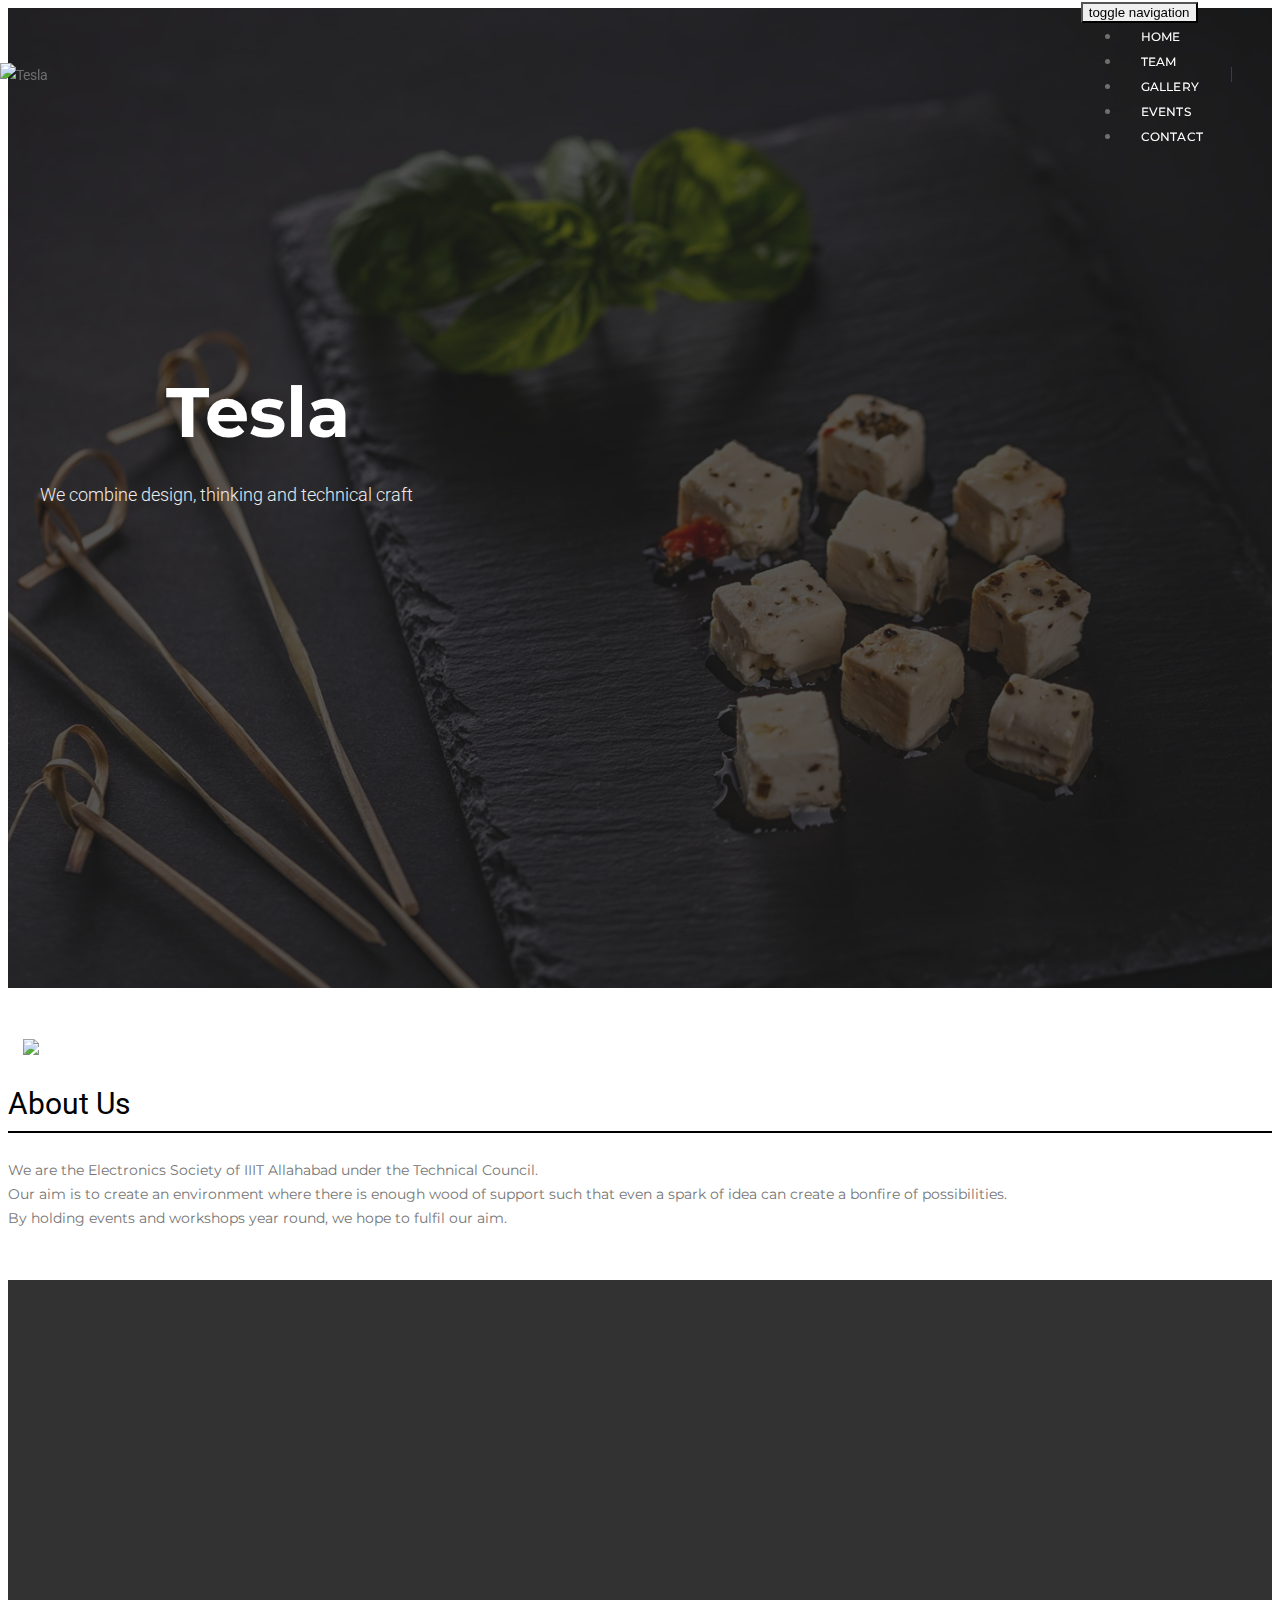
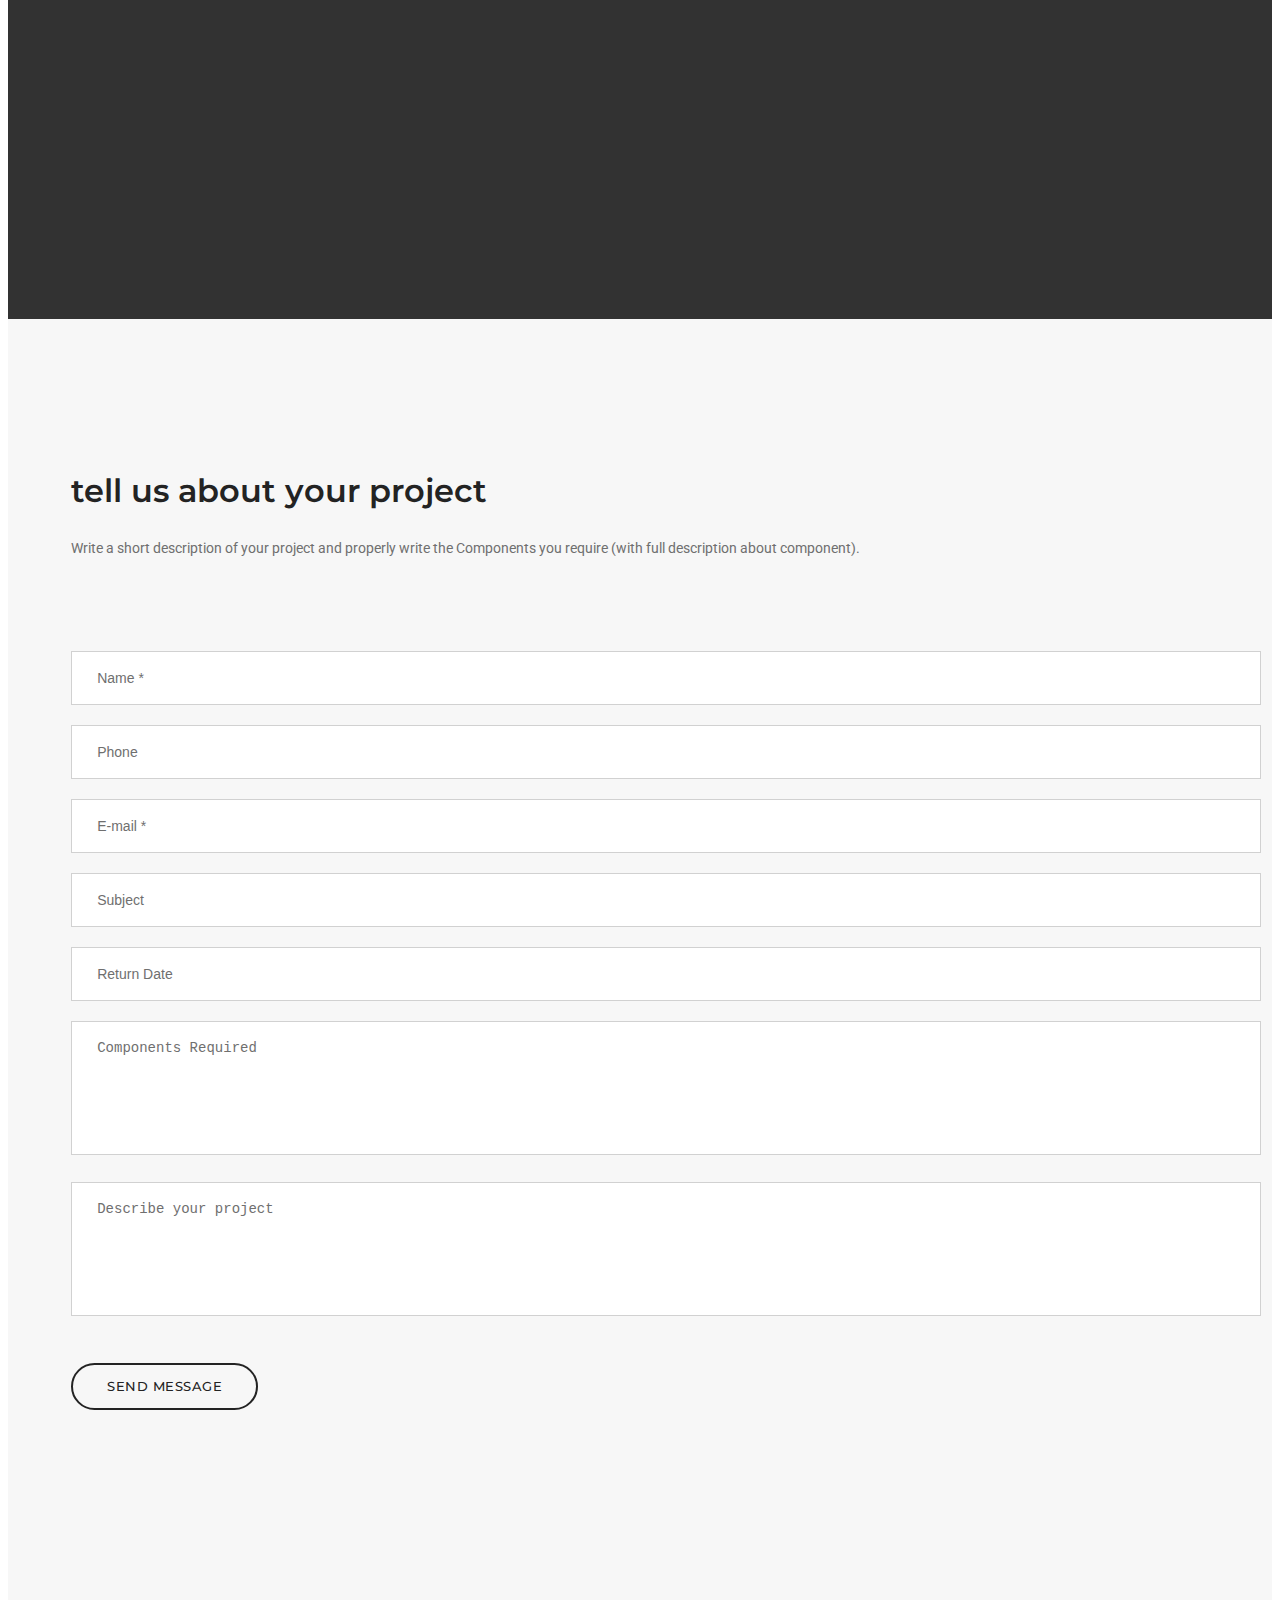
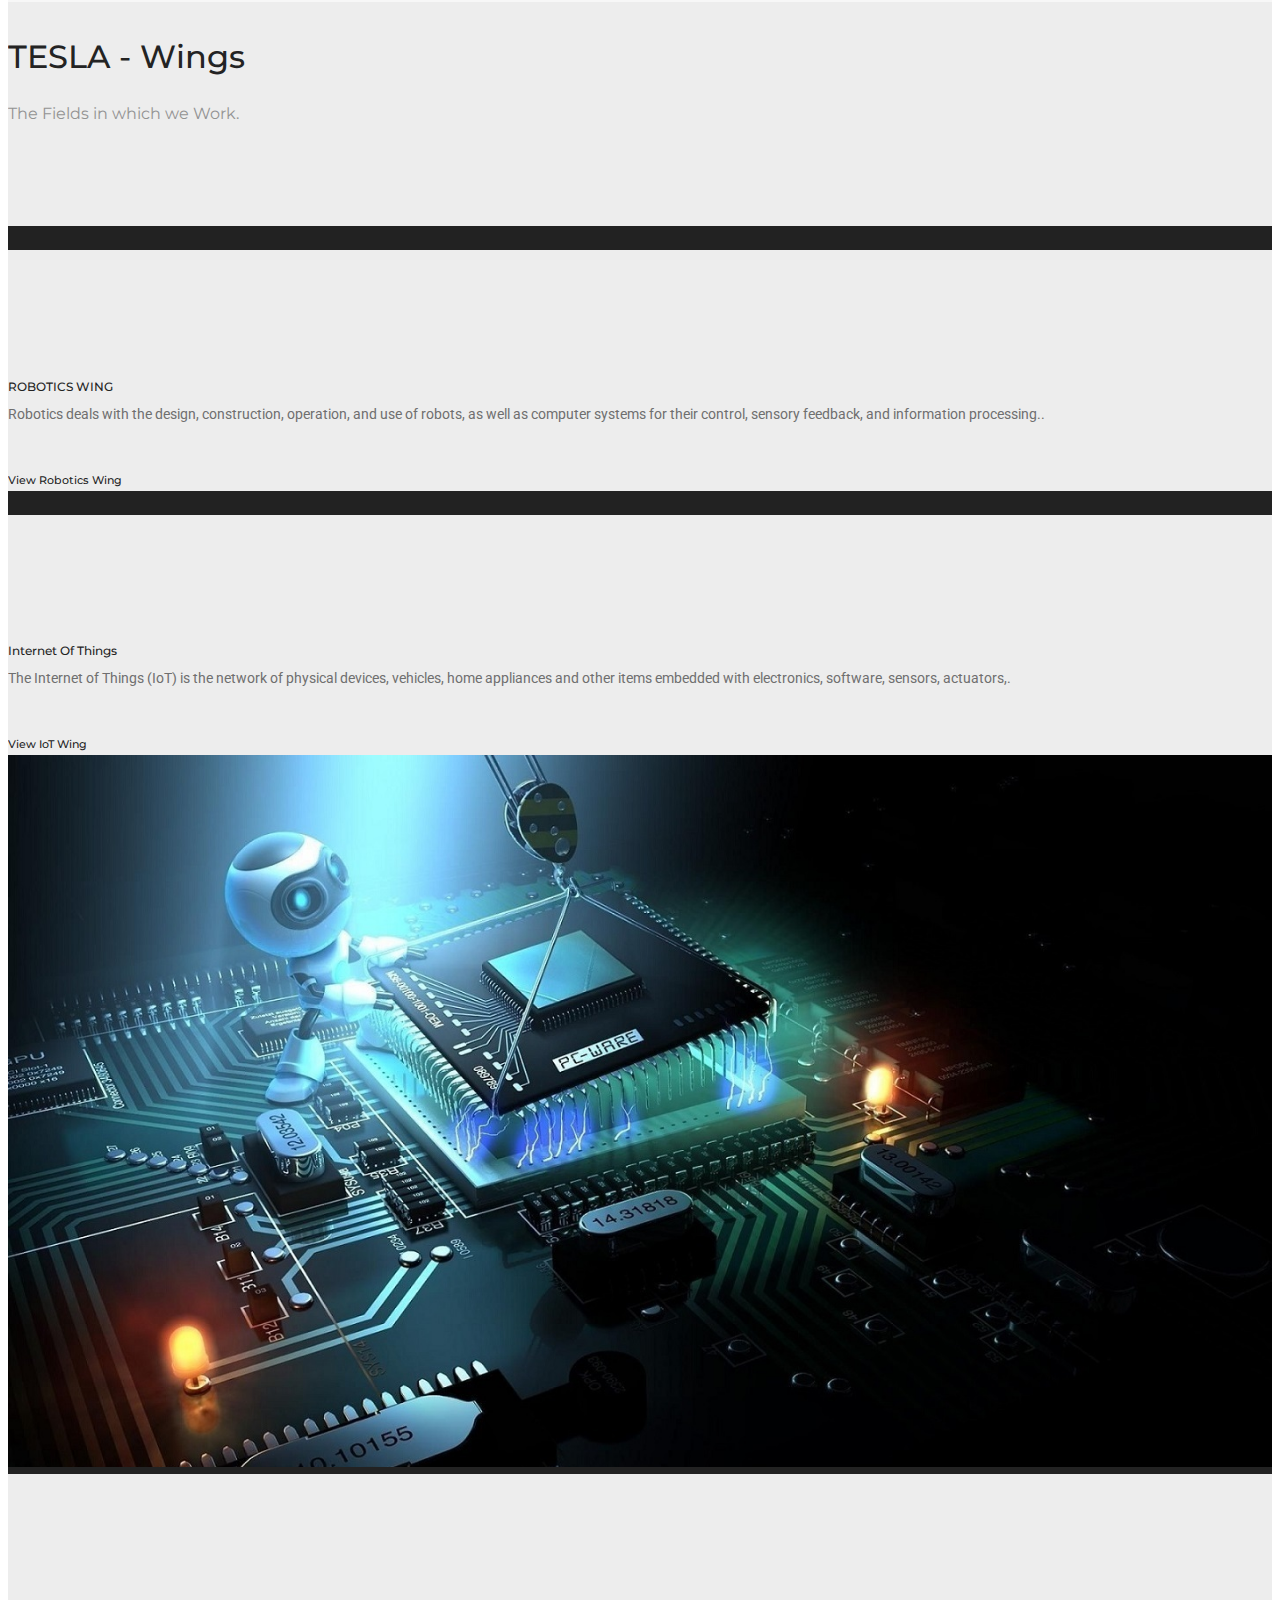
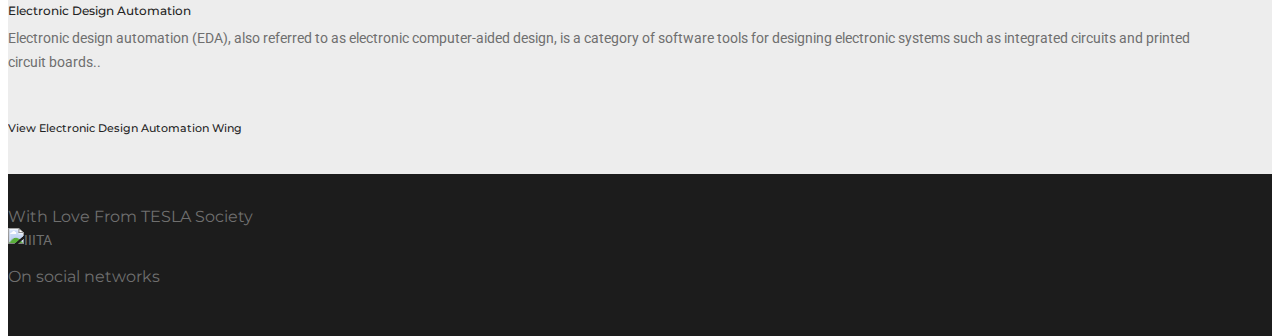
==== index.html @ ed478f55 "small modification" ====
<!doctype html>
<html class="no-js" lang="en">
    <head>
        <!-- title -->
        <title>TESLA</title>
        <meta charset="utf-8" />
        <meta http-equiv="X-UA-Compatible" content="IE=edge" />
        <meta name="viewport" content="width=device-width,initial-scale=1.0,maximum-scale=1" />
        <!-- <meta name="author" content="ThemeZaa" /> -->
        <!-- description -->
        <meta name="description" content="Tesla is the Electronics Society of IIIT Allahabad" />
        <!-- keywords -->
        <meta name="keywords" content="creative, modern, clean, bootstrap responsive, html5, css3, portfolio, blog, agency, templates, multipurpose, one page, corporate, start-up, studio, branding, designer, freelancer, carousel, parallax, photography, personal, masonry, grid, coming soon, faq" />
        <!-- favicon -->
        <link rel="shortcut icon" href="./images/favicon.png" />
        <link rel="apple-touch-icon" href="./images/apple-touch-icon-57x57.png" />
        <link rel="apple-touch-icon" sizes="72x72" href="./images/apple-touch-icon-72x72.png" />
        <link rel="apple-touch-icon" sizes="114x114" href="./images/apple-touch-icon-114x114.png" />
        <!-- animation -->
        <link rel="stylesheet" href="./css/animate.css" />
        <!-- bootstrap -->
        <link rel="stylesheet" href="./css/bootstrap.min.css" />
        <!-- et line icon --> 
        <link rel="stylesheet" href="./css/et-line-icons.css" />
        <!-- font-awesome icon -->
        <link rel="stylesheet" href="./css/font-awesome.min.css" />
        <!-- themify icon -->
        <link rel="stylesheet" href="./css/themify-icons.css" />
        <!-- swiper carousel -->
        <link rel="stylesheet" href="./css/swiper.min.css" />
        <!-- justified gallery  -->
        <link rel="stylesheet" href="./css/justified-gallery.min.css" />
        <!-- magnific popup -->
        <link rel="stylesheet" href="./css/magnific-popup.css" />
        <!-- revolution slider -->
        <link rel="stylesheet" type="text/css" href="./revolution/css/settings.css" media="screen" />
        <link rel="stylesheet" type="text/css" href="./revolution/css/layers.css" />
        <link rel="stylesheet" type="text/css" href="./revolution/css/navigation.css" />
        <!-- bootsnav -->
        <link rel="stylesheet" href="./css/bootsnav.css" />
        <!-- style -->
        <link rel="stylesheet" href="./css/style.css" />
        <!-- responsive css -->
        <link rel="stylesheet" href="./css/responsive.css" />
        <!--[if IE]>
            <script src="./js/html5shiv.js"></script>
        <![endif]-->
    <meta http-equiv="Content-Type" content="text/html; charset=utf-8" /></head>
    <body>
        <!-- start header -->
        <header>
            <!-- start navigation -->
            <nav class="navbar navbar-default bootsnav header-dark bg-transparent white-link navbar-top">
                <div class="container nav-header-container">
                    <div class="row">
                        <!-- start logo -->
                        <div class="col-md-4 col-xs-8">
                            <a href="./index.html" title="Tesla" class="logo"><img src="./images/tesla.png" alt="Tesla" class="logo-light default" style="height: 200px" /><img src="./images/tesla.png" class="logo-dark" style="height: 200px" alt="Tesla" /></a>
                        </div>
                        

                        <!-- end logo -->
                        <div class="col-md-8 col-xs-4 width-auto pull-right accordion-menu xs-no-padding-right">
                            <button type="button" class="navbar-toggle collapsed pull-right" data-toggle="collapse" data-target="#navbar-collapse-toggle-1">
                                <span class="sr-only">toggle navigation</span>
                                <span class="icon-bar"></span>
                                <span class="icon-bar"></span>
                                <span class="icon-bar"></span>
                            </button>
                            <div class="navbar-collapse collapse pull-right" id="navbar-collapse-toggle-1">
                                <ul id="accordion" class="nav navbar-nav navbar-left no-margin alt-font text-normal" data-in="fadeIn" data-out="fadeOut">
                                    <!-- start menu item -->
                                    <li class="dropdown megamenu-fw">
                                        <a href="index.html">Home</a><i class="fa dropdown-toggle" data-toggle="dropdown" aria-hidden="true"></i>
                                        <!-- start sub menu -->
                                        
                                    </li>
                                    <!-- end menu item -->
                                    <li class="dropdown simple-dropdown"><a href="./team.html">Team</a><i class="fa dropdown-toggle" data-toggle="dropdown" aria-hidden="true"></i>
                                       
                                    </li>

                                    <li class="dropdown simple-dropdown"><a href="./gallery.html">Gallery</a><i class="fa dropdown-toggle" data-toggle="dropdown" aria-hidden="true"></i>
                                       
                                    </li>
                                    
                                    <li class="dropdown simple-dropdown"><a href="./events.html" title="Blog">Events</a><i class="fa dropdown-toggle" data-toggle="dropdown" aria-hidden="true"></i>
                                        
                                    </li>
                                    <li class="dropdown megamenu-fw">
                                        <a href="./contact.html">Contact</a><i class="fa dropdown-toggle" data-toggle="dropdown" aria-hidden="true"></i>
                                        
                                    </li>
                                    
                                </ul>
                            </div>
                        </div>
                        
                        <div class="col-md-2 col-xs-5 width-auto">
                            <div class="header-social-icon xs-display-none">
                                <a href="https://www.facebook.com/Tesla.IIITA/" title="Facebook" target="_blank"><i class="fa fa-facebook" aria-hidden="true"></i></a>
                                <a href="https://twitter.com/" title="Twitter" target="_blank"><i class="fa fa-twitter"></i></a>
                            </div>
                        </div>
                    </div>
                </div>
            </nav>
            <!-- end navigation -->  
        </header>
        <!-- end header -->
        
        <section class="no-padding full-screen position-relative wow fadeIn">
            <div class="opacity-medium bg-extra-dark-gray z-index-0"></div>
            <div class="container position-relative full-screen">
                <div class="slider-typography text-center">
                    <div class="slider-text-middle-main">
                        <div class="slider-text-middle">
                            
                            <h1 class="alt-font text-uppercase text-white font-weight-700 width-75 xs-width-90 center-col margin-35px-bottom" >Tesla</h1>
                            <span class="text-large text-very-light-gray font-weight-300 width-95 center-col margin-25px-bottom display-block xs-width-85">We combine design, thinking and technical craft</span>
                            <div class="social-icon-style-10 margin-30px-top">
                                <ul class="medium-icon">
                                    
                                    <li><a class="facebook text-white" href="https://www.facebook.com/Tesla.IIITA/" target="_blank"><i class="fa fa-facebook"></i><span></span></a></li>
                                    <li><a class="twitter text-white" href="http://www.twitter.com" target="_blank"><i class="fa fa-twitter"></i><span></span></a></li>
                                </ul>
                            </div>
                        </div>
                    </div>
                </div>
            </div>
            <div class="swiper-auto-fade swiper-container z-index-minus2 position-absolute top-0 width-100 height-100">
                <div class="swiper-wrapper">
                    <!-- start slider item -->
                    <div class="swiper-slide cover-background full-screen" style="background-image:url('./images/single-project-07-img1.jpg');"></div>
                    <!-- end slider item -->
                    <!-- start slider item -->
                    <div class="swiper-slide cover-background full-screen" style="background-image:url('./images/single-project-07-img2.jpg');"></div>
                    <!-- end slider item -->
                    <!-- start slider item -->
                    <div class="swiper-slide cover-background full-screen" style="background-image:url('./images/single-project-07-img3.jpg');"></div>
                    <!-- end slider item -->
                </div>
            </div>
        </section>
        <!-- start about section -->
        <section class="wow fadeIn">
            <div class="container">
                <div class="row">
                    <div class="col-lg-5 col-md-5 col-sm-12 col-xs-12">
                        <div style="margin: 15px"><img src="images/services-classic-03.jpg"></div>
                    </div>
                    <div class="col-md-7 col-lg-7 col-sm-12 col-xs-12">
                        <h3 style="margin-top: 15px; font-size: 30px; color: black; border-bottom: black 2px solid">About Us</h3>
                        <p class="alt-font text-extra-medium-gray margin-15px-bottom sm-margin-5px-bottom" style="text-align: justify">
                            We are the Electronics Society of IIIT Allahabad under the Technical Council. <br>Our aim is to create an environment where there is enough wood of support such that even a spark of idea can create a bonfire of possibilities.<br>By holding events and workshops year round, we hope to fulfil our aim.</p> 
                    </div>
                </div>
            </div>
        </section>
        <!-- end about section -->

        <section class="extra-big-section parallax wow fadeIn" data-stellar-background-ratio="0.5" style="background-image: url('./images/testimonial-parallax-img.jpg')">
            <div class="opacity-full-dark bg-extra-dark-gray"></div>           
            <div class="container">
                    <div class="row">
                            <div class="col-md-8 col-sm-12 col-xs-12 text-center center-col">
                                <span class="alt-font text-white text-small text-uppercase">We would love to work with you</span>
                                <h2 class="alt-font font-weight-600 letter-spacing-minus-1 text-white">How we can help</h2>
                                <p class="width-75 text-white center-col xs-width-100">Lorem Ipsum is simply dummy text of the printing and typesetting industry. Lorem Ipsum has been the industry's standard dummy text ever since. Lorem Ipsum has been the industry. Lorem Ipsum is simply dummy text of the printing and industry.</p>
                                <a href="#" data-toggle="modal" data-target="#start-your-project" class="btn btn-large btn-transparent-white margin-10px-top inner-link">Start your Project</a>
                            </div>
                        </div>
            </div>
        </section>
        
        <div class="modal" id="start-your-project">
                <div class="modal-dialog form-style">
                    <div class="modal-content">
                        <section class="wow fadeIn full-screen bg-light-gray"  style="width: 100%; margin: 0 auto; padding: 12% 0">
                            <div class="container"  style="width: 90%; margin: 0 auto">
                                <div class="row">
                                    <div class="col-lg-8 col-md-8 col-sm-8 col-xs-12 center-col margin-eight-bottom sm-margin-40px-bottom xs-margin-30px-bottom text-center last-paragraph-no-margin">
                                        <h5 class="alt-font font-weight-600 text-extra-dark-gray text-uppercase">tell us about your project</h5>
                                        <p>Write a short description of your project and properly write the Components you require (with full description about component).</p>
                                    </div>  
                                </div>
                                <form id="project-contact-form" method="post" />
                                    <div class="row">
                                        <div class="col-md-12">
                                            <div id="success-project-contact-form" class="no-margin-lr"></div>
                                        </div>
                                    <div class="col-md-12">
                                        <input type="text" name="name" id="name" placeholder="Name *" class="big-input" />
                                    </div>
                                    <div class="col-md-12">
                                        <input type="text" name="phone" id="phone" placeholder="Phone" class="big-input" />
                                    </div>
                                    <div class="col-md-12">
                                        <input type="text" name="email" id="email" placeholder="E-mail *" class="big-input" />
                                    </div>
                                    <div class="col-md-12">
                                        <input type="text" name="Subject" id="email" placeholder="Subject" class="big-input" />
                                    </div>
                                    <div class="col-md-12">
                                        <input type="text" name="rtndate" id="email" placeholder="Return Date" class="big-input" />
                                    </div>
                                    <div class="col-md-12">
                                        <textarea name="comment" id="Components" placeholder="Components Required" rows="6" class="big-textarea"></textarea>
                                    </div>
                                    <div class="col-md-12">
                                        <textarea name="comment" id="comment" placeholder="Describe your project" rows="6" class="big-textarea"></textarea>
                                    </div>
                                    <div class="col-md-12 text-center">
                                        <button id="project-contact-us-button" type="submit" class="btn btn-transparent-dark-gray btn-large margin-20px-top" style="border-radius: 25px">send message</button>
                                    </div>
                                </div>
                            </form>
                        </div>
                    </section>
                </div>
            </div>
        </div>

        <section class="wow fadeIn bg-medium-light-gray">
                <div class="container">
                    <div class="row">
                        <div class="col-lg-7 col-md-6 col-sm-8 col-xs-12 center-col margin-eight-bottom sm-margin-40px-bottom xs-margin-30px-bottom text-center">
                            
                            <h5 class="alt-font text-extra-dark-gray font-weight-500">TESLA - Wings</h5>
                            <div class="alt-font text-medium-gray margin-10px-bottom text-medium">The Fields in which we Work.</div>
                        </div>
                    </div>
                    <div class="row">
                        <!-- start feature box item -->
                        <div class="col-md-4 col-sm-4 col-xs-12 xs-margin-30px-bottom wow fadeInUp last-paragraph-no-margin xs-text-center">
                            <div class="margin-ten-bottom overflow-hidden image-hover-style-1 sm-margin-20px-bottom">
                                <a href="wings-ROBOTICS.html"><img src="./images/ROBOTICS.jpg" alt="" /></a>
                            </div>
                            <a href="wings-ROBOTICS.html" class="alt-font margin-5px-bottom display-block text-extra-dark-gray font-weight-500 text-uppercase text-small">ROBOTICS WING</a>
                            <p class="width-95 sm-width-100">Robotics deals with the design, construction, operation, and use of robots, as well as computer systems for their control, sensory feedback, and information processing..</p>
                            <div class="separator-line-horrizontal-full bg-medium-light-gray margin-20px-tb sm-margin-15px-tb"></div>
                            <a href="wings-ROBOTICS.html" class="text-uppercase alt-font text-extra-dark-gray font-weight-500 text-extra-small">View Robotics Wing <i class="fa fa-long-arrow-right margin-5px-left text-deep-pink text-medium position-relative top-2" aria-hidden="true"></i></a>
                        </div>
                        <!-- end feature box item -->
                        <!-- start feature box item -->
                        <div class="col-md-4 col-sm-4 col-xs-12 xs-margin-30px-bottom wow fadeInUp last-paragraph-no-margin xs-text-center" data-wow-delay="0.2s">
                            <div class="margin-ten-bottom overflow-hidden image-hover-style-1 sm-margin-20px-bottom">
                                <a href="wings-IOT.html"><img src="./images/IOT.jpg" alt="" /></a>
                            </div>
                            <a href="wings-IOT.html" class="alt-font margin-5px-bottom display-block text-extra-dark-gray font-weight-500 text-uppercase text-small">Internet Of Things</a>
                            <p class="width-95 sm-width-100">The Internet of Things (IoT) is the network of physical devices, vehicles, home appliances and other items embedded with electronics, software, sensors, actuators,.</p>
                            <div class="separator-line-horrizontal-full bg-medium-light-gray margin-20px-tb sm-margin-15px-tb"></div>
                            <a href="wings-IOT.html" class="text-uppercase alt-font text-extra-dark-gray font-weight-500 text-extra-small">View IoT Wing <i class="fa fa-long-arrow-right margin-5px-left text-deep-pink text-medium position-relative top-2" aria-hidden="true"></i></a>
                        </div>
                        <!-- end feature box item -->
                        <!-- start feature box item -->
                        <div class="col-md-4 col-sm-4 col-xs-12 wow fadeInUp last-paragraph-no-margin xs-text-center" data-wow-delay="0.4s">
                            <div class="margin-ten-bottom overflow-hidden image-hover-style-1 sm-margin-20px-bottom">
                                <a href="wings-EDA.html"><img src="./images/bg.jpg" alt="" /></a>
                            </div>
                            <a href="wings-EDA.html" class="alt-font margin-5px-bottom display-block text-extra-dark-gray font-weight-500 text-uppercase text-small">Electronic Design Automation</a>
                            <p class="width-95 sm-width-100">Electronic design automation (EDA), also referred to as electronic computer-aided design, is a category of software tools for designing electronic systems such as integrated circuits and printed circuit boards..</p>
                            <div class="separator-line-horrizontal-full bg-medium-light-gray margin-20px-tb sm-margin-15px-tb"></div>
                            <a href="wings-EDA.html" class="text-uppercase alt-font text-extra-dark-gray font-weight-500 text-extra-small">View Electronic Design Automation Wing <i class="fa fa-long-arrow-right margin-5px-left text-deep-pink text-medium position-relative top-2" aria-hidden="true"></i></a>
                        </div>                    
                        <!-- end feature box item -->
                    </div>
                </div>
            </section>

    <footer class="footer-center-logo-dark bg-extra-dark-gray padding-two-half-tb xs-padding-30px-tb">
    <div class="container">
        <div class="row equalize xs-equalize-auto">
            <!-- start copyright -->
            <div class="col-md-4 col-sm-5 col-xs-12 text-medium text-center alt-font display-table xs-text-center xs-margin-15px-bottom">
                <div class="display-table-cell vertical-align-middle">
                    With Love From TESLA Society
                </div>
            </div>
            <!-- end copyright -->
            <!-- start logo -->
            <div class="col-md-4 col-sm-2 col-xs-12 text-center display-table xs-margin-10px-bottom">
                <div class="display-table-cell vertical-align-middle">
                        <a href="https://www.iiita.ac.in/" title="IIITA" class="logo"><img src="./images/iiita.jpg" alt="IIITA" style="width: 85px; height: 85px" class="logo-light default" />
                    <!--<a href="./index.html"><img class="footer-logo" src="./images/logo-white.png" alt="" /></a>-->
                </div>
            </div>
            <!-- end logo -->
            <!-- start social media -->
            <div class="col-md-4 col-sm-5 col-xs-12 col-xs-12 text-center display-table xs-text-center">
                <div class="display-table-cell vertical-align-middle">
                    <span class="alt-font text-medium margin-20px-right">On social networks</span>
                    <div class="social-icon-style-8 display-inline-block vertical-align-middle">
                        <ul class="small-icon no-margin-bottom">
                            <li><a class="facebook text-white" href="https://www.facebook.com/Tesla.IIITA/" target="_blank"><i class="fa fa-facebook" aria-hidden="true"></i></a></li>
                            <li><a class="twitter text-white" href="https://twitter.com/" target="_blank"><i class="fa fa-twitter"></i></a></li>
                        </ul>
                    </div>
                </div>
            </div>
            <!-- end social media -->
        </div>
    </div>
    </footer>
    <!-- end footer -->
<!-- start scroll to top -->
<a class="scroll-top-arrow" href="javascript:void(0);"><i class="ti-arrow-up"></i></a>
<!-- end scroll to top  -->
<!-- javascript libraries -->
<script type="text/javascript" src="./js/jquery.js"></script>
<script type="text/javascript" src="./js/modernizr.js"></script>
<script type="text/javascript" src="./js/bootstrap.min.js"></script>
<script type="text/javascript" src="./js/jquery.easing.1.3.js"></script>
<script type="text/javascript" src="./js/skrollr.min.js"></script>
<script type="text/javascript" src="./js/smooth-scroll.js"></script>
<script type="text/javascript" src="./js/jquery.appear.js"></script>
<!-- menu navigation -->
<script type="text/javascript" src="./js/bootsnav.js"></script>
<script type="text/javascript" src="./js/jquery.nav.js"></script>
<!-- animation -->
<script type="text/javascript" src="./js/wow.min.js"></script>
<!-- page scroll -->
<script type="text/javascript" src="./js/page-scroll.js"></script>
<!-- swiper carousel -->
<script type="text/javascript" src="./js/swiper.min.js"></script>
<!-- counter -->
<script type="text/javascript" src="./js/jquery.count-to.js"></script>
<!-- parallax -->
<script type="text/javascript" src="./js/jquery.stellar.js"></script>
<!-- magnific popup -->
<script type="text/javascript" src="./js/jquery.magnific-popup.min.js"></script>
<!-- portfolio with shorting tab -->
<script type="text/javascript" src="./js/isotope.pkgd.min.js"></script>
<!-- images loaded -->
<script type="text/javascript" src="./js/imagesloaded.pkgd.min.js"></script>
<!-- pull menu -->
<script type="text/javascript" src="./js/classie.js"></script>
<script type="text/javascript" src="./js/hamburger-menu.js"></script>
<!-- counter  -->
<script type="text/javascript" src="./js/counter.js"></script>
<!-- fit video  -->
<script type="text/javascript" src="./js/jquery.fitvids.js"></script>
<!-- equalize -->
<script type="text/javascript" src="./js/equalize.min.js"></script>
<!-- skill bars  -->
<script type="text/javascript" src="./js/skill.bars.jquery.js"></script> 
<!-- justified gallery  -->
<script type="text/javascript" src="./js/justified-gallery.min.js"></script>
<!--pie chart-->
<script type="text/javascript" src="./js/jquery.easypiechart.min.js"></script>
<!-- instagram -->
<script type="text/javascript" src="./js/instafeed.min.js"></script>
<!-- retina -->
<script type="text/javascript" src="./js/retina.min.js"></script>
<!-- revolution -->
<script type="text/javascript" src="./revolution/js/jquery.themepunch.tools.min.js"></script>
<script type="text/javascript" src="./revolution/js/jquery.themepunch.revolution.min.js"></script>
<!-- revolution slider extensions (load below extensions JS files only on local file systems to make the slider work! The following part can be removed on server for on demand loading) -->
<!--<script type="text/javascript" src="revolution/js/extensions/revolution.extension.actions.min.js"></script>
<script type="text/javascript" src="revolution/js/extensions/revolution.extension.carousel.min.js"></script>
<script type="text/javascript" src="revolution/js/extensions/revolution.extension.kenburn.min.js"></script>
<script type="text/javascript" src="revolution/js/extensions/revolution.extension.layeranimation.min.js"></script>
<script type="text/javascript" src="revolution/js/extensions/revolution.extension.migration.min.js"></script>
<script type="text/javascript" src="revolution/js/extensions/revolution.extension.navigation.min.js"></script>
<script type="text/javascript" src="revolution/js/extensions/revolution.extension.parallax.min.js"></script>
<script type="text/javascript" src="revolution/js/extensions/revolution.extension.slideanims.min.js"></script>
<script type="text/javascript" src="revolution/js/extensions/revolution.extension.video.min.js"></script>-->
<!-- setting -->
<script type="text/javascript" src="./js/main.js"></script>
</body>
</html>
---- css/style.css ----
@charset "utf-8";

/* ----------------------------------

Name: style.css
Version: 1.0

-------------------------------------

Table of contents
        
    01. Google font
    02. Reset
    03. Typography
    04. Background color
    05. Custom
    06. Button
    07. Border
    08. Aside style
    09. Video
    10. Background image
    11. Icon
    12. Magnific popup
    13. Header
    14. Page title
    15. Swiper carousel
    16. Slider and parallax typography
    17. Portfolio
    18. Elements
    19. Blog
    20. Footer
    21. Home page
    22. Others

*/

/* ===================================
    Google font
====================================== */

@import url('https://fonts.googleapis.com/css?family=Roboto:400,100,300,500,700,900');
@import url('https://fonts.googleapis.com/css?family=Montserrat:100,200,300,400,500,600,700,800,900');

/* ===================================
    Reset
====================================== */

body{ font-family: 'Roboto', sans-serif; -webkit-font-smoothing: antialiased;  font-smoothing: antialiased; font-size:14px; color:#6f6f6f; font-weight: 400;line-height: 24px;}
body, html { height: 100%; -moz-osx-font-smoothing: grayscale;}
a, a:active, a:focus { color: #6f6f6f; text-decoration: none; }
a:hover, a:active{color: #ff214f; text-decoration: none;}
a:focus, a:active, button:focus, button:active,.btn.active.focus, .btn.active:focus, .btn.focus, .btn:active.focus, .btn:active:focus, .btn:focus {outline: none;}
img {max-width:100%; height:auto; }
video { background-size: cover; display: table-cell; vertical-align: middle; width: 100%; }
input, textarea, select{ border: 1px solid #d1d1d1; font-size: 14px;  padding: 8px 15px; width: 100%; margin: 0 0 20px 0; max-width: 100%; resize: none;}
input[type="submit"] { width: auto}
input[type="button"], input[type="text"], input[type="email"], input[type="search"], input[type="password"], textarea, input[type="submit"] { -webkit-appearance: none; outline: none;}
input:focus, textarea:focus{ border-color: #585858; outline: none; }
input[type="button"]:focus{ outline: none; }
select::-ms-expand{ display:none;}
iframe { border: 0;}
p {margin: 0 0 25px}
b, strong { font-weight: 600;}
.last-paragraph-no-margin p:last-of-type {margin-bottom:0}
.alt-font strong {font-weight: 600 }
ul, ol, dl {list-style-position: outside; margin-bottom: 25px}
*{transition-timing-function: ease-in-out; -ms-transition-timing-function: ease-in-out; -moz-transition-timing-function: ease-in-out; -webkit-transition-timing-function: ease-in-out; -o-transition-timing-function: ease-in-out; transition-duration: .2s; -ms-transition-duration: .2s; -moz-transition-duration: .2s; -webkit-transition-duration: .2s; -o-transition-duration: .2s;}
*:hover{transition-timing-function: ease-in-out; -ms-transition-timing-function: ease-in-out; -moz-transition-timing-function: ease-in-out; -webkit-transition-timing-function: ease-in-out; -o-transition-timing-function: ease-in-out; transition-duration: .2s; -ms-transition-duration: .2s; -moz-transition-duration: .2s; -webkit-transition-duration: .2s; -o-transition-duration: .2s; }
::selection { color: #000; background:#dbdbdb; }
::-moz-selection { color:#000; background:#dbdbdb; }
::-webkit-input-placeholder { color: #6f6f6f; text-overflow: ellipsis;}
::-moz-placeholder { color: #6f6f6f; text-overflow: ellipsis; opacity:1;} 
:-ms-input-placeholder { color: #6f6f6f; text-overflow: ellipsis; opacity:1;}

/* ===================================
    Typography
====================================== */

/* font family */
.alt-font {font-family: 'Montserrat', sans-serif;}
.main-font {font-family: 'Roboto', sans-serif;}

/* heading */
h1, h2, h3, h4, h5, h6 {margin:0 0 25px; padding:0; letter-spacing: 0; font-weight: 400;}
h1 {font-size:70px; line-height: 70px;}
h2 {font-size:55px; line-height:60px}
h3 {font-size:48px; line-height:54px}
h4 {font-size:40px; line-height:46px}
h5 {font-size:32px; line-height:40px}
h6 {font-size:25px; line-height:30px}

/* text size */
.text-extra-small {font-size:11px; line-height:14px}
.text-small {font-size:12px; line-height:20px}
.text-medium {font-size:16px; line-height:23px}
.text-large {font-size:18px; line-height:26px}
.text-extra-large {font-size: 20px; line-height:26px}
.title-large {font-size: 100px; line-height:95px}
.title-extra-large {font-size: 130px; line-height:120px}

/* text color */
.text-white {color:#FFF}
.text-black {color:#000}
.text-extra-dark-gray {color:#232323}
.text-dark-gray {color:#626262}
.text-extra-medium-gray {color:#757575}
.text-medium-gray {color:#939393}
.text-extra-light-gray {color:#b7b7b7}
.text-light-gray {color:#d6d5d5}
.text-very-light-gray {color:#ededed}
.text-deep-pink {color:#ff214f}

/* dropcap */
.first-letter {float: left; font-size: 50px; line-height: auto; margin: 0 20px 0 0; text-align: center; padding: 10px 0; font-weight: 600}
.first-letter-big {float: left; font-size: 110px; line-height: 110px; margin: 0 20px 0 0; padding:0 8px;  text-align: center; font-weight: 600; position: relative;}
.first-letter-big:before {position: absolute; border-bottom: 1px solid; content: ""; display: block;  width: 100%; top: 55%; left: 0}
.first-letter-block {  font-size: 30px; height: 55px; line-height: 22px; padding: 15px 0; width: 55px; font-weight: 500; margin-top: 5px }
.first-letter-block-round { border-radius:6px; border:1px solid;}
.first-letter-round {border-radius: 50%; font-size:35px; padding: 15px; width: 65px; height: 65px; line-height: 32px;}

/* blockquote */
blockquote {padding: 20px 30px}
blockquote  p {font-size: 18px; line-height: 30px; margin-bottom: 17px !important; font-weight: 300 }
blockquote {border-left: 2px solid; padding: 15px 40px; margin: 45px 0}
blockquote footer {color: #939393;}
.blog-image blockquote {padding: 60px; border: 0; margin: 0;}
.blog-image blockquote h6:before {content:"\e67f"; font-family:'themify'; font-size: 40px; top:5px; position: relative; margin-right: 12px; color: #ff214f}

/* text link hover color */
a.text-link-white, a.text-link-white i {color:#ffffff}
a.text-link-white:hover, a.text-link-white:hover i, a.text-link-white:focus, a.text-link-white:focus i {color:#ff214f}
a.text-link-black, a.text-link-black i {color:#000000}
a.text-link-dark-gray {color:#939393}
a.text-link-dark-gray:hover, .text-link-dark-gray:focus {color:#232323}
a.text-link-extra-dark-gray {color:#232323}
a.text-link-extra-dark-gray:hover, a.text-link-extra-dark-gray:focus {color:#000000}
a.text-link-deep-pink, a.text-link-deep-pink i {color:#ff214f}
a.text-link-deep-pink:hover, a.text-link-deep-pink:hover i, a.text-link-deep-pink:focus, a.text-link-deep-pink:focus i {color:#fff}

/* hover color */
a.text-white-hover:hover, a.text-white-hover:focus {color:#fff}
a.text-black-hover:hover, a.text-black-hover:focus {color:#000}
a.text-deep-pink-hover:hover, a.text-deep-pink-hover:focus {color:#ff214f}
a.text-extra-dark-gray-hover:hover {color:#232323}
a.text-dark-gray-hover:hover {color:#626262}
a.text-extra-medium-gray-hover:hover {color:#757575}
a.text-medium-gray-hover:hover {color:#939393}
a.text-extra-light-gray-hover:hover {color:#b7b7b7}
a.text-light-gray-hover:hover {color:#d6d5d5}
a.text-very-light-gray-hover:hover {color:#ededed}

/* letter spacing */
.no-letter-spacing {letter-spacing:0px}
.letter-spacing-1 {letter-spacing:1px}
.letter-spacing-2 {letter-spacing:2px}
.letter-spacing-3 {letter-spacing:3px}
.letter-spacing-4 {letter-spacing:4px}
.letter-spacing-5 {letter-spacing:5px}
.letter-spacing-6 {letter-spacing:6px}
.letter-spacing-7 {letter-spacing:7px}
.letter-spacing-8 {letter-spacing:8px}
.letter-spacing-9 {letter-spacing:9px}
.letter-spacing-10 {letter-spacing:10px}
.letter-spacing-minus-1 {letter-spacing:-1px}
.letter-spacing-minus-2 {letter-spacing:-2px}
.letter-spacing-minus-3 {letter-spacing:-3px}
.letter-spacing-minus-4 {letter-spacing:-4px}
.letter-spacing-minus-5 {letter-spacing:-5px}
.letter-spacing-minus-6 {letter-spacing:-6px}
.letter-spacing-minus-7 {letter-spacing:-7px}
.letter-spacing-minus-8 {letter-spacing:-8px}
.letter-spacing-minus-9 {letter-spacing:-9px}
.letter-spacing-minus-10 {letter-spacing:-10px}

/* font weight */
.font-weight-100 {font-weight:100}
.font-weight-200 {font-weight:200}
.font-weight-300 {font-weight:300}
.font-weight-400 {font-weight:400}
.font-weight-500 {font-weight:500}
.font-weight-600 {font-weight:600}
.font-weight-700 {font-weight:700}
.font-weight-900 {font-weight:900}

/* text property */
.text-transform-unset {text-transform:unset}
.text-decoration-underline {text-decoration:underline; }
.text-decoration-line-through {text-decoration:line-through;}
.line-height-unset {line-height: unset}
.line-height-normal {line-height: normal}
.line-height-none {line-height:0}
.word-wrap {word-wrap: break-word}
.text-nowrap{white-space: nowrap;}
.text-transform-none {text-transform:none}
.title-line-through {padding: 0 15px}
.text-middle-line {position: relative; white-space: nowrap}
.text-outside-line {position: relative}
.text-outside-line::before {border-top: 1px solid; content: ""; height: 0; left: auto; position: absolute; right: -60px; top: 50%; width: 40px; opacity: .4; }
.text-outside-line::after {border-top: 1px solid; content: ""; height: 0; left: auto; position: absolute; left: -60px; top: 50%; width: 40px; opacity: .4; }
.text-leftside-line {position: relative; padding-left: 35px }
.text-leftside-line:before {border-top: 1px solid; content: ""; height: 0; left: auto; position: absolute; left: 0; top: 45%; width: 25px; opacity: .7}
.text-outside-line-full {position: relative; display: inline-block}
.text-outside-line-full::before {content: ""; position: absolute; top: 50%; height: 1px; width: 99%; display: block; border-bottom:1px solid; right: 100%; margin-right: 25px; opacity: .15}
.text-outside-line-full::after {content: ""; position: absolute; top: 50%; height: 1px; width: 99%; display: block; border-bottom:1px solid; left: 100%; margin-left: 25px; opacity: .15 }
.text-middle-line:before {border-bottom: 1px solid; position: absolute; content: ""; width: 100%; top: 53%; opacity: 0.35}
.text-bottom-line {width: 1px; border-top: 30px solid; margin-left: auto; margin-right: auto;}
.text-middle-line-deep-pink:before {border-bottom: 1px solid #ff214f; position: absolute; content: ""; width: 100%; margin-top: 5px; margin-left: -20px; top: 50%; -webkit-transform: translateY(-50%); -moz-transform: translateY(-50%); -ms-transform: translateY(-50%); -o-transform: translateY(-50%); transform: translateY(-50%);}
.text-decoration-line-through-black,.text-decoration-line-through-deep-pink {position: relative;}
.text-decoration-line-through-deep-pink:before {background: #ff214f;}
.text-decoration-line-through-black:before {background: #000;}
.text-decoration-line-through-black::before,.text-decoration-line-through-deep-pink:before {content: ""; height: 1px; left: -10px; position: absolute; top: 53%; width: calc(100% + 20px);-webkit-transform: translateY(-53%); -moz-transform: translateY(-53%); -ms-transform: translateY(-53%); -o-transform: translateY(-53%); transform: translateY(-53%);}

/* line height */
.line-height-10 {line-height:10px}
.line-height-13 {line-height:13px}
.line-height-18 {line-height:18px}
.line-height-20 {line-height:20px}
.line-height-24 {line-height:24px}
.line-height-22 {line-height:22px}
.line-height-26 {line-height:26px}
.line-height-28 {line-height:28px}
.line-height-30 {line-height:30px}
.line-height-35 {line-height:35px}
.line-height-40 {line-height:40px}
.line-height-45 {line-height:45px}
.line-height-50 {line-height:50px}
.line-height-55 {line-height:55px}
.line-height-60 {line-height:60px}
.line-height-65 {line-height:65px}
.line-height-70 {line-height:70px}
.line-height-75 {line-height:75px}
.line-height-80 {line-height:80px}
.line-height-85 {line-height:85px}
.line-height-90 {line-height:90px}
.line-height-95 {line-height:95px}
.line-height-100 {line-height:100px}
.line-height-110 {line-height:110px}
.line-height-120 {line-height:120px}

/* ===================================
    Background color
====================================== */

.bg-transparent {background-color: transparent;}
.bg-white {background-color:#fff;}
.bg-black {background-color:#000;}
.bg-extra-dark-gray {background-color:#1c1c1c;}
.bg-dark-gray {background-color:#757575;}
.bg-extra-medium-gray {background-color:#939393;}
.bg-medium-gray {background-color:#dbdbdb;}
.bg-extra-light-gray {background-color:#e0e0e0}
.bg-medium-light-gray {background-color:#ededed}
.bg-light-gray {background-color:#f7f7f7}
.bg-very-light-gray {background-color:#fafafa}
.bg-deep-pink {background-color:#ff214f;}
.bg-transparent-white { background-color: rgba(255,255,255,0.3); background: -moz-linear-gradient(left, rgba(255,255,255,0) 0%, rgba(255,255,255,0) 37%, rgba(255,255,255,1) 96%, rgba(255,255,255,1) 100%); background: -webkit-gradient(left top, right top, color-stop(0%, rgba(255,255,255,0)), color-stop(37%, rgba(255,255,255,0)), color-stop(96%, rgba(255,255,255,1)), color-stop(100%, rgba(255,255,255,1))); background: -webkit-linear-gradient(left, rgba(255,255,255,0) 0%, rgba(255,255,255,0) 37%, rgba(255,255,255,1) 96%, rgba(255,255,255,1) 100%); background: -o-linear-gradient(left, rgba(255,255,255,0) 0%, rgba(255,255,255,0) 37%, rgba(255,255,255,1) 96%, rgba(255,255,255,1) 100%); background: -ms-linear-gradient(left, rgba(255,255,255,0) 0%, rgba(255,255,255,0) 37%, rgba(255,255,255,1) 96%, rgba(255,255,255,1) 100%); background: linear-gradient(to right, rgba(255,255,255,0) 0%, rgba(255,255,255,0) 37%, rgba(255,255,255,1) 96%, rgba(255,255,255,1) 100%); filter: progid:DXImageTransform.Microsoft.gradient( startColorstr='#ffffff', endColorstr='#ffffff', GradientType=1 ); }
.bg-transparent-black { background-color: rgba(0,0,0,0); background: -moz-linear-gradient(left, rgba(0,0,0,0) 0%, rgba(0,0,0,0) 37%, rgba(0,0,0,1) 96%, rgba(0,0,0,1) 100%); background: -webkit-gradient(left top, right top, color-stop(0%, rgba(0,0,0,0)), color-stop(37%, rgba(0,0,0,0)), color-stop(96%, rgba(0,0,0,1)), color-stop(100%, rgba(0,0,0,1))); background: -webkit-linear-gradient(left, rgba(0,0,0,0) 0%, rgba(0,0,0,0) 37%, rgba(0,0,0,1) 96%, rgba(0,0,0,1) 100%); background: -o-linear-gradient(left, rgba(0,0,0,0) 0%, rgba(0,0,0,0) 37%, rgba(0,0,0,1) 96%, rgba(0,0,0,1) 100%); background: -ms-linear-gradient(left, rgba(0,0,0,0) 0%, rgba(0,0,0,0) 37%, rgba(0,0,0,1) 96%, rgba(0,0,0,1) 100%); background: linear-gradient(to right, rgba(0,0,0,0) 0%, rgba(0,0,0,0) 37%, rgba(0,0,0,1) 96%, rgba(0,0,0,1) 100%); filter: progid:DXImageTransform.Microsoft.gradient( startColorstr='#000000', endColorstr='#000000', GradientType=1 ); }
.bg-white-opacity { background-color: rgba(255, 255, 255, 0.85); }
.bg-black-opacity { background-color: rgba(0, 0, 0, 0.85); }
.bg-black-opacity-light { background-color: rgba(0, 0, 0, 0.5); }
.bg-deep-pink-opacity {background-color: rgba(255, 33, 79, 0.85);}
.bg-charcoal-gray{background-color: #0e0f10;}

/* ===================================
    Custom
====================================== */

.center-col {float:none; margin-left:auto; margin-right:auto }
section {padding: 35px 0; overflow: hidden;}
section.big-section {padding:160px 0;}
section.extra-big-section {padding:200px 0;}
section.half-section {padding:80px 0;}
.overlap-section {margin-top:-14%; position: relative}
.col-2-nth .col-md-6:nth-child(2n+1) {clear: left;}
.col-2-nth .col-sm-6:nth-child(2n+1) {clear: left;}
.col-3-nth .col-md-4:nth-child(3n+1) {clear: left;}
.col-3-nth .col-sm-4:nth-child(3n+1) {clear: left;}
.col-4-nth .col-md-3:nth-child(4n+1) {clear: left;}
.col-4-nth .col-sm-3:nth-child(4n+1) {clear: left;}

/* input */
.input-border-bottom {background: transparent; border: 0; border-bottom: 1px solid #484848; padding: 10px 0; margin-bottom: 30px; font-size: 14px;}
.input-border-bottom:focus{background: transparent; border: 0; border-bottom: 1px solid #929292; }
.input-border-bottom::-webkit-input-placeholder {font-weight: 300; font-size: 14px; }
.input-border-bottom::-moz-placeholder {font-weight: 300; font-size: 14px;} 
.input-border-bottom:-ms-input-placeholder { font-weight: 300; font-size: 14px;}

.extra-big-input, .extra-big-textarea, .extra-big-select select { padding: 18px 25px; font-size: 14px; line-height: 24px; height: 62px;}
.big-input, .big-textarea, .big-select select { padding: 18px 25px; font-size: 14px; border-radius: 0;}

.medium-input, .medium-textarea, .medium-select select { padding: 12px 20px; font-size: 14px; line-height: normal; border-radius: 0;}
.small-input, .small-textarea { padding: 12px 15px; font-size: 11px; line-height: normal}
.small-select select {padding: 15px 15px; line-height: normal}
.medium-input-light, .medium-textarea-light, .medium-select-light select { padding: 12px 25px; font-size: 12px; line-height: normal}

.extra-small-input, .extra-small-textarea, .extra-small-select select { padding: 9px 17px; font-size: 12px; line-height: normal}

.select-style { width: 100%; overflow: hidden; background: url("../images/select-arrow.png") no-repeat 97% 50%; border: 1px solid #d1d1d1; margin-bottom: 20px }
.select-style select { width: 100%; border: none; box-shadow: none; background-color: transparent; background-image: none; -webkit-appearance: none; -moz-appearance: none; appearance: none;  cursor: pointer; }
.select-style select:focus { outline: none; border: none; box-shadow: none }

.input-group input, .input-group textarea, .input-group select {margin:0; border-radius:4px 0 0 4px; border-color: #fff; padding: 19px 25px;}
.input-group-btn .btn {border-radius:0 4px 4px 0}
.input-group-btn .btn.btn-large {line-height:2px; height:62px; padding:15px 25px!important}
.input-group-404 input {height: 62px;}

.input-group .required-error {border: 1px solid #ee2323 !important}
.input-group .required-error,.input-group .required-error + .input-group-btn button , .input-group .required-error + .input-group-btn a.btn{border: 1px solid #ee2323 !important}

.input-border-white .input-border-bottom {border-bottom: 1px solid #ffffff; color: #fff; border-top: transparent !important;  border-left: transparent !important;  border-right: transparent !important}
.input-border-white .input-border-bottom:focus{background: transparent; border-bottom: 1px solid #ffffff;  color: #fff }
.input-border-white .input-border-bottom::-webkit-input-placeholder {color: #fff; }
.input-border-white .input-border-bottom::-moz-placeholder {color: #fff;} 
.input-border-white .input-border-bottom:-ms-input-placeholder { color: #fff;}

.btn .caret{border-top:4px solid}
input.input-bg {background-color: #f7f7f7; border-radius: 4px; border: 1px solid rgba(0,0,0,.1);padding: 10px 20px; margin-bottom: 15px;}
input.input-bg:focus, textarea.input-bg:focus{ border: 0; border: 1px solid rgba(0,0,0,.3); }
textarea.input-bg {background-color: #f7f7f7; border-radius: 4px; border: 1px solid rgba(0,0,0,.1);padding: 10px 20px; margin-bottom: 15px; min-height: 130px;}
.input-bg::-webkit-input-placeholder {font-weight: 300; font-size: 14px;}
.input-bg::-moz-placeholder {font-weight:400; font-size: 14px;} 
.input-bg:-ms-input-placeholder { font-weight: 400; font-size: 14px;}
.required-error {border: 1px solid #ee2323 !important}
.input-border-bottom.required-error {border-width: 0 !important; border-bottom-width: 1px !important; border-bottom-color: #ee2323 !important}
#success-subscribe-newsletter { clear: both; margin: 0 15px 15px; text-align: center; border: 1px solid #1a940a; color: #1a940a;  padding: 2px 0; display: none; font-size: 11px}
#success-subscribe-newsletter2 { clear: both; margin: 0 15px 15px; text-align: center; border: 1px solid #1a940a; color: #1a940a;  padding: 2px 0; display: none; font-size: 11px}

#success-contact-form { clear: both; margin: 0 15px 15px; text-align: center; border: 1px solid #1a940a; color: #1a940a;  padding: 2px 0; display: none; font-size: 11px}
#success-contact-form-2 { clear: both; margin: 0 15px 15px; text-align: center; border: 1px solid #1a940a; color: #1a940a;  padding: 2px 0; display: none; font-size: 11px}
#success-contact-form-3 { clear: both; margin: 0 15px 15px; text-align: center; border: 1px solid #1a940a; color: #1a940a;  padding: 2px 0; display: none; font-size: 11px}
#success-project-contact-form { clear: both; margin: 0 15px 15px; text-align: center; border: 1px solid #1a940a; color: #1a940a;  padding: 2px 0; display: none; font-size: 11px}
#success-project-contact-form-4 { clear: both; margin: 0 15px 15px; text-align: center; border: 1px solid #1a940a; color: #1a940a;  padding: 2px 0; display: none; font-size: 11px}


/* separator */
.separator-line-verticle-extra-small {width:1px; height: 8px;}
.separator-line-verticle-small-thick {width:17px; height: 3px;}
.separator-line-verticle-small {width:1px; height: 13px;}
.separator-line-verticle-small-thick2 {width:64px; height: 7px;}
.separator-line-verticle-large {width:1px; height:20px;}
.separator-line-verticle-extra-large {width:1px; height:30px;}
.separator-line-verticle-medium-thick-full {width:8px; height: 40px;}
.separator-line-verticle-large-thick {width:109px; height: 11px}
.separator-line-horrizontal-medium-light {width:36px; height: 3px;}
.separator-line-horrizontal-medium-light2 {width:40%; height: 1px;}
.separator-line-horrizontal-medium-light3 {width:18%; height: 1px;}
.separator-line-horrizontal-medium-thick {width:50px; height: 5px;}
.separator-line-horrizontal-full {width:100%; height: 1px;}

/* divider */
.divider-full {width:100%; height: 1px; display: inline-block}

/* opacity */
.opacity-very-light {position: absolute; height: 100%; width: 100%; opacity: 0.2; top:0; left: 0;}
.opacity-light {position: absolute; height: 100%; width: 100%; opacity: 0.3; top:0; left: 0;}
.opacity-extra-medium {position: absolute; height: 100%; width: 100%; opacity: 0.5; top:0; left: 0;}
.opacity-medium {position: absolute; height: 100%; width: 100%; opacity: 0.75; top:0; left: 0;}
.opacity-full {position: absolute; height: 100%; width: 100%; opacity: 0.8; top:0; left: 0;}
.opacity-full-dark {position: absolute; height: 100%; width: 100%; opacity: 0.9; top:0; left: 0;}

.opacity1 {opacity:.1}
.opacity2 {opacity:.2}
.opacity3 {opacity:.3}
.opacity4 {opacity:.4}
.opacity5 {opacity:.5}
.opacity6 {opacity:.6}
.opacity7 {opacity:.7}
.opacity8 {opacity:.8}
.opacity9 {opacity:.9}

/* box-shadow */
.btn-shadow { box-shadow: 0 0 6px rgba(0,0,0,.3);}
.box-shadow-light { box-shadow: 0 0 3px rgba(0,0,0,.1);}
.box-shadow { box-shadow: 0 0 3px rgba(0,0,0, .2);}
.box-shadow-dark { box-shadow: 0 0 4px rgba(0,0,0,.4);}
.box-shadow-large { box-shadow: 0 0 12px rgba(0,0,0,.1);}

/* z-index */
.z-index-1111 {z-index:1111;}
.z-index-111 {z-index:111;}
.z-index-1 {z-index:1;}
.z-index-2 {z-index:2;}
.z-index-3 {z-index:3;}
.z-index-4 {z-index:4;}
.z-index-5 {z-index:5;}
.z-index-0 {z-index:0;}
.z-index-minus2 {z-index:-2;}

/* verticle align */
.vertical-align-middle {vertical-align: middle;}
.vertical-align-top {vertical-align: top;}
.vertical-align-bottom {vertical-align: bottom;}
.vertical-middle {-webkit-transform: translateY(-50%); -ms-transform: translateY(-50%); transform: translateY(-50%); -moz-transform: translateY(-50%); -o-transform: translateY(-50%); position: absolute; top: 50%; left:0; right: 0}
.clear-both{ clear:both}
.line-break { display:block;}
.no-transition *, .swiper-container *, .mfp-container *, .skillbar-bar-main *, .portfolio-grid *, .parallax, .rev-slider *, .header-searchbar *, .header-social-icon * { transition-timing-function: none; -moz-transition-timing-function: none; -webkit-transition-timing-function: none; -o-transition-timing-function: none; -ms-transition-timing-function: none; transition-duration: 0s; -moz-transition-duration: 0s; -webkit-transition-duration: 0s; -o-transition-duration: 0s; -ms-transition-duration: 0s; }
.absolute-middle-center {left: 50%; top: 50%; position: absolute; -ms-transform: translateX(-50%) translateY(-50%); -moz-transform: translateX(-50%) translateY(-50%); -webkit-transform: translateX(-50%) translateY(-50%); transform: translateX(-50%) translateY(-50%); -o-transform: translateX(-50%) translateY(-50%); }
.absolute-bottom-center {left: 50%; top: 80%; position: absolute; -ms-transform: translateX(-50%) translateY(-80%); -moz-transform: translateX(-50%) translateY(-80%); -webkit-transform: translateX(-50%) translateY(-80%); transform: translateX(-50%) translateY(-80%); -o-transform: translateX(-50%) translateY(-80%); }

/* ===================================
    Button
====================================== */

.btn {display:inline-block; border:2px solid transparent; letter-spacing: .5px; line-height: inherit; border-radius: 0; text-transform: uppercase; width: auto; font-family: 'Montserrat', sans-serif; font-weight: 500; transition-duration: 0.3s; transition-timing-function: ease-in-out}

/* button size */
.btn.btn-very-small {font-size:9px; padding: 1px 17px; line-height: 22px;}
.btn.btn-small {font-size:11px; padding: 4px 24px;}
.btn.btn-medium {font-size:12px; padding: 6px 25px 5px;}
.btn.btn-large {font-size:13px; padding: 9px 34px; line-height: 25px}
.btn.btn-extra-large {font-size:15px; padding: 12px 40px 13px;  line-height: 25px}
.btn-dual .btn {margin: 0 10px; }
.btn i {margin-left: 6px; vertical-align: middle; position: relative; top:-1px}

/* button background */
.btn.btn-white {background:#ffffff; border-color: #ffffff; color: #232323}
.btn.btn-white:hover, .btn.btn-white:focus {background: transparent; color: #fff}
.btn.btn-black {background:#000000; border-color: #000000; color: #fff}
.btn.btn-black:hover, .btn.btn-black:focus {background: transparent; color: #000}
.btn.btn-dark-gray {background: #232323; border-color: #232323; color: #fff}
.btn.btn-dark-gray:hover, .btn.btn-dark-gray:focus {background: transparent; color: #232323}
.btn.btn-light-gray {background: #dbdbdb; border-color: #dbdbdb; color: #232323}
.btn.btn-light-gray:hover, .btn.btn-light-gray:focus {background: transparent; border-color: #dbdbdb; color: #dbdbdb}
.btn.btn-deep-pink {background: #ff214f; border-color: #ff214f; color: #ffffff}
.btn.btn-deep-pink:hover, .btn.btn-deep-pink:focus {background: transparent; border-color: #ff214f; color: #ff214f}

/* button transparent */
.btn.btn-transparent-white {background: transparent; border-color: #ffffff; color: #ffffff}
.btn.btn-transparent-white:hover, .btn.btn-transparent-white:focus {background: #ffffff; border-color: #ffffff; color: #232323}
.btn.btn-transparent-black {background: transparent; border-color: #000000; color: #000000}
.btn.btn-transparent-black:hover, .btn.btn-transparent-black:focus {background: #000000; border-color: #000000; color: #ffffff}
.btn.btn-transparent-dark-gray {background: transparent; border-color: #232323; color: #232323}
.btn.btn-transparent-dark-gray:hover, .btn.btn-transparent-dark-gray:focus {background: #232323; border-color: #232323; color: #ffffff}
.btn.btn-transparent-light-gray {background: transparent; border-color: #dbdbdb; color: #dbdbdb}
.btn.btn-transparent-light-gray:hover, .btn.btn-transparent-light-gray:focus {background: #dbdbdb; border-color: #dbdbdb; color: #232323}
.btn.btn-transparent-deep-pink {background: transparent; border-color: #ff214f; color: #ff214f}
.btn.btn-transparent-deep-pink:hover, .btn.btn-transparent-deep-pink:focus {background: #ff214f; border-color: #ff214f; color: #fff}

/* button rounded */
.btn.btn-rounded {border-radius: 50px}
.btn.btn-rounded.btn-very-small {padding: 2px 23px 1px;}
.btn.btn-rounded.btn-small {padding: 5px 29px;}
.btn.btn-rounded.btn-medium {padding: 6px 32px;}
.btn.btn-rounded.btn-large {padding: 9px 38px;}
.btn.btn-rounded.btn-extra-large {padding: 12px 45px 13px;}

/* image button */
.image-button {width: 100%; background: rgba(0,0,0,0.80); padding: 26px; font-family: "Roboto", sans-serif; font-size: 16px;}
.image-button:hover {background: rgba(0,0,0,0.5);}

.tag-cloud a {font-size: 10px; padding: 3px 8px; border: 1px solid #d9d9d9; margin: 0 8px 8px 0; display: inline-block; text-transform: uppercase; color: #232323; line-height: 18px;}
.tag-cloud a:hover{ background: #232323; color: #fff !important; border: 1px solid #232323;}

/* dropdown style 1 */
.dropdown-style-1 .btn {color: #fff; font-size: 11px; padding: 0; margin: 0; background: transparent; border: none; font-weight:normal}
.dropdown-style-1 .btn:hover, .custom-dropdown btn:focus {color: #ff214f;}
.dropdown-style-1 .dropdown-menu {margin-top: 2px; min-width: 130px; border-radius:0; border: none; z-index: 444; right: 0; left:auto;}
.dropdown-style-1 .dropdown-menu > li > a {padding: 6px 15px; font-size: 12px}
.dropdown-style-1 .dropdown-menu > li > a:hover,.dropdown-style-1 .dropdown-menu > li > a:focus {background: #ededed}

/* ===================================
    Border
====================================== */

.border-all {border: 1px solid #ededed}

/* boder width */
.border-width-1 {border-width:1px;}
.border-width-2 {border-width:2px;}
.border-width-3 {border-width:3px;}
.border-width-4 {border-width:4px;}
.border-width-5 {border-width:5px;}
.border-width-6 {border-width:6px;}
.border-width-7 {border-width:7px;}
.border-width-8 {border-width:8px;}
.border-width-9 {border-width:9px;}
.border-width-10 {border-width:10px;}
.border-width-20 {border-width:20px;}

/* boder align */
.border-top {border-top: 1px solid;}
.border-bottom {border-bottom: 1px solid;}
.border-left {border-left: 1px solid;}
.border-right {border-right: 1px solid;}
.border-lr {border-left: 1px solid; border-right: 1px solid;}
.border-tb {border-top: 1px solid; border-bottom: 1px solid;}

/* border color */
.border-color-white {border-color:#fff}
.border-color-black {border-color:#000}
.border-color-extra-dark-gray {border-color:#232323}
.border-color-medium-dark-gray {border-color:#363636}
.border-color-dark-gray {border-color:#939393}
.border-color-extra-medium-gray {border-color:#dbdbdb}
.border-color-medium-gray {border-color:#e4e4e4}
.border-color-extra-light-gray {border-color:#ededed}
.border-color-light-gray {border-color:#f5f5f5}
.border-color-light-pink {border-color:#862237}
.border-color-deep-pink {border-color:#ff214f}
.border-color-transparent-pink {border-color: rgba(255, 33, 79, 0.45);}

/* boder style */
.border-dotted {border-style: dotted !important;}
.border-dashed {border-style: dashed !important;}
.border-solid {border-style: solid !important;}
.border-double {border-style: double !important;}
.border-groove {border-style: groove !important;}
.border-ridge {border-style: ridge !important;}
.border-inset {border-style: inset !important;}
.border-outset {border-style: outset !important;}
.border-none {border-style: none !important;}
.border-hidden {border-style: hidden !important;}
.border-transperent {border-color: transparent !important;}

.no-border-top {border-top:0 !important}
.no-border-bottom {border-bottom:0 !important}
.no-border-right {border-right:0 !important}
.no-border-left {border-left:0 !important}

/* border for overline icon box */
.overline-icon-box{border-top-width: 4px;}

/* border color for overline icon box */
.overline-icon-box.overline-white{border-top-color: #fff;}
.overline-icon-box.overline-black{border-top-color: #000;}
.overline-icon-box.overline-extra-dark-gray{border-top-color: #232323;}
.overline-icon-box.overline-medium-dark-gray{border-top-color: #363636;}
.overline-icon-box.overline-dark-gray{border-top-color: #939393;}
.overline-icon-box.overline-extra-light-gray{border-top-color: #dbdbdb;}
.overline-icon-box.overline-medium-gray{border-top-color: #e4e4e4;}
.overline-icon-box.overline-light-gray{border-top-color: #f5f5f5;}
.overline-icon-box.overline-light-pink{border-top-color: #862237;}
.overline-icon-box.overline-deep-pink{border-top-color: #ff214f;}
.overline-icon-box.overline-transparent-pink{border-top-color: rgba(255, 33, 79, 0.45);}

/* transparent border */
.border-black-light {border-color: rgba(0,0,0,.1) !important;}
.border-white-light {border-color: rgba(255,255,255,.1) !important;}

/* border radius */
.border-radius-1 {border-radius:1px}
.border-radius-2 {border-radius:2px}
.border-radius-3 {border-radius:3px}
.border-radius-4 {border-radius:4px}
.border-radius-5 {border-radius:5px}
.border-radius-6 {border-radius:6px}
.border-radius-7 {border-radius:7px}
.border-radius-8 {border-radius:8px}
.border-radius-9 {border-radius:9px}
.border-radius-10 {border-radius:10px}
.border-radius-50 {border-radius:50%}
.border-radius-100 {border-radius:100%}
.border-radius-none {border-radius:0}

/* ===================================
    Aside style
====================================== */

.aside-title {position: relative; overflow:hidden}
.aside-title span {display: inline-block; vertical-align:middle; margin-right: 20px;}
.aside-title:after {content: ""; display: inline-block; width: 100%; background: #ff214f; height: 1px; top: 50%; position: absolute;}
.right-sidebar {padding-right:45px;}
.left-sidebar {padding-left:45px;}

/* ===================================
    Video
====================================== */

.video-wrapper {height: 100%; overflow: hidden; position: absolute; width: 100%; }
.html-video {background-color: #000; height: auto; left: 50%; min-height: 100%; min-width: 100%; position: absolute; top: 50%; -ms-transform: translate(-50%, -50%); -webkit-transform: translate(-50%, -50%); transform: translate(-50%, -50%); -moz-transform: translate(-50%, -50%); -o-transform: translate(-50%, -50%);  width: auto; z-index: -3; }
.video-wrapper iframe {height: 100%; left: 0; position: absolute; top: -5px !important; width: 100%;}
.video-background{position: absolute; height: 100%; width: 100%; z-index: 1; top:0; background: rgba(67,67,67,0.5) }

/* ===================================
    Background image
====================================== */

.parallax {position: relative; background-size: cover; overflow: hidden; background-attachment: fixed  }
.fix-background {position: relative;  background-size: cover; animation-duration: 0s; animation-fill-mode: none; -webkit-animation-duration: 0s;  -webkit-animation-fill-mode: none; -moz-animation-duration: 0s;  -moz-animation-fill-mode: none; -ms-animation-duration: 0s; -ms-animation-fill-mode: none; -o-animation-fill-mode: none; overflow: hidden; background-position: center center; background-repeat: no-repeat; background-attachment: fixed }
.cover-background {position: relative !important; background-size: cover !important; overflow: hidden !important; background-position: center !important; background-repeat: no-repeat !important;}
.background-size-inherit {background-size: inherit}
.background-attachment-inherit {background-attachment: inherit}
.background-position-left {background-position: left center;}
.background-position-left-bottom {background-position: left bottom;}
.background-position-right {background-position: right center;}
.background-position-top {background-position: center top !important;}
.up-down-ani { display:table; position: relative; -webkit-animation-name: up-down-animation; -webkit-animation-duration:.7s; -webkit-animation-timing-function: linear; -webkit-animation-delay:.7s; -webkit-animation-iteration-count: infinite; -webkit-animation-direction: alternate; -moz-animation-name: up-down-animation; -moz-animation-duration:.7s; -moz-animation-timing-function: linear; -moz-animation-delay:.7s; -moz-animation-iteration-count: infinite; -ms-animation-name: up-down-animation; -ms-animation-duration:.7s; -ms-animation-timing-function: linear; -ms-animation-delay:.7s; -ms-animation-iteration-count: infinite; -ms-animation-direction: alternate; -o-animation-direction: alternate; -o-animation-name: up-down-animation; -o-animation-duration:.7s; -o-animation-timing-function: linear; -o-animation-delay:.7s; -o-animation-iteration-count: infinite; -o-animation-direction: alternate; animation-direction: alternate; animation-name: up-down-animation; animation-duration:.7s; animation-timing-function: linear; animation-delay:.7s; animation-iteration-count: infinite; animation-direction: alternate; margin:0 auto; }
.background-position-x-50 {background-position-x: 50% !important;}

/*==============================
    Margin
================================*/

.margin-half-all {margin:.5%}
.margin-one-all {margin:1%}
.margin-one-half-all {margin:1.5%}
.margin-two-all {margin:2%}
.margin-two-half-all {margin:2.5%}
.margin-three-all {margin:3%}
.margin-three-half-all {margin:3.5%}
.margin-four-all {margin:4%}
.margin-four-half-all {margin:4.5%}
.margin-five-all {margin:5%}
.margin-five-half-all {margin:5.5%}
.margin-six-all {margin:6%}
.margin-six-half-all {margin:6.5%}
.margin-seven-all {margin:7%}
.margin-seven-half-all {margin:7.5%}
.margin-eight-all {margin:8%}
.margin-eight-half-all {margin:8.5%}
.margin-nine-all {margin:9%}
.margin-nine-half-all {margin:9.5%}
.margin-ten-all {margin:10%}
.margin-ten-half-all {margin:10.5%}
.margin-eleven-all {margin:11%}
.margin-eleven-half-all {margin:11.5%}
.margin-twelve-all {margin:12%}
.margin-twelve-half-all {margin:12.5%}
.margin-thirteen-all {margin:13%}
.margin-thirteen-half-all {margin:13.5%}
.margin-fourteen-all {margin:14%}
.margin-fourteen-half-all {margin:14.5%}
.margin-fifteen-all {margin:15%}
.margin-fifteen-half-all {margin:15.5%}
.margin-sixteen-all {margin:16%}
.margin-sixteen-half-all {margin:16.5%}
.margin-seventeen-all {margin:17%}
.margin-seventeen-half-all {margin:17.5%}
.margin-eighteen-all {margin:18%}
.margin-eighteen-half-all {margin:18.5%}
.margin-nineteen-all {margin:19%}
.margin-nineteen-half-all {margin:19.5%}
.margin-twenty-all {margin:20%}
.margin-twenty-half-all {margin:20.5%}
.margin-twenty-one-all {margin:21%}
.margin-twenty-one-half-all {margin:21.5%}
.margin-twenty-two-all {margin:22%}
.margin-twenty-two-half-all {margin:22.5%}
.margin-twenty-three-all {margin:23%}
.margin-twenty-three-half-all {margin:23.5%}
.margin-twenty-four-all {margin:24%}
.margin-twenty-four-half-all {margin:24.5%}
.margin-twenty-five-all {margin:25%}
.margin-5px-all {margin:5px}
.margin-10px-all {margin:10px}
.margin-15px-all {margin:15px}
.margin-20px-all {margin:20px}
.margin-25px-all {margin:25px}
.margin-30px-all {margin:30px}
.margin-35px-all {margin:35px}
.margin-40px-all {margin:40px}
.margin-45px-all {margin:45px}
.margin-50px-all {margin:50px}
.margin-55px-all {margin:55px}
.margin-60px-all {margin:60px}
.margin-65px-all {margin:65px}
.margin-70px-all {margin:70px}
.margin-75px-all {margin:75px}
.margin-80px-all {margin:80px}
.margin-85px-all {margin:85px}
.margin-90px-all {margin:90px}
.margin-95px-all {margin:95px}
.margin-100px-all {margin:100px}

.no-margin {margin:0 !important}
.no-margin-lr {margin-left: 0 !important; margin-right: 0 !important}
.no-margin-tb {margin-top: 0 !important; margin-bottom: 0 !important}
.no-margin-top {margin-top:0 !important}
.no-margin-bottom {margin-bottom:0 !important}
.no-margin-left {margin-left:0 !important}
.no-margin-right {margin-right:0 !important}
.margin-lr-auto {margin-left:auto !important; margin-right:auto !important}
.margin-auto {margin: 0 auto !important;}

/* margin top */
.margin-one-top {margin-top:1%}
.margin-one-half-top {margin-top:1.5%}
.margin-two-top {margin-top:2%}
.margin-two-half-top {margin-top:2.5%}
.margin-three-top {margin-top:3%}
.margin-three-half-top {margin-top:3.5%}
.margin-four-top {margin-top:4%}
.margin-four-half-top {margin-top:4.5%}
.margin-five-top {margin-top:5%}
.margin-five-half-top {margin-top:5.5%}
.margin-six-top {margin-top:6%}
.margin-six-half-top {margin-top:6.5%}
.margin-seven-top {margin-top:7%}
.margin-seven-half-top {margin-top:7.5%}
.margin-eight-top {margin-top:8%}
.margin-eight-half-top {margin-top:8.5%}
.margin-nine-top {margin-top:9%}
.margin-nine-half-top {margin-top:9.5%}
.margin-ten-top {margin-top:10%}
.margin-ten-half-top {margin-top:10.5%}
.margin-eleven-top {margin-top:11%}
.margin-eleven-half-top {margin-top:11.5%}
.margin-twelve-top {margin-top:12%}
.margin-twelve-half-top {margin-top:12.5%}
.margin-thirteen-top {margin-top:13%}
.margin-thirteen-half-top {margin-top:13.5%}
.margin-fourteen-top {margin-top:14%}
.margin-fourteen-half-top {margin-top:14.5%}
.margin-fifteen-top {margin-top:15%}
.margin-fifteen-half-top {margin-top:15.5%}
.margin-sixteen-top {margin-top:16%}
.margin-sixteen-half-top {margin-top:16.5%}
.margin-seventeen-top {margin-top:17%}
.margin-seventeen-half-top {margin-top:17.5%}
.margin-eighteen-top {margin-top:18%}
.margin-eighteen-half-top {margin-top:18.5%}
.margin-nineteen-top {margin-top:19%}
.margin-nineteen-half-top {margin-top:19.5%}
.margin-twenty-top {margin-top:20%}
.margin-twenty-half-top {margin-top:20.5%}
.margin-twenty-one-top {margin-top:21%}
.margin-twenty-one-half-top {margin-top:21.5%}
.margin-twenty-two-top {margin-top:22%}
.margin-twenty-two-half-top {margin-top:22.5%}
.margin-twenty-three-top {margin-top:23%}
.margin-twenty-three-half-top {margin-top:23.5%}
.margin-twenty-four-top {margin-top:24%}
.margin-twenty-four-half-top {margin-top:24.5%}
.margin-twenty-five-top {margin-top:25%}
.margin-5px-top {margin-top:5px}
.margin-10px-top {margin-top:10px}
.margin-15px-top {margin-top:15px}
.margin-20px-top {margin-top:20px}
.margin-25px-top {margin-top:25px}
.margin-30px-top {margin-top:30px}
.margin-35px-top {margin-top:35px}
.margin-40px-top {margin-top:40px}
.margin-45px-top {margin-top:45px}
.margin-50px-top {margin-top:50px}
.margin-55px-top {margin-top:55px}
.margin-60px-top {margin-top:60px}
.margin-65px-top {margin-top:65px}
.margin-70px-top {margin-top:70px}
.margin-75px-top {margin-top:75px}
.margin-80px-top {margin-top:80px}
.margin-90px-top {margin-top:90px}
.margin-100px-top {margin-top:100px}

/* margin bottom */
.margin-one-bottom {margin-bottom:1%}
.margin-one-half-bottom {margin-bottom:1.5%}
.margin-two-bottom {margin-bottom:2%}
.margin-two-half-bottom {margin-bottom:2.5%}
.margin-three-bottom {margin-bottom:3%}
.margin-three-half-bottom {margin-bottom:3.5%}
.margin-four-bottom {margin-bottom:4%}
.margin-four-half-bottom {margin-bottom:4.5%}
.margin-five-bottom {margin-bottom:5%}
.margin-five-half-bottom {margin-bottom:5.5%}
.margin-six-bottom {margin-bottom:6%}
.margin-six-half-bottom {margin-bottom:6.5%}
.margin-seven-bottom {margin-bottom:7%}
.margin-seven-half-bottom {margin-bottom:7.5%}
.margin-eight-bottom {margin-bottom:8%}
.margin-eight-half-bottom {margin-bottom:8.5%}
.margin-nine-bottom {margin-bottom:9%}
.margin-nine-half-bottom {margin-bottom:9.5%}
.margin-ten-bottom {margin-bottom:10%}
.margin-ten-half-bottom {margin-bottom:10.5%}
.margin-eleven-bottom {margin-bottom:11%}
.margin-eleven-half-bottom {margin-bottom:11.5%}
.margin-twelve-bottom {margin-bottom:12%}
.margin-twelve-half-bottom {margin-bottom:12.5%}
.margin-thirteen-bottom {margin-bottom:13%}
.margin-thirteen-half-bottom {margin-bottom:13.5%}
.margin-fourteen-bottom {margin-bottom:14%}
.margin-fourteen-half-bottom {margin-bottom:14.5%}
.margin-fifteen-bottom {margin-bottom:15%}
.margin-fifteen-half-bottom {margin-bottom:15.5%}
.margin-sixteen-bottom {margin-bottom:16%}
.margin-sixteen-half-bottom {margin-bottom:16.5%}
.margin-seventeen-bottom {margin-bottom:17%}
.margin-seventeen-half-bottom {margin-bottom:17.5%}
.margin-eighteen-bottom {margin-bottom:18%}
.margin-eighteen-half-bottom {margin-bottom:18.5%}
.margin-nineteen-bottom {margin-bottom:19%}
.margin-nineteen-half-bottom {margin-bottom:19.5%}
.margin-twenty-bottom {margin-bottom:20%}
.margin-twenty-half-bottom {margin-bottom:20.5%}
.margin-twenty-one-bottom {margin-bottom:21%}
.margin-twenty-one-half-bottom {margin-bottom:21.5%}
.margin-twenty-two-bottom {margin-bottom:22%}
.margin-twenty-two-half-bottom {margin-bottom:22.5%}
.margin-twenty-three-bottom {margin-bottom:23%}
.margin-twenty-three-half-bottom {margin-bottom:23.5%}
.margin-twenty-four-bottom {margin-bottom:24%}
.margin-twenty-four-half-bottom {margin-bottom:24.5%}
.margin-twenty-five-bottom {margin-bottom:25%}
.margin-5px-bottom {margin-bottom:5px}
.margin-10px-bottom {margin-bottom:10px}
.margin-15px-bottom {margin-bottom:15px}
.margin-20px-bottom {margin-bottom:20px}
.margin-25px-bottom {margin-bottom:25px}
.margin-30px-bottom {margin-bottom:30px}
.margin-35px-bottom {margin-bottom:35px}
.margin-40px-bottom {margin-bottom:40px}
.margin-45px-bottom {margin-bottom:45px}
.margin-50px-bottom {margin-bottom:50px}
.margin-55px-bottom {margin-bottom:55px}
.margin-60px-bottom {margin-bottom:60px}
.margin-65px-bottom {margin-bottom:65px}
.margin-70px-bottom {margin-bottom:70px}
.margin-75px-bottom {margin-bottom:75px}
.margin-80px-bottom {margin-bottom:80px}
.margin-85px-bottom {margin-bottom:85px}
.margin-90px-bottom {margin-bottom:90px}
.margin-95px-bottom {margin-bottom:95px}
.margin-100px-bottom {margin-bottom:100px}

/* margin right */
.margin-one-right {margin-right:1%}
.margin-one-half-right {margin-right:1.5%}
.margin-two-right {margin-right:2%}
.margin-two-half-right {margin-right:2.5%}
.margin-three-right {margin-right:3%}
.margin-three-half-right {margin-right:3.5%}
.margin-four-right {margin-right:4%}
.margin-four-half-right {margin-right:4.5%}
.margin-five-right {margin-right:5%}
.margin-five-half-right {margin-right:5.5%}
.margin-six-right {margin-right:6%}
.margin-six-half-right {margin-right:6.5%}
.margin-seven-right {margin-right:7%}
.margin-seven-half-right {margin-right:7.5%}
.margin-eight-right {margin-right:8%}
.margin-eight-half-right {margin-right:8.5%}
.margin-nine-right {margin-right:9%}
.margin-nine-half-right {margin-right:9.5%}
.margin-ten-right {margin-right:10%}
.margin-ten-half-right {margin-right:10.5%}
.margin-eleven-right {margin-right:11%}
.margin-eleven-half-right {margin-right:11.5%}
.margin-twelve-right {margin-right:12%}
.margin-twelve-half-right {margin-right:12.5%}
.margin-thirteen-right {margin-right:13%}
.margin-thirteen-half-right {margin-right:13.5%}
.margin-fourteen-right {margin-right:14%}
.margin-fourteen-half-right {margin-right:14.5%}
.margin-fifteen-right {margin-right:15%}
.margin-fifteen-half-right {margin-right:15.5%}
.margin-sixteen-right {margin-right:16%}
.margin-sixteen-half-right {margin-right:16.5%}
.margin-seventeen-right {margin-right:17%}
.margin-seventeen-half-right {margin-right:17.5%}
.margin-eighteen-right {margin-right:18%}
.margin-eighteen-half-right {margin-right:18.5%}
.margin-nineteen-right {margin-right:19%}
.margin-nineteen-half-right {margin-right:19.5%}
.margin-twenty-right {margin-right:20%}
.margin-twenty-half-right {margin-right:20.5%}
.margin-twenty-right {margin-right:21%}
.margin-twenty-one-half-right {margin-right:21.5%}
.margin-twenty-two-right {margin-right:22%}
.margin-twenty-two-half-right {margin-right:22.5%}
.margin-twenty-three-right {margin-right:23%}
.margin-twenty-three-half-right {margin-right:23.5%}
.margin-twenty-four-right {margin-right:24%}
.margin-twenty-four-half-right {margin-right:24.5%}
.margin-twenty-five-right {margin-right:25%}
.margin-5px-right {margin-right:5px}
.margin-10px-right {margin-right:10px}
.margin-15px-right {margin-right:15px}
.margin-20px-right {margin-right:20px}
.margin-25px-right {margin-right:25px}
.margin-30px-right {margin-right:30px}
.margin-35px-right {margin-right:35px}
.margin-40px-right {margin-right:40px}
.margin-45px-right {margin-right:45px}
.margin-50px-right {margin-right:50px}
.margin-55px-right {margin-right:55px}
.margin-60px-right {margin-right:60px}
.margin-65px-right {margin-right:65px}
.margin-70px-right {margin-right:70px}
.margin-75px-right {margin-right:75px}
.margin-80px-right {margin-right:80px}
.margin-85px-right {margin-right:85px}
.margin-90px-right {margin-right:90px}
.margin-95px-right {margin-right:95px}
.margin-100px-right {margin-right:100px}

/* margin left */
.margin-one-left {margin-left:1%}
.margin-one-half-left {margin-left:1.5%}
.margin-two-left {margin-left:2%}
.margin-two-half-left {margin-left:2.5%}
.margin-three-left {margin-left:3%}
.margin-three-half-left {margin-left:3.5%}
.margin-four-left {margin-left:4%}
.margin-four-half-left {margin-left:4.5%}
.margin-five-left {margin-left:5%}
.margin-five-half-left {margin-left:5.5%}
.margin-six-left {margin-left:6%}
.margin-six-half-left {margin-left:6.5%}
.margin-seven-left {margin-left:7%}
.margin-seven-half-left {margin-left:7.5%}
.margin-eight-left {margin-left:8%}
.margin-eight-half-left {margin-left:8.5%}
.margin-nine-left {margin-left:9%}
.margin-nine-half-left {margin-left:9.5%}
.margin-ten-left {margin-left:10%}
.margin-ten-half-left {margin-left:10.5%}
.margin-eleven-left {margin-left:11%}
.margin-eleven-half-left {margin-left:11.5%}
.margin-twelve-left {margin-left:12%}
.margin-twelve-half-left {margin-left:12.5%}
.margin-thirteen-left {margin-left:13%}
.margin-thirteen-half-left {margin-left:13.5%}
.margin-fourteen-left {margin-left:14%}
.margin-fourteen-half-left {margin-left:14.5%}
.margin-fifteen-left {margin-left:15%}
.margin-fifteen-half-left {margin-left:15.5%}
.margin-sixteen-left {margin-left:16%}
.margin-sixteen-half-left {margin-left:16.5%}
.margin-seventeen-left {margin-left:17%}
.margin-seventeen-half-left {margin-left:17.5%}
.margin-eighteen-left {margin-left:18%}
.margin-eighteen-half-left {margin-left:18.5%}
.margin-nineteen-left {margin-left:19%}
.margin-nineteen-half-left {margin-left:19.5%}
.margin-twenty-left {margin-left:20%}
.margin-twenty-half-left {margin-left:20.5%}
.margin-twenty-one-left {margin-left:21%}
.margin-twenty-one-half-left {margin-left:21.5%}
.margin-twenty-two-left {margin-left:22%}
.margin-twenty-two-half-left {margin-left:22.5%}
.margin-twenty-three-left {margin-left:23%}
.margin-twenty-three-half-left {margin-left:23.5%}
.margin-twenty-four-left {margin-left:24%}
.margin-twenty-four-half-left {margin-left:24.5%}
.margin-twenty-five-left {margin-left:25%}
.margin-5px-left {margin-left:5px}
.margin-10px-left {margin-left:10px}
.margin-15px-left {margin-left:15px}
.margin-20px-left {margin-left:20px}
.margin-25px-left {margin-left:25px}
.margin-30px-left {margin-left:30px}
.margin-35px-left {margin-left:35px}
.margin-40px-left {margin-left:40px}
.margin-45px-left {margin-left:45px}
.margin-50px-left {margin-left:50px}
.margin-55px-left {margin-left:55px}
.margin-60px-left {margin-left:60px}
.margin-65px-left {margin-left:65px}
.margin-70px-left {margin-left:70px}
.margin-75px-left {margin-left:75px}
.margin-80px-left {margin-left:80px}
.margin-85px-left {margin-left:85px}
.margin-90px-left {margin-left:90px}
.margin-95px-left {margin-left:95px}
.margin-100px-left {margin-left:100px}

/* margin left and right */
.margin-one-lr {margin-left:1%; margin-right:1%;}
.margin-one-half-lr {margin-left:1.5%; margin-right:1.5%;}
.margin-two-lr {margin-left:2%; margin-right:2%;}
.margin-two-half-lr {margin-left:2.5%; margin-right:2.5%;}
.margin-three-lr {margin-left:3%; margin-right:3%;}
.margin-three-half-lr {margin-left:3.5%; margin-right:3.5%;}
.margin-four-lr {margin-left:4%; margin-right:4%;}
.margin-four-half-lr {margin-left:4.5%; margin-right:4.5%;}
.margin-five-lr {margin-left:5%; margin-right:5%;}
.margin-five-half-lr {margin-left:5.5%; margin-right:5.5%;}
.margin-six-lr {margin-left:6%; margin-right:6%;}
.margin-six-half-lr {margin-left:6.5%; margin-right:6.5%;}
.margin-seven-lr {margin-left:7%; margin-right:7%;}
.margin-seven-half-lr {margin-left:7.5%; margin-right:7.5%;}
.margin-eight-lr {margin-left:8%; margin-right:8%;}
.margin-eight-half-lr {margin-left:8.5%; margin-right:8.5%;}
.margin-nine-lr {margin-left:9%; margin-right:9%;}
.margin-nine-half-lr {margin-left:9.5%; margin-right:9.5%;}
.margin-ten-lr {margin-left:10%; margin-right:10%;}
.margin-ten-half-lr {margin-left:10.5%; margin-right:10.5%;}
.margin-eleven-lr {margin-left:11%; margin-right:11%;}
.margin-eleven-half-lr {margin-left:11.5%; margin-right:11.5%;}
.margin-twelve-lr {margin-left:12%; margin-right:12%;}
.margin-twelve-half-lr {margin-left:12.5%; margin-right:12.5%;}
.margin-thirteen-lr {margin-left:13%; margin-right:13%;}
.margin-thirteen-half-lr {margin-left:13.5%; margin-right:13.5%;}
.margin-fourteen-lr {margin-left:14%; margin-right:14%;}
.margin-fourteen-half-lr {margin-left:14.5%; margin-right:14.5%;}
.margin-fifteen-lr {margin-left:15%; margin-right:15%;}
.margin-fifteen-half-lr {margin-left:15.5%; margin-right:15.5%;}
.margin-sixteen-lr {margin-left:16%; margin-right:16%;}
.margin-sixteen-half-lr {margin-left:16.5%; margin-right:16.5%;}
.margin-seventeen-lr {margin-left:17%; margin-right:17%;}
.margin-seventeen-half-lr {margin-left:17.5%; margin-right:17.5%;}
.margin-eighteen-lr {margin-left:18%; margin-right:18%;}
.margin-eighteen-half-lr {margin-left:18.5%; margin-right:18.5%;}
.margin-nineteen-lr {margin-left:19%; margin-right:19%;}
.margin-nineteen-half-lr {margin-left:19.5%; margin-right:19.5%;}
.margin-twenty-lr {margin-left:20%; margin-right:20%;}
.margin-twenty-half-lr {margin-left:20.5%; margin-right:20.5%;}
.margin-twenty-one-lr {margin-left:21%; margin-right:21%;}
.margin-twenty-one-half-lr {margin-left:21.5%; margin-right:21.5%;}
.margin-twenty-two-lr {margin-left:22%; margin-right:22%;}
.margin-twenty-two-half-lr {margin-left:22.5%; margin-right:22.5%;}
.margin-twenty-three-lr {margin-left:23%; margin-right:23%;}
.margin-twenty-three-half-lr {margin-left:23.5%; margin-right:23.5%;}
.margin-twenty-four-lr {margin-left:24%; margin-right:24%;}
.margin-twenty-four-half-lr {margin-left:24.5%; margin-right:24.5%;}
.margin-twenty-five-lr {margin-left:25%; margin-right:25%;}
.margin-5px-lr {margin-left:5px; margin-right:5px;}
.margin-10px-lr {margin-left:10px; margin-right:10px;}
.margin-15px-lr {margin-left:15px; margin-right:15px;}
.margin-20px-lr {margin-left:20px; margin-right:20px;}
.margin-25px-lr {margin-left:25px; margin-right:25px;}
.margin-30px-lr {margin-left:30px; margin-right:30px;}
.margin-35px-lr {margin-left:35px; margin-right:35px;}
.margin-40px-lr {margin-left:40px; margin-right:40px;}
.margin-45px-lr {margin-left:45px; margin-right:45px;}
.margin-50px-lr {margin-left:50px; margin-right:50px;}
.margin-55px-lr {margin-left:55px; margin-right:55px;}
.margin-60px-lr {margin-left:60px; margin-right:60px;}
.margin-65px-lr {margin-left:65px; margin-right:65px;}
.margin-70px-lr {margin-left:70px; margin-right:70px;}
.margin-75px-lr {margin-left:75px; margin-right:75px;}
.margin-80px-lr {margin-left:80px; margin-right:80px;}
.margin-85px-lr {margin-left:85px; margin-right:85px;}
.margin-90px-lr {margin-left:90px; margin-right:90px;}
.margin-95px-lr {margin-left:95px; margin-right:95px;}
.margin-100px-lr {margin-left:100px; margin-right:100px;}

/* margin top and bottom */
.margin-one-tb {margin-top:1%; margin-bottom:1%;}
.margin-one-half-tb {margin-top:1.5%; margin-bottom:1.5%;}
.margin-two-tb {margin-top:2%; margin-bottom:2%;}
.margin-two-half-tb {margin-top:2.5%; margin-bottom:2.5%;}
.margin-three-tb {margin-top:3%; margin-bottom:3%;}
.margin-three-half-tb {margin-top:3.5%; margin-bottom:3.5%;}
.margin-four-tb {margin-top:4%; margin-bottom:4%;}
.margin-four-half-tb {margin-top:4.5%; margin-bottom:4.5%;}
.margin-five-tb {margin-top:5%; margin-bottom:5%;}
.margin-five-half-tb {margin-top:5.5%; margin-bottom:5.5%;}
.margin-six-tb {margin-top:6%; margin-bottom:6%;}
.margin-six-half-tb {margin-top:6.5%; margin-bottom:6.5%;}
.margin-seven-tb {margin-top:7%; margin-bottom:7%;}
.margin-seven-half-tb {margin-top:7.5%; margin-bottom:7.5%;}
.margin-eight-tb {margin-top:8%; margin-bottom:8%;}
.margin-eight-half-tb {margin-top:8.5%; margin-bottom:8.5%;}
.margin-nine-tb {margin-top:9%; margin-bottom:9%;}
.margin-nine-half-tb {margin-top:9.5%; margin-bottom:9.5%;}
.margin-ten-tb {margin-top:10%; margin-bottom:10%;}
.margin-ten-half-tb {margin-top:10.5%; margin-bottom:10.5%;}
.margin-eleven-tb {margin-top:11%; margin-bottom:11%;}
.margin-eleven-half-tb {margin-top:11.5%; margin-bottom:11.5%;}
.margin-twelve-tb {margin-top:12%; margin-bottom:12%;}
.margin-twelve-half-tb {margin-top:12.5%; margin-bottom:12.5%;}
.margin-thirteen-tb {margin-top:13%; margin-bottom:13%;}
.margin-thirteen-half-tb {margin-top:13.5%; margin-bottom:13.5%;}
.margin-fourteen-tb {margin-top:14%; margin-bottom:14%;}
.margin-fourteen-half-tb {margin-top:14.5%; margin-bottom:14.5%;}
.margin-fifteen-tb {margin-top:15%; margin-bottom:15%;}
.margin-fifteen-half-tb {margin-top:15.5%; margin-bottom:15.5%;}
.margin-sixteen-tb {margin-top:16%; margin-bottom:16%;}
.margin-sixteen-half-tb {margin-top:16.5%; margin-bottom:16.5%;}
.margin-seventeen-tb {margin-top:17%; margin-bottom:17%;}
.margin-seventeen-half-tb {margin-top:17.5%; margin-bottom:17.5%;}
.margin-eighteen-tb {margin-top:18%; margin-bottom:18%;}
.margin-eighteen-half-tb {margin-top:18.5%; margin-bottom:18.5%;}
.margin-nineteen-tb {margin-top:19%; margin-bottom:19%;}
.margin-nineteen-half-tb {margin-top:19.5%; margin-bottom:19.5%;}
.margin-twenty-tb {margin-top:20%; margin-bottom:20%;}
.margin-twenty-half-tb {margin-top:20.5%; margin-bottom:20.5%;}
.margin-twenty-one-tb {margin-top:21%; margin-bottom:21%;}
.margin-twenty-one-half-tb {margin-top:21.5%; margin-bottom:21.5%;}
.margin-twenty-two-tb {margin-top:22%; margin-bottom:22%;}
.margin-twenty-two-half-tb {margin-top:22.5%; margin-bottom:22.5%;}
.margin-twenty-three-tb {margin-top:23%; margin-bottom:23%;}
.margin-twenty-three-half-tb {margin-top:23.5%; margin-bottom:23.5%;}
.margin-twenty-four-tb {margin-top:24%; margin-bottom:24%;}
.margin-twenty-four-half-tb {margin-top:24.5%; margin-bottom:24.5%;}
.margin-twenty-five-tb {margin-top:25%; margin-bottom:25%;}
.margin-5px-tb {margin-top:5px; margin-bottom:5px;}
.margin-10px-tb {margin-top:10px; margin-bottom:10px;}
.margin-15px-tb {margin-top:15px; margin-bottom:15px;}
.margin-20px-tb {margin-top:20px; margin-bottom:20px;}
.margin-25px-tb {margin-top:25px; margin-bottom:25px;}
.margin-30px-tb {margin-top:30px; margin-bottom:30px;}
.margin-35px-tb {margin-top:35px; margin-bottom:35px;}
.margin-40px-tb {margin-top:40px; margin-bottom:40px;}
.margin-45px-tb {margin-top:45px; margin-bottom:45px;}
.margin-50px-tb {margin-top:50px; margin-bottom:50px;}
.margin-55px-tb {margin-top:55px; margin-bottom:55px;}
.margin-60px-tb {margin-top:60px; margin-bottom:60px;}
.margin-65px-tb {margin-top:65px; margin-bottom:65px;}
.margin-70px-tb {margin-top:70px; margin-bottom:70px;}
.margin-75px-tb {margin-top:75px; margin-bottom:75px;}
.margin-80px-tb {margin-top:80px; margin-bottom:80px;}
.margin-85px-tb {margin-top:85px; margin-bottom:85px;}
.margin-90px-tb {margin-top:90px; margin-bottom:90px;}
.margin-95px-tb {margin-top:95px; margin-bottom:95px;}
.margin-100px-tb {margin-top:100px; margin-bottom:100px;}

/*===============================
    Padding
=================================*/

.no-padding {padding:0 !important}
.no-padding-lr {padding-left: 0 !important; padding-right: 0 !important}
.no-padding-tb {padding-top: 0 !important; padding-bottom: 0 !important}
.no-padding-top {padding-top:0 !important}
.no-padding-bottom {padding-bottom:0 !important}
.no-padding-left {padding-left:0 !important}
.no-padding-right {padding-right:0 !important}
.padding-one-all {padding:1%;}
.padding-one-half-all {padding:1.5%;}
.padding-two-all {padding:2%;}
.padding-two-half-all {padding:2.5%;}
.padding-three-all {padding:3%;}
.padding-three-half-all {padding:3.5%;}
.padding-four-all {padding:4%;}
.padding-four-half-all {padding:4.5%;}
.padding-five-all {padding:5%;}
.padding-five-half-all {padding:5.5%;}
.padding-six-all {padding:6%;}
.padding-six-half-all {padding:6.5%;}
.padding-seven-all {padding:7%;}
.padding-seven-half-all {padding:7.5%;}
.padding-eight-all {padding:8%;}
.padding-eight-half-all {padding:8.5%;}
.padding-nine-all {padding:9%;}
.padding-nine-half-all {padding:9.5%;}
.padding-ten-all {padding:10%;}
.padding-ten-half-all {padding:10.5%;}
.padding-eleven-all {padding:11%;}
.padding-eleven-half-all {padding:11.5%;}
.padding-twelve-all {padding:12%;}
.padding-twelve-half-all {padding:12.5%;}
.padding-thirteen-all {padding:13%;}
.padding-thirteen-half-all {padding:13.5%;}
.padding-fourteen-all {padding:14%;}
.padding-fourteen-half-all {padding:14.5%;}
.padding-fifteen-all {padding:15%;}
.padding-fifteen-half-all {padding:15.5%;}
.padding-sixteen-all {padding:16%;}
.padding-sixteen-half-all {padding:16.5%;}
.padding-seventeen-all {padding:17%;}
.padding-seventeen-half-all {padding:17.5%;}
.padding-eighteen-all {padding:18%;}
.padding-eighteen-half-all {padding:18.5%;}
.padding-nineteen-all {padding:19%;}
.padding-nineteen-half-all {padding:19.5%;}
.padding-twenty-all {padding:20%;}
.padding-twenty-half-all {padding:20.5%;}
.padding-twenty-one-all {padding:21%;}
.padding-twenty-one-half-all {padding:21.5%;}
.padding-twenty-two-all {padding:22%;}
.padding-twenty-two-half-all {padding:22.5%;}
.padding-twenty-three-all {padding:23%;}
.padding-twenty-three-half-all {padding:23.5%;}
.padding-twenty-four-all {padding:24%;}
.padding-twenty-four-half-all {padding:24.5%;}
.padding-twenty-five-all {padding:25%;}
.padding-twenty-five-half-all {padding:25.5%;}
.padding-5px-all {padding:5px;}
.padding-10px-all {padding:10px;}
.padding-15px-all {padding:15px;}
.padding-20px-all {padding:20px;}
.padding-25px-all {padding:25px;}
.padding-30px-all {padding:30px;}
.padding-35px-all {padding:35px;}
.padding-40px-all {padding:40px;}
.padding-45px-all {padding:45px;}
.padding-50px-all {padding:50px;}
.padding-55px-all {padding:55px;}
.padding-60px-all {padding:60px;}
.padding-65px-all {padding:65px;}
.padding-70px-all {padding:70px;}
.padding-75px-all {padding:75px;}
.padding-80px-all {padding:80px;}
.padding-85px-all {padding:85px;}
.padding-90px-all {padding:90px;}
.padding-95px-all {padding:95px;}
.padding-100px-all {padding:100px;}

/* padding top */
.padding-one-top {padding-top:1%;}
.padding-one-half-top {padding-top:1.5%;}
.padding-two-top {padding-top:2%;}
.padding-two-half-top {padding-top:2.5%;}
.padding-three-top {padding-top:3%;}
.padding-three-half-top {padding-top:3.5%;}
.padding-four-top {padding-top:4%;}
.padding-four-half-top {padding-top:4.5%;}
.padding-five-top {padding-top:5%;}
.padding-five-half-top {padding-top:5.5%;}
.padding-six-top {padding-top:6%;}
.padding-six-half-top {padding-top:6.5%;}
.padding-seven-top {padding-top:7%;}
.padding-seven-half-top {padding-top:7.5%;}
.padding-eight-top {padding-top:8%;}
.padding-eight-half-top {padding-top:8.5%;}
.padding-nine-top {padding-top:9%;}
.padding-nine-half-top {padding-top:9.5%;}
.padding-ten-top {padding-top:10%;}
.padding-ten-half-top {padding-top:10.5%;}
.padding-eleven-top {padding-top:11%;}
.padding-eleven-half-top {padding-top:11.5%;}
.padding-twelve-top {padding-top:12%;}
.padding-twelve-half-top {padding-top:12.5%;}
.padding-thirteen-top {padding-top:13%;}
.padding-thirteen-half-top {padding-top:13.5%;}
.padding-fourteen-top {padding-top:14%;}
.padding-fourteen-half-top {padding-top:14.5%;}
.padding-fifteen-top {padding-top:15%;}
.padding-fifteen-half-top {padding-top:15.5%;}
.padding-sixteen-top {padding-top:16%;}
.padding-sixteen-half-top {padding-top:16.5%;}
.padding-seventeen-top {padding-top:17%;}
.padding-seventeen-half-top {padding-top:17.5%;}
.padding-eighteen-top {padding-top:18%;}
.padding-eighteen-half-top {padding-top:18.5%;}
.padding-nineteen-top {padding-top:19%;}
.padding-nineteen-half-top {padding-top:19.5%;}
.padding-twenty-top {padding-top:20%;}
.padding-twenty-half-top {padding-top:20.5%;}
.padding-twenty-one-top {padding-top:21%;}
.padding-twenty-one-half-top {padding-top:21.5%;}
.padding-twenty-two-top {padding-top:22%;}
.padding-twenty-two-half-top {padding-top:22.5%;}
.padding-twenty-two-top {padding-top:22%;}
.padding-twenty-two-half-top {padding-top:22.5%;}
.padding-twenty-three-top {padding-top:23%;}
.padding-twenty-three-half-top {padding-top:23.5%;}
.padding-twenty-four-top {padding-top:24%;}
.padding-twenty-four-half-top {padding-top:24.5%;}
.padding-twenty-five-top {padding-top:25%;}
.padding-5px-top {padding-top:5px;}
.padding-10px-top {padding-top:10px;}
.padding-15px-top {padding-top:15px;}
.padding-20px-top {padding-top:20px;}
.padding-25px-top {padding-top:25px;}
.padding-30px-top {padding-top:30px;}
.padding-35px-top {padding-top:35px;}
.padding-40px-top {padding-top:40px;}
.padding-45px-top {padding-top:45px;}
.padding-50px-top {padding-top:50px;}
.padding-55px-top {padding-top:55px;}
.padding-60px-top {padding-top:60px;}
.padding-65px-top {padding-top:65px;}
.padding-70px-top {padding-top:70px;}
.padding-75px-top {padding-top:75px;}
.padding-80px-top {padding-top:80px;}
.padding-85px-top {padding-top:85px;}
.padding-90px-top {padding-top:90px;}
.padding-95px-top {padding-top:95px;}
.padding-100px-top {padding-top:100px;}

/* padding bottom */
.padding-one-bottom {padding-bottom:1%;}
.padding-one-half-bottom {padding-bottom:1.5%;}
.padding-two-bottom {padding-bottom:2%;}
.padding-two-half-bottom {padding-bottom:2.5%;}
.padding-three-bottom {padding-bottom:3%;}
.padding-three-half-bottom {padding-bottom:3.5%;}
.padding-four-bottom {padding-bottom:4%;}
.padding-four-half-bottom {padding-bottom:4.5%;}
.padding-five-bottom {padding-bottom:5%;}
.padding-five-half-bottom {padding-bottom:5.5%;}
.padding-six-bottom {padding-bottom:6%;}
.padding-six-half-bottom {padding-bottom:6.5%;}
.padding-seven-bottom {padding-bottom:7%;}
.padding-seven-half-bottom {padding-bottom:7.5%;}
.padding-eight-bottom {padding-bottom:8%;}
.padding-eight-half-bottom {padding-bottom:8.5%;}
.padding-nine-bottom {padding-bottom:9%;}
.padding-nine-half-bottom {padding-bottom:9.5%;}
.padding-ten-bottom {padding-bottom:10%;}
.padding-ten-half-bottom {padding-bottom:10.5%;}
.padding-eleven-bottom {padding-bottom:11%;}
.padding-eleven-half-bottom {padding-bottom:11.5%;}
.padding-twelve-bottom {padding-bottom:12%;}
.padding-twelve-half-bottom {padding-bottom:12.5%;}
.padding-thirteen-bottom {padding-bottom:13%;}
.padding-thirteen-half-bottom {padding-bottom:13.5%;}
.padding-fourteen-bottom {padding-bottom:14%;}
.padding-fourteen-half-bottom {padding-bottom:14.5%;}
.padding-fifteen-bottom {padding-bottom:15%;}
.padding-fifteen-half-bottom {padding-bottom:15.5%;}
.padding-sixteen-bottom {padding-bottom:16%;}
.padding-sixteen-half-bottom {padding-bottom:16.5%;}
.padding-seventeen-bottom {padding-bottom:17%;}
.padding-seventeen-half-bottom {padding-bottom:17.5%;}
.padding-eighteen-bottom {padding-bottom:18%;}
.padding-eighteen-half-bottom {padding-bottom:18.5%;}
.padding-nineteen-bottom {padding-bottom:19%;}
.padding-nineteen-half-bottom {padding-bottom:19.5%;}
.padding-twenty-bottom {padding-bottom:20%;}
.padding-twenty-half-bottom {padding-bottom:20.5%;}
.padding-twenty-one-bottom {padding-bottom:21%;}
.padding-twenty-one-half-bottom {padding-bottom:21.5%;}
.padding-twenty-two-bottom {padding-bottom:22%;}
.padding-twenty-two-half-bottom {padding-bottom:22.5%;}
.padding-twenty-three-bottom {padding-bottom:23%;}
.padding-twenty-three-half-bottom {padding-bottom:23.5%;}
.padding-twenty-four-bottom {padding-bottom:24%;}
.padding-twenty-four-half-bottom {padding-bottom:24.5%;}
.padding-twenty-five-bottom {padding-bottom:25%;}
.padding-5px-bottom {padding-bottom:5px;}
.padding-10px-bottom {padding-bottom:10px;}
.padding-15px-bottom {padding-bottom:15px;}
.padding-20px-bottom {padding-bottom:20px;}
.padding-25px-bottom {padding-bottom:25px;}
.padding-30px-bottom {padding-bottom:30px;}
.padding-35px-bottom {padding-bottom:35px;}
.padding-40px-bottom {padding-bottom:40px;}
.padding-45px-bottom {padding-bottom:45px;}
.padding-50px-bottom {padding-bottom:50px;}
.padding-55px-bottom {padding-bottom:55px;}
.padding-60px-bottom {padding-bottom:60px;}
.padding-65px-bottom {padding-bottom:65px;}
.padding-70px-bottom {padding-bottom:70px;}
.padding-75px-bottom {padding-bottom:75px;}
.padding-80px-bottom {padding-bottom:80px;}
.padding-85px-bottom {padding-bottom:85px;}
.padding-90px-bottom {padding-bottom:90px;}
.padding-95px-bottom {padding-bottom:95px;}
.padding-100px-bottom {padding-bottom:100px;}

/* padding right */
.padding-one-right {padding-right:1%;}
.padding-one-half-right {padding-right:1.5%;}
.padding-two-right {padding-right:2%;}
.padding-two-half-right {padding-right:2.5%;}
.padding-three-right {padding-right:3%;}
.padding-three-half-right {padding-right:3.5%;}
.padding-four-right {padding-right:4%;}
.padding-four-half-right {padding-right:4.5%;}
.padding-five-right {padding-right:5%;}
.padding-five-half-right {padding-right:5.5%;}
.padding-six-right {padding-right:6%;}
.padding-six-half-right {padding-right:6.5%;}
.padding-seven-right {padding-right:7%;}
.padding-seven-half-right {padding-right:7.5%;}
.padding-eight-right {padding-right:8%;}
.padding-eight-half-right {padding-right:8.5%;}
.padding-nine-right {padding-right:9%;}
.padding-nine-half-right {padding-right:9.5%;}
.padding-ten-right {padding-right:10%;}
.padding-ten-half-right {padding-right:10.5%;}
.padding-eleven-right {padding-right:11%;}
.padding-eleven-half-right {padding-right:11.5%;}
.padding-twelve-right {padding-right:12%;}
.padding-twelve-half-right {padding-right:12.5%;}
.padding-thirteen-right {padding-right:13%;}
.padding-thirteen-half-right {padding-right:13.5%;}
.padding-fourteen-right {padding-right:14%;}
.padding-fourteen-half-right {padding-right:14.5%;}
.padding-fifteen-right {padding-right:15%;}
.padding-fifteen-half-right {padding-right:15.5%;}
.padding-sixteen-right {padding-right:16%;}
.padding-sixteen-half-right {padding-right:16.5%;}
.padding-seventeen-right {padding-right:17%;}
.padding-seventeen-half-right {padding-right:17.5%;}
.padding-eighteen-right {padding-right:18%;}
.padding-eighteen-half-right {padding-right:18.5%;}
.padding-nineteen-right {padding-right:19%;}
.padding-nineteen-half-right {padding-right:19.5%;}
.padding-twenty-right {padding-right:20%;}
.padding-twenty-half-right {padding-right:20.5%;}
.padding-twenty-one-right {padding-right:21%;}
.padding-twenty-one-half-right {padding-right:21.5%;}
.padding-twenty-two-right {padding-right:22%;}
.padding-twenty-two-half-right {padding-right:22.5%;}
.padding-twenty-three-right {padding-right:23%;}
.padding-twenty-three-half-right {padding-right:23.5%;}
.padding-twenty-four-right {padding-right:24%;}
.padding-twenty-four-half-right {padding-right:24.5%;}
.padding-twenty-five-right {padding-right:25%;}
.padding-5px-right {padding-right:5px;}
.padding-10px-right {padding-right:10px;}
.padding-15px-right {padding-right:15px;}
.padding-20px-right {padding-right:20px;}
.padding-25px-right {padding-right:25px;}
.padding-30px-right {padding-right:30px;}
.padding-35px-right {padding-right:35px;}
.padding-40px-right {padding-right:40px;}
.padding-45px-right {padding-right:45px;}
.padding-50px-right {padding-right:50px;}
.padding-55px-right {padding-right:55px;}
.padding-60px-right {padding-right:60px;}
.padding-65px-right {padding-right:65px;}
.padding-70px-right {padding-right:70px;}
.padding-75px-right {padding-right:75px;}
.padding-80px-right {padding-right:80px;}
.padding-85px-right {padding-right:85px;}
.padding-90px-right {padding-right:90px;}
.padding-95px-right {padding-right:95px;}
.padding-100px-right {padding-right:100px;}

/* padding left */
.padding-one-left {padding-left:1%;}
.padding-one-half-left {padding-left:1.5%;}
.padding-two-left {padding-left:2%;}
.padding-two-half-left {padding-left:2.5%;}
.padding-three-left {padding-left:3%;}
.padding-three-half-left {padding-left:3.5%;}
.padding-four-left {padding-left:4%;}
.padding-four-half-left {padding-left:4.5%;}
.padding-five-left {padding-left:5%;}
.padding-five-half-left {padding-left:5.5%;}
.padding-six-left {padding-left:6%;}
.padding-six-half-left {padding-left:6.5%;}
.padding-seven-left {padding-left:7%;}
.padding-seven-half-left {padding-left:7.5%;}
.padding-eight-left {padding-left:8%;}
.padding-eight-half-left {padding-left:8.5%;}
.padding-nine-left {padding-left:9%;}
.padding-nine-half-left {padding-left:9.5%;}
.padding-ten-left {padding-left:10%;}
.padding-ten-half-left {padding-left:10.5%;}
.padding-eleven-left {padding-left:11%;}
.padding-eleven-half-left {padding-left:11.5%;}
.padding-twelve-left {padding-left:12%;}
.padding-twelve-half-left {padding-left:12.5%;}
.padding-thirteen-left {padding-left:13%;}
.padding-thirteen-half-left {padding-left:13.5%;}
.padding-fourteen-left {padding-left:14%;}
.padding-fourteen-half-left {padding-left:14.5%;}
.padding-fifteen-left {padding-left:15%;}
.padding-fifteen-half-left {padding-left:15.5%;}
.padding-sixteen-left {padding-left:16%;}
.padding-sixteen-half-left {padding-left:16.5%;}
.padding-seventeen-left {padding-left:17%;}
.padding-seventeen-half-left {padding-left:17.5%;}
.padding-eighteen-left {padding-left:18%;}
.padding-eighteen-half-left {padding-left:18.5%;}
.padding-nineteen-left {padding-left:19%;}
.padding-nineteen-half-left {padding-left:19.5%;}
.padding-twenty-left {padding-left:20%;}
.padding-twenty-half-left {padding-left:20.5%;}
.padding-twenty-one-left {padding-left:21%;}
.padding-twenty-one-half-left {padding-left:21.5%;}
.padding-twenty-two-left {padding-left:22%;}
.padding-twenty-two-half-left {padding-left:22.5%;}
.padding-twenty-three-left {padding-left:23%;}
.padding-twenty-three-half-left {padding-left:23.5%;}
.padding-twenty-four-left {padding-left:24%;}
.padding-twenty-four-half-left {padding-left:24.5%;}
.padding-twenty-five-left {padding-left:25%;}
.padding-5px-left {padding-left:5px;}
.padding-10px-left {padding-left:10px;}
.padding-15px-left {padding-left:15px;}
.padding-20px-left {padding-left:20px;}
.padding-25px-left {padding-left:25px;}
.padding-30px-left {padding-left:30px;}
.padding-35px-left {padding-left:35px;}
.padding-40px-left {padding-left:40px;}
.padding-45px-left {padding-left:45px;}
.padding-50px-left {padding-left:50px;}
.padding-55px-left {padding-left:55px;}
.padding-60px-left {padding-left:60px;}
.padding-65px-left {padding-left:65px;}
.padding-70px-left {padding-left:70px;}
.padding-75px-left {padding-left:75px;}
.padding-80px-left {padding-left:80px;}
.padding-85px-left {padding-left:85px;}
.padding-90px-left {padding-left:90px;}
.padding-95px-left {padding-left:95px;}
.padding-100px-left {padding-left:100px;}

/* padding top and bottom */
.padding-one-tb {padding-top:1%; padding-bottom:1%;}
.padding-one-half-tb {padding-top:1.5%; padding-bottom:1.5%;}
.padding-two-tb {padding-top:2%; padding-bottom:2%;}
.padding-two-half-tb {padding-top:2.5%; padding-bottom:2.5%;}
.padding-three-tb {padding-top:3%; padding-bottom:3%;}
.padding-three-half-tb {padding-top:3.5%; padding-bottom:3.5%;}
.padding-four-tb {padding-top:4%; padding-bottom:4%;}
.padding-four-half-tb {padding-top:4.5%; padding-bottom:4.5%;}
.padding-five-tb {padding-top:5%; padding-bottom:5%;}
.padding-five-half-tb {padding-top:5.5%; padding-bottom:5.5%;}
.padding-six-tb {padding-top:6%; padding-bottom:6%;}
.padding-six-half-tb {padding-top:6.5%; padding-bottom:6.5%;}
.padding-seven-tb {padding-top:7%; padding-bottom:7%;}
.padding-seven-half-tb {padding-top:7.5%; padding-bottom:7.5%;}
.padding-eight-tb {padding-top:8%; padding-bottom:8%;}
.padding-eight-half-tb {padding-top:8.5%; padding-bottom:8.5%;}
.padding-nine-tb {padding-top:9%; padding-bottom:9%;}
.padding-nine-half-tb {padding-top:9.5%; padding-bottom:9.5%;}
.padding-ten-tb {padding-top:10%; padding-bottom:10%;}
.padding-ten-half-tb {padding-top:10.5%; padding-bottom:10.5%;}
.padding-eleven-tb {padding-top:11%; padding-bottom:11%;}
.padding-eleven-half-tb {padding-top:11.5%; padding-bottom:11.5%;}
.padding-twelve-tb {padding-top:12%; padding-bottom:12%;}
.padding-twelve-half-tb {padding-top:12.5%; padding-bottom:12.5%;}
.padding-thirteen-tb {padding-top:13%; padding-bottom:13%;}
.padding-thirteen-half-tb {padding-top:13.5%; padding-bottom:13.5%;}
.padding-fourteen-tb {padding-top:14%; padding-bottom:14%;}
.padding-fourteen-half-tb {padding-top:14.5%; padding-bottom:14.5%;}
.padding-fifteen-tb {padding-top:15%; padding-bottom:15%;}
.padding-fifteen-half-tb {padding-top:15.5%; padding-bottom:15.5%;}
.padding-sixteen-tb {padding-top:16%; padding-bottom:16%;}
.padding-sixteen-half-tb {padding-top:16.5%; padding-bottom:16.5%;}
.padding-seventeen-tb {padding-top:17%; padding-bottom:17%;}
.padding-seventeen-half-tb {padding-top:17.5%; padding-bottom:17.5%;}
.padding-eighteen-tb {padding-top:18%; padding-bottom:18%;}
.padding-eighteen-half-tb {padding-top:18.5%; padding-bottom:18.5%;}
.padding-nineteen-tb {padding-top:19%; padding-bottom:19%;}
.padding-nineteen-half-tb {padding-top:19.5%; padding-bottom:19.5%;}
.padding-twenty-tb {padding-top:20%; padding-bottom:20%;}
.padding-twenty-half-tb {padding-top:20.5%; padding-bottom:20%;}
.padding-twenty-one-tb {padding-top:21%; padding-bottom:21%;}
.padding-twenty-one-half-tb {padding-top:21.5%; padding-bottom:21.5%;}
.padding-twenty-two-tb {padding-top:22%; padding-bottom:22%;}
.padding-twenty-two-half-tb {padding-top:22.5%; padding-bottom:22.5%;}
.padding-twenty-three-tb {padding-top:23%; padding-bottom:23%;}
.padding-twenty-three-half-tb {padding-top:23.5%; padding-bottom:23.5%;}
.padding-twenty-four-tb {padding-top:24%; padding-bottom:24%;}
.padding-twenty-four-half-tb {padding-top:24.5%; padding-bottom:24.5%;}
.padding-twenty-five-tb {padding-top:25%; padding-bottom:25%;}
.padding-thirty-tb {padding-top:30%; padding-bottom:30%;}
.padding-5px-tb {padding-top:5px; padding-bottom:5px;}
.padding-10px-tb {padding-top:10px; padding-bottom:10px;}
.padding-15px-tb {padding-top:15px; padding-bottom:15px;}
.padding-20px-tb {padding-top:20px; padding-bottom:20px;}
.padding-25px-tb {padding-top:25px; padding-bottom:25px;}
.padding-30px-tb {padding-top:30px; padding-bottom:30px;}
.padding-35px-tb {padding-top:35px; padding-bottom:35px;}
.padding-40px-tb {padding-top:40px; padding-bottom:40px;}
.padding-45px-tb {padding-top:45px; padding-bottom:45px;}
.padding-50px-tb {padding-top:50px; padding-bottom:50px;}
.padding-55px-tb {padding-top:55px; padding-bottom:55px;}
.padding-60px-tb {padding-top:60px; padding-bottom:60px;}
.padding-65px-tb {padding-top:65px; padding-bottom:65px;}
.padding-70px-tb {padding-top:70px; padding-bottom:70px;}
.padding-75px-tb {padding-top:75px; padding-bottom:75px;}
.padding-80px-tb {padding-top:80px; padding-bottom:80px;}
.padding-85px-tb {padding-top:85px; padding-bottom:85px;}
.padding-90px-tb {padding-top:90px; padding-bottom:90px;}
.padding-95px-tb {padding-top:95px; padding-bottom:95px;}
.padding-100px-tb {padding-top:100px; padding-bottom:100px;}

/* padding left and right */
.padding-one-lr {padding-left:1%; padding-right:1%;}
.padding-one-half-lr {padding-left:1.5%; padding-right:1.5%;}
.padding-two-lr {padding-left:2%; padding-right:2%;}
.padding-two-half-lr {padding-left:2.5%; padding-right:2.5%;}
.padding-three-lr {padding-left:3%; padding-right:3%;}
.padding-three-half-lr {padding-left:3.5%; padding-right:3.5%;}
.padding-four-lr {padding-left:4%; padding-right:4%;}
.padding-four-half-lr {padding-left:4.5%; padding-right:4.5%;}
.padding-five-lr {padding-left:5%; padding-right:5%;}
.padding-five-half-lr {padding-left:5.5%; padding-right:5.5%;}
.padding-six-lr {padding-left:6%; padding-right:6%;}
.padding-six-half-lr {padding-left:6.5%; padding-right:6.5%;}
.padding-seven-lr {padding-left:7%; padding-right:7%;}
.padding-seven-half-lr {padding-left:7.5%; padding-right:7.5%;}
.padding-eight-lr {padding-left:8%; padding-right:8%;}
.padding-eight-half-lr {padding-left:8.5%; padding-right:8.5%;}
.padding-nine-lr {padding-left:9%; padding-right:9%;}
.padding-nine-half-lr {padding-left:9.5%; padding-right:9.5%;}
.padding-ten-lr {padding-left:10%; padding-right:10%;}
.padding-ten-half-lr {padding-left:10.5%; padding-right:10.5%;}
.padding-eleven-lr {padding-left:11%; padding-right:11%;}
.padding-eleven-half-lr {padding-left:11.5%; padding-right:11.5%;}
.padding-twelve-lr {padding-left:12%; padding-right:12%;}
.padding-twelve-half-lr {padding-left:12.5%; padding-right:12.5%;}
.padding-thirteen-lr {padding-left:13%; padding-right:13%;}
.padding-thirteen-half-lr {padding-left:13.5%; padding-right:13.5%;}
.padding-fourteen-lr {padding-left:14%; padding-right:14%;}
.padding-fourteen-half-lr {padding-left:14.5%; padding-right:14.5%;}
.padding-fifteen-lr {padding-left:15%; padding-right:15%;}
.padding-fifteen-half-lr {padding-left:15.5%; padding-right:15.5%;}
.padding-sixteen-lr {padding-left:16%; padding-right:16%;}
.padding-sixteen-half-lr {padding-left:16.5%; padding-right:16.5%;}
.padding-seventeen-lr {padding-left:17%; padding-right:17%;}
.padding-seventeen-half-lr {padding-left:17.5%; padding-right:17.5%;}
.padding-eighteen-lr {padding-left:18%; padding-right:18%;}
.padding-eighteen-half-lr {padding-left:18.5%; padding-right:18.5%;}
.padding-nineteen-lr {padding-left:19%; padding-right:19%;}
.padding-nineteen-half-lr {padding-left:19.5%; padding-right:19.5%;}
.padding-twenty-lr {padding-left:20%; padding-right:20%;}
.padding-twenty-half-lr {padding-left:20.5%; padding-right:20.5%;}
.padding-twenty-one-lr {padding-left:21%; padding-right:21%;}
.padding-twenty-one-half-lr {padding-left:21.5%; padding-right:21.5%;}
.padding-twenty-two-lr {padding-left:22%; padding-right:22%;}
.padding-twenty-two-half-lr {padding-left:22.5%; padding-right:22.5%;}
.padding-twenty-three-lr {padding-left:23%; padding-right:23%;}
.padding-twenty-three-half-lr {padding-left:23.5%; padding-right:23.5%;}
.padding-twenty-four-lr {padding-left:24%; padding-right:24%;}
.padding-twenty-four-half-lr {padding-left:24.5%; padding-right:24.5%;}
.padding-twenty-five-lr {padding-left:25%; padding-right:25%;}
.padding-5px-lr {padding-left:5px; padding-right:5px;}
.padding-10px-lr {padding-left:10px; padding-right:10px;}
.padding-15px-lr {padding-left:15px; padding-right:15px;}
.padding-20px-lr {padding-left:20px; padding-right:20px;}
.padding-25px-lr {padding-left:25px; padding-right:25px;}
.padding-30px-lr {padding-left:30px; padding-right:30px;}
.padding-35px-lr {padding-left:35px; padding-right:35px;}
.padding-40px-lr {padding-left:40px; padding-right:40px;}
.padding-45px-lr {padding-left:45px; padding-right:45px;}
.padding-50px-lr {padding-left:50px; padding-right:50px;}
.padding-55px-lr {padding-left:55px; padding-right:55px;}
.padding-60px-lr {padding-left:60px; padding-right:60px;}
.padding-65px-lr {padding-left:65px; padding-right:65px;}
.padding-70px-lr {padding-left:70px; padding-right:70px;}
.padding-75px-lr {padding-left:75px; padding-right:75px;}
.padding-80px-lr {padding-left:80px; padding-right:80px;}
.padding-85px-lr {padding-left:85px; padding-right:85px;}
.padding-90px-lr {padding-left:90px; padding-right:90px;}
.padding-95px-lr {padding-left:95px; padding-right:95px;}
.padding-100px-lr {padding-left:100px; padding-right:100px;}

/*==============================
    Display and float
================================*/

.display-block {display:block !important}
.display-inline-block {display:inline-block !important}
.display-inline {display:inline !important}
.display-none {display:none !important}
.display-inherit {display:inherit !important}
.display-table {display:table !important}
.display-table-cell {display:table-cell !important}
.overflow-hidden {overflow:hidden !important}
.overflow-visible {overflow:visible !important}
.overflow-auto {overflow:auto !important}

.display-flex { -ms-box-orient: horizontal; display: -webkit-box; display: -moz-box; display: -ms-inline-flexbox; display: -moz-flex; display: -webkit-inline-flex; display: flex; -webkit-flex-flow: row wrap; flex-flow: row wrap; -ms-flex-flow: row wrap; -moz-flex-flow: row wrap; -o-flex-flow: row wrap;}
.display-flex > div:nth-of-type(1) { order: 2;-webkit-order:2;-moz-order:2;-ms-order:2}
.display-flex > div:nth-of-type(2) {order: 1;-webkit-order:1;-moz-order:1;-ms-order:1}
.display-flex > div:nth-of-type(3) { order: 3;-webkit-order:3;-moz-order:3;-ms-order:3}

/*float*/
.float-left{float: left !important}
.float-right{float: right !important}
.float-none{float: none !important}

/*============================== 
    Position
================================*/

.position-inherit {position:inherit !important}
.position-relative {position:relative !important;}
.position-absolute {position:absolute !important;}
.position-fixed {position:fixed !important;}
.position-right {right:0 !important;}
.position-left {left:0 !important;}
.position-top {top:0 !important;}

/* top */
.top-auto {top:auto}
.top-inherit {top: inherit !important;}
.top-0 {top:0 !important;}
.top-1 {top:1px}
.top-2 {top:2px}
.top-3 {top:3px}
.top-4 {top:4px}
.top-5 {top:5px}
.top-6 {top:6px}
.top-7 {top:7px}
.top-8 {top:8px}
.top-9 {top:9px}
.top-10 {top:10px}
.top-15 {top:15px}
.top-20 {top:20px}
.top-25 {top:25px}
.top-30 {top:30px}
.top-35 {top:35px}
.top-40 {top:40px}
.top-45 {top:45px}
.top-50 {top:50px}

.top-minus1 {top:-1px}
.top-minus2 {top:-2px}
.top-minus3 {top:-3px}
.top-minus4 {top:-4px}
.top-minus5 {top:-5px}
.top-minus6 {top:-6px}
.top-minus7 {top:-7px}
.top-minus8 {top:-8px}
.top-minus9 {top:-9px}
.top-minus10 {top:-10px}
.top-minus15 {top:-15px}
.top-minus20 {top:-20px}
.top-minus25 {top:-25px}
.top-minus30 {top:-30px}
.top-minus35 {top:-35px}
.top-minus40 {top:-40px}

/* bottom */
.bottom-auto {bottom:auto}
.bottom-0 {bottom:0}
.bottom-1 {bottom:1px}
.bottom-2 {bottom:2px}
.bottom-3 {bottom:3px}
.bottom-4 {bottom:4px}
.bottom-5 {bottom:5px}
.bottom-6 {bottom:6px}
.bottom-7 {bottom:7px}
.bottom-8 {bottom:8px}
.bottom-9 {bottom:9px}
.bottom-10 {bottom:10px}
.bottom-15 {bottom:15px}
.bottom-20 {bottom:20px}
.bottom-25 {bottom:25px}
.bottom-30 {bottom:30px}
.bottom-35 {bottom:35px}
.bottom-40 {bottom:40px}
.bottom-45 {bottom:45px}
.bottom-50 {bottom:50px}

/* left */
.left-auto {left:auto}
.left-0 {left:0}
.left-1 {left:1px}
.left-2 {left:2px}
.left-3 {left:3px}
.left-4 {left:4px}
.left-5 {left:5px}
.left-6 {left:6px}
.left-7 {left:7px}
.left-8 {left:8px}
.left-9 {left:9px}
.left-10 {left:10px}
.left-15 {left:15px}
.left-20 {left:20px}
.left-25 {left:25px}
.left-30 {left:30px}
.left-35 {left:35px}
.left-40 {left:40px}
.left-45 {left:45px}
.left-50 {left:50px}

/* right */
.right-auto {right:auto}
.right-0 {right:0}
.right-1 {right:1px}
.right-2 {right:2px}
.right-3 {right:3px}
.right-4 {right:4px}
.right-5 {right:5px}
.right-6 {right:6px}
.right-7 {right:7px}
.right-8 {right:8px}
.right-9 {right:9px}
.right-10 {right:10px}

/*================================
    Width
================================*/

.width-1px {width:1px;}
.width-2px {width:2px;}
.width-3px {width:3px;}
.width-4px {width:4px;}
.width-5px {width:5px;}
.width-6px {width:6px;}
.width-7px {width:7px;}
.width-8px {width:8px;}
.width-9px {width:9px;}
.width-10px {width:10px;}
.width-15px {width:15px;}
.width-20px {width:20px;}
.width-25px {width:25px;}
.width-30px {width:30px;}
.width-35px {width:35px;}
.width-40px {width:40px;}
.width-50px {width:50px;}
.width-55px {width:55px;}
.width-60px {width:60px;}
.width-65px {width:65px;}
.width-70px {width:70px;}
.width-75px {width:75px;}
.width-80px {width:80px;}
.width-85px {width:85px;}
.width-90px {width:90px;}
.width-100px {width:100px;}
.width-120px {width:120px;}
.width-130px {width:130px;}
.width-150px {width:150px;}
.width-180px {width:180px;}
.width-200px {width:200px;}
.width-250px {width:250px;}
.width-300px {width:300px;}
.width-350px {width:350px;}
.width-400px {width:400px;}
.width-450px {width:450px;}
.width-500px {width:500px;}
.width-550px {width:550px;}
.width-600px {width:600px;}
.width-650px {width:650px;}
.width-700px {width:700px;}
.width-750px {width:750px;}
.width-800px {width:800px;}
.width-850px {width:850px;}
.width-900px {width:900px;}
.width-950px {width:950px;}
.width-1000px {width:1000px;}

.width-10 {width:10%;}
.width-12 {width:12%;}
.width-15 {width:15%;}
.width-20 {width:20%;}
.width-25 {width:25%;}
.width-30 {width:30%;}
.width-35 {width:35%;}
.width-40 {width:40%;}
.width-45 {width:45%;}
.width-50 {width:50%;}
.width-55 {width:55%;}
.width-60 {width:60%;}
.width-65 {width:65%;}
.width-70 {width:70%;}
.width-75 {width:75%;}
.width-80 {width:80%;}
.width-85 {width:85%;}
.width-90 {width:90%;}
.width-95 {width:95%;}
.width-100 {width:100%;}
.width-auto {width: auto}


/*================================ 
    Height
================================*/

.height-1px {height: 1px}
.height-2px {height: 2px}
.height-3px {height: 3px}
.height-4px {height: 4px}
.height-5px {height: 5px}
.height-6px {height: 6px}
.height-7px {height: 7px}
.height-8px {height: 8px}
.height-9px {height: 9px}
.height-10px {height: 10px}
.height-80px {height: 80px}
.height-90px {height: 90px}
.height-100px {height: 100px}
.height-130px {height: 130px}
.height-150px {height: 150px}
.height-200px {height: 200px}
.height-250px {height: 250px}
.height-300px {height: 300px}
.height-350px {height: 350px}
.height-400px {height: 400px}
.height-450px {height: 450px}
.height-500px {height: 500px}
.height-550px {height: 550px}
.height-600px {height: 600px}
.height-650px {height: 650px}
.height-700px {height: 700px}

.height-50 {height: 50%}
.height-100 {height: 100% !important}
.height-auto {height:auto !important}
.max-height-100 {max-height: 100%}
.full-screen {min-height: 980px;}

/* min-height */
.min-height-100px {min-height: 100px}
.min-height-200px {min-height: 200px}
.min-height-300px {min-height: 300px}
.min-height-400px {min-height: 400px}
.min-height-500px {min-height: 500px}
.min-height-600px {min-height: 600px}
.min-height-700px {min-height: 700px}

/* screen height  */
.extra-small-screen {height:300px;}
.small-screen {height:400px;}
.one-second-screen {height:600px;}
.one-third-screen {height:700px;}
.one-fourth-screen {height:800px;}
.one-fifth-screen {height:900px;}
.one-sixth-screen {height:887px;}

/* equalize inner match height */ 
.inner-match-height{position: relative; height: 100%;}

/* ===================================
    Icon
====================================== */

/* icon size */
.icon-very-small {font-size: 16px}
.icon-small {font-size: 24px}
.icon-medium {font-size: 35px}
.icon-extra-medium {font-size: 40px}
.icon-large {font-size: 50px}
.icon-round-small {border-radius: 100%; display: table-cell; height: 80px; margin: 0 auto; text-align: center; vertical-align: middle; width: 80px; font-size:32px}
.icon-round-medium {border-radius: 100%; display: table-cell; height: 90px; margin: 0 auto; text-align: center; vertical-align: middle; width: 90px;}

/* social media icon */
.icon-social-very-small {font-size: 12px}
.icon-social-small {font-size: 14px}
.icon-social-medium {font-size: 16px}
.icon-social-large {font-size: 20px}
.icon-social-extra-large {font-size: 24px}
.icon-social-very-small a i, .icon-social-small a i, .icon-social-medium a i {margin: 0 8px; vertical-align: middle;}
.icon-social-large a i {margin: 0 4px; vertical-align: middle;}

/* social media icon style */
.extra-small-icon, .small-icon, .medium-icon, .large-icon, .extra-large-icon {list-style: none; padding: 0;}
.extra-small-icon li, .small-icon li, .medium-icon li, .large-icon li, .extra-large-icon li {display: inline-block;}
footer .extra-small-icon li:first-child, footer .small-icon li:first-child, footer .medium-icon li:first-child, footer .large-icon li:first-child, footer .extra-large-icon li:first-child {margin-left: 0;}
footer .extra-small-icon li:last-child, footer .small-icon li:last-child, footer .medium-icon li:last-child, footer .large-icon li:last-child, footer .extra-large-icon li:last-child {margin-right: 0;}
.extra-small-icon li {margin: 0 2px}
.small-icon li {margin: 0 5px}
.medium-icon li {margin: 0 8px}
.large-icon li {margin: 0 10px}
.extra-large-icon li {margin: 0 12px}
.extra-small-icon a {font-size: 14px; width:30px; height:30px;line-height:29px;}
.small-icon a {font-size: 16px; width: 40px; height:40px;line-height: 38px;}
.medium-icon a {font-size: 20px; width: 50px; height:50px;line-height: 48px;}
.large-icon a {font-size: 24px; width: 60px; height: 60px;line-height: 58px;}
.extra-large-icon a {font-size: 30px; width: 70px; height: 70px;line-height: 68px;}

/* social icon style */
.social-icon-style-1 a.facebook,.social-icon-style-2 a.facebook,.social-icon-style-3 a.facebook,.social-icon-style-4 a.facebook span,.social-icon-style-10 a.facebook span {background-color: #3b5998}
.social-icon-style-1 a.twitter,.social-icon-style-2 a.twitter,.social-icon-style-3 a.twitter,.social-icon-style-4 a.twitter span,.social-icon-style-10 a.twitter span {background-color: #00aced}
.social-icon-style-1 a.google,.social-icon-style-2 a.google,.social-icon-style-3 a.google,.social-icon-style-4 a.google span,.social-icon-style-10 a.google span {background-color: #dc4a38}
.social-icon-style-1 a.dribbble,.social-icon-style-2 a.dribbble,.social-icon-style-3 a.dribbble,.social-icon-style-4 a.dribbble span,.social-icon-style-10 a.dribbble span {background-color: #ea4c89}
.social-icon-style-1 a.youtube,.social-icon-style-2 a.youtube,.social-icon-style-3 a.youtube,.social-icon-style-4 a.youtube span,.social-icon-style-10 a.youtube span {background-color: #bb0000}
.social-icon-style-1 a.linkedin,.social-icon-style-2 a.linkedin,.social-icon-style-3 a.linkedin,.social-icon-style-4 a.linkedin span,.social-icon-style-10 a.linkedin span {background-color: #007bb6}
.social-icon-style-1 a.instagram,.social-icon-style-2 a.instagram,.social-icon-style-3 a.instagram,.social-icon-style-4 a.instagram span,.social-icon-style-10 a.instagram span {background-color: #FE1F49}
.social-icon-style-1 a.pinterest,.social-icon-style-2 a.pinterest,.social-icon-style-3 a.pinterest,.social-icon-style-4 a.pinterest span,.social-icon-style-10 a.pinterest span {background-color: #CB2027}
.social-icon-style-1 a.flickr,.social-icon-style-2 a.flickr,.social-icon-style-3 a.flickr,.social-icon-style-4 a.flickr span,.social-icon-style-10 a.flickr span {background-color: #ff0084}
.social-icon-style-1 a.rss,.social-icon-style-2 a.rss,.social-icon-style-3 a.rss,.social-icon-style-4 a.rss span,.social-icon-style-10 a.rss span {background-color: #f2890a}
.social-icon-style-1 a.behance,.social-icon-style-2 a.behance,.social-icon-style-3 a.behance,.social-icon-style-4 a.behance span,.social-icon-style-10 a.behance span {background-color: #1769ff}
.social-icon-style-1 a.vine,.social-icon-style-2 a.vine,.social-icon-style-3 a.vine,.social-icon-style-4 a.vine span,.social-icon-style-10 a.vine span {background-color: #00bf8f}
.social-icon-style-1 a.email,.social-icon-style-2 a.email,.social-icon-style-3 a.email,.social-icon-style-4 a.email span,.social-icon-style-10 a.email span {background-color: #7d7d7d}
.social-icon-style-1 a.sms,.social-icon-style-2 a.sms,.social-icon-style-3 a.sms,.social-icon-style-4 a.sms span,.social-icon-style-10 a.sms span {background-color: #ffbd00}
.social-icon-style-1 a.sharethis,.social-icon-style-2 a.sharethis,.social-icon-style-3 a.sharethis,.social-icon-style-4 a.sharethis span,.social-icon-style-10 a.sharethis span {background-color: #95D03A}
.social-icon-style-1 a.reddit,.social-icon-style-2 a.reddit,.social-icon-style-3 a.reddit,.social-icon-style-4 a.reddit span,.social-icon-style-10 a.reddit span {background-color: #ff4500}
.social-icon-style-1 a.tumblr,.social-icon-style-2 a.tumblr,.social-icon-style-3 a.tumblr,.social-icon-style-4 a.tumblr span,.social-icon-style-10 a.tumblr span {background-color: #32506d}
.social-icon-style-1 a.digg,.social-icon-style-2 a.digg,.social-icon-style-3 a.digg,.social-icon-style-4 a.digg span,.social-icon-style-10 a.digg span {background-color: #262626}
.social-icon-style-1 a.stumbleupon,.social-icon-style-2 a.stumbleupon,.social-icon-style-3 a.stumbleupon,.social-icon-style-4 a.stumbleupon span,.social-icon-style-10 a.stumbleupon span {background-color: #eb4924}
.social-icon-style-1 a.whatsapp,.social-icon-style-2 a.whatsapp,.social-icon-style-3 a.whatsapp,.social-icon-style-4 a.whatsapp span,.social-icon-style-10 a.whatsapp span {background-color: #25d366}
.social-icon-style-1 a.vk,.social-icon-style-2 a.vk,.social-icon-style-3 a.vk,.social-icon-style-4 a.vk span,.social-icon-style-10 a.vk span {background-color: #4c6c91}
.social-icon-style-1 a.weibo,.social-icon-style-2 a.weibo,.social-icon-style-3 a.weibo,.social-icon-style-4 a.weibo span,.social-icon-style-10 a.weibo span {background-color: #ff9933}
.social-icon-style-1 a.odnoklassniki,.social-icon-style-2 a.odnoklassniki,.social-icon-style-3 a.odnoklassniki,.social-icon-style-4 a.odnoklassniki span,.social-icon-style-10 a.odnoklassniki span {background-color: #d7772d}
.social-icon-style-1 a.xing,.social-icon-style-2 a.xing,.social-icon-style-3 a.xing,.social-icon-style-4 a.xing span,.social-icon-style-10 a.xing span {background-color: #1a7576}
.social-icon-style-1 a.print,.social-icon-style-2 a.print,.social-icon-style-3 a.print,.social-icon-style-4 a.print span,.social-icon-style-10 a.print span {background-color: #222222}
.social-icon-style-1 a.blogger,.social-icon-style-2 a.blogger,.social-icon-style-3 a.blogger,.social-icon-style-4 a.blogger span,.social-icon-style-10 a.blogger span {background-color: #ff8000}
.social-icon-style-1 a.flipboard,.social-icon-style-2 a.flipboard,.social-icon-style-3 a.flipboard,.social-icon-style-4 a.flipboard span,.social-icon-style-10 a.flipboard span {background-color: #e12828}
.social-icon-style-1 a.meneame,.social-icon-style-2 a.meneame,.social-icon-style-3 a.meneame,.social-icon-style-4 a.meneame span,.social-icon-style-10 a.meneame span {background-color: #ff6400}
.social-icon-style-1 a.mailru,.social-icon-style-2 a.mailru,.social-icon-style-3 a.mailru,.social-icon-style-4 a.mailru span,.social-icon-style-10 a.mailru span {background-color: #168de2}
.social-icon-style-1 a.delicious,.social-icon-style-2 a.delicious,.social-icon-style-3 a.delicious,.social-icon-style-4 a.delicious span,.social-icon-style-10 a.delicious span {background-color: #205cc0}
.social-icon-style-1 a.livejournal,.social-icon-style-2 a.livejournal,.social-icon-style-3 a.livejournal,.social-icon-style-4 a.livejournal span,.social-icon-style-10 a.livejournal span {background-color: #00b0ea}

/* social icon style */
.social-icon-style-6 a.facebook:hover {border-color: #3b5998; color: #3b5998}
.social-icon-style-6 a.twitter:hover {border-color: #00aced; color: #00aced}
.social-icon-style-6 a.google:hover {border-color: #dc4a38; color: #dc4a38}
.social-icon-style-6 a.dribbble:hover {border-color: #ea4c89; color: #ea4c89}
.social-icon-style-6 a.youtube:hover {border-color: #bb0000; color: #bb0000}
.social-icon-style-6 a.linkedin:hover {border-color: #0077b5; color: #0077b5}
.social-icon-style-6 a.instagram:hover {border-color: #FE1F49; color: #FE1F49}
.social-icon-style-6 a.pinterest:hover {border-color: #CB2027; color: #CB2027}
.social-icon-style-6 a.flickr:hover {border-color: #ff0084; color: #ff0084}
.social-icon-style-6 a.rss:hover {border-color: #f2890a; color: #f2890a}
.social-icon-style-6 a.behance:hover {border-color: #1769ff; color: #1769ff}
.social-icon-style-6 a.vine:hover {border-color: #00bf8f; color: #00bf8f}
.social-icon-style-6 a.email:hover {border-color: #7d7d7d; color: #7d7d7d}
.social-icon-style-6 a.sms:hover {border-color: #ffbd00; color: #ffbd00}
.social-icon-style-6 a.sharethis:hover {border-color: #95D03A; color: #95D03A}
.social-icon-style-6 a.reddit:hover {border-color: #ff4500; color: #ff4500}
.social-icon-style-6 a.tumblr:hover {border-color: #32506d; color: #32506d}
.social-icon-style-6 a.digg:hover {border-color: #262626; color: #262626}
.social-icon-style-6 a.stumbleupon:hover {border-color: #eb4924; color: #eb4924}
.social-icon-style-6 a.whatsapp:hover {border-color: #25d366; color: #25d366}
.social-icon-style-6 a.vk:hover {border-color: #4c6c91; color: #4c6c91}
.social-icon-style-6 a.weibo:hover {border-color: #ff9933; color: #ff9933}
.social-icon-style-6 a.odnoklassniki:hover {border-color: #d7772d; color: #d7772d}
.social-icon-style-6 a.xing:hover {border-color: #1a7576; color: #1a7576}
.social-icon-style-6 a.print:hover{border-color: #222222; color: #222222}
.social-icon-style-6 a.blogger:hover {border-color: #ff8000; color: #ff8000}
.social-icon-style-6 a.flipboard:hover {border-color: #e12828; color: #e12828}
.social-icon-style-6 a.meneame:hover {border-color: #ff6400; color: #ff6400}
.social-icon-style-6 a.mailru:hover {border-color: #168de2; color: #168de2}
.social-icon-style-6 a.delicious:hover {border-color: #205cc0; color: #205cc0}
.social-icon-style-6 a.livejournal:hover {border-color: #00b0ea; color: #00b0ea}

/* social icon style */
.social-icon-style-7 a.facebook:hover {border-color: #3b5998; background-color: #3b5998}
.social-icon-style-7 a.twitter:hover {border-color: #00aced; background-color: #00aced}
.social-icon-style-7 a.google:hover {border-color: #dc4a38; background-color: #dc4a38}
.social-icon-style-7 a.dribbble:hover {border-color: #ea4c89; background-color: #ea4c89}
.social-icon-style-7 a.youtube:hover {border-color: #bb0000; background-color: #bb0000}
.social-icon-style-7 a.linkedin:hover {border-color: #0077b5; background-color: #0077b5}
.social-icon-style-7 a.instagram:hover {border-color: #FE1F49; background-color: #FE1F49}
.social-icon-style-7 a.pinterest:hover {border-color: #CB2027; background-color: #CB2027}
.social-icon-style-7 a.flickr:hover {border-color: #ff0084; background-color: #ff0084}
.social-icon-style-7 a.rss:hover {border-color: #f2890a; background-color: #f2890a}
.social-icon-style-7 a.behance:hover {border-color: #1769ff; background-color: #1769ff}
.social-icon-style-7 a.vine:hover {border-color: #00bf8f; background-color: #00bf8f}
.social-icon-style-7 a.email:hover {border-color: #7d7d7d; background-color: #7d7d7d}
.social-icon-style-7 a.sms:hover {border-color: #ffbd00; background-color: #ffbd00}
.social-icon-style-7 a.sharethis:hover {border-color: #95D03A; background-color: #95D03A}
.social-icon-style-7 a.reddit:hover {border-color: #ff4500; background-color: #ff4500}
.social-icon-style-7 a.tumblr:hover {border-color: #32506d; background-color: #32506d}
.social-icon-style-7 a.digg:hover {border-color: #262626; background-color: #262626}
.social-icon-style-7 a.stumbleupon:hover {border-color: #eb4924; background-color: #eb4924}
.social-icon-style-7 a.whatsapp:hover {border-color: #25d366; background-color: #25d366}
.social-icon-style-7 a.vk:hover {border-color: #4c6c91; background-color: #4c6c91}
.social-icon-style-7 a.weibo:hover {border-color: #ff9933; background-color: #ff9933}
.social-icon-style-7 a.odnoklassniki:hover {border-color: #d7772d; background-color: #d7772d}
.social-icon-style-7 a.xing:hover {border-color: #1a7576; background-color: #1a7576}
.social-icon-style-7 a.print:hover{border-color: #222222; background-color: #222222}
.social-icon-style-7 a.blogger:hover {border-color: #ff8000; background-color: #ff8000}
.social-icon-style-7 a.flipboard:hover {border-color: #e12828; background-color: #e12828}
.social-icon-style-7 a.meneame:hover {border-color: #ff6400; background-color: #ff6400}
.social-icon-style-7 a.mailru:hover {border-color: #168de2; background-color: #168de2}
.social-icon-style-7 a.delicious:hover {border-color: #205cc0; background-color: #205cc0}
.social-icon-style-7 a.livejournal:hover {border-color: #00b0ea; background-color: #00b0ea}

/* icon like counter */
a.likes-count {padding: 0 15px; width: auto; border-radius: 30px !important;}
a.likes-count i {margin-right: 8px;}
a.likes-count span {position: relative; top: -1px}

/* icon hover effect style 1 */
.social-icon-style-1 a {text-align: center; display:inline-block; transition: all 400ms; -webkit-transition: all 400ms; -moz-transition: all 400ms; -ms-transition: all 400ms; -o-transition: all 400ms; color: #fff}
.social-icon-style-1 a:hover {border-radius: 100%;}

/* icon hover effect style 2 */
.social-icon-style-2 a {text-align: center; display:inline-block; transition: all 400ms; -webkit-transition: all 400ms; -moz-transition: all 400ms; -ms-transition: all 400ms; -o-transition: all 400ms; border-radius: 100%; color: #fff}
.social-icon-style-2 a:hover {border-radius: 0;}

/* icon hover effect style 3 */
.social-icon-style-3 a {text-align: center; display:inline-block; transition: all 400ms; -webkit-transition: all 400ms; -moz-transition: all 400ms; -ms-transition: all 400ms; -o-transition: all 400ms; border-radius: 100%; color: #fff} 
.social-icon-style-3 a:hover i{ transition: transform 0.4s ease-out; -webkit-transition: transform 0.4s ease-out; -moz-transition: transform 0.4s ease-out; -ms-transition: transform 0.4s ease-out; -o-transition: transform 0.4s ease-out; transform: rotateZ(360deg); -webkit-transform: rotateZ(360deg); -moz-transform: rotateZ(360deg); -ms-transform: rotateZ(360deg); -o-transform: rotateZ(360deg);}

/* icon hover effect style 4 */
.social-icon-style-4 a {text-align: center; display:inline-block; border-radius: 100%; position: relative; border: 1px solid rgba(0, 0, 0, 0.1); color: #232323; text-align: center; z-index: 1;}
.social-icon-style-4 a:hover {color: #fff;}
.social-icon-style-4 a span {border-radius: 0; display: block; height: 0; left: 50%; margin: 0; position: absolute; top: 50%; transition: all 0.3s; -webkit-transition: all 0.3s; -moz-transition: all 0.3s; -ms-transition: all 0.3s; -o-transition: all 0.3s; width: 0;z-index: -1;}
.social-icon-style-4 a:hover span{width:100%; height:100%; border-radius: 100%; top: 0; left: 0;}

/* icon hover effect style 5 */
.social-icon-style-5 a {text-align: center; display:inline-block; color: #232323}
.social-icon-style-5 a:hover {color: #fff; border-radius: 100%; background-color: #ff214f} 

/* icon hover effect style- 5 light*/
.social-icon-style-5-light a {text-align: center; display:inline-block;color: #fff}
.social-icon-style-5-light a:hover {color: #fff; border-radius: 100%; background-color: #ff214f} 

/* icon hover effect style 6 */
.social-icon-style-6 a {text-align: center; display:inline-block;border: 1px solid rgba(0,0,0,0.1);color: #232323; background-color: transparent; border-radius: 100%;}
.social-icon-style-6 a:hover {border-color: #ff214f; color: #ff214f;  background-color: transparent;}

/* icon hover effect style 7 */
.social-icon-style-7 a {text-align: center; display:inline-block; border-radius: 100%; color: #232323; background-color: #fff;}
.social-icon-style-7 a:hover { color: #fff; -webkit-transform: scale(1.2); -ms-transform: scale(1.2); -moz-transform: scale(1.2); transform: scale(1.2); -o-transform: scale(1.2);}

/* icon hover effect style 8 */
.social-icon-style-8 ul li a {text-align: center; width: auto; height: auto}
.social-icon-style-8 a:hover { color: #ff214f;}

/* icon hover effect style 9 */
.social-icon-style-9 ul li a {text-align: center; width: auto; height: auto}

/* social icon style */
.social-icon-style-9 a.facebook:hover {color: #3b5998;}
.social-icon-style-9 a.twitter:hover {color: #00aced;}
.social-icon-style-9 a.google:hover {color: #dc4a38;}
.social-icon-style-9 a.dribbble:hover {color: #ea4c89;}
.social-icon-style-9 a.youtube:hover {color: #bb0000;}
.social-icon-style-9 a.linkedin:hover {color: #007bb6;}
.social-icon-style-9 a.pinterest:hover {color: #CB2027}
.social-icon-style-9 a.email:hover {color: #7d7d7d}
.social-icon-style-9 a.sms:hover {color: #ffbd00}
.social-icon-style-9 a.sharethis:hover {color: #95D03A}
.social-icon-style-9 a.reddit:hover {color: #ff4500}
.social-icon-style-9 a.tumblr:hover {color: #32506d}
.social-icon-style-9 a.digg:hover {color: #262626}
.social-icon-style-9 a.stumbleupon:hover {color: #eb4924}
.social-icon-style-9 a.whatsapp:hover {color: #25d366}
.social-icon-style-9 a.vk:hover {color: #4c6c91}
.social-icon-style-9 a.weibo:hover {color: #ff9933}
.social-icon-style-9 a.odnoklassniki:hover {color: #d7772d}
.social-icon-style-9 a.xing:hover {color: #1a7576}
.social-icon-style-9 a.print:hover {color: #222222}
.social-icon-style-9 a.blogger:hover {color: #ff8000}
.social-icon-style-9 a.flipboard:hover {color: #e12828}
.social-icon-style-9 a.meneame:hover {color: #ff6400}
.social-icon-style-9 a.mailru:hover {color: #168de2}
.social-icon-style-9 a.delicious:hover {color: #205cc0}
.social-icon-style-9 a.livejournal:hover {color: #00b0ea}

/* icon hover effect style 10 light */
.social-icon-style-10 {position: relative;}
.social-icon-style-10 a {text-align: center; display:inline-block; border-radius: 100%; position: relative; text-align: center}
.social-icon-style-10 a:hover {color: #fff;}
.social-icon-style-10 a i {position: relative; z-index: 1;}
.social-icon-style-10 a span {border-radius: 0; display: block; height: 0; left: 50%; margin: 0; position: absolute; top: 50%; transition: all 0.3s; -webkit-transition: all 0.3s; -moz-transition: all 0.3s; -ms-transition: all 0.3s; -o-transition: all 0.3s; width: 0;}
.social-icon-style-10 a:hover span{width:100%; height:100%; border-radius: 100%; top: 0; left: 0;}

/* social icon style */
.social-icon-style-11 {position: relative;}
.social-icon-style-11 a {text-align: center; display:inline-block; border-radius: 100%; position: relative; text-align: center}
.social-icon-style-11 a.facebook {color: #3b5998}
.social-icon-style-11 a.twitter {color: #00aced}
.social-icon-style-11 a.google {color: #dc4a38}
.social-icon-style-11 a.dribbble {color: #ea4c89}
.social-icon-style-11 a.youtube {color: #bb0000}
.social-icon-style-11 a.linkedin {color: #0077b5}
.social-icon-style-11 a.instagram {color: #FE1F49}
.social-icon-style-11 a.pinterest {color: #CB2027}
.social-icon-style-11 a.flickr {color: #ff0084}
.social-icon-style-11 a.rss {color: #f2890a}
.social-icon-style-11 a.behance {color: #1769ff}
.social-icon-style-11 a.vine {color: #00bf8f}
.social-icon-style-11 a.email {color: #7d7d7d}
.social-icon-style-11 a.sms {color: #ffbd00}
.social-icon-style-11 a.sharethis {color: #95D03A}
.social-icon-style-11 a.reddit {color: #ff4500}
.social-icon-style-11 a.tumblr {color: #32506d}
.social-icon-style-11 a.digg {color: #262626}
.social-icon-style-11 a.stumbleupon {color: #eb4924}
.social-icon-style-11 a.whatsapp {color: #25d366}
.social-icon-style-11 a.vk {color: #4c6c91}
.social-icon-style-11 a.weibo {color: #ff9933}
.social-icon-style-11 a.odnoklassniki {color: #d7772d}
.social-icon-style-11 a.xing {color: #1a7576}
.social-icon-style-11 a.print{color: #222222}
.social-icon-style-11 a.blogger {color: #ff8000}
.social-icon-style-11 a.flipboard {color: #e12828}
.social-icon-style-11 a.meneame {color: #ff6400}
.social-icon-style-11 a.mailru {color: #168de2}
.social-icon-style-11 a.delicious {color: #205cc0}
.social-icon-style-11 a.livejournal {color: #00b0ea}
.social-icon-style-11 a:hover {color: #fff;}

footer .small-icon li {margin: 0 8px;}

/* country flag icon */
.icon-country {width: 16px; height: 16px; display: inline-block; margin:0 10px 0 5px; vertical-align: middle;}
.icon-country.usa {background:url("../images/country-flag-16X16/usa.png")}
.icon-country.england {background:url("../images/country-flag-16X16/england.png")}
.icon-country.china {background:url("../images/country-flag-16X16/china.png")}
.icon-country.hong-kong {background:url("../images/country-flag-16X16/hong-kong.png")}
.icon-country.france {background:url("../images/country-flag-16X16/france.png")}

/* ===================================
    Magnific popup
====================================== */

.mfp-bg {background: #000; opacity: 0.93;}
.mfp-bg, .mfp-wrap {z-index: 10007}
#popup-form {cursor:default;}
.mfp-image-holder .mfp-close, .mfp-iframe-holder .mfp-close {color:#fff; background: transparent}

.mfp-close,.mfp-close:active {opacity: 1; background-color:transparent; color: #fff; right: 30px; top: 30px;}
.modal-popup-main .mfp-close, .modal-popup-main .mfp-close:active { right: 0; top: 0;}

.lightbox-gallery a{position: relative; display:block}
.lightbox-gallery .gallary-over-layer{position: absolute; top: 0; left:0;}

.mfp-arrow-right:after, .mfp-arrow-left:after {display: none}
.mfp-arrow-right:before {border-left: none; content: "\e628"; font-size: 2em; font-family: 'themify'; color: #fff;}
.mfp-arrow-left:before {border-right: none; content: "\e629"; font-size: 2em; font-family: 'themify'; color: #fff;}
.mfp-bottom-bar {margin-top: -24px; font-size: 12px}
.mfp-close {font-size: 36px; font-family: 'Montserrat', sans-serif; font-weight: 400}

@-webkit-keyframes fadeIn {0% {opacity: 0;} 100% {opacity: 1;}}
@-moz-keyframes fadeIn {0% {opacity: 0;} 100% {opacity: 1;}}
@-o-keyframes fadeIn {0% {opacity: 0;} 100% {opacity: 1;}}
@keyframes fadeIn {0% {opacity: 0;} 100% {opacity: 1;}}

.mfp-figure {-webkit-animation-name: fadeIn; -moz-animation-name: fadeIn; -o-animation-name: fadeIn; -ms-animation-name: fadeIn; animation-name: fadeIn; -webkit-animation-duration: .4s; -moz-animation-duration: .4s; -ms-animation-duration: .4s; -o-animation-duration: .4s; animation-duration: .4s; -webkit-animation-fill-mode: both; -moz-animation-fill-mode: both; -ms-animation-fill-mode: both; -o-animation-fill-mode: both; animation-fill-mode: both; webkit-backface-visibility: hidden; -moz-backface-visibility:hidden;  -ms-backface-visibility:hidden; }

/* start state */
.my-mfp-zoom-in .zoom-anim-dialog {opacity: 0; -webkit-transition: all 0.3s ease-in-out; -moz-transition: all 0.3s ease-in-out; -o-transition: all 0.3s ease-in-out; -ms-transition: all 0.3s ease-in-out; transition: all 0.3s ease-in-out; -webkit-transform: scale(0.8);  -moz-transform: scale(0.8); -ms-transform: scale(0.8);  -o-transform: scale(0.8); transform: scale(0.8); }

/* animate in */
.my-mfp-zoom-in.mfp-ready .zoom-anim-dialog {opacity: 1; -webkit-transform: scale(1); -moz-transform: scale(1); -ms-transform: scale(1); -o-transform: scale(1); transform: scale(1); }

/* animate out */
.my-mfp-zoom-in.mfp-removing .zoom-anim-dialog {-webkit-transform: scale(0.8); -moz-transform: scale(0.8); -ms-transform: scale(0.8); -o-transform: scale(0.8); transform: scale(0.8); opacity: 0;}

/* dark overlay, start state */
.my-mfp-zoom-in.mfp-bg {opacity: 0; -webkit-transition: opacity 0.3s ease-out; -moz-transition: opacity 0.3s ease-out; -o-transition: opacity 0.3s ease-out; -ms-transition: opacity 0.3s ease-out; transition: opacity 0.3s ease-out;}

/* animate in */
.my-mfp-zoom-in.mfp-ready.mfp-bg {opacity: 0.8;}

/* animate out */
.my-mfp-zoom-in.mfp-removing.mfp-bg {opacity: 0;}

/* fade move animation for second dialog */
.my-mfp-slide-bottom .zoom-anim-dialog {opacity: 0; -webkit-transition: all 0.3s ease-out; -moz-transition: all 0.3s ease-out; -o-transition: all 0.3s ease-out; transition: all 0.3s ease-out; -webkit-transform: translateY(-20px) perspective(600px) rotateX(10deg); -moz-transform: translateY(-20px) perspective(600px) rotateX(10deg); -ms-transform: translateY(-20px) perspective(600px) rotateX(10deg); -o-transform: translateY(-20px) perspective(600px) rotateX(10deg); -ms-transform: translateY(-20px) perspective(600px) rotateX(10deg); transform: translateY(-20px) perspective(600px) rotateX(10deg);}

/* animate in */
.my-mfp-slide-bottom.mfp-ready .zoom-anim-dialog {opacity: 1; -webkit-transform: translateY(0) perspective(600px) rotateX(0); -moz-transform: translateY(0) perspective(600px) rotateX(0); -ms-transform: translateY(0) perspective(600px) rotateX(0); -o-transform: translateY(0) perspective(600px) rotateX(0); transform: translateY(0) perspective(600px) rotateX(0); }

/* animate out */
.my-mfp-slide-bottom.mfp-removing .zoom-anim-dialog {opacity: 0; -webkit-transform: translateY(-10px) perspective(600px) rotateX(10deg); -moz-transform: translateY(-10px) perspective(600px) rotateX(10deg); -ms-transform: translateY(-10px) perspective(600px) rotateX(10deg); -o-transform: translateY(-10px) perspective(600px) rotateX(10deg); transform: translateY(-10px) perspective(600px) rotateX(10deg); }

/* dark overlay, start state */
.my-mfp-slide-bottom.mfp-bg {opacity: 0;-webkit-transition: opacity 0.3s ease-out; -moz-transition: opacity 0.3s ease-out; -o-transition: opacity 0.3s ease-out; -ms-transition: opacity 0.3s ease-out; transition: opacity 0.3s ease-out;}

/* animate in */
.my-mfp-slide-bottom.mfp-ready.mfp-bg {opacity: 0.8;}

/* animate out */
.my-mfp-slide-bottom.mfp-removing.mfp-bg {opacity: 0;}

/* simple fade transition */
.mfp-fade.mfp-bg {opacity: 0; -webkit-transition: all 0.3s ease-out; -moz-transition: all 0.3s ease-out; -ms-transition: all 0.3s ease-out; -o-transition: all 0.3s ease-out; transition: all 0.3s ease-out;}
.mfp-fade.mfp-bg.mfp-ready {opacity: 0.97;}
.mfp-fade.mfp-bg.mfp-removing {opacity: 0;}
.mfp-fade.mfp-wrap .mfp-content {opacity: 0; -webkit-transition: all 0.3s ease-out; -moz-transition: all 0.3s ease-out; -ms-transition: all 0.3s ease-out; transition: all 0.3s ease-out;}
.mfp-fade.mfp-wrap.mfp-ready .mfp-content {opacity: 1;}
.mfp-fade.mfp-wrap.mfp-removing .mfp-content {opacity: 0;}

/* grid */
.show-grid [class^="col-"] { background-color: #f5f5f5; border: 1px solid rgba(0, 0, 0, 0.2); margin-bottom: 15px; padding: 10px 0; text-align: center; }

/* message box */
.alert-dismissable .close, .alert-dismissible .close {top: 0}

/* ===================================
    Header
====================================== */

/* header icon */
.header-searchbar {border-left: 1px solid rgba(0,0,0,.15); padding-left: 15px; display: inline-block; line-height: 15px; position: relative; top: -1px;}
.header-social-icon { border-left: 1px solid rgba(0, 0, 0, 0.15); padding-left: 15px; margin-left: 12px; display: inline-block; line-height: 15px; position: relative; top: -1px;}
.heder-menu-button {display: inline-block; line-height: 14px; padding-left: 5px; position: relative; top: -1px;}
nav.navbar.bootsnav .heder-menu-button .navbar-toggle {float: none; padding: 0; margin-top: 0; margin-bottom: 0; top: 4px}
.white-link .header-searchbar, .white-link .header-social-icon {border-left: 1px solid rgba(255,255,255,.15);}
.header-social-icon a {color: #232323}
.header-social-icon a i, .header-searchbar a i {margin: 0 11px;}
.header-searchbar a i { position: relative; top: -1px;}
.header-social-icon a:last-child i { margin-right: 0;}
.search-icon {padding-right: 10px;}

/* menu center */
.menu-center .header-right { flex: 1 2 auto;}
.navbar-collapse {padding-left: 0; padding-right: 0;}

/* menu center logo */
.menu-logo-center .navbar-left > li {float: none; display: inline-block; vertical-align: middle;}
header nav.menu-logo-center .navbar-nav > li > a { margin: 0 20px;}
header nav.menu-logo-center .navbar-nav > li:last-child a {margin-right: 20px}

/* header navigation color and logo */
header nav.navbar .navbar-nav > li > a, nav.navbar.bootsnav ul.nav > li > a{color: #232323;}
header nav.navbar.white-link .navbar-nav > li > a, nav.navbar.bootsnav.white-link ul.nav > li > a,
header nav.navbar.white-link .header-social-icon a,  nav.navbar.bootsnav.white-link .header-social-icon a,
header nav.navbar.white-link .header-searchbar a,  nav.navbar.bootsnav.white-link .header-searchbar a,
header nav.navbar.bootsnav ul.nav.white-link > li > a,  nav.navbar.white-link .heder-menu-button a {color: #fff}

header.sticky nav.navbar-fixed-top.header-light-transparent.white-link .navbar-nav > li > a,
header.sticky nav.navbar-fixed-top.header-light-transparent.white-link .header-searchbar a,
header.sticky nav.navbar-fixed-top.header-light-transparent.white-link .header-social-icon a,
header.sticky nav.navbar-fixed-top.header-light.white-link .navbar-nav > li > a,
header.sticky nav.navbar-fixed-top.header-light.white-link .header-searchbar a,
header.sticky nav.navbar-fixed-top.header-light.white-link .header-social-icon a,
header.sticky nav.navbar-fixed-top.header-light.white-link .header-menu-button a,
header.sticky nav.navbar-fixed-top.header-light.white-link .header-menu-button a {color: #232323}

header .logo .logo-dark, header .logo .logo-light {visibility: hidden; opacity: 0; width: 0; transition-duration: 0.5s; -webkit-transition-duration: 0.5s; -moz-transition-duration: 0.5s; -ms-transition-duration: 0.5s; -o-transition-duration: 0.5s;}
header .logo .logo-dark.default, header .logo .logo-light.default {visibility: visible; opacity: 1; width: auto; transition-duration:0.5s;  -webkit-transition-duration: 0.5s; -moz-transition-duration: 0.5s; -ms-transition-duration: 0.5s; -o-transition-duration: 0.5s;}
header.sticky nav.header-dark-transparent .logo .logo-light, header.sticky nav.header-dark .logo .logo-light {visibility: visible;  opacity: 1; width: auto; transition-duration: 0.5s; -webkit-transition-duration: 0.5s; -moz-transition-duration: 0.5s; -ms-transition-duration: 0.5s; -o-transition-duration: 0.5s;}
header.sticky nav.header-dark-transparent .logo .logo-dark, header.sticky nav.header-dark .logo .logo-dark {visibility: hidden; opacity: 0; width: 0; transition-duration:0.5s; -webkit-transition-duration: 0.5s; -moz-transition-duration: 0.5s; -ms-transition-duration: 0.5s; -o-transition-duration: 0.5s;}
header.sticky nav.header-light-transparent .logo .logo-dark, header.sticky nav.header-light .logo .logo-dark {visibility: visible;  opacity: 1; width: auto; transition-duration:0.5s; -webkit-transition-duration: 0.5s; -moz-transition-duration: 0.5s; -ms-transition-duration: 0.5s; -o-transition-duration: 0.5s;}
header.sticky nav.header-light-transparent .logo .logo-light, header.sticky nav.header-light .logo .logo-light {visibility: hidden; opacity: 0; width: 0; transition-duration:0.5s; -webkit-transition-duration: 0.5s; -moz-transition-duration: 0.5s; -ms-transition-duration: 0.5s; -o-transition-duration: 0.5s;}

.nav-top-scroll {position: absolute; top: 0; z-index: 5;}
header.sticky nav.nav-top-scroll {background-color: inherit;}
header a.logo {display: inline-block; vertical-align: middle;}
header a.logo img {max-height:26px;}
header .left-nav .sidebar-part1 a.logo img {max-height:inherit;}
.logo-holder img {max-height: 26px;}

/* header animation */
.navbar-top { position: fixed;top: 0; left: 0; right: 0; transition-duration: 0.3s; -webkit-transition-duration: 0.3s; -moz-transition-duration: 0.3s; -ms-transition-duration: 0.3s; -o-transition-duration: 0.3s; }
.sticky .navbar-top {top: -160px; transition-duration: 0.3s; -webkit-transition-duration: 0.3s; -moz-transition-duration: 0.3s; -ms-transition-duration: 0.3s; -o-transition-duration: 0.3s; }
.sticky.header-appear .navbar-top.navbar-transparent-no-sticky, .sticky.header-appear .navbar-fixed-top.navbar-transparent-no-sticky {top: -160px; transition-duration: 0.3s; -webkit-transition-duration: 0.3s; -moz-transition-duration: 0.3s; -ms-transition-duration: 0.3s; -o-transition-duration: 0.3s; }
.sticky.header-appear .navbar-top {top: 0; transition-duration: 0.3s; -webkit-transition-duration: 0.3s; -moz-transition-duration: 0.3s; -ms-transition-duration: 0.3s; -o-transition-duration: 0.3s; }

header .bootsnav .dropdown .animated {-webkit-animation-duration: 0.3s; -moz-animation-duration: 0.3s; -ms-animation-duration: 0.3s; -o-animation-duration: 0.3s; animation-duration: 0.3s; -webkit-animation-fill-mode: both; -moz-animation-fill-mode: both; -ms-animation-fill-mode: both; -o-animation-fill-mode: both; animation-fill-mode: both; }
nav.navbar.bootsnav .simple-dropdown .dropdown-menu > li.dropdown > ul:before {position: absolute; height: calc(100% + 20px); width: 100%; display: block;content: ""; }

header.sticky .navbar-scroll-fixed-top {position: fixed; top: 0; width: 100%; left: 0; transition-duration: 0.3s; -webkit-transition-duration: 0.3s; -moz-transition-duration: 0.3s; -ms-transition-duration: 0.3s; -o-transition-duration: 0.3s;}
header.sticky .navbar-scroll-top {position: fixed; top: -120px; width: 100%; left: 0; transition-duration: 0s; -webkit-transition-duration: 0s; -moz-transition-duration: 0s; -ms-transition-duration: 0s; -o-transition-duration: 0s;}
header.sticky.header-appear .navbar-scroll-top {top: 0; transition-duration: 0.3s; -webkit-transition-duration: 0.3s; -moz-transition-duration: 0.3s; -ms-transition-duration: 0.3s; -o-transition-duration: 0.3s;}

/* navigation */
header.header-appear nav.bootsnav.header-light-transparent .navbar-nav > li > a:hover, header.header-appear nav.bootsnav.header-light .navbar-nav > li > a:hover, header.header-appear nav.header-light-transparent .header-social-icon a:hover, header.header-appear nav.header-light .header-social-icon a:hover, header.header-appear nav.header-light.white-link .header-social-icon a:hover, header.header-appear nav.header-light-transparent.white-link .header-social-icon a:hover, header.header-appear nav.header-light-transparent.white-link .heder-menu-button a:hover, header.header-appear nav.header-light-transparent .header-searchbar a:hover, header.header-appear nav.header-light .header-searchbar a:hover, header.header-appear nav.header-light.white-link .header-searchbar a:hover, header.header-appear nav.header-light-transparent.white-link .header-searchbar a:hover, header nav.navbar .navbar-nav > li > a:hover, nav.navbar.bootsnav ul.nav > li > a:hover, .header-search-form:hover, .header-social-icon a:hover {color: rgba(0,0,0,0.6)}
header nav.navbar.white-link .navbar-nav > li > a:hover, nav.navbar.bootsnav.white-link ul.nav > li > a:hover, header nav.navbar.white-link .header-social-icon a:hover, nav.navbar.bootsnav.white-link .header-social-icon a:hover, header nav.navbar.white-link .header-searchbar a:hover, nav.navbar.bootsnav.white-link .header-searchbar a:hover, header nav.navbar.bootsnav ul.nav.white-link > li > a:hover, header.header-appear nav.header-dark-transparent .navbar-nav > li > a:hover, header.header-appear nav.header-dark .navbar-nav > li > a:hover, header.sticky nav.header-dark .navbar-nav > li > a:hover, header.sticky nav.header-dark-transparent .navbar-nav > li > a:hover, header.header-appear nav.header-dark-transparent .search-button:hover, header.header-appear nav.header-dark .search-button:hover, header.sticky nav.header-dark .search-button:hover, header.sticky nav.header-dark-transparent .search-button:hover { color: rgba(255,255,255,0.6)}
header.sticky nav.navbar-fixed-top.header-light-transparent.white-link .navbar-nav > li > a:hover, header.sticky nav.navbar-fixed-top.header-light-transparent.white-link .header-searchbar a:hover, header.sticky nav.navbar-fixed-top.header-light-transparent.white-link .header-social-icon a:hover, header.sticky nav.navbar-fixed-top.header-light.white-link .navbar-nav > li > a:hover, header.sticky nav.navbar-fixed-top.header-light.white-link .header-searchbar a:hover, header.sticky nav.navbar-fixed-top.header-light.white-link .header-social-icon a:hover, header.sticky nav.navbar-fixed-top.header-light.white-link .header-menu-button a:hover, header.sticky nav.navbar-fixed-top.header-light.white-link .header-menu-button a:hover {color: rgba(0,0,0,0.6)}

header.sticky nav.navbar.white-link .navbar-nav > li > a:hover, header.sticky nav.navbar.bootsnav.white-link ul.nav > li > a:hover { color: rgba(0,0,0,0.6);}
header.sticky nav.navbar.header-dark.white-link .navbar-nav > li > a:hover, header.sticky nav.navbar.bootsnav.header-dark.white-link ul.nav > li > a:hover, header.sticky nav.header-dark .header-social-icon a:hover { color: rgba(255,255,255,0.6);}

header.header-appear nav.bootsnav.header-light-transparent .navbar-nav > li.active > a, header.header-appear nav.bootsnav.header-light .navbar-nav > li.active > a, header nav.navbar .navbar-nav > li.active > a, nav.navbar.bootsnav ul.nav > li.active > a {color: rgba(0,0,0,0.6)}
header nav.navbar.white-link .navbar-nav > li.active > a, nav.navbar.bootsnav.white-link ul.nav > li.active > a, header nav.navbar.bootsnav ul.nav.white-link > li.active > a, header.header-appear nav.header-dark-transparent .navbar-nav > li.active > a, header.header-appear nav.header-dark .navbar-nav > li.active > a, header.sticky nav.header-dark .navbar-nav > li.active > a, header.sticky nav.header-dark-transparent .navbar-nav > li.active > a, header.sticky nav.navbar.bootsnav.header-dark-transparent.white-link .navbar-nav > li.active > a { color: rgba(255,255,255,0.6)}
header.sticky nav.navbar-fixed-top.header-light-transparent.white-link .navbar-nav > li.active > a, header.sticky nav.navbar-fixed-top.header-light.white-link .navbar-nav > li.active > a {color: rgba(0,0,0,0.6)}
header.sticky nav.navbar.white-link .navbar-nav > li.active > a, header.sticky nav.navbar.bootsnav.white-link ul.nav > li.active > a { color: rgba(0,0,0,0.6);}
header.sticky nav.navbar.header-dark.white-link .navbar-nav > li.active > a, header.sticky nav.navbar.bootsnav.header-dark.white-link ul.nav > li.active > a { color: rgba(255,255,255,0.6);}

header.header-appear nav.bootsnav.header-light-transparent .navbar-nav > li > a.active, header.header-appear nav.bootsnav.header-light .navbar-nav > li > a.active, header nav.navbar .navbar-nav > li > a.active, nav.navbar.bootsnav ul.nav > li > a.active {color: rgba(0,0,0,0.6)}
header nav.navbar.white-link .navbar-nav > li > a.active, nav.navbar.bootsnav.white-link ul.nav > li > a.active, header nav.navbar.bootsnav ul.nav.white-link > li > a.active, header.header-appear nav.header-dark-transparent .navbar-nav > li > a.active, header.header-appear nav.header-dark .navbar-nav > li > a.active, header.sticky nav.header-dark .navbar-nav > li > a.active, header.sticky nav.header-dark-transparent .navbar-nav > li > a.active { color: rgba(255,255,255,0.6)}
header.sticky nav.navbar-fixed-top.header-light-transparent.white-link .navbar-nav > li > a.active, header.sticky nav.navbar-fixed-top.header-light.white-link .navbar-nav > li > a.active {color: rgba(0,0,0,0.6)}

header.sticky nav.navbar.white-link .navbar-nav > li > a.active, header.sticky nav.navbar.bootsnav.white-link ul.nav > li > a.active { color: rgba(0,0,0,0.6);}
header.sticky nav.navbar.header-dark.white-link .navbar-nav > li > a.active, header.sticky nav.navbar.bootsnav.header-dark.white-link ul.nav > li > a.active { color: rgba(255,255,255,0.6);}

header.header-appear nav.bootsnav.header-light-transparent .navbar-nav > li.dropdown.on > a, header.header-appear nav.bootsnav.header-light .navbar-nav > li.dropdown.on > a, header nav.navbar .navbar-nav > li.dropdown.on > a, nav.navbar.bootsnav ul.nav > li.dropdown.on > a {color: rgba(0,0,0,0.6)}
header nav.navbar.white-link .navbar-nav > li.dropdown.on > a, nav.navbar.bootsnav.white-link ul.nav > li.dropdown.on > a, header nav.navbar.bootsnav ul.nav.white-link > li.dropdown.on > a, header.header-appear nav.header-dark-transparent .navbar-nav > li.dropdown.on > a, header.header-appear nav.header-dark .navbar-nav > li.dropdown.on > a, header.sticky nav.header-dark .navbar-nav > li.dropdown.on > a, header.sticky nav.header-dark-transparent .navbar-nav > li.dropdown.on > a { color: rgba(255,255,255,0.6)}
header.sticky nav.navbar-fixed-top.header-light-transparent.white-link .navbar-nav > li.dropdown.on > a, header.sticky nav.navbar-fixed-top.header-light.white-link .navbar-nav > li.dropdown.on > a {color: rgba(0,0,0,0.6)}
header.sticky nav.navbar.white-link .navbar-nav > li.dropdown.on > a, header.sticky nav.navbar.bootsnav.white-link ul.nav > li.dropdown.on > a { color: rgba(0,0,0,0.6);}
header.sticky nav.navbar.header-dark.white-link .navbar-nav > li.dropdown.on > a, header.sticky nav.navbar.bootsnav.header-dark.white-link ul.nav > li.dropdown.on > a { color: rgba(255,255,255,0.6);}

header {width: 100%; z-index: 99;}
.header-with-topbar .top-header-area {font-size: 11px; position: fixed; top: 0; z-index: 100; width: 100%; transition: ease-in-out 0.3s; -webkit-transition: ease-in-out 0.3s; -moz-transition: ease-in-out 0.3s; -ms-transition: ease-in-out 0.3s; -o-transition: ease-in-out 0.3s;}
.sticky.header-with-topbar .top-header-area {top: -45px}
header .top-header-area .icon-social-very-small a:last-child i{margin-right: 0;}
header nav .row { align-items: center; display: -ms-flex; display: -webkit-flex; display: -moz-flex; display: flex; height: auto; padding: 0;}
header nav .row > div:first-child { flex: 1 1 auto;}
header nav.navbar {border-radius: 0; padding: 0; }
header nav.navbar-default, nav.navbar.bootsnav {border-bottom: 0;}
header nav {width: 100%; top: 0px; z-index: 99; margin-bottom: 0; display: table; }
header nav .nav-header-container {display: table-cell; vertical-align: middle; position: relative;}
header nav .navbar-nav > li > a {color: #232323; font-size: 12px; font-weight: 700; margin:0 20px; padding: 5px 0px 5px; text-transform: uppercase; letter-spacing: 0.015em;}
header nav .navbar-nav > li > a:hover, header nav .navbar-nav > li > a:focus, header nav .navbar-nav > li.active > a {background: transparent;}
header nav .navbar-nav > li:last-child a { margin-right: 0;}
.navbar-fixed-bottom, .navbar-fixed-top {z-index: 9999}
header nav.navbar-default .navbar-nav > li > a:hover, header nav.navbar-default .navbar-nav > li > a:focus, header nav.navbar-default .navbar-nav > li.active > a {border-bottom-color: #232323}
header nav .navbar-nav.text-normal > li > a {font-weight: 500; font-size: 12px }
.navbar-nav > li { position: inherit;}
.navbar-nav > li.dropdown > .fa { display: none}
.navbar-nav > li ul { margin: 0; padding: 0;}
.navbar-toggle {border-radius: 0; margin-right: 0;}
.mobile-toggle {display: block}
.sidebar-nav .mobile-toggle {display: none}
.mobile-toggle span { display: block; width: 16px; height: 2px; background: #232323; content: ""; margin: 3px 0px }
.mobile-toggle:hover span, .white-link .mobile-toggle:hover span { background-color: red}
.white-link .mobile-toggle span { background: #fff;}
header nav .brand-logo { padding-top: 20px; padding-bottom: 20px;}
header.sticky nav .brand-logo {padding-top: 15px; padding-bottom: 15px;}
header.sticky nav.navbar.navbar-default.navbar-fixed-top ul.nav > li > a, header.sticky nav.navbar.navbar-default.navbar-top ul.nav > li > a { padding: 20px 0 20px; }

/* mega menu */
nav .accordion-menu { position: inherit;}
nav.navbar.bootsnav li.dropdown ul li { list-style: none; padding: 0; }
nav.navbar.bootsnav li.dropdown .mega-menu-full {width: 100%; box-sizing: border-box; background: rgba(35,35,35,1); padding: 45px 50px; box-shadow: none; border-radius: 0; border: 0;}
nav.navbar.bootsnav li.dropdown .mega-menu-full ul {margin: 0; list-style: none;}
nav.navbar.bootsnav li.dropdown .menu-back-div > ul {margin: 0 auto; width: 1070px; display: table; background: rgba(35,35,35,1);}
nav.navbar.bootsnav li.dropdown .mega-menu-full > ul li.dropdown-header { color: #fff; display: inline-block; font-size: 11px; font-weight: 500; margin-bottom: 8px; white-space: inherit; padding: 0 40px; border-bottom: none; text-transform: uppercase}
nav.navbar.bootsnav li.dropdown .mega-menu-full > ul li a {text-align: left; font-size: 12px; color: #9d9d9d; padding:3px 40px; text-transform: capitalize; margin: 0; display: block; position: relative; overflow: hidden; left: 0}
nav.navbar.bootsnav li.dropdown .mega-menu-full > ul li:first-child a,nav.navbar.bootsnav li.dropdown .mega-menu-full > ul li:first-child .dropdown-header {padding-left: 0;}
nav.navbar.bootsnav li.dropdown.megamenu-fw .icon-list-menu li > a > i {font-size: 14px; vertical-align: middle; width: 24px;}
nav.navbar.bootsnav li.dropdown .mega-menu-full > ul > li { border-right: 1px solid rgba(255, 255, 255, 0.05);}
nav.navbar.bootsnav li.dropdown .mega-menu-full > ul > li:last-child {border: 0;}
nav.navbar.bootsnav li.dropdown .mega-menu-full > ul > li:last-child img { padding-left: 40px; background-size: cover; background-position: bottom right;}
nav.navbar.bootsnav li.dropdown .mega-menu-full > ul > li > ul { margin-top: 18px;}
nav.navbar.bootsnav li.dropdown .mega-menu-full > ul > li > ul:first-child { margin-top: 0;}
nav.navbar.bootsnav li.dropdown .megamenu-fw .icon-list-menu li > a > i {font-size: 14px;vertical-align: middle;width: 24px;}

nav.navbar.navbar-default ul li.dropdown .dropdown-menu .mega-menu-column li > a.menu-banner-image, nav.navbar.navbar-default ul li.dropdown .dropdown-menu .mega-menu-column li > a:hover.menu-banner-image { left: 0; padding: 0; margin-bottom: 20px }
nav.navbar.navbar-default ul li.dropdown .dropdown-menu .mega-menu-column li:last-child > a.menu-banner-image{ margin-bottom: 0;}

/* header center logo */
.nav-left, .nav-right, .nav-center {display: table-cell; vertical-align: middle; width: 33.33%}
header nav .navbar-nav.navbar-center > li:last-child a {margin-right: 20px;}
.social-icon a {margin: 0 15px;}
.social-icon a:first-child {margin-left: 0;}
.social-icon a:last-child {margin-right: 0;}

header nav.nav-center-logo .row { min-height: 0 ; height: auto}
header nav.nav-center-logo .row {display: block;}
header nav.nav-center-logo .row > div:first-child {flex: none;}
.nav-center-logo .navbar-nav > li {float: none; display: inline-block; vertical-align: middle;}
.nav-center-logo .navbar-nav > li > a {display: flex}
.nav-center-logo .navbar-left { margin-left: -15px;}
.nav-center-logo .navbar-left li:first-child a { margin-left: 0;}
nav.nav-center-logo.navbar.bootsnav li.dropdown ul.dropdown-menu,nav.bootsnav.brand-center ul.nav > li.dropdown > ul.dropdown-menu {margin-top: 0px;}
.center-logo {left: 50%; position: absolute; margin-top: -14px; top: 50%; text-align: center; transform: translateX(-50%); z-index: 1; max-width: 20%}
nav.navbar.bootsnav ul.navbar-right li.dropdown ul.dropdown-menu li a {text-align: left }
header nav.navbar-fixed .nav-header-container {width: 100%; float: left;}

header .menu-logo-center .navbar-nav > li.social-links {padding: 26px 0;}
header.sticky .menu-logo-center .navbar-nav > li.social-links {padding: 20px 0;}

/* top logo */
.navbar.navbar-brand-top>.container .navbar-brand, .navbar>.container-fluid .navbar-brand {margin-left: 0;}
.navbar-brand-top .navbar-brand { height: auto;}
nav.navbar-brand-top.navbar.navbar-default ul.nav > li > a { padding: 20px 0;}
.navbar-brand-top .navbar-collapse.collapse {display: inline-block !important; vertical-align:middle;}

/* center navigation */
.center-nav {float: none; text-align: center}
.center-nav > li {float:none; display: inline-block;}
nav.navbar.bootsnav.menu-center ul.nav.navbar-center { display: table; float: none; margin: 0 auto; table-layout: fixed; }

/* simple dropdown menu */
.simple-dropdown.dropdown {position: relative;}
.simple-dropdown .dropdown-menu {position: absolute; left: 0; background: rgba(35,35,35,1); min-width: 220px; padding: 13px 0 15px; box-shadow: none;}
nav.navbar.bootsnav .simple-dropdown .dropdown-menu > li { padding-left: 28px; padding-right: 28px;}
.simple-dropdown .dropdown-menu > li > a {font-size: 12px; color: #9d9d9d; }
.simple-dropdown .dropdown-menu > li a { padding: 9px 0 7px; overflow: hidden; position: relative; left: 0;}
.simple-dropdown .dropdown-menu > li a:hover { background-color: #000; color: #fff;}
.simple-dropdown .dropdown-menu > li > a.dropdown-toggle .fa, nav.navbar.bootsnav.sidebar-nav .nav.navbar-left-sidebar li.dropdown > a > .fa {position: absolute; right: 0; font-size: 12px; margin-top: 0; height: 20px; width: 20px; line-height: 20px; text-align: center; top: 50%; transform: translateY(-50%); -webkit-transform: translateY(-50%); -moz-transform: translateY(-50%); -o-transform: translateY(-50%); -ms-transform: translateY(-50%);}
nav.navbar.bootsnav.sidebar-nav .nav.navbar-left-sidebar li a .fa {font-size: 16px;}
nav.navbar.bootsnav .simple-dropdown .dropdown-menu > li.dropdown > ul,nav.navbar.bootsnav .simple-dropdown .dropdown-menu > li.dropdown > ul > li.dropdown > ul  {background: rgba(35,35,35,1); display: none; left: 220px; margin: -13px 0 0 1px; min-width: 220px; white-space: nowrap; position: absolute; top: 0; padding: 13px 0; font-weight: 400; text-transform: capitalize;}
.simple-dropdown .dropdown-menu > li.dropdown > ul li a{color: #9d9d9d; font-size: 12px; line-height: 18px; font-weight: 400;}
nav.navbar.bootsnav.navbar-default li.dropdown.simple-dropdown > ul.dropdown-menu > li.active > a { color: #fff;}

/* light transparent navigation */
header.header-appear nav.header-light-transparent, header.sticky nav.navbar-fixed-top.header-light-transparent, header.sticky nav.navbar-scroll-fixed-top.header-light-transparent {background: rgba(255, 255, 255, 0.95); box-shadow: 0 5px 10px -10px rgba(0, 0, 0, 0.6)}
header.header-appear nav.header-light-transparent .separator-line-verticle-small, header.header-appear nav.header-light .separator-line-verticle-small {background: rgba(0, 0, 0, 0.4) }
header.header-appear nav.header-light-transparent .header-social-icon a, header.header-appear nav.header-light .header-social-icon a, header.header-appear nav.header-light.white-link .header-social-icon a, header.header-appear nav.header-light-transparent.white-link .header-social-icon a, header.header-appear nav.header-light-transparent.white-link .heder-menu-button a, header.header-appear nav.header-light-transparent .header-searchbar a, header.header-appear nav.header-light .header-searchbar a, header.header-appear nav.header-light.white-link .header-searchbar a, header.header-appear nav.header-light-transparent.white-link .header-searchbar a {color: #232323}
header.header-appear nav.bootsnav.header-light-transparent .navbar-nav > li > a, header.header-appear nav.bootsnav.header-light .navbar-nav > li > a {color: #232323;}
header.header-appear nav.header-light-transparent .header-searchbar, header.header-appear.header-light-transparent .header-social-icon, header.header-appear nav.header-light .header-searchbar, header.header-appear nav.header-light-transparent.white-link .header-social-icon, header.sticky nav.header-light-transparent .header-searchbar, header.sticky nav.header-light-transparent .header-social-icon, header.sticky nav.header-light .header-searchbar, header.sticky nav.header-light .header-social-icon {border-left: 1px solid rgba(0,0,0,0.25);}
header.header-appear nav.nav-fixed-top.header-light-transparent.white-link .navbar-nav > li > a, header.header-appear nav.nav-fixed-top.header-light-transparent.white-link .header-social-icon a, header.header-appear nav.nav-fixed-top.header-light-transparent.white-link .header-searchbar a,header.header-appear nav.nav-scroll-fixed-top.header-light-transparent.white-link .navbar-nav > li > a, header.header-appear nav.nav-scroll-fixed-top.header-light-transparent.white-link .header-social-icon a, header.header-appear nav.nav-scroll-fixed-top.header-light-transparent.white-link .header-searchbar a {color: #232323}
header.sticky nav.header-light-transparent .heder-menu-button .mobile-toggle span,header.sticky nav.header-light .heder-menu-button .mobile-toggle span {background: #232323;}

/* dark transparent navigation */
header.header-appear nav.header-dark-transparent, header.sticky nav.navbar-fixed-top.header-dark-transparent, header.sticky nav.navbar-scroll-fixed-top.header-dark-transparent {background: rgba(23, 23, 23, 0.85);}
header.header-appear nav.header-dark-transparent .separator-line-verticle-small, header.header-appear nav.header-dark .separator-line-verticle-small {background: #ffffff }
header.header-appear nav.header-dark-transparent .navbar-nav > li > a, header.header-appear nav.header-dark .navbar-nav > li > a, header.sticky nav.header-dark .navbar-nav > li > a, header.sticky nav.header-dark-transparent .navbar-nav > li > a {color: #ffffff }
header.header-appear nav.header-dark-transparent .header-social-icon a, header.header-appear nav.header-dark .header-social-icon a, header.sticky nav.header-dark .header-social-icon a, header.sticky nav.header-dark-transparent .header-social-icon a{color: #ffffff}
header.header-appear nav.header-dark-transparent .search-button, header.header-appear nav.header-dark-transparent .right-menu-button, header.header-appear nav.header-dark .search-button, header.header-appear nav.header-dark .right-menu-button, header.sticky nav.header-dark .search-button, header.sticky nav.header-dark .right-menu-button, header.sticky nav.header-dark-transparent .search-button, header.sticky nav.header-dark-transparent .right-menu-button{color:#ffffff }
header.sticky nav.header-dark-transparent .header-social-icon, header.sticky nav.header-dark .header-social-icon,header.sticky nav.header-dark-transparent .header-searchbar, header.sticky nav.header-dark .header-searchbar {border-left: 1px solid rgba(255,255,255,0.4);}
header.sticky nav.header-dark-transparent .mobile-toggle span, header.sticky .header-dark  .mobile-toggle span {background: #fff;}
header.sticky nav.header-dark-transparent .mobile-toggle:hover span, header.sticky .header-dark  .mobile-toggle:hover span {background: red;}

/* light navigation */
header.header-appear nav.header-light, header.sticky nav.navbar-fixed-top.header-light, header.sticky nav.navbar-scroll-fixed-top.header-light {background-color: #ffffff; box-shadow: 0 5px 10px -10px rgba(0, 0, 0, 0.6)}

/* dark navigation */
header.header-appear nav.header-dark, header.sticky nav.navbar-fixed-top.header-dark, header.sticky nav.navbar-scroll-fixed-top.header-dark {background-color: #000000;}

/* collepsed menu icon */
.navbar-default .navbar-toggle .icon-bar, header.sticky .navbar-default.header-light .navbar-toggle .icon-bar, header.sticky .navbar-default.header-light-transparent .navbar-toggle .icon-bar {background: #232323; }
.navbar-default.white-link .navbar-toggle .icon-bar, header.sticky .navbar-default.header-dark .navbar-toggle .icon-bar, header.sticky .navbar-default.header-dark-transparent .navbar-toggle .icon-bar {background: #fff; }

/* hamburger menu */
nav.navbar.bootsnav .btn-hamburger { padding: 0;}
nav.navbar.bootsnav .btn-hamburger .navbar-toggle { margin: 0; top: -2px;}

.hamburger-menu-wrepper {position: fixed; top: 0; left: 0; width: 100%; height: 100%; background: #000; z-index: -10005; padding: 55px 80px; display: table; opacity: 0; visibility: collapse;}
.menu-middle {display: table; height: 100%; width: 65%; margin: 0 auto; opacity: 0;}
.hamburger-menu-links {float: left; list-style: none; margin: 0; padding: 0; width: 100%; font-size: 52px; line-height: 55px; opacity: 0;}
.hamburger-menu-links li{float: left; margin-bottom: 36px; width: 50%;}
.hamburger-menu-links li a{color: #fff; position: relative;}
.hamburger-menu-links li.open > a{color: #ff2149}
.hamburger-menu-links li a:hover, .follow-box a:hover {color: #ff2149}
.animation-box {position: absolute; top: 5%; height: 100%; width: 100%; left:0; transform: perspective(600px) rotateX(-20deg); -weblit-transform: perspective(600px) rotateX(-20deg); -moz-transform: perspective(600px) rotateX(-20deg); -ms-transform: perspective(600px) rotateX(-20deg); -o-transform: perspective(600px) rotateX(-20deg); }
.hamburger-menu.show-menu .hamburger-menu-wrepper {z-index: 10004; opacity: 1; visibility: visible;}
.hamburger-menu.show-menu .animation-box{top: 0; transform: perspective(600px) rotateX(0deg); -webkit-transform: perspective(600px) rotateX(0deg); -moz-transform: perspective(600px) rotateX(0deg); -o-transform: perspective(600px) rotateX(0deg); -ms-transform: perspective(600px) rotateX(0deg); opacity: 1;}
.hamburger-menu.show-menu .hamburger-menu-links,.hamburger-menu.show-menu .menu-middle {opacity: 1;}
.hamburger-menu.show-menu .btn-hamburger .mobile-toggle,.hamburger-menu .btn-hamburger .close-menu {transform: scale(0); -webkit-transform: scale(0); -moz-transform: scale(0); -o-transform: scale(0); -ms-transform: scale(0);}
.hamburger-menu.show-menu .btn-hamburger .close-menu,.hamburger-menu .btn-hamburger .mobile-toggle  {transform: scale(1); -webkit-transform: scale(1); -moz-transform: scale(1); -o-transform: scale(1); -ms-transform: scale(1);}
.hamburger-menu .hamburger-menu-wrepper .btn-hamburger {border-color: #fff; height: 18px; position: absolute; width: 18px; z-index: 99; padding: 0; margin: -27px 0 0 -15px; opacity: 0;}
.hamburger-menu.show-menu .hamburger-menu-wrepper .btn-hamburger {opacity: 1; right: 40px; transition-delay: 0.2s; -webkit-transition-delay: 0.2s; -moz-transition-delay: 0.2s; -ms-transition-delay: 0.2s; -o-transition-delay: 0.2s;}
.hamburger-menu .close-button-menu  { float: none; height: auto; margin: 0; padding: 0; position: inherit; right: -26px; top: 44px; width: auto;}
.hamburger-menu .close-button-menu:after, .hamburger-menu .close-button-menu:before {background: #fff; width: 22px; right: 26px; top: -34px;}
.hamburger-menu-links li.dropdown > a:after{content: "\f107"; display: inline-block; position: absolute; right: -60px; top: 15px; font-family: 'FontAwesome'; font-size: 42px}

/* header style two */
.header-with-topbar .navbar-top {top: 36px; background: #fff; box-shadow: 0 4px 10px -10px rgba(0, 0, 0, 0.6)}
.header-with-topbar.sticky .navbar-top {top: -160px;}
.header-with-topbar.sticky.header-appear .navbar-top {top: 0;}

/* full width light transparent navigation */
header nav.nav-full-width {width: 100%}
.close-button-menu {float: right; padding: 10px; background-color: transparent; color: #232323; border: 0; position: absolute; height: 40px; width: 40px; outline: none; top: 20px; right: 20px}
.full-width-pull-menu .dropdown-toggle {position: relative;}
.full-width-pull-menu span.dropdown-toggle {position: absolute; right: 30px; width: 40px;  height: 40px; text-align: center; top: 43px; display: inline-block; vertical-align: middle; cursor: pointer; transform: translateY(-50%); -webkit-transform: translateY(-50%); -moz-transform: translateY(-50%); -ms-transform: translateY(-50%); -o-transform: translateY(-50%);}
.full-width-pull-menu .dropdown .dropdown-toggle:before {content: ""; display: block; position: absolute; right: 20px; top: 15px; height: 11px; width: 1px; background: #232323;}
.full-width-pull-menu .dropdown.open .dropdown-toggle:before {height: 0;}
.full-width-pull-menu .dropdown .dropdown-toggle:after {content: ""; display: block; position: absolute; right: 15px; top: 20px; height: 1px; width: 11px; background: #232323;}
.full-width-pull-menu .dropdown ul {background-color: inherit; }

/* full width navigation style 1 */
.full-width-pull-menu .link-style-1 .link-style-1 ul { list-style: none; padding: 0; margin: 0;}
.full-width-pull-menu .link-style-1 ul li {margin: 20px 0; display: table}
.full-width-pull-menu .link-style-1 ul li a {background:inherit;color: #232323; font-size: 22px;  line-height: 26px; position: relative;  padding-left: 35px;}
.full-width-pull-menu .link-style-1 ul li:hover > a, .full-width-pull-menu .link-style-1 ul li.open  > a {color: #ff214f}
.full-width-pull-menu .link-style-1 ul li:hover > a:after, .full-width-pull-menu .link-style-1 ul li.open > a:after  {background:#ff214f}
.full-width-pull-menu .link-style-1 ul li a:after {background: #dbdbdb; content: ""; display: inline-block; height: 4px; left: 0;  position: absolute; top: 14px; width: 18px;}
.full-width-pull-menu .link-style-1 .dropdown.open ul {display: block;}
.full-width-pull-menu .link-style-1 .dropdown ul {position: inherit; left: 0; right: 0; padding: 10px 30px 0; background-color: inherit; border: 0; float: none; box-shadow: none;  margin: 0;}
.full-width-pull-menu .link-style-1 ul li li a {font-size: 18px; line-height: 22px; padding-left: 30px;}
.full-width-pull-menu .link-style-1 .dropdown ul li a:hover, .dropdown ul li a:focus {background-color: inherit}
.full-width-pull-menu .link-style-1 .dropdown ul li {margin: 5px;}
.full-width-pull-menu .link-style-1 .dropdown ul li:last-child {margin-bottom: 0;}

/* full width navigation style 2 */
.full-width-pull-menu .link-style-2 .link-style-2 ul { list-style: none; padding: 0; margin: 0;}
.full-width-pull-menu .link-style-2 ul li {display: table; width: 90%;}
.full-width-pull-menu .link-style-2 ul li a {background:inherit;color: #232323; font-size: 48px; line-height: 85px; position: relative;}
.full-width-pull-menu .link-style-2 ul li:hover > a, .full-width-pull-menu .link-style-2 ul li.open  > a {color: #ff214f}
.full-width-pull-menu .link-style-2 ul li.open > a:after  {background:#ff214f}
.full-width-pull-menu .link-style-2 .dropdown ul {display: block !important; height: 0;overflow: hidden}
.full-width-pull-menu .link-style-2 .dropdown ul {position: inherit; left: 0; right: 0; padding:0; background-color: inherit; border: 0; float: none; box-shadow: none;  margin: 0;}
.full-width-pull-menu .link-style-2 .dropdown.open ul {display: block; height: 100%; }
.full-width-pull-menu .link-style-2 .dropdown ul li a{font-size: 14px; line-height: 18px; color: #757575; padding:0; margin: 0;}
.full-width-pull-menu .link-style-2 .dropdown ul li {border-bottom: 1px solid #e3e3e3; padding: 7px 0;}
.full-width-pull-menu .link-style-2 .dropdown ul li:last-child { border-bottom: 1px solid transparent;}
.full-width-pull-menu .link-style-2 .dropdown ul li a:hover, .dropdown ul li a:focus {background-color: inherit}
.full-width-pull-menu .link-style-2 .dropdown ul li ul.sub-menu { padding-left: 15px; padding-top: 2px;}
.full-width-pull-menu .link-style-2 .dropdown ul li ul.sub-menu li { border-bottom: 0; padding: 5px 0 0 0;}
.full-width-pull-menu .link-style-2 .dropdown ul li:last-child {margin-bottom: 0;}
.full-width-pull-menu .link-style-2 .icon-social-medium a:first-child {margin-left: 0;}
.full-width-pull-menu .link-style-2 .icon-social-medium a:last-child {margin-right: 0;}
.close-button-menu:after,.close-button-menu:before {content: ""; display: block; background: #000; height: 2px; width: 18px; position: absolute;}
.close-button-menu:after{transform: rotate(45deg); -webkit-transform: rotate(45deg); -moz-transform: rotate(45deg); -ms-transform: rotate(45deg); -o-transform: rotate(45deg);}
.close-button-menu:before{transform: rotate(-45deg); -webkit-transform: rotate(-45deg); -moz-transform: rotate(-45deg); -ms-transform: rotate(-45deg); -o-transform: rotate(-45deg);}

/* full navigation */
.show-menu .menu-wrap,.menu-wrap {left:auto }
.show-menu .menu-wrap {transition-duration: 0.3s; -webkit-transition-duration: 0.3s; -moz-transition-duration: 0.3s; -ms-transition-duration: 0.3s; -o-transition-duration: 0.3s; opacity: 1; visibility: visible; z-index: 10001;}
.menu-wrap {transition-duration: 0.3s; -webkit-transition-duration: 0.3s; -moz-transition-duration: 0.3s; -ms-transition-duration: 0.3s; -o-transition-duration: 0.3s; width: 100%; z-index: -10001; position: fixed; top: 0; right: 0; opacity: 0; visibility: hidden;}

/* container fluid navigation padding */
header nav.nav-box-width {padding: 0 50px;}

/* hamburger menu right side */
.big-menu-right {position: fixed; top: 0; right: 0; width: 40%; height: 100%; padding: 0 5%; opacity: 0; transform: translateX(30%) scaleX(0.6); -webkit-transform: translateX(30%) scaleX(0.6); -moz-transform: translateX(30%) scaleX(0.6); -o-transform: translateX(30%) scaleX(0.6); -ms-transform: translateX(30%) scaleX(0.6); transition-duration: 0.3s; -moz-transition-duration: 0.3s; -o-transition-duration: 0.3s; -ms-transition-duration: 0.3s; z-index: -1;}
.big-menu-links {list-style: none; margin: 0; padding: 0;}
.big-menu-links li {margin-bottom: 15px; display: block; width: 100%; float: left}
.big-menu-links li a {font-size: 50px;line-height: 1.5; color: #676767; float: left}
.big-menu-links li a:after {width: 0; background: #ff214f; height: 3px; content: ""; display: block; transition-duration: 0.5s; -moz-transition-duration: 0.5s; -webkit-transition-duration: 0.5s; -o-transition-duration: 0.5s; -ms-transition-duration: 0.5s;}
.big-menu-links li a:hover {color: #ddd;}
.big-menu-links li a:hover:after {width: 100px; transition-duration: 0.5s; -moz-transition-duration: 0.5s; -webkit-transition-duration: 0.5s; -o-transition-duration: 0.5s; -ms-transition-duration: 0.5s;}
.big-menu-right.open {transform: translateX(0) scaleX(1); -moz-transform: translateX(0) scaleX(1); -webkit-transform: translateX(0) scaleX(1); -o-transform: translateX(0) scaleX(1); -ms-transform: translateX(0) scaleX(1); opacity: 1; z-index: 9999}
.big-menu-close {background: #fff; position: absolute; right: 0; width: 40px; height: 40px; color: #232323; }

/* dropdown menu */
nav.navbar.navbar-default ul.nav > li > a {padding:26px 0; background: transparent; border-color: transparent; font-weight: 500}
nav.navbar.navbar-default ul.nav > li.dropdown > a.dropdown-toggle::after, nav.navbar.sidebar-nav ul.nav > li.dropdown > a.dropdown-toggle::after {content: ""; vertical-align: middle; position: relative; top: -1px; margin-top: 0; }
nav.navbar.navbar-default ul li.dropdown ul.dropdown-menu > li:last-child {border-bottom: 0; border-bottom: 0;}
nav.navbar.navbar-default ul li.dropdown .dropdown-menu li > a:hover  {color: #fff; background:  transparent; left: 5px; }
nav.navbar.navbar-default ul li.dropdown .dropdown-menu li.active > a { color: #fff;}
nav.navbar.navbar-default ul.menu-links li.dropdown ul.dropdown-menu li > a:hover, nav.navbar.navbar-default ul.menu-links li.dropdown ul.dropdown-menu li.active > a {color: #232323}
.dropdown ul.second-level {left: 270px; top:0; height: 100%;}
.dropdown ul.third-level {left: 530px; top:0; height: 100%;}
nav.navbar ul.nav .dropdown-menu.second-level .dropdown-menu {margin-top: 0 }
.navbar-default ul li li.dropdown ul {display: none}
.navbar-default ul li li.dropdown.on > ul {display: block; position: absolute; left: 100%; margin-top: 0; padding: 0; top: 0;}
.navbar-default ul li li.dropdown.on > ul > li.dropdown.on > ul {display: block; position: absolute; left: 100%; margin-top: 0; padding: 0; top: 0;}
.navbar-default ul li li.dropdown ul.dropdown-menu {position: absolute; left: 100%; margin-top: 0; padding: 0; top: 0; box-shadow: none;}
.navbar-default ul li li.dropdown ul.dropdown-menu li {padding: 0;}
.dropdown-menu .dropdown a {position: relative}

/* navigation left sidebar */
header .menu-wrap .widget {margin-bottom: 30px; display: inline-block; width: 100%}
.nav.navbar-left-sidebar {transition: all 0s ease-in-out 0s; -webkit-transition: all 0s ease-in-out 0s; -moz-transition: all 0s ease-in-out 0s; -ms-transition: all 0s ease-in-out 0s; -o-transition: all 0s ease-in-out 0s; overflow-y: auto;}
.nav.navbar-left-sidebar li {display: inline-block; width: 100%; padding: 0 45px;}
.nav.navbar-left-sidebar li a, nav.navbar.bootsnav.navbar-left-sidebar ul.nav > li > a {font-size: 11px; text-transform: uppercase; color: #939393; background: transparent !important; border-bottom: 1px solid #e5e5e5 !important; padding:15px 0 }
nav.navbar.sidebar-nav .navbar-left-sidebar li.dropdown .third-level a > [class^="ti-"], nav.navbar.sidebar-nav .navbar-left-sidebar li.dropdown .third-level a > [class*=" ti-"] { margin-right: 5px; }
.nav.navbar-left-sidebar li:last-child a {border-bottom:none }
.nav.navbar-left-sidebar li a:hover {color: #fff }
.nav.navbar-left-sidebar li a .nav-caret {height: 35px;text-align: right; width: 35px;}
.nav.navbar-left-sidebar .dropdown .second-level {opacity: 0 !important; left: 245px; display: block !important; visibility: hidden;}
.nav.navbar-left-sidebar .dropdown.on .second-level {opacity: 1 !important; left: 289px; visibility: visible; transition-duration: 0.3s; -webkit-transition-duration: 0.3s; -moz-transition-duration: 0.3s; -ms-transition-duration: 0.3s; -o-transition-duration: 0.3s;}
.nav.navbar-left-sidebar .second-level .dropdown .third-level {opacity: 0 !important; display: block !important; visibility: hidden; left:525px;}
.nav.navbar-left-sidebar .second-level .dropdown.on .third-level {opacity: 1 !important; left:569px; visibility: visible; transition-duration: 0.3s; -webkit-transition-duration: 0.3s; -moz-transition-duration: 0.3s; -ms-transition-duration: 0.3s; -o-transition-duration: 0.3s;}
.nav.navbar-left-sidebar .dropdown-menu .dropdown > a:after {display: none }

/* pull left sidebar */
.cbp-spmenu {background: #fff; position: fixed; z-index: 1;}
.cbp-spmenu-vertical {width: 455px;height: 100%;top: 0;	z-index: 10005;}
.cbp-spmenu-right {right: -455px;}
.cbp-spmenu-left {left: -100%;}
.cbp-spmenu-left.cbp-spmenu-open {left: 0;}
.cbp-spmenu-right.cbp-spmenu-open {right: 0px; overflow-x: auto; box-shadow: 0 0 4px rgba(0,0,0,.2);}
.cbp-spmenu-push {overflow-x: hidden; position: relative; left: 0;}
.cbp-spmenu,.cbp-spmenu-push {-webkit-transition: all 0.3s ease; -moz-transition: all 0.3s ease; -ms-transition: all 0.3s ease; -o-transition: all 0.3s ease; transition: all 0.3s ease;}

/* custome scrollbar */
.cbp-spmenu-right::-webkit-scrollbar, .navbar-left-sidebar::-webkit-scrollbar {width: 5px;}
.cbp-spmenu-right::-webkit-scrollbar-track, .navbar-left-sidebar::-webkit-scrollbar-track { box-shadow: inset 0 0 6px rgba(0,0,0,0.3); -webkit-box-shadow: inset 0 0 6px rgba(0,0,0,0.3); -moz-box-shadow: inset 0 0 6px rgba(0,0,0,0.3); -ms-box-shadow: inset 0 0 6px rgba(0,0,0,0.3); -o-box-shadow: inset 0 0 6px rgba(0,0,0,0.3); }
.cbp-spmenu-right::-webkit-scrollbar-thumb, .navbar-left-sidebar::-webkit-scrollbar-thumb { background-color: darkgrey; outline: 1px solid slategrey;}

/* sidebar navigation */
nav.navbar.sidebar-nav .container{ display: table-cell; height: 75px; position: relative; vertical-align: top;}
nav.navbar.bootsnav.sidebar-nav .navbar-left-sidebar > li > a{color: #626262; border-color: #ededed; padding: 15px 0;}
nav.navbar.sidebar-nav .navbar-left-sidebar li a:hover, nav.navbar.bootsnav.sidebar-nav ul.nav.navbar-left-sidebar li.active > a{color: #000 }
.sidebar-nav .logo-holder {text-align: center; min-height: 107px;}
.sidebar-nav .footer-holder {text-align: center}
nav.navbar .toggle-button {background: #000; border: medium none; height: auto; margin: 0; padding: 0; width: auto; }
.sidebar-nav .dropdown-menu {box-shadow: none; height: 100%; left: 270px; padding: 0;position: fixed; top: 0;width: 240px; padding: 80px 0}
nav.navbar.sidebar-nav li.dropdown ul.dropdown-menu {border: none }
nav.navbar.bootsnav.sidebar-nav li.dropdown ul.dropdown-menu { padding-top: 160px;}
.sidebar-nav .dropdown-menu li > a {margin: 0 45px}
nav.navbar.sidebar-nav{border: none; display: inline-table; width: 290px; border-radius:0; position: fixed; top: 0; z-index: 10005; height: 100%; padding: 50px 0px 25px; border-right: 1px solid rgba(0,0,0,.07); left: 0}
.sidebar-wrapper{padding-left: 290px;}

/* sidebar navigation style 1 */
.sidebar-nav-style-1 .dropdown .second-level {top: 0; left: 290px; width: 280px }
.sidebar-nav-style-1 .dropdown.on .second-level {background: #fbfbfb;}
.sidebar-nav-style-1 .dropdown .third-level {top:0; left: 570px; width: 280px; background: #f3f3f3;}
.sidebar-nav-style-1 .dropdown ul.second-level li ul { display: none; opacity: 0}

/* sidebar navigation style 2 */
.left-nav-sidebar {padding-left: 90px;transition: all 0.3s ease 0s;}
.left-nav {position: fixed; top: 0; width: auto; left:0; height: 100%; background-color: #fff; z-index: 99999; transition: all 0.3s ease 0s} 
.sidebar-part1 {position: absolute; top: 0; width: 90px;}
.sidebar-part2 {padding: 0 0 0 110px; border-right: 1px solid #dfdfdf;  width: 400px; height: 100%; position: fixed; background-color: #fff; z-index: -1; left: -370px;}
.sidebar-part3 {position: absolute; bottom: 0;}
.left-nav-on .sidebar-part2 {left: 0;}
.sidebar-part2:before {width: 100%; height: 1px; background-color: #dfdfdf; content: ""; position: absolute;bottom: 75px; left: 0; display: inline-block}
.left-nav-on .sidebar-part2 .sidebar-middle .sidebar-middle-menu .nav {overflow-y: auto; overflow-x: hidden}
.sidebar-part2 .sidebar-middle {padding: 180px 0}
.sidebar-part2 .sidebar-middle-menu {display: table-cell; height: 100%; width: 100%; vertical-align: middle}
.bottom-menu-icon { width:90px; padding: 22px 30px; text-align: center;}
header .sidebar-part2 nav.navbar.bootsnav ul > li > a {font-size: 36px; display: block; padding: 0; color: #0f0f0f; text-transform: none; margin: 0; line-height: 40px; font-weight: 500; position: relative;}
header .sidebar-part2 nav.navbar.bootsnav ul > li > a > .fa {font-size: 25px; top: 10px; position: absolute; right: 18px;}
header .sidebar-part2 nav.navbar.bootsnav ul > li > .second-level > li > a > .fa {font-size: 14px; line-height: 30px;}
.sidebar-part2 ul > li {margin: 0; float: none; padding: 15px 20px 15px 0; width: 291px; word-break: break-all; position:initial;}
.sidebar-part2 ul li a:hover {background-color: inherit;}
.sidebar-part2 nav.navbar.bootsnav {border-bottom: 0; position: inherit;}
.sidebar-part2 .right-bg {position: fixed; height: 100%; left:0; top: 0; background-color: #fff; width: 90px;}
.sidebar-part2 .right-bg:before { background-color: #dfdfdf;bottom: 75px;content: ""; display: inline-block; height: 1px; left: 0; position: absolute; width: 100%;}
.sidebar-part2 .right-bg img{position: absolute; top: 50%; left: 37px; transform: translateY(-100px); -webkit-transform: translateY(-100px); -moz-transform: translateY(-100px); -ms-transform: translateY(-100px); -o-transform: translateY(-100px);}
header .sidebar-part2 nav.navbar.bootsnav ul li ul li a {font-size: 14px; line-height: 20px; width: 100%; padding: 15px 0; border-bottom: 1px solid #f0f0f0; color: #939393; font-weight: 400;}
header .sidebar-part2 nav.navbar.bootsnav ul li.dropdown > a, .sidebar-nav-style-1 .navbar-left-sidebar li.dropdown > a {padding-right: 20px;}
header .sidebar-part2 nav.navbar.bootsnav li.dropdown ul.dropdown-menu > li a:hover { border-bottom: 1px solid #ff214f; background: inherit }
header .sidebar-part2 nav.navbar.bootsnav li.dropdown ul.dropdown-menu > li:last-child > a:hover { border-bottom: 0; }
header .sidebar-part2 nav.navbar.bootsnav ul li ul li a > i{vertical-align: middle; margin-right: 5px;}
header .sidebar-part2 nav.navbar.bootsnav ul li ul li a:hover{color:#ff214f}
header .sidebar-part2 nav.navbar.bootsnav ul li ul li {margin: 0; padding:0 30px;width: 100%; word-break: normal;}
header .sidebar-part2 nav.navbar.bootsnav ul li ul li.dropdown {border-left: 0;}
.sidebar-part2 .dropdown ul.second-level, .sidebar-part2 .dropdown ul.third-level {border-left: 1px solid #eee !important;}
.sidebar-part2 .dropdown ul.second-level {left: 399px; transition: 0s; -webkit-transition: 0s; -moz-transition: 0s; -ms-transition: 0s; -o-transition: 0s;}
.sidebar-part2 .dropdown ul.third-level {left:249px;}
.sidebar-part2 nav.navbar.bootsnav li.dropdown ul.dropdown-menu {box-shadow: none; height: 100%; position: absolute; transition: 0s; -webkit-transition: 0s; -moz-transition: 0s; -ms-transition: 0s; -o-transition: 0s;  width: 250px; padding: 180px 0; background: #fff;}
.bottom-menu-icon a {font-size: 24px; width: 23px; height: 18px; display: inline-block; position: relative;}
header .sidebar-part2 nav.navbar.bootsnav ul.second-level li.active > a, header .sidebar-part2 nav.navbar.bootsnav ul.second-level li.active ul li.active  > a {color: #ff214f}

.nav-icon span {display: block; position: absolute; height: 2px; width: 23px; background: #232323; border-radius: 0; opacity: 1; left: 0; -webkit-transform: rotate(0deg); -moz-transform: rotate(0deg); -o-transform: rotate(0deg); transform: rotate(0deg); -webkit-transition: .25s ease-in-out; -moz-transition: .25s ease-in-out; -o-transition: .25s ease-in-out; transition: .25s ease-in-out;}
.nav-icon:hover span, .nav-icon.active span { background-color: red }
.nav-icon span:nth-child(1) { top: 0px;}
.nav-icon span:nth-child(2),.nav-icon span:nth-child(3) { top: 8px;}
.nav-icon span:nth-child(4) { top: 16px;}
.nav-icon.active span:nth-child(1) { top: 8px; width: 0%; left: 50%;}
.nav-icon.active span:nth-child(2) { -webkit-transform: rotate(45deg); -moz-transform: rotate(45deg); -o-transform: rotate(45deg); -ms-transform: rotate(45deg); transform: rotate(45deg);}
.nav-icon.active span:nth-child(3) { -webkit-transform: rotate(-45deg); -moz-transform: rotate(-45deg); -o-transform: rotate(-45deg); -ms-transform: rotate(-45deg); transform: rotate(-45deg);}
.nav-icon.active span:nth-child(4) {top: 8px; width: 0%; left: 50%;}

nav.navbar.brand-center ul.nav > li > a {padding:26px; margin: 0;}
header.sticky nav.navbar.brand-center ul.nav > li > a {padding: 20px; margin: 0 20px;}

/* navigation widget */
.menu-wrap .widget {display: inline-block; width: 100%}

/* ===================================
    Page title
====================================== */

/* page title font size */
.page-title-extra-small h1 {font-size: 12px; line-height: 20px; text-transform: uppercase;}
.page-title-small h1 {font-size: 20px; line-height: 26px}
.page-title-medium h1 {font-size: 32px; line-height: 37px}
.page-title-large h1 {font-size: 46px; line-height: 49px}
.page-title-extra-large h1 {font-size: 55px; line-height: 50px}

/* breadcrumb */
.breadcrumb {background: transparent; border-radius: 0; padding: 0}
.breadcrumb ul { list-style: none; padding: 0; margin: 0;}
.breadcrumb ul li {display: inline-block;}
.breadcrumb ul > li:after { content: "\f111"; font-family: 'FontAwesome'; padding: 0 11px 0 14px; display: inline-block; vertical-align: middle; font-size: 5px; opacity: .6;}
.breadcrumb ul > li:last-child:after {border-right: 0; content: ""; padding: 0}

/* ===================================
    Swiper carousel
====================================== */

.swiper-container {overflow: hidden; position: relative}
.swiper-pagination-bullet-active {background: #232323}
.swiper-pagination {width: 100%}
.swiper-container-horizontal > .swiper-pagination-bullets, .swiper-pagination-custom, .swiper-pagination-fraction {bottom: 35px; width: 100%}
.swiper-pagination-bullet {height: 9px; width: 9px}
.swiper-pagination-bullets .swiper-pagination-bullet {margin: 0 5px}
.swiper-pagination-bottom .swiper-wrapper {margin: 0 0 35px 0}
.swiper-pagination-bottom.swiper-container-horizontal .swiper-wrapper {margin: 0 0 95px 0}
.swiper-slider-second {text-align: center;}

/* swiper bottom scrollbar full */
.swiper-bottom-scrollbar-full.swiper-container { height:100%; margin: 0 auto; overflow: hidden; position: absolute; top: 0;  transition: all 0.3s ease-in-out 0.7s; -webkit-transition: all 0.3s ease-in-out 0.7s; -moz-transition: all 0.3s ease-in-out 0.7s; -ms-transition: all 0.3s ease-in-out 0.7s; -o-transition: all 0.3s ease-in-out 0.7s; width: 100%; }
.swiper-bottom-scrollbar-full .swiper-scrollbar { left: 0; opacity: 1; position: absolute; width: 100%; bottom:0; border-radius: 0; height: 2px }
.swiper-bottom-scrollbar-full .swiper-scrollbar-drag {border-radius: 0; background: #ff214f}
.swiper-bottom-scrollbar-full .swiper-scrollbar {background: rgba(255,255,255,.2)}
.swiper-bottom-scrollbar-full .swiper-slide img {max-height: 450px; transition: all 0.3s ease-in-out; -webkit-transition: all 0.3s ease-in-out; -moz-transition: all 0.3s ease-in-out; -ms-transition: all 0.3s ease-in-out; -o-transition: all 0.3s ease-in-out; opacity: .8; -webkit-filter: grayscale(1); filter: grayscale(1); -webkit-filter: grayscale(1); -moz-filter: grayscale(1); -ms-filter: grayscale(1); -o-filter: grayscale(1);}
.swiper-bottom-scrollbar-full .swiper-slide:hover img {opacity: 1; -webkit-filter: grayscale(0); -moz-filter: grayscale(0); -ms-filter: grayscale(0); -o-filter: grayscale(0); filter: grayscale(0); filter: contrast(130%); -webkit-filter:contrast(130%); -moz-filter: contrast(130%); -ms-filter: contrast(130%); -o-filter: contrast(130%); max-height: 500px; }
.swiper-bottom-scrollbar-full .swiper-slide .hover-title-box { visibility: hidden; }
.swiper-bottom-scrollbar-full .swiper-slide:hover .hover-title-box {right:-160px; opacity: 1;visibility: visible;}
.swiper-bottom-scrollbar-full .bottom-text {position: absolute; bottom: 50px; opacity: 0; transition: all 0.3s ease-in-out; -webkit-transition: all 0.3s ease-in-out; -moz-transition: all 0.3s ease-in-out; -ms-transition: all 0.3s ease-in-out; -o-transition: all 0.3s ease-in-out;}
.swiper-bottom-scrollbar-full .swiper-slide:hover .bottom-text {opacity: .7; letter-spacing: 5px; left: 4px;}

/* swiper vertical pagination */
.swiper-vertical-pagination { width: 100%; height: 100%; position: absolute;}
.swiper-vertical-pagination .swiper-slide {text-align: center;  background: #fff; display: -webkit-box; display: -ms-flexbox; display: -webkit-flex; display: flex; -webkit-box-pack: center; -ms-flex-pack: center; -webkit-justify-content: center; justify-content: center; -webkit-box-align: center; -ms-flex-align: center; -webkit-align-items: center; align-items: center; }
.swiper-vertical-pagination >.swiper-pagination-bullets {right: 60px;}
.swiper-vertical-pagination .swiper-pagination {width: auto}  
.swiper-vertical-pagination .swiper-slide .swiper-bottom-content { opacity: 0; transform: translate3d(0px, 150px, 0px); -webkit-transform: translate3d(0px, 150px, 0px); -moz-transform: translate3d(0px, 150px, 0px); -ms-transform: translate3d(0px, 150px, 0px); -o-transform: translate3d(0px, 150px, 0px); transition: all 0.3s ease-in-out 0s; -webkit-transition: all 0.3s ease-in-out 0s; -moz-transition: all 0.3s ease-in-out 0s; -ms-transition: all 0.3s ease-in-out 0s; -o-transition: all 0.3s ease-in-out 0s; }
.swiper-vertical-pagination .swiper-slide-active .swiper-bottom-content { opacity: 1; transform: translate3d(0px, 0px, 0px); -webkit-transform: translate3d(0px, 0px, 0px); -moz-transform: translate3d(0px, 0px, 0px); -ms-transform: translate3d(0px, 0px, 0px); -o-transform: translate3d(0px, 0px, 0px); transition: all 0.3s ease-in-out 0.3s; -webkit-transition: all 0.3s ease-in-out 0.3s; -moz-transition: all 0.3s ease-in-out 0.3s; -ms-transition: all 0.3s ease-in-out 0.3s; -o-transition: all 0.3s ease-in-out 0.3s; }
.swiper-vertical-pagination .box-arrow {position: absolute; right:-45px; width: 90px; height: 90px;}

/* swiper auto width */
.swiper-auto-width .swiper-slide {width: 60%; }
.swiper-auto-width.swiper-container { height: calc(100% - 200px); top: 100px; margin: 0 auto; overflow: visible; position: absolute; transform: scale(1); -webkit-transform: scale(1); -moz-transform: scale(1); -ms-transform: scale(1); -o-transform: scale(1); transition: all 0.3s ease-in-out 0.7s; -webkit-transition: all 0.3s ease-in-out 0.7s; -moz-transition: all 0.3s ease-in-out 0.7s; -ms-transition: all 0.3s ease-in-out 0.7s; -o-transition: all 0.3s ease-in-out 0.7s; width: 100%; }
.swiper-auto-width .swiper-scrollbar { left: 20%; opacity: 1; position: absolute; width: 60%; bottom:-50px; border-radius: 0; height: 1px }
.swiper-auto-width .swiper-scrollbar-drag {border-radius: 0; background: transparent;}
.swiper-auto-width .swiper-scrollbar-drag:before{cursor:move; position: absolute; content: ""; background: #ff214f; width: 13px; height: 13px; border-radius: 100%; top:-6px; left: calc(50% - 13px);}
.swiper-auto-width .swiper-slide {filter: contrast(130%); -webkit-filter:contrast(130%); -moz-filter: contrast(130%); -ms-filter: contrast(130%); -o-filter: contrast(130%); filter: grayscale(1); -webkit-filter: grayscale(1); -moz-filter: grayscale(1); -ms-filter: grayscale(1); -o-filter: grayscale(1); transition: all 0.3s ease-in-out 0s; -webkit-transition: all 0.3s ease-in-out 0s; -moz-transition: all 0.3s ease-in-out 0s; -ms-transition: all 0.3s ease-in-out 0s; -o-transition: all 0.3s ease-in-out 0s;}
.swiper-auto-width .swiper-slide.swiper-slide-active {filter: contrast(0); -webkit-filter:contrast(0); -moz-filter: contrast(0); -ms-filter: contrast(0); -o-filter: contrast(0); filter: grayscale(0); -webkit-filter: grayscale(0); -moz-filter: grayscale(0); -ms-filter: grayscale(0); -o-filter: grayscale(0); transition: all 0.3s ease-in-out; -webkit-transition: all 0.3s ease-in-out; -moz-transition: all 0.3s ease-in-out; -ms-transition: all 0.3s ease-in-out; -o-transition: all 0.3s ease-in-out;}
.swiper-auto-width .swiper-slide .absolute-middle-center h2 {opacity: 0; margin-bottom: 10px; transition: all 0.3s ease-in-out; -webkit-transition: all 0.3s ease-in-out; -moz-transition: all 0.3s ease-in-out; -ms-transition: all 0.3s ease-in-out; -o-transition: all 0.3s ease-in-out; transform: translateY(-60px); -webkit-transform: translateY(-60px); -moz-transform: translateY(-60px); -ms-transform: translateY(-60px); -o-transform: translateY(-60px);}
.swiper-auto-width .swiper-slide.swiper-slide-active .absolute-middle-center h2 {opacity: 1; transition: all 0.3s ease-in-out 0.7s; -webkit-transition: all 0.3s ease-in-out 0.7s; -moz-transition: all 0.3s ease-in-out 0.7s; -ms-transition: all 0.3s ease-in-out 0.7s; -o-transition: all 0.3s ease-in-out 0.7s; transform: translateY(0px); -webkit-transform: translateY(0px); -moz-transform: translateY(0px); -ms-transform: translateY(0px); -o-transform: translateY(0px);}
.swiper-auto-width .swiper-slide span {opacity: 0; transition: all 0.5s ease-in-out; -webkit-transition: all 0.5s ease-in-out; -moz-transition: all 0.5s ease-in-out; -ms-transition: all 0.5s ease-in-out; -o-transition: all 0.5s ease-in-out;}
.swiper-auto-width .swiper-slide.swiper-slide-active span {opacity: 1; transition: all 0.5s ease-in-out; -webkit-transition: all 0.5s ease-in-out; -moz-transition: all 0.5s ease-in-out; -ms-transition: all 0.5s ease-in-out; -o-transition: all 0.5s ease-in-out;}

/* arrow pagination black and white */
.swiper-button-next, .swiper-container-rtl .swiper-button-prev { background-image: url("data:image/svg+xml;charset=utf-8,%3Csvg%20xmlns%3D'http%3A%2F%2Fwww.w3.org%2F2000%2Fsvg'%20viewBox%3D'0%200%2027%2044'%3E%3Cpath%20d%3D'M27%2C22L27%2C22L5%2C44l-2.1-2.1L22.8%2C22L2.9%2C2.1L5%2C0L27%2C22L27%2C22z'%20fill%3D'%23007aff'%2F%3E%3C%2Fsvg%3E"); right: 10px; left: auto; }
.swiper-button-prev.swiper-button-white, .swiper-container-rtl .swiper-button-next.swiper-button-white {background-image: url("data:image/svg+xml;charset=utf-8,%3Csvg%20xmlns%3D'http%3A%2F%2Fwww.w3.org%2F2000%2Fsvg'%20viewBox%3D'0%200%2027%2044'%3E%3Cpath%20d%3D'M0%2C22L22%2C0l2.1%2C2.1L4.2%2C22l19.9%2C19.9L22%2C44L0%2C22L0%2C22L0%2C22z'%20fill%3D'%23ffffff'%2F%3E%3C%2Fsvg%3E");}
.swiper-button-next.swiper-button-white, .swiper-container-rtl .swiper-button-prev.swiper-button-white { background-image: url("data:image/svg+xml;charset=utf-8,%3Csvg%20xmlns%3D'http%3A%2F%2Fwww.w3.org%2F2000%2Fsvg'%20viewBox%3D'0%200%2027%2044'%3E%3Cpath%20d%3D'M27%2C22L27%2C22L5%2C44l-2.1-2.1L22.8%2C22L2.9%2C2.1L5%2C0L27%2C22L27%2C22z'%20fill%3D'%23ffffff'%2F%3E%3C%2Fsvg%3E"); }
.swiper-button-next.swiper-button-black, .swiper-container-rtl .swiper-button-prev.swiper-button-black { background-image: url("data:image/svg+xml;charset=utf-8,%3Csvg%20xmlns%3D'http%3A%2F%2Fwww.w3.org%2F2000%2Fsvg'%20viewBox%3D'0%200%2027%2044'%3E%3Cpath%20d%3D'M27%2C22L27%2C22L5%2C44l-2.1-2.1L22.8%2C22L2.9%2C2.1L5%2C0L27%2C22L27%2C22z'%20fill%3D'%23000000'%2F%3E%3C%2Fsvg%3E"); }
.swiper-button-prev.swiper-button-black, .swiper-container-rtl .swiper-button-next.swiper-button-black {background-image: url("data:image/svg+xml;charset=utf-8,%3Csvg%20xmlns%3D'http%3A%2F%2Fwww.w3.org%2F2000%2Fsvg'%20viewBox%3D'0%200%2027%2044'%3E%3Cpath%20d%3D'M0%2C22L22%2C0l2.1%2C2.1L4.2%2C22l19.9%2C19.9L22%2C44L0%2C22L0%2C22L0%2C22z'%20fill%3D'%23000000'%2F%3E%3C%2Fsvg%3E"); }
.swiper-button-prev.swiper-button-white-highlight, .swiper-container-rtl .swiper-button-next.swiper-button-white-highlight {background-image: url("data:image/svg+xml;charset=utf-8,%3Csvg%20xmlns%3D'http%3A%2F%2Fwww.w3.org%2F2000%2Fsvg'%20viewBox%3D'0%200%2027%2044'%3E%3Cpath%20d%3D'M0%2C22L22%2C0l2.1%2C2.1L4.2%2C22l19.9%2C19.9L22%2C44L0%2C22L0%2C22L0%2C22z'%20fill%3D'%23ffffff'%2F%3E%3C%2Fsvg%3E");}
.swiper-button-next.swiper-button-white-highlight, .swiper-container-rtl .swiper-button-prev.swiper-button-white-highlight { background-image: url("data:image/svg+xml;charset=utf-8,%3Csvg%20xmlns%3D'http%3A%2F%2Fwww.w3.org%2F2000%2Fsvg'%20viewBox%3D'0%200%2027%2044'%3E%3Cpath%20d%3D'M27%2C22L27%2C22L5%2C44l-2.1-2.1L22.8%2C22L2.9%2C2.1L5%2C0L27%2C22L27%2C22z'%20fill%3D'%23ffffff'%2F%3E%3C%2Fsvg%3E"); }
.swiper-button-next.swiper-button-white-highlight, .swiper-button-prev.swiper-button-white-highlight { background-color: #000; background-size: 28% auto; border-radius: 3px; height: 30px; width: 30px; margin: -15px 10px 0; top: 50%; }
.swiper-button-next.swiper-button-black-highlight, .swiper-container-rtl .swiper-button-prev.swiper-button-black-highlight { background-image: url("data:image/svg+xml;charset=utf-8,%3Csvg%20xmlns%3D'http%3A%2F%2Fwww.w3.org%2F2000%2Fsvg'%20viewBox%3D'0%200%2027%2044'%3E%3Cpath%20d%3D'M27%2C22L27%2C22L5%2C44l-2.1-2.1L22.8%2C22L2.9%2C2.1L5%2C0L27%2C22L27%2C22z'%20fill%3D'%23000000'%2F%3E%3C%2Fsvg%3E"); }
.swiper-button-prev.swiper-button-black-highlight, .swiper-container-rtl .swiper-button-next.swiper-button-black-highlight {background-image: url("data:image/svg+xml;charset=utf-8,%3Csvg%20xmlns%3D'http%3A%2F%2Fwww.w3.org%2F2000%2Fsvg'%20viewBox%3D'0%200%2027%2044'%3E%3Cpath%20d%3D'M0%2C22L22%2C0l2.1%2C2.1L4.2%2C22l19.9%2C19.9L22%2C44L0%2C22L0%2C22L0%2C22z'%20fill%3D'%23000000'%2F%3E%3C%2Fsvg%3E"); }
.swiper-button-next.swiper-button-black-highlight, .swiper-button-prev.swiper-button-black-highlight { background-color: #fff; background-size: 28% auto; border-radius: 3px; height: 30px; width: 30px;  margin: -15px 10px 0; top: 50%;}
.swiper-button-next, .swiper-button-prev {background-size: inherit; height: 22px; width: 50px; top: 51%}

.swiper-fullscreen-next { background-image: url("data:image/svg+xml;charset=utf-8,%3Csvg%20xmlns%3D'http%3A%2F%2Fwww.w3.org%2F2000%2Fsvg'%20viewBox%3D'0%200%2027%2044'%3E%3Cpath%20d%3D'M27%2C22L27%2C22L5%2C44l-2.1-2.1L22.8%2C22L2.9%2C2.1L5%2C0L27%2C22L27%2C22z'%20fill%3D'%23000000'%2F%3E%3C%2Fsvg%3E"); }
.swiper-fullscreen-prev {background-image: url("data:image/svg+xml;charset=utf-8,%3Csvg%20xmlns%3D'http%3A%2F%2Fwww.w3.org%2F2000%2Fsvg'%20viewBox%3D'0%200%2027%2044'%3E%3Cpath%20d%3D'M0%2C22L22%2C0l2.1%2C2.1L4.2%2C22l19.9%2C19.9L22%2C44L0%2C22L0%2C22L0%2C22z'%20fill%3D'%23000000'%2F%3E%3C%2Fsvg%3E"); }
.swiper-fullscreen-next, .swiper-fullscreen-prev { background-color: #fff; background-size: 28% auto; border-radius: 3px; height: 30px; width: 30px; margin: 10px; top:47.5% }

/* blog swiper */
.swiper-blog .swiper-slide .slide-content {opacity: 0; transform: translateY(100px); -webkit-transform: translateY(100px); -moz-transform: translateY(100px); -ms-transform: translateY(100px); -o-transform: translateY(100px);}
.swiper-blog .swiper-slide.swiper-slide-active .slide-content {opacity: 1; transition-delay: 0.3s; -webkit-transition-delay: 0.3s; -moz-transition-delay: 0.3s; -ms-transition-delay: 0.3s; -o-transition-delay: 0.3s; transform: translateY(0); -webkit-transform: translateY(0); -moz-transform: translateY(0); -ms-transform: translateY(0); -o-transform: translateY(0);}

/* long arrow */
.swiper-button-prev.slider-long-arrow-white, .swiper-container-rtl .swiper-button-next.slider-long-arrow-white {background-image:url('../images/arrow-prev-light-dark.png'); left: 0 }
.swiper-button-next.slider-long-arrow-white, .swiper-container-rtl .swiper-button-prev.slider-long-arrow-white { background-image:url('../images/arrow-next-light-dark.png'); right: 0 }

/* next prev button style 2 */
.swiper-next-style2,.swiper-prev-style2 {position: absolute; bottom: -60px; cursor: pointer; text-transform: uppercase}
.swiper-next-style2 {right: 15%;}
.swiper-prev-style2 {left: 15%;}

/* portfolio next prev button */
.swiper-portfolio-prev, .swiper-portfolio-next {position: absolute; top: 50%; z-index: 1; background: #fff; color: #232323; padding: 15px; font-size: 18px; cursor: pointer; transform: translateY(-50%); -webkit-transform: translateY(-50%); -moz-transform: translateY(-50%); -ms-transform: translateY(-50%); -o-transform: translateY(-50%);}
.swiper-portfolio-prev.swiper-button-disabled, .swiper-portfolio-next.swiper-button-disabled {opacity: 0; visibility: hidden;}
.swiper-portfolio-prev {left: 15px;}
.swiper-portfolio-next {right: 15px;}

/* next prev button style 3 */
.swiper-button-prev.swiper-prev-style3,.swiper-button-next.swiper-next-style3 {background-image: none;position: absolute;cursor: pointer;left:41.1%; top: inherit; text-align: center; font-size: 16px; line-height: 40px; width: 40px; height: 40px; background-color: #ff214f; color: #fff; z-index: 9;}
.swiper-button-prev.swiper-prev-style3 {bottom: 141px}
.swiper-button-next.swiper-next-style3 {bottom: 100px;}

/* next prev button style 4 */
.navigation-area {position: absolute; bottom: 0; display: inline-block; width: 40px; height: 82px; }
.swiper-button-prev.swiper-prev-style4, .swiper-button-next.swiper-next-style4 {background-image: none; background: #ff214f; color: #fff; text-align: center; line-height: 40px; height: 40px; width: 40px; display: block; float: left; position: relative; left: auto; right: auto; top: 0; margin: 0 auto; }
.swiper-button-next.swiper-next-style4 {margin-bottom:1px}

/* next prev button style 5 */
.swiper-button-prev.swiper-prev-style5, .swiper-button-next.swiper-next-style5 {position: absolute; top: 22px; bottom: 0; height: 100%; width: 15%; background-image: none; transition-duration: 0.3s; -webkit-transition-duration: 0.3s; -moz-transition-duration: 0.3s; -ms-transition-duration: 0.3s; -o-transition-duration: 0.3s;}
.swiper-button-prev.swiper-prev-style5 {opacity: 0; background: -moz-linear-gradient(left, rgba(0,0,0,0.5), transparent); background: -webkit-linear-gradient(left, rgba(0,0,0,0.5), transparent); background: linear-gradient(to right, rgba(0,0,0,0.5), transparent);}
.swiper-button-next.swiper-next-style5  {opacity: 0; background: -moz-linear-gradient(right, rgba(0,0,0,0.5), transparent); background: -webkit-linear-gradient(right, rgba(0,0,0,0.5), transparent); background: linear-gradient(to left, rgba(0,0,0,0.5), transparent);}
.swiper-button-prev.swiper-prev-style5:hover, .swiper-button-next.swiper-next-style5:hover  {opacity: 1; transition-duration: 0.3s; -webkit-transition-duration: 0.3s; -moz-transition-duration: 0.3s; -ms-transition-duration: 0.3s; -o-transition-duration: 0.3s;}
.swiper-button-prev.swiper-prev-style5 {left: 0; cursor: url('../images/arrow-prev-light-dark.png'), pointer;}
.swiper-button-next.swiper-next-style5 {right: 0; cursor: url('../images/arrow-next-light-dark.png'), pointer;}

/* dot pagination white */
.swiper-pagination-white .swiper-pagination-bullet {background:#fff}
.swiper-pagination-white .swiper-pagination-bullet-active {background:#fff}
.swiper-pagination-square-bottom.swiper-pagination-bullets {bottom: -50px}

/* square pagination */
.swiper-pagination-square .swiper-pagination-bullet {height:3px; width:30px; border-radius: 0}

/* square pagination */
.white-move .swiper-slide { cursor: url("../images/icon-move-light.png"), move; }
.black-move .swiper-slide { cursor: url("../images/icon-move-black.png"), move;}

/* number pagination */
.swiper-number { left: auto !important; right: 0!important; width: 35px !important; text-align: right!important; top:38% !important; bottom: inherit !important; }
.swiper-number .swiper-pagination-bullet { background: transparent; color: #939393; display: block; font-size: 20px; height: 45px; line-height: 20px; opacity: .7; padding: 14px 0 0; text-align: center; width: 23px; border-radius: 0; margin: 0 0 5px 0; }
.swiper-number .swiper-pagination-bullet.swiper-pagination-bullet-active{ border-bottom: 1px solid rgba(0,0,0,.5); opacity: 1; }
.swiper-number .swiper-pagination-bullet-active { color:#000; background: transparent; }

/* revolution slider bullet */ 
.tp-bullet {border-radius: 100%; background: transparent; border: 1px solid #fff;}
.tp-bullet.selected, .tp-bullet:hover {background: #fff}
.hermes .tp-bullet {box-shadow: 0 0 0 0 #fff; height:12px; width: 12px; border: 2px solid #fff;}
.hermes .tp-bullet::after {box-shadow: 0 0 0 0 #fff inset;}

/* slider height */
.slider-half-small-screen {min-height:630px}
.slider-half-screen {min-height:765px}
.slider-medium-screen {min-height:898px}

/* scroll down */
.scroll-down {bottom: 0px; position: absolute; text-align: center; width: 100%;z-index: 11}
.scroll-down a {background: #232323; display: inline-block; height: 57px; width: 57px; text-align: center}
.scroll-down a i.scroll-arrow-down {vertical-align: top; background-image: url('../images/scroll-down-icon.png'); width: 17px; height: 30px; display: inline-block}
.scroll-down a:hover {background:#fff;}
.scroll-to-down {cursor:url("../images/arrow-down.png"), pointer;}
.scroll-to-down-white {cursor:url("../images/arrow-down-white.png"), pointer;}
.background-slider-text {position: absolute; width: 100%}

/* cursor */ 
.cursor-default {cursor: default }

/* ===================================
    Slider and parallax typography
====================================== */

.slider-text-middle-main {display: table; height: 100%; width: 100% }
.slider-text-middle {display: table-cell; vertical-align: middle; }
.slider-typography {width: 100%; height: 100%; position: absolute; right: 0; left: 0; }
.slider-text-bottom {display: table-cell; vertical-align: bottom;}
.slider-text-top {display: table-cell; vertical-align: top;}
.down-section {position: absolute; width: 100%; bottom:50px; left: 0; right: 0}
.blog-slider .swiper-slide .slider-typography {padding: 60px;}

/* ===================================
    Portfolio
====================================== */

/* gutter type */
.portfolio-grid.gutter-very-small li, .blog-grid.gutter-very-small li {padding: 3px 3px }
.portfolio-grid.gutter-small li, .blog-grid.gutter-small li {padding:5px 5px }
.portfolio-grid.gutter-medium li, .blog-grid.gutter-medium li {padding:7px 7px }
.portfolio-grid.gutter-large li, .blog-grid.gutter-large li {padding:10px 10px; }
.portfolio-grid.gutter-extra-large li, .blog-grid.gutter-extra-large li {padding:20px;}
.portfolio-grid.gutter-extra-large, .blog-grid.gutter-extra-large {margin:0 -20px;}
.blog-grid.gutter-large { margin-left: 10px; margin-right:10px;}
.portfolio-grid.gutter-large { margin: 0 10px;}
.portfolio-grid.gutter-very-small, .blog-grid.gutter-very-small {margin:0 3px }
.portfolio-grid.gutter-small, .blog-grid.gutter-small {margin:0 5px }
.portfolio-grid.gutter-medium, .blog-grid.gutter-medium {margin:0 7px }

/* portfolio 6 column */
.portfolio-grid.work-6col li, .blog-grid.blog-6col li {width: 16.67%} 
.portfolio-grid.work-6col li.grid-item-double, .blog-grid.blog-6col li.grid-item-double {width: 33.33%;}

/* portfolio 5 column */
.portfolio-grid.work-5col li, .blog-grid.blog-5col li {width: 20%} 
.portfolio-grid.work-5col li.grid-item-double, .blog-grid.blog-5col li.grid-item-double {width: 40%;}

/* portfolio 4 column */
.portfolio-grid.work-4col li, .blog-grid.blog-4col li {width: 25%} 
.portfolio-grid.work-4col li.grid-item-double, .blog-grid.blog-4col li.grid-item-double {width: 50%;}

/* portfolio 3 column */
.portfolio-grid.work-3col li, .blog-grid.blog-3col li {width: 33.33%; float: left}
.portfolio-grid.work-3col li.grid-item-double, .blog-grid.blog-3col li.grid-item-double {width: 66.67%;}

/* portfolio 2 column */
.portfolio-grid.work-2col li, .blog-grid.work-2col li {width: 50%}
.portfolio-grid.work-2col li.grid-item-double, .blog-grid.work-2col li.grid-item-double {width: 100%}

/* portfolio 1 column */
.work-1col .portfolio-grid li {width: 100%}

/* portfolio grid */
.portfolio-grid { list-style: none; padding: 0; margin: 0;}
.portfolio-grid .grid-item figure {margin: 0; position: relative; overflow: hidden}
.portfolio-grid .grid-item figure img {display: block; width: 100%; cursor: pointer; }
.portfolio-grid .grid-item {opacity: 1;overflow: hidden;}
.portfolio-grid .grid-item figure img {cursor: pointer; display: block; opacity: 1; width: 100%; transition: all 0.3s ease 0s;}
.portfolio-grid .grid-item figcaption {bottom:0; left:0; opacity: 0; position: absolute; transition: all 0.3s ease 0s; -webkit-transition: all 0.3s ease 0s; -moz-transition: all 0.3s ease 0s; -ms-transition: all 0.3s ease 0s; -o-transition: all 0.3s ease 0s; width: 100%; height: 100%; padding:45px; z-index: 1; text-align: center}
.portfolio-grid .grid-item figure:hover .portfolio-img {transition: all 0.3s ease 0s; -webkit-transition: all 0.3s ease 0s; -moz-transition: all 0.3s ease 0s; -ms-transition: all 0.3s ease 0s; -o-transition: all 0.3s ease 0s;}
.portfolio-grid .grid-item figure .portfolio-img { transition: all 0.3s ease 0s; -webkit-transition: all 0.3s ease 0s; -moz-transition: all 0.3s ease 0s; -ms-transition: all 0.3s ease 0s; -o-transition: all 0.3s ease 0s;}
.portfolio-grid .grid-item figure:hover img { opacity: 0.15; transform: scale(1.1, 1.1); -webkit-transform: scale(1.1, 1.1); -moz-transform: scale(1.1, 1.1); -ms-transform: scale(1.1, 1.1); -o-transform: scale(1.1, 1.1); transition: all 0.3s ease 0s; -webkit-transition: all 0.3s ease 0s; -moz-transition: all 0.3s ease 0s; -ms-transition: all 0.3s ease 0s; -o-transition: all 0.3s ease 0s;}
.portfolio-grid .grid-item figure:hover figcaption {opacity: 1; transition: all 0.3s ease 0s; -webkit-transition: all 0.3s ease 0s; -moz-transition: all 0.3s ease 0s; -ms-transition: all 0.3s ease 0s; -o-transition: all 0.3s ease 0s;}
.container .hover-option4 .grid-item figcaption {padding: 30px;}

/* blog grid */
.blog-grid { list-style: none; padding: 0; margin: 0;}
.blog-grid .grid-item a {position: relative; z-index: 11;}
.blog-grid .grid-item a img {width: 100%;}

/* justified gallery */
.justified-gallery>a>.caption, .justified-gallery>div>.caption {padding:7px 15px; opacity: 0; display: initial !important; bottom: -20px;  transition: all 0.3s ease 0s; -webkit-transition: all 0.3s ease 0s; -moz-transition: all 0.3s ease 0s; -ms-transition: all 0.3s ease 0s; -o-transition: all 0.3s ease 0s; font-family: 'Montserrat', sans-serif; font-weight: 500; font-size: 11px; text-transform: uppercase}
.caption.caption-visible {opacity: 1; bottom: 0 !important}

/* portfolio hover style */
.grid-item .portfolio-hover-box {display: table-cell; height: 100%;}

/* hover option 1 */
.hover-option1 .grid-item figcaption {height: 100%}
.hover-option1 .grid-item .portfolio-hover-main {transform: none; -webkit-transform: none; -moz-transform: none; -ms-transform: none; -o-transform: none; display: table; height: 100%; top: 0; width: 100%;}

/* hover option 2 */
.hover-option2 .grid-item figcaption {height: 100%}
.hover-option2 .grid-item .portfolio-hover-main {transform: none; -webkit-transform: none; -moz-transform: none; -ms-transform: none; -o-transform: none; display: table; height: 100%; top: 0; width: 100%;}
.hover-option2 .grid-item .portfolio-hover-content {bottom:-15px; transition: all 0.3s ease 0s; -webkit-transition: all 0.3s ease 0s; -moz-transition: all 0.3s ease 0s; -ms-transition: all 0.3s ease 0s; -o-transition: all 0.3s ease 0s;}
.hover-option2 .grid-item:hover .portfolio-hover-content {bottom:0;}
.hover-option2 .separator-line-horrizontal-medium-light2 {opacity:.5}
.hover-option2 .grid-item figure:hover img { -webkit-filter: blur(5px); -moz-filter: blur(5px); -ms-filter: blur(5px); -o-filter: blur(5px); filter: blur(5px); opacity: 0.10; transform: scale(1.1, 1.1); -webkit-transform: scale(1.1, 1.1); -moz-transform: scale(1.1, 1.1); -ms-transform: scale(1.1, 1.1); -o-transform: scale(1.1, 1.1); transition: all 0.3s ease 0s; -webkit-transition: all 0.3s ease 0s; -moz-transition: all 0.3s ease 0s; -ms-transition: all 0.3s ease 0s; -o-transition: all 0.3s ease 0s;}
.container .hover-option2 .grid-item figcaption {padding: 30px;}

/* hover option 3 */
.hover-option3 .grid-item .slide-hover-box {position: absolute; width: 100%; height: 100%;}
.hover-option3 .grid-item .opacity-medium {opacity: 0; transition: all 0.3s ease 0s; -webkit-transition: all 0.3s ease 0s; -moz-transition: all 0.3s ease 0s; -ms-transition: all 0.3s ease 0s; -o-transition: all 0.3s ease 0s; }
.hover-option3 .grid-item .slide-hover-box:hover .opacity-medium {opacity: 0.50; transition: all 0.3s ease 0s; -webkit-transition: all 0.3s ease 0s; -moz-transition: all 0.3s ease 0s; -ms-transition: all 0.3s ease 0s; -o-transition: all 0.3s ease 0s;}
.hover-option3 .grid-item figure {bottom:130px; z-index: 5; width: 100%; overflow: visible}
.hover-option3 .grid-item figure h6 {position: relative; bottom: -70px; transition: all 0.3s ease 0s; -webkit-transition: all 0.3s ease 0s; -moz-transition: all 0.3s ease 0s; -ms-transition: all 0.3s ease 0s; -o-transition: all 0.3s ease 0s;}
.hover-option3 .grid-item .slide-hover-box:hover h6 {bottom: 0}
.hover-option3 .grid-item figure p {bottom: -40px; opacity: 0; position: relative; transition: all 0.3s ease 0s; -webkit-transition: all 0.3s ease 0s; -moz-transition: all 0.3s ease 0s; -ms-transition: all 0.3s ease 0s; -o-transition: all 0.3s ease 0s;}
.hover-option3 .grid-item .slide-hover-box:hover p { opacity: .6; bottom: 0;}
.hover-option3 .grid-item figure figcaption {left: 0; right: 0; opacity: 1; padding: 0 60px; height: auto; text-align: left}
.hover-option3 .grid-item .separator-line-horrizontal-medium-light2 {transition: all 0.3s ease 0s; -webkit-transition: all 0.3s ease 0s; -moz-transition: all 0.3s ease 0s; -ms-transition: all 0.3s ease 0s; -o-transition: all 0.3s ease 0s; width: 20%; }
.hover-option3 .grid-item .slide-hover-box:hover .separator-line-horrizontal-medium-light2 {width: 60%; transition: all 0.3s ease 0s; -webkit-transition: all 0.3s ease 0s; -moz-transition: all 0.3s ease 0s; -ms-transition: all 0.3s ease 0s; -o-transition: all 0.3s ease 0s; }

/* hover option 4 */
.hover-option4 .grid-item figcaption {height: 100%}
.hover-option4 .grid-item .portfolio-hover-main {transform: none; display: table; height: 100%; top: 0; width: 100%;}
.hover-option4 .grid-item figure:hover img {opacity: 0.08; transform: scale(1, 1); transition: all 0.2s ease 0s; -webkit-transition: all 0.2s ease 0s; -moz-transition: all 0.2s ease 0s; -ms-transition: all 0.2s ease 0s; -o-transition: all 0.2s ease 0s; filter: blur(4px); -webkit-filter: blur(4px); -moz-filter: blur(4px); -ms-filter: blur(4px); -o-filter: blur(4px); }
.hover-option4 .grid-item .portfolio-hover-content {bottom:-15px; transition: all 0.2s ease 0s; -webkit-transition: all 0.2s ease 0s; -moz-transition: all 0.2s ease 0s; -ms-transition: all 0.2s ease 0s; -o-transition: all 0.2s ease 0s;}
.hover-option4 .grid-item:hover .portfolio-hover-content {bottom:0;}
.hover-option4 .swiper-slide.grid-item figcaption {position: absolute; top: 0; width:100%; opacity: 0}
.hover-option4 .swiper-slide.grid-item:hover figcaption {opacity: 1}

/* hover option 5 */
.hover-option5 .grid-item figcaption {height: 100%; padding: 20px}
.hover-option5 .grid-item .portfolio-hover-main {transform: none; -webkit-transform: none; -moz-transform: none; -ms-transform: none; -o-transform: none; display: table; height: 100%; top: 0; width: 100%;}
.hover-option5 .grid-item .portfolio-hover-box {padding: 20px;}
.hover-option5 .grid-item:hover .portfolio-hover-box {background: rgba(0,0,0,.8)}
.hover-option5 .grid-item .separator-line-horrizontal-medium-light2 {-webkit-transition: all 0.2s ease 0s; -moz-transition: all 0.2s ease 0s; -ms-transition: all 0.2s ease 0s; -o-transition: all 0.2s ease 0s; transition: all 0.2s ease 0s; top:5px; width:100px}
.hover-option5 .grid-item:hover .separator-line-horrizontal-medium-light2 {transform: translateY(-30px); -webkit-transform: translateY(-30px); -moz-transform: translateY(-30px); -ms-transform: translateY(-30px); -o-transform: translateY(-30px);}
.hover-option5 .grid-item figure:hover img {opacity: .8}
.container .hover-option5 .grid-item .portfolio-hover-box {padding: 10px;}

/* hover option 6 */
.hover-option6 .grid-item figcaption {height: 100%; position: relative; opacity: 1; padding:35px 10px; background: #fff}
.hover-option6 .grid-item .portfolio-hover-main {transform: none; -webkit-transform: none; -moz-transform: none; -ms-transform: none; -o-transform: none; display: table; height: 100%; top: 0; width: 100%;}
.hover-option6 .grid-item .portfolio-icon {transition: all 0.3s ease 0s; position: absolute; -webkit-transform: translateY(-50%); -ms-transform: translateY(-50%); transform: translateY(-50%); position: absolute; top: 55%; left:0; right: 0; opacity: 0}
.hover-option6 .grid-item figure:hover .portfolio-icon {opacity: 1; top: 50%; }
.hover-option6 .grid-item .portfolio-icon a {border-radius: 50%; border:2px solid transparent; background: #fff; margin: 0 7px; height: 46px; width: 46px; display: inline-block; -webkit-transition: all 0.2s ease 0s; -moz-transition: all 0.2s ease 0s; -ms-transition: all 0.2s ease 0s; -o-transition: all 0.2s ease 0s; transition: all 0.2s ease 0s; }
.hover-option6 .grid-item .portfolio-icon i.fa-link {font-size:20px; position: relative; top: 11px}
.hover-option6 .grid-item .portfolio-icon i.fa-search {font-size:16px; position: relative; top: 8px}
.hover-option6 .grid-item .portfolio-icon a:hover, .hover-option6 .grid-item .portfolio-icon a:hover i {background: transparent; color: #fff;  }
.hover-option6 .grid-item .portfolio-icon a:hover {background: transparent; border:2px solid #fff; color: #fff; transform: scale(1.1, 1.1); -webkit-transform: scale(1.1, 1.1); -moz-transform: scale(1.1, 1.1); -ms-transform: scale(1.1, 1.1); -o-transform: scale(1.1, 1.1);}
.hover-option6 .grid-item figure:hover img {cursor: default; opacity: .15; transform: scale(1, 1); -webkit-transform: scale(1, 1); -moz-transform: scale(1, 1); -ms-transform: scale(1, 1); -o-transform: scale(1, 1);}
.hover-option6 .grid-item figure:hover figcaption {cursor: default;}
.hover-option6 .grid-item figure:hover .portfolio-img {transition: all 0.3s ease 0s; -webkit-transition: all 0.3s ease 0s; -moz-transition: all 0.3s ease 0s; -ms-transition: all 0.3s ease 0s; -o-transition: all 0.3s ease 0s;}
.container .hover-option6 .grid-item figcaption {padding: 25px 10px;}

/* hover option 7 */
.hover-option7 .grid-item figcaption {height: auto;  position: absolute; opacity: 0; padding:32px; bottom: -101px}
.hover-option7 .grid-item figure:hover figcaption {bottom: 0}
.hover-option7 .grid-item .portfolio-hover-main {transform: none; -webkit-transform: none; -moz-transform: none; -ms-transform: none; -o-transform: none; display: table; height: 100%; top: 0; width: 100%;}
.hover-option7 .grid-item figure img {top: 0; position: relative}
.hover-option7 .grid-item figure:hover img {cursor: pointer; opacity: 1; transform: scale(1,1); -webkit-transform: scale(1,1); -moz-transform: scale(1,1); -ms-transform: scale(1,1); -o-transform: scale(1,1); top:-101px}
.hover-option7 .grid-item figure:hover figcaption {cursor: pointer;}
.hover-option7 .grid-item figure:hover .portfolio-img {transition: all 0.3s ease 0s; -webkit-transition: all 0.3s ease 0s; -moz-transition: all 0.3s ease 0s; -ms-transition: all 0.3s ease 0s; -o-transition: all 0.3s ease 0s; background: transparent}
.container .hover-option7 .grid-item figcaption {padding:20px;}
.container .hover-option7 .grid-item figure:hover img {top:-81px;}

/* hover option 8 */
.hover-option8 .grid-item figure figcaption {opacity: 0; padding: 0; transition: all 0.2s ease 0s; -webkit-transition: all 0.2s ease 0s; -moz-transition: all 0.2s ease 0s; -ms-transition: all 0.2s ease 0s; -o-transition: all 0.2s ease 0s;} 
.hover-option8 .grid-item figure:hover figcaption {opacity: 1; cursor: pointer} 
.hover-option8 .grid-item .portfolio-hover-main { display: table; height: 100%; top: 0; transform: none; -webkit-transform: none; -moz-transform: none; -ms-transform: none; -o-transform: none; width: 100%;} 
.hover-option8 .grid-item .portfolio-icon { position: absolute; right: 55px; top: 51px; transition: all 0.1s ease 0s; -webkit-transition: all 0.1s ease 0s; -moz-transition: all 0.1s ease 0s; -ms-transition: all 0.1s ease 0s; -o-transition: all 0.1s ease 0s;}
.hover-option8 .grid-item figure:hover figcaption {padding:25px; transition: all 0.2s ease 0s; -webkit-transition: all 0.2s ease 0s; -moz-transition: all 0.2s ease 0s; -ms-transition: all 0.2s ease 0s; -o-transition: all 0.2s ease 0s; box-shadow: 0 0 4px rgba(0,0,0,.4);}
.hover-option8 .grid-item figure:hover figcaption .portfolio-hover-main {background: #fff}
.hover-option8.portfolio-grid .grid-item figure:hover img {opacity: 1; filter: blur(4px);-webkit-filter: blur(4px); -moz-filter: blur(4px); -ms-filter: blur(4px); -o-filter: blur(4px);}
.container .hover-option8 .grid-item figure:hover figcaption {padding: 20px;}
.container .hover-option8 .grid-item .portfolio-icon {top: 30px; right: 35px;}

/* hover option 10 */
.hover-option10 .grid-item * {-webkit-transition: all 0.3s ease 0s; -moz-transition: all 0.3s ease 0s; -ms-transition: all 0.3s ease 0s; -o-transition: all 0.3s ease 0s; transition: all 0.3s ease 0s;}
.hover-option10 .grid-item figure .portfolio-img img{transform: scale(1.05,1.05); -webkit-transform: scale(1.05,1.05); -moz-transform: scale(1.05,1.05); -ms-transform: scale(1.05,1.05); -o-transform: scale(1.05,1.05);}
.hover-option10 .grid-item figure:hover .portfolio-img img{transform: scale(1,1); -webkit-transform: scale(1,1); -moz-transform: scale(1,1); -ms-transform: scale(1,1); -o-transform: scale(1,1); opacity: .15 }
.hover-option10 .grid-item figure figcaption {padding: 0;}
.hover-option10 .grid-item figure .portfolio-hover-main {display: table; width: 100%; height: 100%; padding: 50px}
.hover-option10 .grid-item figure .portfolio-icon {margin-bottom: 30px; position: relative; -webkit-transform: translateY(-100%); -ms-transform: translateY(-100%); transform: translateY(-100%);}
.hover-option10 .grid-item figure .portfolio-hover-content{ position: relative; -webkit-transform: translateY(100%); -ms-transform: translateY(100%); -moz-transform: translateY(100%); transform: translateY(100%);}
.hover-option10 .grid-item figure:hover .portfolio-icon, .hover-option10 .grid-item figure:hover .portfolio-hover-content { -webkit-transform: translateY(0); -ms-transform: translateY(0); -moz-transform: translateY(0); transform: translateY(0); }
.hover-option10 .grid-item .portfolio-icon a {margin: 0 7px; height: 50px; width: 50px; display: inline-block; border-radius: 100%; border: 2px solid rgba(255,255,255,1); box-sizing: border-box; vertical-align: top; text-align:center; color: #fff}
.hover-option10 .grid-item .portfolio-icon a:hover {color: #232323; background: #fff; border-radius: 5px;}
.hover-option10 .grid-item .portfolio-icon a:hover i {color: #232323;;}
.hover-option10 .grid-item .portfolio-icon i.fa-link {font-size:22px; position: relative; top: 14px}
.hover-option10 .grid-item .portfolio-icon i.fa-search {font-size:20px; position: relative; top: 13px}
.container .hover-option10 .grid-item .portfolio-icon i.fa-link {font-size:16px; position: relative; top: 10px}
.container .hover-option10 .grid-item .portfolio-icon i.fa-search {font-size:14px; position: relative; top: 8px}
.container .hover-option10 .grid-item .portfolio-icon a {width: 45px; height: 45px;}
.container .hover-option10 .grid-item figure .portfolio-hover-main {padding: 30px;}

/* hover option 11 */
.hover-option11 .grid-item figcaption {height: 100%}
.hover-option11 .grid-item .portfolio-hover-main {transform: none; display: table; height: 100%; top: 0; width: 100%;}
.hover-option11 .grid-item figure:hover img {opacity: 0.05; transform: scale(1, 1); transition: all 0.2s ease 0s; -webkit-transition: all 0.2s ease 0s; -moz-transition: all 0.2s ease 0s; -ms-transition: all 0.2s ease 0s; -o-transition: all 0.2s ease 0s; filter: blur(4px); -webkit-filter: blur(4px); -moz-filter: blur(4px); -ms-filter: blur(4px); -o-filter: blur(4px); }
.hover-option11 .grid-item .portfolio-hover-content {bottom:-15px; transition: all 0.2s ease 0s; -webkit-transition: all 0.2s ease 0s; -moz-transition: all 0.2s ease 0s; -ms-transition: all 0.2s ease 0s; -o-transition: all 0.2s ease 0s;}

.hover-option11 .grid-item:hover .portfolio-hover-content {bottom:0;}
.hover-option11 .swiper-slide.grid-item figcaption {position: absolute; top: 0; width:100%; opacity: 0}
.hover-option11 .swiper-slide.grid-item:hover figcaption {opacity: 1}
.hover-option11 .grid-item .portfolio-item-title{ transition: all 0.2s ease 0s; -webkit-transition: all 0.2s ease 0s; -moz-transition: all 0.2s ease 0s; -o-transition: all 0.2s ease 0s; -ms-transition: all 0.2s ease 0s;}

.hover-option11 .grid-item > a:hover .portfolio-item-title { color: #fff;}
.hover-option11 .grid-item .portfolio-img { margin-bottom: 33px; transition: all 0.2s ease 0s; -webkit-transition: all 0.2s ease 0s; -moz-transition: all 0.2s ease 0s; -o-transition: all 0.2s ease 0s; -ms-transition: all 0.2s ease 0s;}
.hover-option11 .grid-item .portfolio-img img {box-shadow: 0 0 8px rgba(0,0,0,1);}
.hover-option11 .grid-item:hover .portfolio-img img {opacity: .6; transition: all 0.2s ease 0s; -webkit-transition: all 0.2s ease 0s; -moz-transition: all 0.2s ease 0s; -o-transition: all 0.2s ease 0s; -ms-transition: all 0.2s ease 0s;}

.hover-option11 .grid-item > a{ display: block; position: relative;}
.hover-option11 .grid-item > a:hover .portfolio-img{ box-shadow: 0 6px 14px 0 rgba(0, 0, 0, 0.2); transform: translateY(-10px);}

/* portfolio filter tab style 1 */
.portfolio-filter-tab-1 li {margin: 0 25px; display: inline-block; float: none}
.portfolio-filter-tab-1 li a {background: transparent; border: none; padding:0 0 2px 0; display: inline; color:#6f6f6f; margin: 0;}
.portfolio-filter-tab-1 li a:hover, .portfolio-filter-tab-1 li a:focus {background: transparent; border-bottom: 1px solid #232323; color:#232323}
.portfolio-filter-tab-1 li.active a {background: transparent !important; border-bottom: 1px solid #232323; color: #232323;}

/* portfolio filter tab style 2 */
.portfolio-filter-tab-2 li{ display: inline-block; float: none;}
.portfolio-filter-tab-2 li a{ border: none; border-radius: 50px; padding: 7px 24px; margin-right: 4px;}
.portfolio-filter-tab-2 li a:hover, .portfolio-filter-tab-2 li > a:focus{ background: rgba(144,144,144,0.22); color: #fff;}
.portfolio-filter-tab-2.nav-tabs li.active a, .portfolio-filter-tab-2.nav-tabs li.active a:focus, .portfolio-filter-tab-2.nav-tabs li.active a:hover{ border: none; background: rgba(144,144,144,0.22); color: #fff; border: none;}

/* blog and portfolio next pagination */
.blog-nav-link {padding: 30px 0; display: inline-block; vertical-align: middle; font-size: 16px; position: relative}
.blog-nav-link-prev .blog-nav-icon, .blog-nav-link-next .blog-nav-icon {top: 50%; transform: translateY(-50%); -webkit-transform: translateY(-50%); -moz-transform: translateY(-50%); -ms-transform: translateY(-50%); -o-transform: translateY(-50%); position: absolute}
.blog-nav-link-next {padding-right: 50px}
.blog-nav-link-next .blog-nav-icon{ right: 0}
.blog-nav-link-prev {padding-left: 50px}
.blog-nav-link-prev .blog-nav-icon {left: 0}

/* ===================================
    Elements
====================================== */

/* double quotes */ 
.special-char-small {font-size: 40px; line-height: 60px;}
.special-char-medium{font-size: 80px; line-height: 120px;}
.special-char-large {font-size: 140px; line-height: 120px;}
.special-char-extra-large {font-size: 200px; line-height: 150px;}

/* search box */
.search-box .add-on .input-group-btn > .btn {border-left-width:0; left:0px; border-color:#ededed; box-shadow: none; -moz-box-shadow: none; -webkit-box-shadow: none; -o-box-shadow: none; -ms-box-shadow: none; margin-right: 0; margin-left: -1px; text-transform: uppercase; border-width: 1px; border-style: solid;padding: 5px 9px; height: 31px}
.search-box .add-on .form-control:focus, .search-box .add-on .input-group-btn > .btn:focus, .search-box .add-on .input-group-btn > .btn:hover {box-shadow:none; -webkit-box-shadow:none; -moz-box-shadow:none; -ms-box-shadow:none; -o-box-shadow:none; border-color:#ededed; background: #f7f7f7 }
.search-box .add-on i{color: #939393; font-size: 11px; top: -5px; left: -2px}
.sidebar-nav-style-1 .search-box .add-on i{top: -3px;}
.search-box input[type="text"],.search-box input[type="search"]{border-color:#ededed; box-shadow: none; -moz-box-shadow: none; -webkit-box-shadow: none; -o-box-shadow: none; -ms-box-shadow: none; font-size: 12px; font-weight: normal; color: #232323; height: 31px;}
.search-box .add-on input[type="text"]{padding: 5px 8px }
.search-box input[type="text"]::-webkit-input-placeholder {color: #939393; font-size: 10px; text-transform: uppercase; font-weight: 400; letter-spacing: 0.015em;}
.search-box input[type="text"]::-moz-placeholder {color: #939393; font-size: 10px; text-transform: uppercase; font-weight: 400; letter-spacing: 0.015em}
.search-box input[type="text"]::-ms-input-placeholder {color: #939393; font-size: 10px; text-transform: uppercase; font-weight: 400; letter-spacing: 0.015em}
.search-box input[type="text"]::-o-placeholder {color: #939393; font-size: 10px; text-transform: uppercase; font-weight: 400; letter-spacing: 0.015em;}

/* search box style 2 */
.search-box2 .add-on .input-group-btn > .btn {border-left-width:0; left:0px; border-color:#4f4f4f; background-color: #4f4f4f; box-shadow: none; -moz-box-shadow: none; -webkit-box-shadow: none; -o-box-shadow: none; -ms-box-shadow: none; margin-right: 0;margin-left: -1px; text-transform: uppercase; border-width: 1px; border-style: solid; padding: 5px 8px 5px 10px; height: 45px; width: 45px;}
.search-box2 .add-on .input-group-btn { width: 45px;}
.search-box2 .add-on .input-group-btn > .btn:focus, .search-box2 .add-on .input-group-btn > .btn:hover {box-shadow:none; -webkit-box-shadow:none; -moz-box-shadow:none; -ms-box-shadow:none; -o-box-shadow:none; border-color:#4f4f4f; background-color: #4f4f4f;}
.search-box2 .add-on i{color: #fff; font-size: 17px}
.search-box2 input[type="text"],.search-box2 input[type="search"]{border-color:#474747; background-color: transparent; box-shadow: none; -moz-box-shadow: none; -webkit-box-shadow: none; -o-box-shadow: none; -ms-box-shadow: none;font-size: 14px; font-weight: normal; color: #636363; height: 45px}
.search-box2 .add-on input[type="text"]{padding: 10px 14px }
.search-box2 input[type="text"]::-webkit-input-placeholder {color: #636363; font-size: 14px; font-weight: 400; letter-spacing: 0.015em; background-color: transparent;}
.search-box2 input[type="text"]::-moz-placeholder {color: #636363; font-size: 14px; font-weight: 400; letter-spacing: 0.015em; background-color: transparent;}
.search-box2 input[type="text"]::-ms-input-placeholder {color: #636363; font-size: 14px; font-weight: 400; letter-spacing: 0.015em; background-color: transparent;}
.search-box2 input[type="text"]::-o-placeholder {color: #636363; font-size: 14px; font-weight: 400; letter-spacing: 0.015em; background-color: transparent;}

/* search form */
.search-cart-header { padding-top: 14px; float: right; letter-spacing: 1px}
.header-search-form {color: #232323}
.search-form .search-input { border: none; border-radius: 0; border-bottom: 2px solid rgba(255,255,255,0.5); font-size: 30px; font-weight: 100; padding: 20px 38px 20px 2px; text-transform: capitalize; background: transparent; line-height: 40px; color: #fff;}
.search-form .search-input:focus{outline: none}
.search-input ::-moz-placeholder, .search-input [placeholder] { color: #ff0000; }
.search-form .search-button {font-size:21px; color:#fff; top:31px; right: 0; outline: none;}
#search-header {height:100%; width: 45%; margin:0 auto;}
.close-search { color: #373737; position: absolute; right: 0; top: 23px; z-index: 998; cursor: pointer; }
.close-search:hover { color: #9a9a9a;}
.search-button { cursor: pointer;  z-index: 0; margin-right: 0; border: none; background: none; }

/* list style 1 */
.list-style-none li {list-style: none;}

.list-style-1 li {padding: 5px 0}

/* list style 2 */
.list-style-2 {list-style: none; margin: 0; padding: 0;}
.list-style-2 li {position: relative; padding: 0 0 0 12px; margin: 0 0 9px 0;}
.list-style-2 li:before {content: ""; width: 5px; height: 1px; background-color: #ff214f; position: absolute; top: 12px; left: 0; }

/* list style 3 */
.list-style-3 { list-style: none; margin: 0; padding: 0;}
.list-style-3 li { position: relative; padding: 0 0 0 22px; margin: 0 0 15px 0;}
.list-style-3 li:before { content: ""; width: 10px; height: 1px; background-color: #ff214f; position: absolute; top: 13px; left: 0; }

/* list style 4 */
.list-style-4 { list-style: none; margin: 0; padding: 0;}
.list-style-4 li { position: relative; padding: 0 0 10px 22px; margin: 0 0 10px 0; border-bottom: 1px solid rgba(0, 0, 0, 0.1);}
.list-style-4 li:before { content: "\f00c"; position: absolute; top: 1px; left: 0; font-family: 'FontAwesome' }
.list-style-4 li:last-child {border-bottom: 0;}
.list-style-4.list-style-color li {border-color: rgba(255,255,255,.15);}
.list-style-4.list-style-color li:before {color: #ff214f}

/* list style 5 */
.list-style-5 { list-style: none; margin: 0; padding: 0;}
.list-style-5 li { position: relative; padding: 0 0 10px 22px; margin: 0 0 10px 0; border-bottom: 1px solid rgba(0, 0, 0, 0.1);}
.list-style-5 li:before { content: "\f192"; position: absolute; top: 1px; left: 0; font-family: 'FontAwesome'; color: #c0c0c0 }
.list-style-5 li:last-child {border-bottom: 0;}
.list-style-5.list-style-color li {border-color: rgba(255,255,255,.15);}
.list-style-5.list-style-color li:before {color: #ff214f}

/* list style 6 */
.list-style-6 {list-style: none; margin: 0; padding: 0;}
.list-style-6 li {position: relative; padding: 0 15px 8px 0; margin: 0 0 8px 0; border-bottom: 1px solid rgba(0, 0, 0, 0.1);}
.list-style-6 li span { position: absolute; top: 3px; right: 0;}
.list-style-6 li:last-child {border-bottom: none}
.list-style-6 li:before {content: "";}

/* list style 7 */
.list-style-7 {list-style: none; margin: 0; padding: 0;}
.list-style-7 li {padding: 0 0 13px 0; margin: 0 0 10px 0;}
.list-style-7 li:last-child {margin: 0; padding: 0;}

/* list style 8 */
.list-style-8 {list-style: none; margin: 0; padding: 0;}
.list-style-8 li {position: relative; padding:15px 0; margin: 0 0 4px 0; border-bottom: 1px solid rgba(0, 0, 0, 0.1);}
.list-style-8 li span {margin-bottom: 2px}
.list-style-8 li p {margin-bottom: 0}
.list-style-8 li:last-child {border-bottom: none}
.list-style-8 li:before {content: "";}

/* list style 9 */
.list-style-9 {list-style: none; margin: 0; padding: 0;}
.list-style-9 li {position: relative; padding:15px 0; margin: 0 0 4px 0; border-bottom: 1px solid #373737;}
.list-style-9 li span {margin-bottom: 2px}
.list-style-9 li p {margin-bottom: 0}
.list-style-9 li:last-child {border-bottom: none}
.list-style-9 li:before {content: "";}

/* list style 10 */
.list-style-10 {list-style: none; margin: 0; padding: 0;}
.list-style-10 li {padding:15px 0; margin: 0; border-bottom: 1px solid rgba(0, 0, 0, 0.1);}
.list-style-10 li i {float: left; margin-top: 5px}
.list-style-10 li span { padding-left: 15px; display: table}
.list-style-10 li:last-child {border-bottom: none}

/* list style 6 */
.list-style-11 {list-style: none; margin: 0; padding: 0;}
.list-style-11 li {position: relative; padding: 0 0 8px 0; margin: 0 0 8px 0; border-bottom: 1px solid rgba(0, 0, 0, 0.1);}
.list-style-11 li span { position: absolute; top: 3px; right: 0;}
.list-style-11 li:last-child {border-bottom: none}
.list-style-11 li:before {content: "";}

/* image hover style 1 */
.image-hover-style-1 {background: #222222}
.image-hover-style-1:hover img{opacity: 0.5; transform: scale(1.2, 1.2) rotate(-5deg); transition: all 0.3s ease 0s;}

/* image hover style 3 */
.image-hover-style-3:hover .cover-background {filter: contrast(130%); -webkit-filter:contrast(130%); -moz-filter: contrast(130%); -ms-filter: contrast(130%); -o-filter: contrast(130%); filter: grayscale(1); -webkit-filter: grayscale(1); -moz-filter: grayscale(1); -ms-filter: grayscale(1); -o-filter: grayscale(1);}

/* info banner style 1 */
.banner-style1 figure {position: relative; overflow: hidden; transition-timing-function: ease-in-out; -moz-transition-timing-function: ease-in-out; -webkit-transition-timing-function: ease-in-out; -o-transition-timing-function: ease-in-out; transition-duration: .2s; -moz-transition-duration: .2s; -webkit-transition-duration: .2s; -o-transition-duration: .2s; -ms-transition-duration: .2s;}
.banner-style1 figure figcaption{position: absolute; left: 0; top: 50%; transform: translateY(-50%); -webkit-transform: translateY(-50%); -moz-transform: translateY(-50%); -ms-transform: translateY(-50%); -o-transform: translateY(-50%); height: 100%; width: 100%;}
.banner-style1 figure:hover .banner-image img, .banner-style1 figure:hover .banner-image {opacity:0.3; filter: contrast(130%); -webkit-filter:contrast(130%); -moz-filter: grayscale(1); -ms-filter: grayscale(1); -o-filter: grayscale(1); filter: grayscale(1); -webkit-filter: grayscale(1); -moz-filter: grayscale(1); -ms-filter: grayscale(1); -o-filter: grayscale(1);}
.banner-style1 figure figcaption p{opacity: 0; margin-bottom: 0; height: 0}
.banner-style1 figure:hover figcaption p {height: 100px; opacity: 1;}

/* info banner style 2 */
.banner-style2 figure {position: relative; overflow: hidden}
.banner-style2 figure:hover .banner-image img{opacity:0.4;}
.banner-style2 figcaption {position: absolute; right: -50px; top: 40px; height: 100%; height: calc(100% - 80px); width: 50%; opacity: 0; visibility: hidden;}
.banner-style2 figure:hover figcaption {right: 40px; opacity: 1; visibility: visible}

/* info banner style 3 */
.banner-style3 figure {position: relative; cursor: pointer; overflow: hidden; transition-timing-function: ease-in-out; -moz-transition-timing-function: ease-in-out; -webkit-transition-timing-function: ease-in-out; -o-transition-timing-function: ease-in-out; -ms-transition-timing-function: ease-in-out; transition-duration: .2s; -moz-transition-duration: .2s; -webkit-transition-duration: .2s; -o-transition-duration: .2s; -ms-transition-duration: .2s;}
.banner-style3 figure figcaption{position: absolute; left: 0; top: 52%; transform: translateY(-50%); -webkit-transform: translateY(-50%); -moz-transform: translateY(-50%); -ms-transform: translateY(-50%); -o-transform: translateY(-50%); height: 100%; width: 100%; opacity: 0;}
.banner-style3 figure:hover figcaption {opacity: 1; top: 50%}
.banner-style3 figure:hover .banner-image img, .banner-style1 figure:hover .banner-image {opacity:0.3; }

/* pricing box */ 
.highlight .pricing-box {box-shadow: 0px 0px 40px rgba(200,200,200,0.3); transform: scale(1.15); -webkit-transform: scale(1.15); -moz-transform: scale(1.15); -ms-transform: scale(1.15); -o-transform: scale(1.15);}

.feature-box {overflow: hidden;position: relative;text-align: center; cursor: pointer}
.feature-box .content {padding: 35px 15px;}
.feature-box:before, .feature-box .content:before, .feature-box:after, .feature-box .content:after{display: inline-block; position:absolute; content:""; background-color:#ff214f; z-index: 1}
.feature-box:before, .feature-box .content:before {right:0; top:0; transition-duration:0.5s; -webkit-transition-duration:0.5s; -moz-transition-duration:0.5s; -ms-transition-duration:0.5s; -o-transition-duration:0.5s;}
.feature-box:after, .feature-box .content:after {left:0; bottom:0; transition-duration:0.5s; -webkit-transition-duration:0.5s; -moz-transition-duration:0.5s; -ms-transition-duration:0.5s; -o-transition-duration:0.5s;}
.feature-box:hover:before, .feature-box:hover:after{transform:scaleY(1); transition-duration:0.5s; -webkit-transition-duration:0.5s; -moz-transition-duration:0.5s; -ms-transition-duration:0.5s; -o-transition-duration:0.5s;}
.feature-box:before {transform-origin: right top 0; -webkit-transform-origin: right top 0; -moz-transform-origin: right top 0; -ms-transform-origin: right top 0; -o-transform-origin: right top 0;}
.feature-box:after {transform-origin: left bottom 0; -webkit-transform-origin: left bottom 0; -moz-transform-origin: left bottom 0; -ms-transform-origin: left bottom 0; -o-transform-origin: left bottom 0;}
.feature-box .content:before {transform-origin: right top 0; -webkit-transform-origin: right top 0; -moz-transform-origin: right top 0; -ms-transform-origin: right top 0; -o-transform-origin: right top 0;}
.feature-box .content:after {transform-origin: top left 0; -webkit-transform-origin: top left 0; -moz-transform-origin: top left 0; -ms-transform-origin: top left 0; -o-transform-origin: top left 0;}
.feature-box:before, .feature-box:after{height:100%; width:3px; transform:scaleY(0);-webkit-transform:scaleY(0); -moz-transform:scaleY(0); -ms-transform:scaleY(0); -o-transform:scaleY(0); transition-duration:0.5s; -webkit-transition-duration:0.5s; -moz-transition-duration:0.5s; -ms-transition-duration:0.5s; -o-transition-duration:0.5s;}
.feature-box:hover .content:before, .feature-box:hover .content:after {transform:scaleX(1); -webkit-transform:scaleX(1); -moz-transform:scaleX(1); -ms-transform:scaleX(1); -o-transform:scaleX(1); transition-duration:0.5s; -webkit-transition-duration:0.5s; -moz-transition-duration:0.5s; -ms-transition-duration:0.5s; -o-transition-duration:0.5s;}
.feature-box .content:before, .feature-box .content:after {width:100%; height:3px; transform:scaleX(0); -webkit-transform:scaleX(0); -moz-transform:scaleX(0); -ms-transform:scaleX(0); -o-transform:scaleX(0); transition-duration:0.5s; -webkit-transition-duration:0.5s; -moz-transition-duration:0.5s; -ms-transition-duration:0.5s; -o-transition-duration:0.5s;}

/* feature box style 1 */
.feature-box-1 {display: table}
.feature-box-1 .char-value {display: table-cell; vertical-align: middle}

/* feature box style 4 */
.grid-item.feature-box-4 {overflow: hidden; position: relative;}
.grid-item.feature-box-4 figure img {width: 100%; cursor: auto; }
.grid-item.feature-box-4 figure figcaption {position: absolute; left: 0px; top: auto; z-index: 9; bottom: 0px; transform: translateY(0); -webkit-transform: translateY(0); -moz-transform: translateY(0); -ms-transform: translateY(0); -o-transform: translateY(0); transition: transform .35s ease-out; -webkit-transition: transform .35s ease-out; -moz-transition: transform .35s ease-out; -ms-transition: transform .35s ease-out; -o-transition: transform .35s ease-out; padding: 0 0 15px 60px; width: auto; height:auto; text-align: left; opacity: 1; cursor: default;}
.grid-item.feature-box-4 figure:hover img, .feature-box-4 figure:focus img {opacity: 1; -ms-transform: none; -webkit-transform: none; -moz-transform: none; -o-transform: none;  transform: none;}
.grid-item.feature-box-4 figure:hover figcaption {transform: translateY(-50px); -webkit-transform: translateY(-50px); -moz-transform: translateY(-50px); -ms-transform: translateY(-50px); -o-transform: translateY(-50px); }
.grid-item.feature-box-4 figure figcaption .btn {opacity: 0 }
.grid-item.feature-box-4 figure:hover .btn {opacity: 1; display: inline-block }
.grid-item.feature-box-4 figure:hover img {transition-timing-function: ease-in-out; -webkit-transition-timing-function: ease-in-out; -moz-transition-timing-function: ease-in-out; -ms-transition-timing-function: ease-in-out; -o-transition-timing-function: ease-in-out; transform: scale(1.09,1.09); -webkit-transform: scale(1.09,1.09); -moz-transform: scale(1.09,1.09); -ms-transform: scale(1.09,1.09); -o-transform: scale(1.09,1.09); }

/* feature box style 5 */
.feature-box-5 {padding-left:75px}
.feature-box-5 i {position: absolute; top: 0; left: 0}

/* feature box style 6 */
.feature-box-6 {padding-left: 70px;}
.feature-box-6 i {position: absolute; top: 50%; left: 0; transform: translateY(-22px); -webkit-transform: translateY(-22px); -moz-transform: translateY(-22px); -ms-transform: translateY(-22px); -o-transform: translateY(-22px);}

/* feature box style 7 */
.feature-box.feature-box-7:before,.feature-box.feature-box-7:after {content: ''; display: table;}
.feature-box.feature-box-7:hover,.feature-box.feature-box-7:hover:before,.feature-box.feature-box-7:hover:after {border: none }
.feature-box.feature-box-7::before, .feature-box.feature-box-7::after, .feature-box.feature-box-7 .content::before, .feature-box.feature-box-7 .content::after {background: transparent;}
.feature-box.feature-box-7:after {clear: both;}
.feature-box.feature-box-7 .box {cursor: default; height: 100%; width: 100%; display: table; position: relative; -webkit-transition: all 0.4s cubic-bezier(.48,.83,.63,.91); -moz-transition: all 0.4s cubic-bezier(.48,.83,.63,.91); -mstransition: all 0.4s cubic-bezier(.48,.83,.63,.91); -o-transition: all 0.4s cubic-bezier(.48,.83,.63,.91); transition: all 0.4s cubic-bezier(.48,.83,.63,.91); border: 1px solid #ededed; border-right: none; overflow: hidden}
.feature-box.feature-box-7 div:first-child .box {border-left: none}
.feature-box.feature-box-7 .box figure {-webkit-transition: all 0.4s cubic-bezier(.48,.83,.63,.91); -moz-transition:all 0.4s cubic-bezier(.48,.83,.63,.91); transition: all 0.4s cubic-bezier(.48,.83,.63,.91); -ms-transition: all 0.4s cubic-bezier(.48,.83,.63,.91); -o-transition: all 0.4s cubic-bezier(.48,.83,.63,.91); transition: all 0.4s cubic-bezier(.48,.83,.63,.91); padding: 8% 0;}
.feature-box.feature-box-7 .box .content {display:table-cell; height: 100%; vertical-align: middle; padding: 0; position: relative; top: 30px;}
.feature-box.feature-box-7 .box .content .details {opacity: 0;}
.feature-box.feature-box-7 .box:hover .content .details {opacity: 1;}
.feature-box.feature-box-7 .box:hover .content {top: 0; border-bottom-color: #ff214f;}
.feature-box.feature-box-7 .box:hover i {color: #ff214f }
.container .feature-box.feature-box-7 .box .content {top: 43px;}
.container .feature-box.feature-box-7 .box:hover .content {top: 0;}

/* feature box style 8 */
.feature-box-8 .feature-box-overlay {bottom: 0; left: 0; right: 0; width: 100%; height: 2px; position: absolute; z-index: -2}
.feature-box-8:hover .feature-box-overlay {height: 100%; background: #2f2f2f }
.feature-box-8:hover div, .feature-box-8:hover p {color: #fff; }
.feature-box-8:hover .icon-round-small{ background: #fff; color: #ff214f }
.parallax-feature-box-bottom {position: absolute; bottom:-150%;}
.parallax-feature-box {overflow: visible}

/* feature box style 9 */
.feature-box-9 i {position: relative; transition: all 0.3s ease 0s; -webkit-transition: all 0.3s ease 0s; -moz-transition: all 0.3s ease 0s; -ms-transition: all 0.3s ease 0s; -o-transition: all 0.3s ease 0s; top:0}
.feature-box-9:hover i { top: -8px; color: #fff }
.feature-box-9:hover p {color: #ff214f;}
.feature-box-9 .text-bottom-line {margin-bottom: 15px}
.feature-box-9:hover .text-bottom-line { border-top:45px solid; margin-bottom:0 }

/* feature box style 10 */
.feature-box-10 .number { display: table-cell; font-size: 30px; height: 90px; margin: 0 auto; text-align: center; vertical-align: middle; width: 90px; position: relative}
.feature-box-10:hover .number {background: #ff214f; color: #fff }
.feature-box-10 .number-center:after {width: 250%; position: absolute; content:""; height: 1px; background: #e2e2e2; top: 45px; z-index: -1; left:130px}
.feature-box-10 .number-center:before {width: 250%; position: absolute; content:""; height: 1px; background: #e2e2e2; top: 45px; z-index: -1; right:130px}

/* feature box style 11 */
.feature-box-11 .progress-line:after { content: ""; display: block; width: 12%; height: 1px; background: #d8d8d8; position: absolute; right: -6%; top: 65px; text-align: center;}
.feature-box-11 .process-bg {border-radius: 100%; height: 130px; width: 130px; line-height: 130px }

/* feature box style 12 */
.feature-box-12 .feature-icon-box {width: 90px; height: 90px; border-radius: 6px; text-align: center; vertical-align: middle; border: 1px solid #d6d5d5; display: table-cell; transform: rotateX(0deg); -webkit-transform: rotateX(0deg); -moz-transform: rotateX(0deg); -ms-transform: rotateX(0deg); -o-transform: rotateX(0deg); transition: ease-in-out 0.6s; -webkit-transition: ease-in-out 0.6s; -moz-transition: ease-in-out 0.6s; -ms-transition: ease-in-out 0.6s; -o-transition: ease-in-out 0.6s;}
.feature-box-12 .feature-content-box {display: table-cell; vertical-align: middle; transform: rotateY(0deg); -webkit-transform: rotateY(0deg); -moz-transform: rotateY(0deg); -ms-transform: rotateY(0deg); -o-transform: rotateY(0deg); transition: ease-in-out 0.6s; -webkit-transition: ease-in-out 0.6s; -moz-transition: ease-in-out 0.6s; -ms-transition: ease-in-out 0.6s; -o-transition: ease-in-out 0.6s; opacity: 1;}
.feature-box-12 .hover-content-box, .feature-box-12 .feature-content-box {backface-visibility: hidden; transform-style: preserve-3d; -webkit-transform-style: preserve-3d; -moz-transform-style: preserve-3d; -ms-transform-style: preserve-3d; -o-transform-style: preserve-3d;}
.feature-box-12 .hover-content-box {background-color: #232323; width: 80%; transition: ease-in-out 0.6s; -webkit-transition: ease-in-out 0.6s; -moz-transition: ease-in-out 0.6s; -ms-transition: ease-in-out 0.6s; -o-transition: ease-in-out 0.6s; transform: rotateX(180deg); -webkit-transform: rotateX(180deg); -moz-transform: rotateX(180deg); -ms-transform: rotateX(180deg); -o-transform: rotateX(180deg); position: absolute; top: -45%;left: 0; opacity: 0;}
.feature-box-12:hover .hover-content-box {transform: rotateX(0deg); -webkit-transform: rotateX(0deg); -moz-transform: rotateX(0deg); -ms-transform: rotateX(0deg); -o-transform: rotateX(0deg); opacity: 1}
.feature-box-12:hover .feature-icon-box, .feature-box-12:hover .feature-content-box {transform: rotateX(180deg); -webkit-transform: rotateX(180deg); -moz-transform: rotateX(180deg); -ms-transform: rotateX(180deg); -o-transform: rotateX(180deg); opacity: 0}

/* feature box style 13 */
.feature-box-13 {overflow: hidden; z-index: 1;}
.feature-box-13:before { background: #ff214f; left: 0; height: 100%;  top: 0; position: absolute; width: 100%; z-index: -1; display: block; content: ""; transition-duration: 0.3s; -webkit-transition-duration: 0.3s; -moz-transition-duration: 0.3s; -ms-transition-duration: 0.3s; -o-transition-duration: 0.3s; transform:scaleY(0); -webkit-transform:scaleY(0); -moz-transform:scaleY(0); -ms-transform:scaleY(0); -o-transform:scaleY(0); opacity: 0}
.feature-box-13:hover:before {transform: scaleY(1); -webkit-transform: scaleY(1); -moz-transform: scaleY(1); -ms-transform: scaleY(1); -o-transform: scaleY(1); transition-duration: 0.3s; -webkit-transition-duration: 0.3s; -moz-transition-duration: 0.3s; -ms-transition-duration: 0.3s; -o-transition-duration: 0.3s; opacity: 1}
.feature-box-13:hover i {color: #232323 }
.feature-box-13:hover p {color: #fff }

/* feature box style 14 */
.feature-box-14 > div { border-right: 1px solid #ededed; border-bottom: 1px solid #ededed}
.feature-box-14 > div:last-child { border-right: 0;}

/* feature box style 15 */
.feature-box-15 .feature-box-content {position: relative; overflow: hidden;}
.feature-box-15 .feature-box-image {transform: rotateY(0deg); -webkit-transform: rotateY(0deg); -moz-transform: rotateY(0deg); -ms-transform: rotateY(0deg); -o-transform: rotateY(0deg);}
.feature-box-15 .hover-content, .feature-box-15 .feature-box-image { backface-visibility: hidden; transform-style: preserve-3d; transform: rotateY(0deg); transition: ease-in-out 0.4s; -webkit-transform-style: preserve-3d; -webkit-transform: rotateY(0deg); -webkit-transition: ease-in-out 0.4s; -moz-transform-style: preserve-3d; -moz-transform: rotateY(0deg); -moz-transition: ease-in-out 0.4s; -ms-transform-style: preserve-3d; -ms-transform: rotateY(0deg); -ms-transition: ease-in-out 0.4s; -o-transform-style: preserve-3d; -o-transform: rotateY(0deg); -o-transition: ease-in-out 0.4s;}
.feature-box-15 .hover-content {left: 0; position: absolute; top:0; height: 100%; transform: rotateX(180deg); -webkit-transform: rotateX(180deg); -moz-transform: rotateX(180deg); -ms-transform: rotateX(180deg); -o-transform: rotateX(180deg); width: 100%; opacity: 0;}
.feature-box-15 .feature-box-content:hover .feature-box-image { transform: rotateX(180deg);-webkit-transform: rotateX(180deg); -moz-transform: rotateX(180deg); -ms-transform: rotateX(180deg); -o-transform: rotateX(180deg); opacity: 0;}
.feature-box-15 .feature-box-content:hover .hover-content { transform: rotateX(0deg); -webkit-transform: rotateX(0deg); -moz-transform: rotateX(0deg); -ms-transform: rotateX(0deg); -o-transform: rotateX(0deg); opacity: 1;}

/* feature box style 16 */
.feature-box-16 .feature-box-content {position: absolute; bottom:0; width: 100%; transition: ease-in-out 0.4s; height: 60px;}
.feature-box-16 .feature-box-content p {opacity: 0; transition: ease-in-out 0.5s; -webkit-transition: ease-in-out 0.5s; -moz-transition: ease-in-out 0.5s; -ms-transition: ease-in-out 0.5s; -o-transition: ease-in-out 0.5s;}
.feature-box-16 {position: relative; overflow: hidden;}
.feature-box-16:hover .feature-box-content { height: 100%;}
.feature-box-16:hover .feature-box-content p {opacity: 1;}

/* feature box style 17 */
.feature-box.feature-box-17:before,.feature-box.feature-box-17:after {content: ''; display: table;}
.feature-box.feature-box-17:hover,.feature-box.feature-box-17:hover:before,.feature-box.feature-box-17:hover:after {border: none }
.feature-box.feature-box-17::before, .feature-box.feature-box-17::after, .feature-box.feature-box-17 .content::before, .feature-box.feature-box-17 .content::after {background: transparent;}
.feature-box.feature-box-17:after {clear: both;}
.feature-box.feature-box-17 .box {cursor: default; height: 100%; width: 100%; display: table; position: relative; -webkit-transition: all 0.4s cubic-bezier(.48,.83,.63,.91); -moz-transition: all 0.4s cubic-bezier(.48,.83,.63,.91); -ms-transition: all 0.4s cubic-bezier(.48,.83,.63,.91); transition: all 0.4s cubic-bezier(.48,.83,.63,.91); overflow: hidden}
.feature-box.feature-box-17 div:first-child .box {border-left: none}
.feature-box.feature-box-17 .box figure {-webkit-transition: all 0.4s cubic-bezier(.48,.83,.63,.91); -ms-transition: all 0.4s cubic-bezier(.48,.83,.63,.91); -moz-transition:all 0.4s cubic-bezier(.48,.83,.63,.91); -o-transition: all 0.4s cubic-bezier(.48,.83,.63,.91); transition: all 0.4s cubic-bezier(.48,.83,.63,.91); padding: 10% 0;}
.feature-box.feature-box-17 .box .content {display:table-cell; height: 100%; vertical-align: middle; padding: 0; position: relative; top: 30px;}
.feature-box.feature-box-17 .box .content .details {opacity: 0;}
.feature-box.feature-box-17 .box:hover .content .details {opacity: 1;}
.feature-box.feature-box-17 .box:hover .content {top: 0; border-bottom-color: #ff214f;}
.feature-box.feature-box-17 .box:hover {background-color: #ff214f; }
.feature-box.feature-box-17 .box:hover i, .feature-box.feature-box-17 .box:hover .text-white-hover {color: #ffffff }

/* info banner box style 2 */
.info-banner-box-2 {position: relative; overflow: hidden; height: 200px;}
.info-banner-box-2 .hover-box {position: absolute; left: 100%; top: 0; height: 100%; transition: ease-in-out 0.5s; -webkit-transition: ease-in-out 0.5s; -moz-transition: ease-in-out 0.5s; -ms-transition: ease-in-out 0.5s; -o-transition: ease-in-out 0.5s;}
.info-banner-box-2 .content-box {position: absolute; left: 0; top:0; height: 100%; transition: ease-in-out 0.5s; -webkit-transition: ease-in-out 0.5s; -moz-transition: ease-in-out 0.5s; -ms-transition: ease-in-out 0.5s; -o-transition: ease-in-out 0.5s;}
.info-banner-box-2:hover .hover-box {left: 0}
.info-banner-box-2:hover .content-box {left: -100%}

/* counter box style 1 */
.counter-feature-box-1 {height:199px;}
.counter-feature-box-1:hover {background:#ff214f; border-color: #ff214f;}

/* counter box style 3 */
.counter-box-3 .counter-box {display: inline-block; width: 140px; padding: 0; vertical-align: top; text-align: center; position: relative;}
.counter-box-3 .counter-box:after {position: absolute; right: 0; width: 1px; height: 36px; background-color: #eb214b; content: ""; top: 8px;}
.counter-box-3 .counter-box:last-child:after {width: 0;}
.counter-box-3 .counter-box .number {display: block; font-weight: 400; font-size: 32px; line-height: 30px; }
.counter-box-3 .counter-box span {font-weight: 400; font-size: 12px; line-height: 28px; text-transform: uppercase;}

/* counter box style 4 */
.counter-box-4 .timer:after {content: ""; position: absolute; right: -5%; top: 35%; color: #b6b6b6; font-weight: 300;}
.counter-box-4:last-child .timer:after {display:none;}

/* counter box style 5 */
.counter-box-5 .counter-box {display: inline-block; width: 13%; padding: 0; vertical-align: top; text-align: center; position: relative;} 
.counter-box-5 .counter-box .number {display: block; font-weight: 400; font-size: 80px; line-height: 80px; letter-spacing: -3px}
.counter-box-5 .counter-box span {font-weight: 400; font-size: 12px; letter-spacing: 1px; opacity: 0.5; line-height: 28px; text-transform: uppercase;}

/* skillbar bar style 1  */
.skillbar-bar-style1 .skillbar { position: relative; display: inline-block; margin: 35px 0 10px; background: rgba(0,0,0,.15); height: 5px; width: 88%; border-radius: 10px; text-align: left; }
.skillbar-bar-style1 .skillbar-bar { height: 5px; border-radius: 10px; width: 0px; background:rgba(0,0,0,.70); display: inline-block; position: absolute; top: 0; margin-bottom:0px;}
.skillbar-bar-style1 .skill-bar-percent { position: absolute; top: -12px; right: -39px; }
.skillbar-bar-style1 .skill-bar-text {top: -22px; position: absolute}

/* skillbar bar style 2  */
.skillbar-bar-style2 .skillbar { position: relative; display: inline-block; margin: 35px 0 10px; background: rgba(0,0,0,.15); height: 3px; width: 88%; text-align: left; }
.skillbar-bar-style2 .skillbar-bar { height: 3px; width: 0px; background:rgba(0,0,0,.70); display: inline-block; position: absolute; top: 0; margin: 0;}
.skillbar-bar-style2 .skill-bar-percent { position: absolute; top: -9px; right: -39px; }
.skillbar-bar-style2 .skill-bar-text {top: -24px; position: absolute}

/* skillbar bar style 3  */
.skillbar-bar-style3 .skillbar { position: relative; display: inline-block; margin: 15px 0 30px; background: rgba(255,255,255,.2); height: 5px; width: 88%; text-align: left;  }
.skillbar-bar-style3 .skillbar-bar { height: 5px; width: 0px; display: inline-block; position: absolute; top: 0; margin: 0; overflow: visible; background: #ff214f; background: -moz-linear-gradient(left, #ff214f 0%, #ffffff 100%); background: -webkit-linear-gradient(left, #ff214f 0%,#ffffff 100%); background: linear-gradient(to right, #ff214f 0%,#ffffff 100%); filter: progid:DXImageTransform.Microsoft.gradient( startColorstr='#ff214f', endColorstr='#ffffff',GradientType=1 ); }
.skillbar-bar-style3 .skill-bar-percent { position: absolute; top:13px; right: 0; }
.skillbar-bar-style3 .skill-bar-text {top:15px; position: absolute}

/* piechart style 1 */
.chart-style1 .chart1 { position: relative; display: inline-block; width: 150px; height: 150px; text-align: center; border-radius: 50%;  }
.chart-style1 .chart1 canvas { position: absolute; top: 0; left: 0; }
.chart-style1 .chart-percent { margin: 0 0 15px 0}
.chart-style1 .percent { display: inline-block; line-height: 150px; z-index: 2;}
.percent:after { content: '%'; }

/* piechart style 2 */
.chart-style2 .chart2 { position: relative; display: inline-block; width: 120px; height: 120px; text-align: center; border-radius: 50%;  }
.chart-style2 .chart2 canvas { position: absolute; top: 0; left: 0; }
.chart-style2 .percent { display: inline-block; line-height: 120px; z-index: 2;}
.chart-style2 .chart-percent { margin: 0 0 10px 0}

/* piechart style 3 */
.chart-style3 .chart3 { position: relative; display: inline-block; width: 140px; height: 140px; text-align: center; border-radius: 50%;  }
.chart-style3 .chart3 canvas { position: absolute; top: 0; left: 0; }
.chart-style3 .percent { display: inline-block; line-height: 68px; z-index: 2; background: #fff; border-radius: 100%; width: 70px; height: 70px; color: #232323; right: -60px; top: 10px; position: relative;}
.chart-style3 .percent:after { content: '%'; }
.chart-style3 .chart-percent { margin: 0 0 15px 0}

/* team style 1 */
.team-style-1 figure .team-image {position: relative; overflow: hidden;}
.team-style-1 .team-overlay {display: block; position: absolute; overflow: hidden; transition: all 0.3s ease 0s; -webkit-transition: all 0.3s ease 0s; -moz-transition: all 0.3s ease 0s; -ms-transition: all 0.3s ease 0s; -o-transition: all 0.3s ease 0s;}
.team-style-1 .team-overlay {bottom: 0; left: 0; right: 0; width: 100%; height: 0;}
.team-style-1 figure:hover .team-overlay {height: 100%;}
.team-style-1 figure figcaption {width: 100%; position: relative; margin-top: 17px}
.team-style-1 figure .overlay-content {opacity: 0; position: absolute; height: 100%; width: 100%; top:0; transition: all 0.3s ease 0s; -webkit-transition: all 0.3s ease 0s; -moz-transition: all 0.3s ease 0s; -ms-transition: all 0.3s ease 0s; -o-transition: all 0.3s ease 0s; top:-15px}
.team-style-1 figure:hover .overlay-content {opacity: 1; z-index: 1111; top:0}
.team-style-1 figure figcaption .team-member-position {position: relative; top: 0; transition: all 0.2s; -webkit-transition: all 0.2s; -moz-transition: all 0.2s; -ms-transition: all 0.2s; -o-transition: all 0.2s; }

/* team style 2 */
.team-style-2 figure {position: relative}
.team-style-2 figure .team-image {position: relative;}
.team-style-2 .team-overlay {display: block; position: absolute; overflow: hidden; transition: all 0.3s ease 0s; bottom: 0; left: 0; right: 0; width: 100%; height: 100%; opacity: 0}
.team-style-2 figure:hover .team-overlay {bottom: 0; left: 0; right: 0; width: 100%; height: 100%; opacity: .9}
.team-style-2 figure .team-member-position {position: absolute; top: 100%; width: 100%; transition: all 0.2s; -webkit-transition: all 0.2s; -moz-transition: all 0.2s; -ms-transition: all 0.2s; -o-transition: all 0.2s; }
.team-style-2 figure:hover .team-member-position {top: 50%; transform: translateY(-50%); -webkit-transform: translateY(-50%); -moz-transform: translateY(-50%); -ms-transform: translateY(-50%); -o-transform: translateY(-50%); margin: 0;}
.team-style-2 figure:hover .team-member-position .text-medium-gray, .team-style-2 figure:hover .team-member-position .text-extra-dark-gray {color: #fff }
.team-style-2 figure figcaption {min-height: 20px;}
.team-style-2 figure figcaption .overlay-content {opacity: 0; top:0; position: relative}
.team-style-2 figure:hover figcaption .overlay-content {opacity: 1; top:30px;}

/* accordion style1 */
.accordion-style1 .panel  {background: transparent; box-shadow: none; margin-top: 0 !important}
.accordion-style1.panel-group .panel-heading  {border: 0px; border-bottom: 1px solid #e4e4e4;}
.accordion-style1 .panel-heading {padding: 16px 0;}
.accordion-style1 .panel-title {font-size: 13px; padding-right: 30px; position: relative}
.accordion-style1 .panel-title > span.pull-right { position: absolute; right: 0; top: 0; }
.accordion-style1 .panel-heading i {font-size: 12px; color: #626262}
.accordion-style1.panel-group .panel-heading+.panel-collapse>.list-group, .accordion-style1.panel-group .panel-heading+.panel-collapse>.panel-body{border-top:0; padding: 25px 0}

/* accordion style 2 */
.accordion-style2 .panel {background: transparent; border: none; margin-bottom: 15px; box-shadow: none;}
.accordion-style2 .panel-title {background: transparent; border: none }
.accordion-style2 .panel .panel-heading { background: #fff; border-radius:0; padding:18px 28px 19px }
.accordion-style2 .panel-body{padding: 35px 28px 25px; border-top:none  }
.accordion-style2 .panel-heading i { font-size: 25px; margin: 0;}
.accordion-style2 .panel-title {padding: 0;}
.accordion-style2 .tab-tag { font-size: 20px; padding: 0; margin-right: 7px; display: inline-block; vertical-align: top; }
.accordion-style2 a, .accordion-style2 a:hover, .accordion-style2 a:hover i { color: #282828;}
.accordion-style2 .panel-default:last-child {border-bottom: 1px solid rgba(0, 0, 0, 0); margin-bottom: 0;}
.accordion-style2 { margin-bottom: 0;}

/* accordion style 3 */
.accordion-style3 .panel {background-color:transparent; border: none; margin-bottom: 15px; box-shadow: none; border-radius: 0;}
.accordion-style3 .panel-title { background: transparent; border: none}
.accordion-style3 .panel .panel-heading { background: #000; color: #fff; border-radius:0; padding:18px 28px 19px }
.accordion-style3 .panel-body{padding: 35px 28px 25px; border-top:none  }
.accordion-style3 .panel-heading i { font-size: 25px; margin: 0; color:#fff;}
.accordion-style3 .tab-tag { font-size: 20px; padding: 0; margin-right: 7px; display: inline-block; vertical-align: top; }
.accordion-style3 a, .accordion-style2 a:hover, .accordion-style3 a:hover i { color: #fff;}
.accordion-style3 .panel-default:last-child {border-bottom: 1px solid rgba(0, 0, 0, 0); margin-bottom: 0;}
.accordion-style3 { margin-bottom: 0;}

/* toggles */
.toggles .panel  {background: transparent; box-shadow: none; border-radius: 0; border: 1px solid #ddd;}
.toggles .panel-title  {font-size: 13px; padding-right: 30px; position: relative; }
.toggles .panel-title > span.pull-right { position: absolute; right: 0; top: 0; }
.toggles .panel-heading {padding: 18px; background-color: transparent;}
.toggles .panel-heading i {font-size: 12px; color: #626262}
.toggles .panel + .panel { margin-top: -1px;}
.toggles .panel-body {padding: 25px}

/* tab */
.nav-tabs>li.active>a, .nav-tabs>li.active>a:focus, .nav-tabs>li.active>a:hover { border: 0; border-bottom: 1px solid;}

/* tab style 1 */
.tab-style1 .nav-tabs{border: none; display: inline-block; width: 100%;}
.tab-style1 .nav-tabs li{display: inline-block; float: none; width:24%;}
.tab-style1 .nav-tabs li a{/*padding: 0 41.6%;*/ margin: 0;}
.tab-style1 .nav-tabs li:hover{background: transparent;}
.tab-style1 .nav-tabs > li > a, .tab-style1 .nav-tabs > li > a:focus, .tab-style1 .nav-tabs > li > a:hover{border: none; background-color: transparent;}
.tab-style1 .nav-tabs li:hover i, .tab-style1 .nav-tabs li.active i{color: #ff214f;}
.tab-style1 .nav-tabs li:hover span, .tab-style1 .nav-tabs li.active span{color: #232323;}

/* tab style 2 */
.tab-style2 .tab-content{padding:55px 0 0; border-top: 1px solid #e5e5e5; }
.tab-style2 .nav-tabs{border:0;}
.tab-style2 .nav-tabs li{border:1px solid #e5e5e5; border-bottom: none; border-radius: 0; margin-bottom: 0; display:inline-block; float:none; margin-right: 2px}
.tab-style2 .nav-tabs li a {background-color:#f7f7f7; border:none; color:#575757; line-height: 44px; margin:0 !important; padding: 0 25px; border-radius: 0;}
.tab-style2 .nav-tabs-light li:first-child {border-left: 1px solid #e5e5e5; margin-left: 15px;}
.tab-style2 .nav-tabs > li.active > a {border-color:transparent; border: none; border-radius:0; background:#fff; top:1px}

/* tab style 3 */
.tab-style3 .nav-tabs {border-bottom: 1px solid transparent}
.tab-style3 .nav-tabs li {float: none; display: inline-block; vertical-align: middle;}
.tab-style3 .nav-tabs li {float: none; display: inline-block; vertical-align: middle; margin: 0 20px; padding: 3px 0}
.tab-style3 .nav-tabs li.active {border-bottom: 1px solid #232323; }
.tab-style3 .nav-tabs li.active a {color: #232323}
.tab-style3 .nav-tabs>li>a, .tab-style3 .nav-tabs>li>a:focus, .tab-style3 .nav-tabs>li.active>a:hover, .tab-style3 .nav-tabs>li>a:hover {background-color: transparent; border: none; padding: 0; }

/* testimonial style 2 */
.testimonial-style2 .profile-box {margin-top: -50px}

/* testimonial style 3 */
.testimonial-style3 .arrow-bottom:after {border-top-color: #d6d5d5; left: 15%;  border-width: 10px; margin-left: -10px;}

/* testimonial-box */
.testimonial-box .image-box {display: table-cell; vertical-align: middle}
.testimonial-box .name-box {display: table-cell; vertical-align: middle}

/* ===================================
   Blog
====================================== */

.blog-image a > img {width: 100%}

/* blog post style 1 */
.blog-post.blog-post-style1 .blog-post-images {background: #232323}
.blog-post.blog-post-style1 .blog-post-images img {width: 100%;}
.blog-post.blog-post-style1:hover .blog-post-images img {opacity: 0.5; transform: scale(1.2, 1.2); transition: all 0.3s ease 0s;}

/* blog post style 2 */
.blog-post.blog-post-style2 .author img{width: 30px; display: inline-block; vertical-align: middle;}
.blog-post.blog-post-style2 .author span{max-width: calc(100% - 40px); vertical-align: middle; display: inline-block;}

/* blog post style 3 */
.blog-post-style3 .grid-item .blog-post * {transition-timing-function: ease-in-out; -moz-transition-timing-function: ease-in-out; -ms-transition-timing-function: ease-in-out; -webkit-transition-timing-function: ease-in-out; -o-transition-timing-function: ease-in-out; transition-duration: .3s; -moz-transition-duration: .3s; -ms-transition-duration: .3s; -webkit-transition-duration: .3s; -o-transition-duration: .3s;}
.blog-post-style3 .grid-item .blog-post .author img {width: 25px;}
.blog-post-style3 .grid-item .blog-post .blog-post-images a {display: block;}
.blog-post-style3 .grid-item .blog-post .blog-post-images .blog-hover-icon {position: absolute; height: 100%; width: 100%; background: rgba(0,0,0,0.5); top: 0; left: 0; text-align: center; opacity: 0;}
.blog-post-style3 .grid-item .blog-post:hover .blog-post-images .blog-hover-icon {opacity: 1}
.blog-post-style3 .grid-item .blog-post .blog-post-images .blog-hover-icon span {top: 35%; position: relative; font-size: 48px; color: #fff; opacity: 0}
.blog-post-style3 .grid-item .blog-post:hover .blog-post-images .blog-hover-icon span {top: 40%; opacity: 1;}

/* blog post style 4 */
.blog-post-style4 .blog-grid .grid-item figure {position: relative; overflow: hidden;}
.blog-post-style4 figure figcaption {padding: 45px; bottom: 0px; position: absolute; background: rgba(0,0,0,.85); width: 100%; transition: ease-in-out 0.5s; -webkit-transition: ease-in-out 0.5s; -moz-transition: ease-in-out 0.5s; -ms-transition: ease-in-out 0.5s; -o-transition: ease-in-out 0.5s;}
.blog-post-style4 .grid-item figure figcaption p {margin-bottom:0; transition: none; -webkit-transition: none; -moz-transition: none; -ms-transition: none; -o-transition: none; display: none}
.blog-post-style4 .blog-grid .grid-item .blog-img img {cursor: pointer; display: block; width: 100%; opacity: .9; transition: all 0.3s ease 0s; -webkit-transition: all 0.3s ease 0s; -moz-transition: all 0.3s ease 0s; -ms-transition: all 0.3s ease 0s; -o-transition: all 0.3s ease 0s; }
.blog-post-style4 .blog-grid .grid-item:hover .blog-img img {transform: scale(1.1); -webkit-transform: scale(1.1); -moz-transform: scale(1.1); -ms-transform: scale(1.1); -o-transform: scale(1.1); opacity: .5; transition: all 0.3s ease 0s; -webkit-transition: all 0.3s ease 0s; -moz-transition: all 0.3s ease 0s; -ms-transition: all 0.3s ease 0s; -o-transition: all 0.3s ease 0s; }
.blog-post-style4 .blog-grid a {position: relative; z-index:auto;}

.container .blog-post-style4 figure figcaption {padding: 35px;}

/* blog post style 5 */
.blog-post-style5 .blog-post .blog-post-images {height: 100%; position: relative}
.blog-post-style5 .blog-post .blog-categories { position: absolute; bottom:0; left: 0; z-index: 25; padding: 10px 20px 8px}

/* blog post style 6 */
.blog-post-style6:hover {background-color: #fff;}
.blog-post-style6:hover .text-white {color: #000 }
.blog-post-style6:hover .author:before {background-color: #000}
.blog-post-style6 .author:before {width: 100px; height: 1px; background-color: #fff; opacity: 0.25; position: absolute; top: 0; left: 0; display: inline-block; content: ""}

/* blog post style 7 */
.blog-post-style7:hover {background-color: #1c1c1c; color: #fff}
.blog-post-style7:hover a {color: #fff }
.blog-post-style7:hover .author:before {background-color: #fff; opacity: 0.8;}
.blog-post-style7 .author:before {width: 100px; height: 1px; background-color: #939393; opacity: 0.25; position: absolute; top: 0; left: 0; display: inline-block; content: ""}

/* pagination */
.pagination {border-radius: 0; padding: 0; margin: 0}
.pagination ul { display: inline-block; *display: inline; *zoom: 1; margin-left: 0; margin-bottom: 0; padding: 0; }
.pagination li { display: inline; }
.pagination a { float: left; padding: 0 18px; line-height: 40px; text-decoration: none; border: 1px solid #ddd; border-left-width: 0; background: #fff }
.pagination a:hover {background-color: #232323; color: #fff }
.pagination .active a {background-color: #f5f5f5;}
.pagination .active a { color: #999999; cursor: default; }
.pagination .disabled span, .pagination .disabled a, .pagination .disabled a:hover { color: #999999; background-color: transparent; cursor: default; }
.pagination li:first-child a { border-left-width: 1px; }
.pagination-centered { text-align: center; }
.pagination-right {text-align: right;}

/* blog details page */
/* author */
.about-author-img { float: left; max-width: 100px; margin-right: 35px; margin-bottom: 15px;}
.about-author-text {top: -5px}
.author-sharing a { margin-right: 15px; color: #737373 }
.author-sharing a:hover {color: #000}
.alignnone { margin: 5px 30px 40px 0;}
.aligncenter, div.aligncenter { display: block; margin: 5px auto 5px auto; }
.alignright { float:right; margin: 5px 0 30px 40px; }
.alignleft { float: left; margin: 5px 40px 30px 0; }
a img.alignright { float: right; margin: 5px 0 40px 30px; }
a img.alignnone { margin: 5px 20px 20px 0; }
a img.alignleft { float: left; margin: 5px 20px 20px 0; }
a img.aligncenter { display: block; margin-left: auto; margin-right: auto }
.wp-caption { background: #f7f7f7; padding:17px; text-align: center; border: 1px solid rgba(0,0,0,.1); max-width: 50%; }
.wp-caption figcaption {padding: 18px 25px 0 25px;}
.wp-caption img {width: 100%}
.wp-caption.alignnone { margin: 5px 30px 40px 0;}
.wp-caption.alignleft {margin: 5px 40px 30px 0; }
.wp-caption.alignright { margin: 5px 0 40px 30px; }
.wp-caption p.wp-caption-text { font-size: 11px; line-height: 17px; margin: 0; padding: 0 4px 5px; }
.screen-reader-text { clip: rect(1px, 1px, 1px, 1px); position: absolute !important; height: 1px; width: 1px; overflow: hidden; }
.screen-reader-text:focus { background-color: #f1f1f1; border-radius: 3px; box-shadow: 0 0 2px 2px rgba(0, 0, 0, 0.6); clip: auto !important; color: #21759b; display: block; font-size: 14px; font-size: 0.875rem; font-weight: bold; height: auto; left: 5px; line-height: normal; padding: 15px 23px 14px; text-decoration: none; top: 5px; width: auto; z-index: 1}

/* list style 6 */
.blog-comment {list-style: none; margin: 0; padding: 0;}
.blog-comment li {padding: 50px 0; border-bottom: 1px solid #ededed; position: relative}
.blog-comment li .btn-reply {float: right; border: 1px solid #ededed; padding: 0 8px; font-size: 10px; font-weight: 500; position: relative;}
.blog-comment > li:first-child {padding-top: 0}
.blog-comment li:last-child {border-bottom: none; padding-bottom: 0}
.blog-comment li ul.child-comment {margin-left: 40px; list-style: none}
.blog-comment li ul.child-comment li {border: none; padding-bottom: 0; border-top: 1px solid #ededed; margin-top: 50px}

/* ===================================
    Footer
====================================== */

/* scroll to top */
.scroll-top-arrow, .scroll-top-arrow:focus { color: #fff; background: #878787; line-height: 28px; display: none; height: 30px; width: 30px; padding: 0; position: fixed; right: 45px; text-align: center; text-decoration: none; top: 91%; z-index: 10006; border-radius: 100%;}
.scroll-top-arrow:hover {background: #000; opacity: .8; color: #fff; border-color: #ff214f}
.scroll-top-arrow i {line-height: 30px;  position: relative;}

.bg-dark-footer{background-color:#141414;}
.footer-logo {max-height: 28px;}

/* footer input */
footer input::-webkit-input-placeholder { color: #6f6f6f; text-overflow: ellipsis; font-size: 11px; font-weight: 400; opacity:1;}
footer input::-moz-placeholder { color: #6f6f6f; text-overflow: ellipsis; font-size: 11px; font-weight: 400; opacity:1;} 
footer input:-ms-input-placeholder { color: #6f6f6f; text-overflow: ellipsis; font-size: 11px; font-weight: 400; opacity:1;}
footer .newsletter input { color: #6f6f6f; letter-spacing: normal; }

/* latest post */
.latest-post { list-style: none; padding: 0; margin: 0;}
.latest-post li {display: table; padding:15px 0;}
aside .latest-post li {padding:10px 0;}
.latest-post li:first-child {padding-top: 0}
.latest-post li:last-child {border-bottom:none}
.latest-post li figure {height:33px; width: 60px; float: left}
.latest-post li figure, footer .latest-post li div {display: table-cell; vertical-align: top}
aside .latest-post li figure {width: 75px;}
.latest-post li div {line-height: normal; padding-left: 13px; position: relative; top: -1px;}
.latest-post li figure:hover img, .latest-post li figure:focus img {transform: none; -webkit-transform: none; -moz-transform: none; -ms-transform: none; -o-transform: none;} 

/* newsletter */
.newsletter input {float: left; font-size: 12px; color: #fff; width: 100%; height: 100%; padding: 0 38px 0 12px}
.newsletter .btn.btn-arrow-small {background: transparent none repeat scroll 0 0; margin-right: 0; height: 100%; padding-top: 0;  padding-bottom: 5px; text-align: center; right: 0; border-width: 0 0 0 1px}
.newsletter .btn.btn-arrow-small i {color: #626262; font-size: 18px; display: block; margin-top: 6px;}
.newsletter {width: 100%; height: 33px}

.newsletter .btn.border-color-white {border-color:#fff}
.newsletter .btn.border-color-black {border-color:#000}
.newsletter .btn.border-color-extra-dark-gray {border-color:#232323}
.newsletter .btn.border-color-medium-dark-gray {border-color:#363636}
.newsletter .btn.border-color-dark-gray {border-color:#939393}
.newsletter .btn.border-color-extra-medium-gray {border-color:#dbdbdb}
.newsletter .btn.border-color-medium-gray {border-color:#e4e4e4}
.newsletter .btn.border-color-extra-light-gray {border-color:#ededed}
.newsletter .btn.border-color-light-gray {border-color:#f5f5f5}
.newsletter .btn.border-color-light-pink {border-color:#862237}
.newsletter .btn.border-color-deep-pink {border-color:#ff214f}
.newsletter .btn.border-color-transparent-pink {border-color: rgba(255, 33, 79, 0.45);}


/* instagram feed */
.instagram-follow-api ul { list-style: none; padding: 0; margin: 0; display: flex; width: 100%; flex-wrap: wrap; text-align: center;}
.instagram-follow-api li { padding:0 10px 10px 0; width: 33.333%; box-sizing: border-box; display: inline-block}
.instagram-follow-api li img {width: 100%}
.instagram-follow-api li figure {position: relative; overflow: hidden}
.instagram-follow-api li figure a .insta-counts{position: absolute; bottom: -100%; left: 0; text-align: center; background: rgba(35,35,35,0.8); color: #fff; width: 100%; font-size: 12px;}
.instagram-follow-api li figure:hover a .insta-counts{bottom: 0;}
.instagram-follow-api li figure a .insta-counts i {margin-right: 5px; margin-left: 5px; vertical-align: middle;}
.instagram-follow-api li figure span {vertical-align: middle;}

/*instagram feed style 1*/
.instafeed-style1{ margin-bottom: 30px; overflow: hidden;}
.instafeed-style1 .insta-image {width: 100%;}
.instafeed-style1 .insta-link {position: relative; display: block; background: #232323}
.instafeed-style1 .insta-counts {text-align: center; position: absolute; top: 50%; transform: translateY(-30%); -webkit-transform: translateY(-30%); -moz-transform: translateY(-30%); -ms-transform: translateY(-30%); -o-transform: translateY(-30%); left: 0; width: 100%; color: #fff; opacity : 0;}
.instafeed-style1 .insta-link:hover .insta-counts {opacity : 1; transform: translateY(-50%); -webkit-transform: translateY(-50%); -moz-transform: translateY(-50%); -ms-transform: translateY(-50%); -o-transform: translateY(-50%);}
.instafeed-style1 .insta-link:hover .insta-image {opacity : 0.2;}
.instafeed-style1 .insta-counts i {vertical-align: middle; font-size: 28px}
.instafeed-style1 .insta-counts span {margin-right: 25px; position: relative}
.instafeed-style1 .insta-counts span.count-number {position: absolute; top: -14px; font-size: 12px; left: 15px; width: 22px; height: 22px; text-align: center; background: #ff214f; line-height: 20px; border-radius: 100%;}

/* ===================================
   Home page
====================================== */

/* home - creative branding agency */
.box-layout{padding:0 60px }

/* home - creative business */
.icon-box {border-bottom: 1px solid rgba(255,255,255,0.10)}
.icon-box:last-child{border-bottom: none}
.icon-box .icon-box-holder{padding-left:74px; height: 112px; }
.icon-box .icon-box-holder i{position: absolute; left: 0; vertical-align: middle; padding-top:10px;}

/* home - creative simple portfolio */
.head-text { font-size: 80px; line-height: 95px;}

/* home - classic digital agency */
.image-block{box-shadow: 0 0 0 rgba(35,35,35,0.6); -webkit-box-shadow: 0px 0px 10px 0px rgba(0,0,0,0.8); -moz-box-shadow: 0px 0px 10px 0px rgba(0,0,0,0.8); box-shadow: 0px 0px 10px 0px rgba(0,0,0,0.5); -o-box-shadow: 0px 0px 10px 0px rgba(0,0,0,0.8); -ms-box-shadow: 0px 0px 10px 0px rgba(0,0,0,0.8);}
.attr-nav > ul > li > a{padding: 3px 15px }
.icon-play img {width: 60%}
.icon-play:hover img {width: 68%}

/* home - creative studio */
.icon-box-holder a:hover {color: #fff;}

/* home - portfolio personal */
.hover-title-box { position: absolute; right: -100px; opacity: 0; top: 50%; transform: translateY(-53px); -webkit-transform: translateY(-53px); -moz-transform: translateY(-53px); -ms-transform: translateY(-53px); -o-transform: translateY(-53px); z-index: 99; transition: all 0.3s ease-in-out; -webkit-transition: all 0.3s ease-in-out; -moz-transition: all 0.3s ease-in-out; -ms-transition: all 0.3s ease-in-out; -o-transition: all 0.3s ease-in-out;}
.hover-title-box .separator { height: 1px; content: ""; position: absolute; left:-10px; top: 30px;}

/* home - creative small business */
.gridblock-main{padding: 110px 90px;}
.gridblock-list li {width: 33.33%; float: left; padding: 0; text-align:center }
.gridblock-list> * { vertical-align: top; display: inline-block; content: ""; }
.gridblock-list>:nth-child(3n) { margin-right: 0; }

/* home - blog masonry */
.blog-header-style1 {margin: 0 8px; padding: 0; list-style: none; display: block}
.blog-header-style1 li {width: 25%; padding: 0 8px; margin: 0 -4px 0 0;display: inline-block; box-sizing: border-box; overflow: hidden; vertical-align: top; transition: 0.8s; -webkit-transition: 0.8s; -moz-transition: 0.8s; -ms-transition: 0.8s; -o-transition: 0.8s;}
.blog-header-style1 li .blog-banner {display: block; position: relative; height: 100%;}
.blog-header-style1 li figure figcaption {position: absolute; left: 0; bottom: 0; padding: 50px; transform: translateY(60px); -webkit-transform: translateY(60px); -moz-transform: translateY(60px); -ms-transform: translateY(60px); -o-transform: translateY(60px);}
.blog-header-style1 li.blog-column-active figure figcaption {transition-delay: 0.5s; -webkit-transition-delay: 0.5s; -moz-transition-delay: 0.5s; -ms-transition-delay: 0.5s; -o-transition-delay: 0.5s; transform: translateY(0px); -webkit-transform: translateY(0px); -moz-transform: translateY(0px); -ms-transform: translateY(0px); -o-transform: translateY(0px);}
.blog-header-style1 li figure figcaption .btn {opacity: 0; transform: translateY(60px); -webkit-transform: translateY(60px); -moz-transform: translateY(60px); -ms-transform: translateY(60px); -o-transform: translateY(60px); transition-delay: 0.3s; -webkit-transition-delay: 0.3s; -moz-transition-delay: 0.3s; -ms-transition-delay: 0.3s; -o-transition-delay: 0.3s; }
.blog-header-style1 li.blog-column-active figure figcaption .btn {opacity: 1; transition-delay: 0.6s; transform: translateY(0); -webkit-transform: translateY(0); -moz-transform: translateY(0); -ms-transform: translateY(0); -o-transform: translateY(0);}
.blog-header-style1 li.blog-column-active {width: 50%; transition-duration: 0.8s; -webkit-transition-duration: 0.8s; -moz-transition-duration: 0.8s; -ms-transition-duration: 0.8s; -o-transition-duration: 0.8s;}
.blog-header-style1 li .blog-title {width: 100%; white-space: nowrap; overflow: hidden; text-overflow: ellipsis;}

/* home - blog clean */
.blog-box .blog-box-image,.blog-box .blog-box-content {position: absolute; top: 0; width: 100%; transition: all 0.5s ease-in-out; -webkit-transition: all 0.5s ease-in-out; -moz-transition: all 0.5s ease-in-out; -ms-transition: all 0.5s ease-in-out; -o-transition: all 0.5s ease-in-out;}
.blog-box .blog-box-image {transform: translateY(0); -webkit-transform: translateY(0); -moz-transform: translateY(0); -ms-transform: translateY(0); -o-transform: translateY(0); opacity: 1}
.blog-box .blog-box-content {transform: translateY(100%); -webkit-transform: translateY(100%); -moz-transform: translateY(100%); -ms-transform: translateY(100%); -o-transform: translateY(100%); opacity: 0}
.blog-box:hover .blog-box-image {transform: translateY(-100%); -webkit-transform: translateY(-100%); -moz-transform: translateY(-100%); -ms-transform: translateY(-100%); -o-transform: translateY(-100%); opacity: 0}
.blog-box:hover .blog-box-content {transform: translateY(0); -webkit-transform: translateY(0); -moz-transform: translateY(0); -ms-transform: translateY(0); -o-transform: translateY(0); opacity: 1}

/* home - classic innovation agency */
.box-separator-line { height: 1px; content: ""; position: absolute; left:-90px; top: 130px;}
.right-image {  bottom: -200px; position: absolute; right: -100px; width: 60%;}
.right-image img {max-width: none}
.content-right-slider .swiper-button-next {right: 70px;}
.content-right-slider .swiper-button-prev  {left: 70px;}

/* home - creative designer */
.color-code {justify-content: space-around; align-items: center; z-index: 0;}
.bg-background-fade {background-color: #ff5851}
.color-1, .color-2, .color-3, .color-4, .color-5 {-webkit-transition: background-color 700ms linear; -moz-transition: background-color 700ms linear; -o-transition: background-color 700ms linear; -ms-transition: background-color 700ms linear; transition: background-color 700ms linear; }
.color-1 {background-color: #ff5851;}
.color-2 {background-color: #e86618;}
.color-3 {background-color: #ef3158;}
.color-4 {background-color: #6b0990;}
.color-5 {background-color: #4c0990;}
.color-6 {background-color: #1b3194;}

/* home - classic web agency */
.after-before-separator:before, .after-before-separator:after {width: 35px; margin: 0 15px; height: 1px; background: rgba(255,255,255,.2); content: ""; display: inline-block; vertical-align: super;}
.background-slide {height: auto; min-height: 700px;}

/* home - classic corporate */
.rev-slider .tp-bullet { width: 35px; height: 3px; background-color: #ffffff; opacity: 0.5; border-radius: 0; padding: 0 4px;}
.rev-slider .tp-bullet.selected, .tp-bullet:hover { opacity: 1;}

/* home - portfolio metro */
.text-bold-underline:before {background-color: #ff214f; height: 3px; width: 100%; position: absolute; right: 0; bottom:5px; content: "";}

/* home - portfolio  parallax */
.parallax-title {padding: 16px 35px; display: inline-block}

/* home - blog grid */
.highlight-bg-text {padding: 5px 16px; display: inline-block; margin-bottom: 15px;}

/* ===================================
   Others
====================================== */

/* services modern */
.arrow-bottom{position: relative;}
.arrow-bottom:after {top: 100%;	left: 50%; border: solid transparent; content: " "; height: 0; width: 0; position: absolute; pointer-events: none; border-color: rgba(245, 245, 245, 0); border-top-color: #f5f5f5; border-width: 15px; margin-left: -15px; z-index: 9;}
.arrow-top{position: relative;}
.arrow-top:after{top: -29px; left: 50%; border: solid transparent; content: " "; height: 0; width: 0; position: absolute; pointer-events: none; border-color: rgba(245, 245, 245, 0); border-bottom-color: #f5f5f5; border-width: 15px; margin-left: -15px; z-index: 9;}

/* our clients */
.clients-list {height: 190px}
.clients-list:hover {box-shadow: 0 0 4px rgba(0,0,0,.1);}
.clients-list:hover img {-webkit-filter: grayscale(1); filter: grayscale(1);}

/* sidebar nav style 2 */
.tparrows:before {font-family:'FontAwesome'; }
.tparrows.tp-leftarrow:before	{content: '\f060'; }
.tparrows.tp-rightarrow:before	{content: '\f061'; }

/* rev slider */
.rev_slider_wrapper { height: 980px;}

/* animation */ 
@-webkit-keyframes up-down-animation {0%   {opacity:1;  top:0px;} 25%  {opacity:.4;   top:2px;} 50%  {opacity:.3;  top:4px;} 75%  {opacity:.2;  top:5px;} 100% {opacity:0;  top:9px;} }
@keyframes up-down-animation {0%   {opacity:1;  top:0px;} 25%  {opacity:.4;   top:4px;} 50%  {opacity:.3;  top:8px;} 75%  {opacity:.2;  top:12px;} 100% {opacity:0;  top:16px;} }


/* ===================================
   demo page css
====================================== */

.demo-heading {font-size: 40px; line-height: 46px;}
.buy-theme {transition-timing-function: ease-in-out; -moz-transition-timing-function: ease-in-out; -webkit-transition-timing-function: ease-in-out; -o-transition-timing-function: ease-in-out; transition-duration: .2s; -moz-transition-duration: .2s; -webkit-transition-duration: .2s; -o-transition-duration: .2s; position:fixed; top:130px; right: -70px; background: #fff; z-index: 1000; -moz-box-shadow:0 0 10px rgba(0,0,0,0.2);-webkit-box-shadow:0 0 10px rgba(0,0,0,0.2);box-shadow:0 0 10px rgba(0,0,0,0.2); z-index: 10}
.buy-theme i {font-size: 16px; vertical-align: middle; position: relative; top: -1px; color: #6f6f6f}
.all-demo i {font-size: 15px; vertical-align: middle; position: relative; top: -1px; color: #6f6f6f}
.buy-theme:hover, .all-demo:hover {transition-timing-function: ease-in-out; -moz-transition-timing-function: ease-in-out; -webkit-transition-timing-function: ease-in-out; -o-transition-timing-function: ease-in-out; transition-duration: .2s; -moz-transition-duration: .2s; -webkit-transition-duration: .2s; -o-transition-duration: .2s; right: 0px; background: #ff214f}
.buy-theme span, .all-demo span {padding:0 9px; position: relative; top:0; opacity: 0}
.buy-theme:hover span, .all-demo:hover span {opacity: 1; color: #fff}
.buy-theme:hover i, .all-demo:hover i {color: #fff}
.buy-theme a, .all-demo a { color: #232323; font-size: 10px; text-transform: uppercase; padding:2px 10px; display: block; text-decoration: none; font-weight: 500 }
.all-demo {transition-timing-function: ease-in-out; -moz-transition-timing-function: ease-in-out; -webkit-transition-timing-function: ease-in-out; -o-transition-timing-function: ease-in-out; transition-duration: .2s; -moz-transition-duration: .2s; -webkit-transition-duration: .2s; -o-transition-duration: .2s; position:fixed; top:172px; right: -102px; background: #fff; z-index: 1000; -moz-box-shadow:0 0 10px rgba(0,0,0,0.2);-webkit-box-shadow:0 0 10px rgba(0,0,0,0.2);box-shadow:0 0 10px rgba(0,0,0,0.2); z-index: 10}
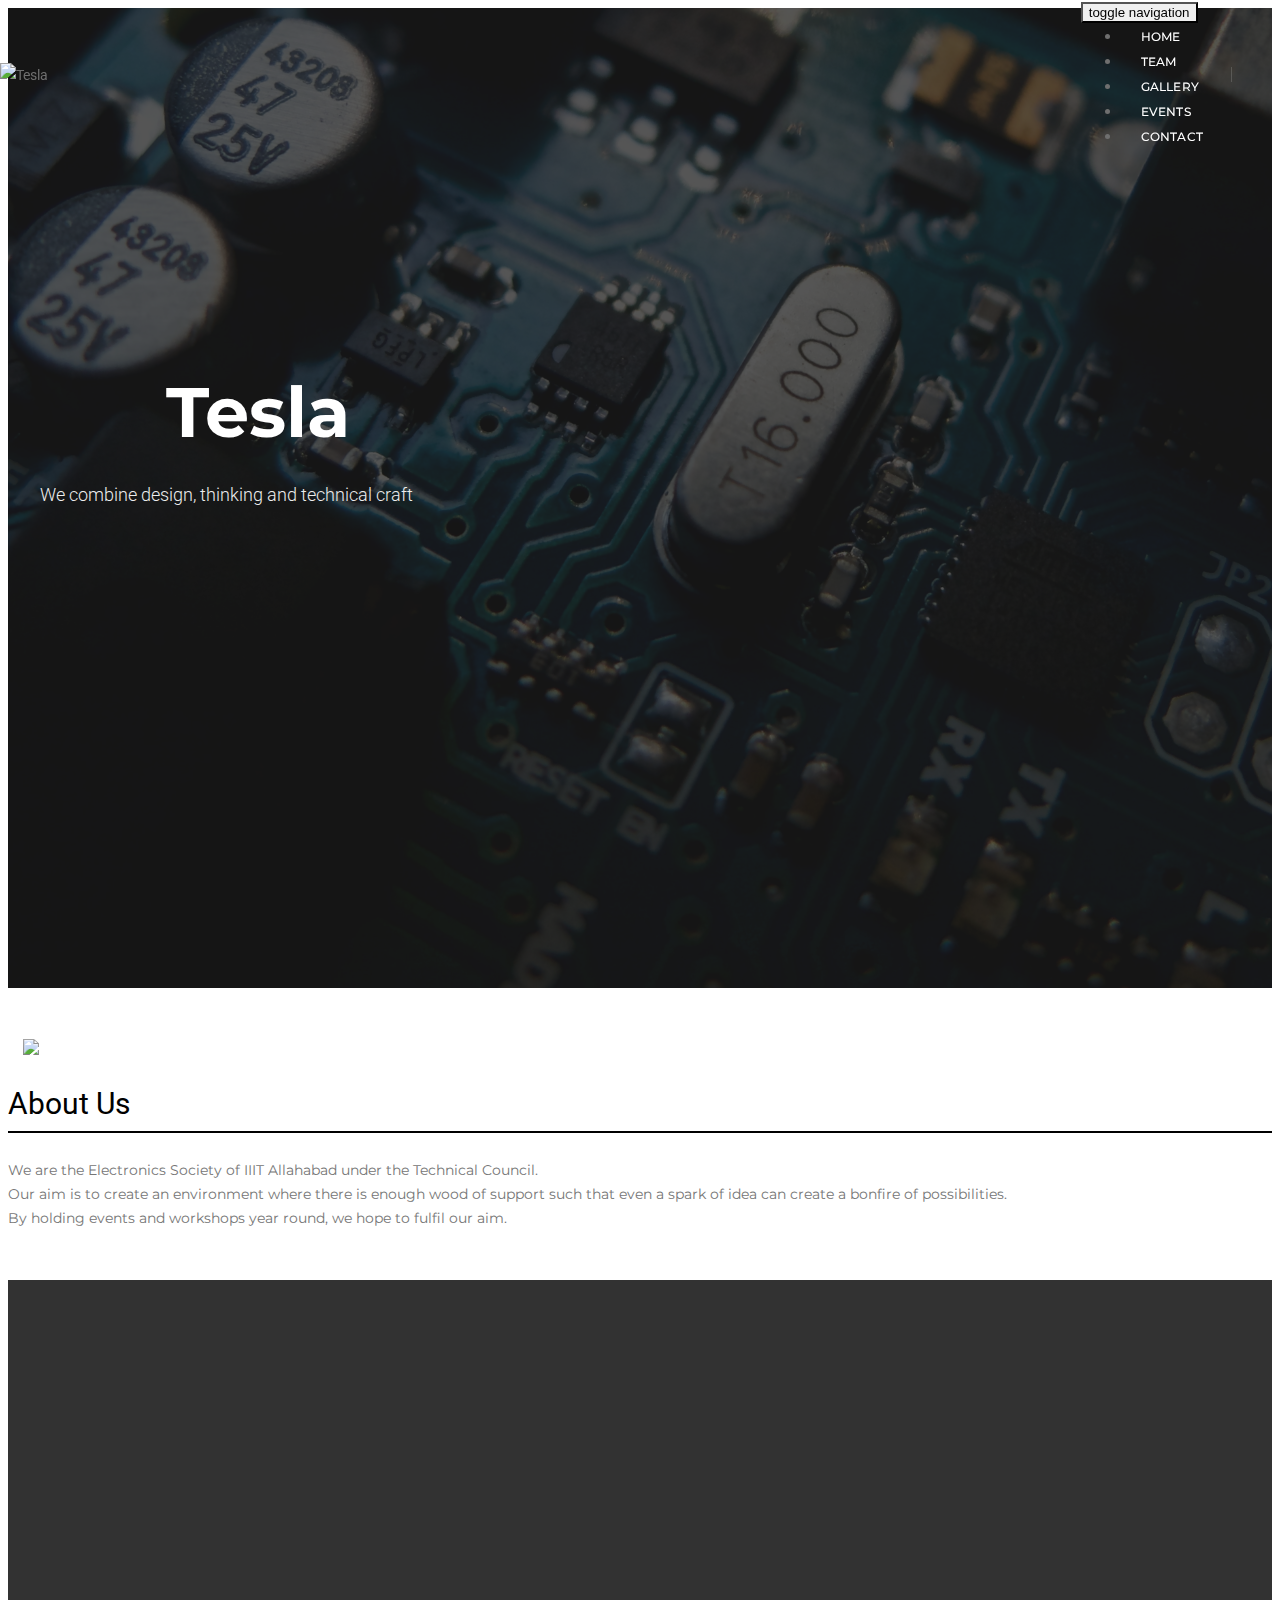
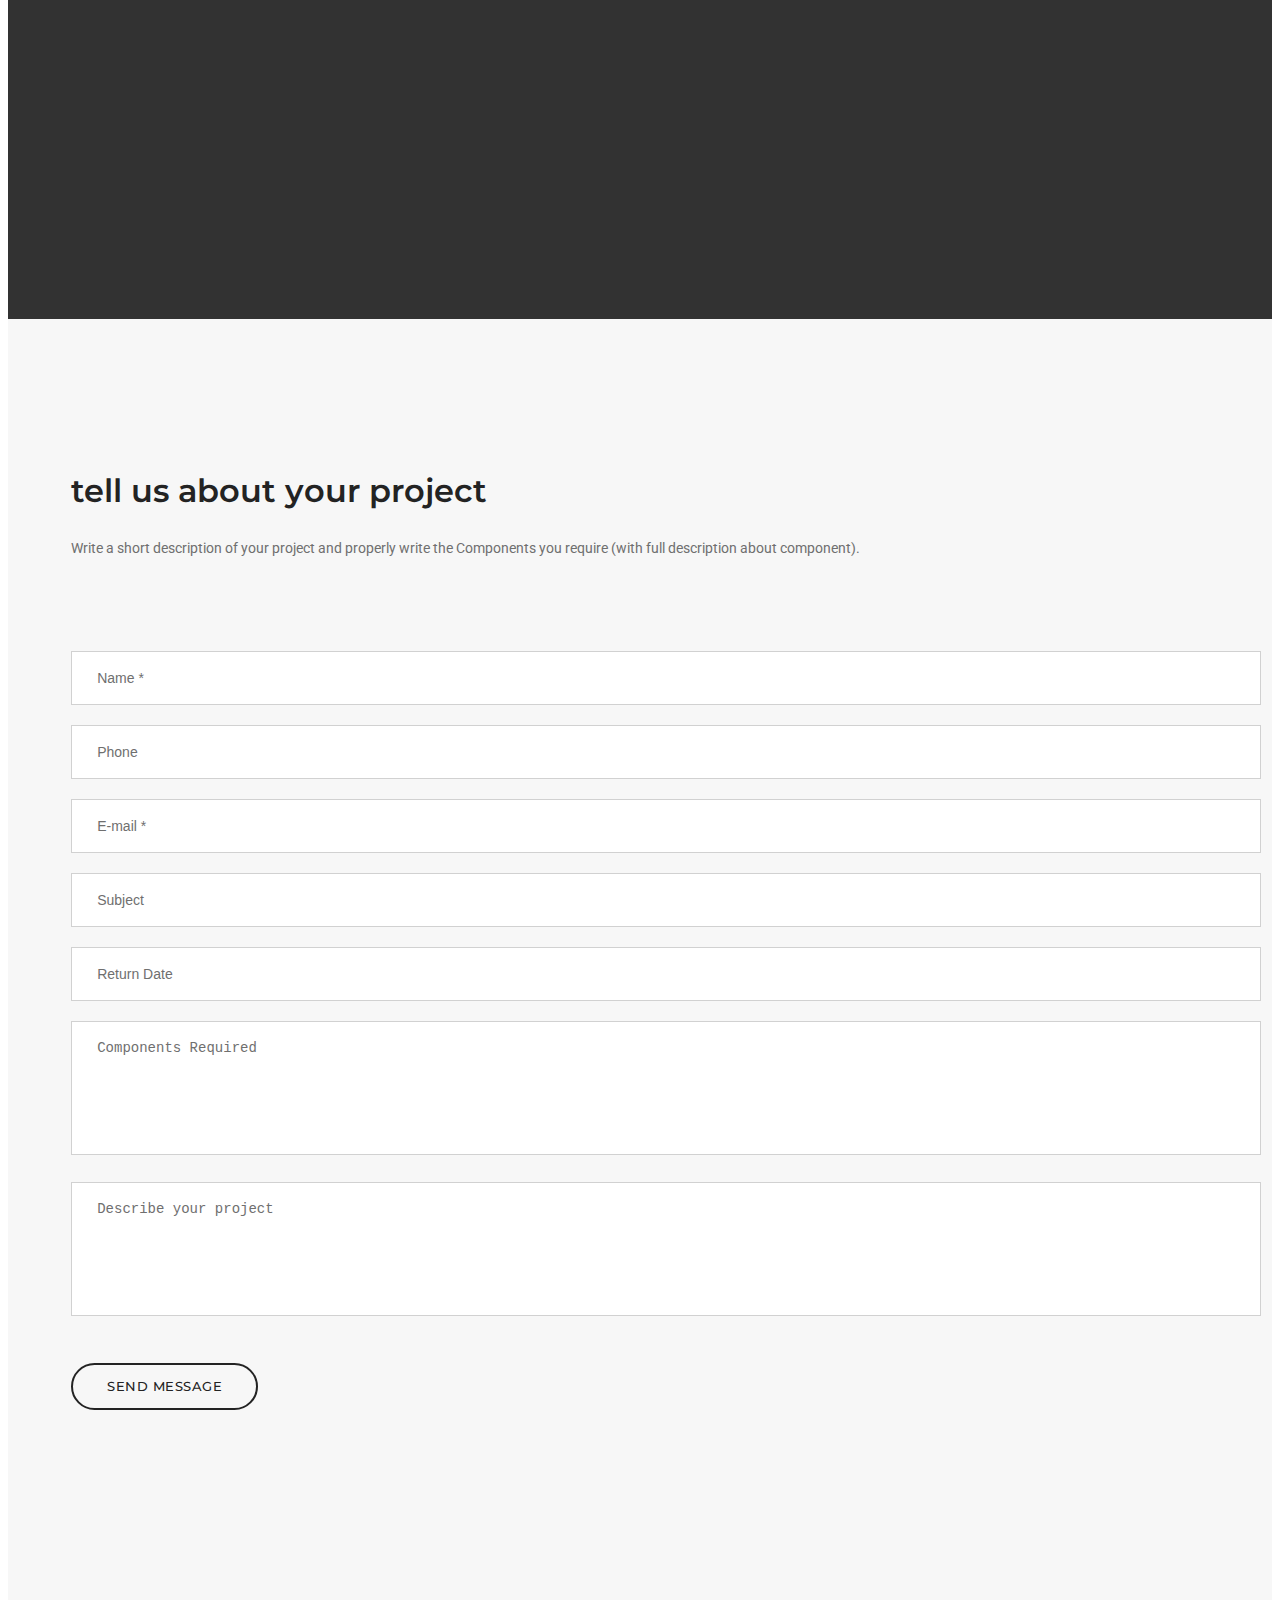
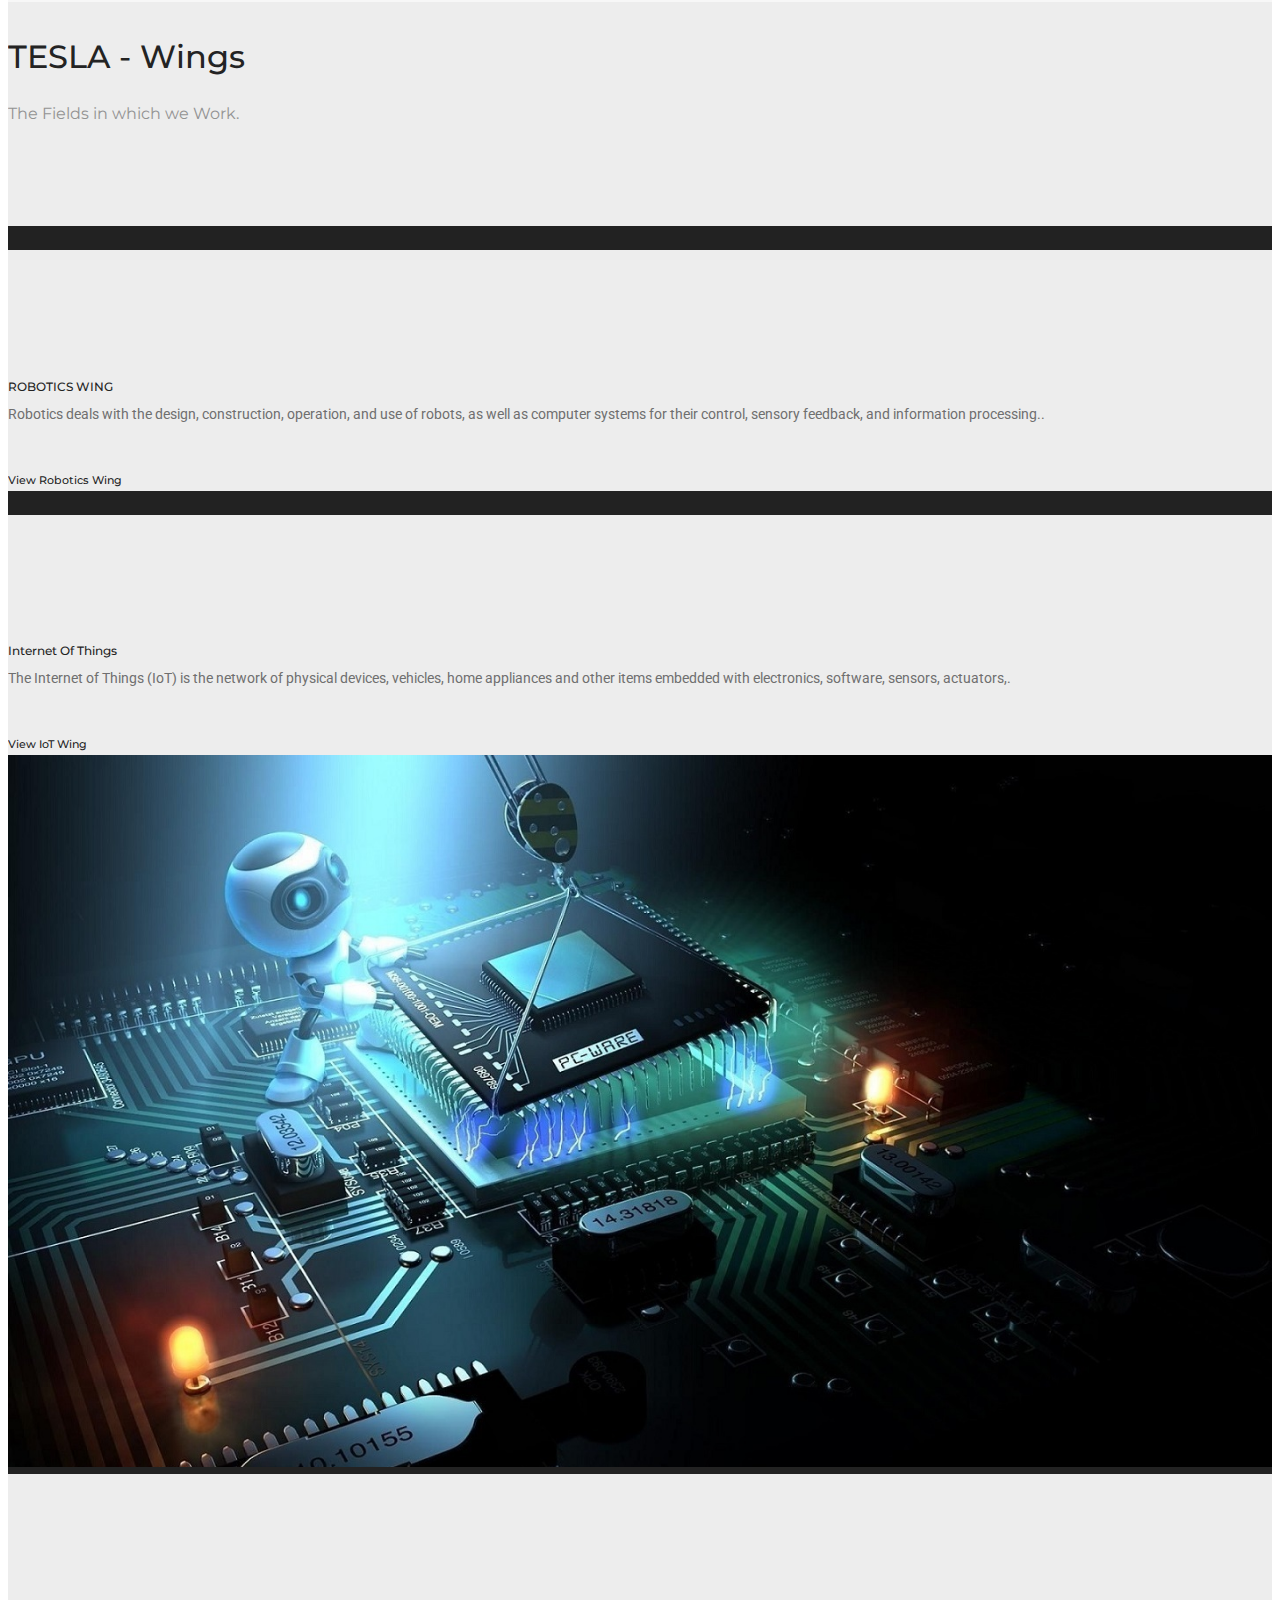
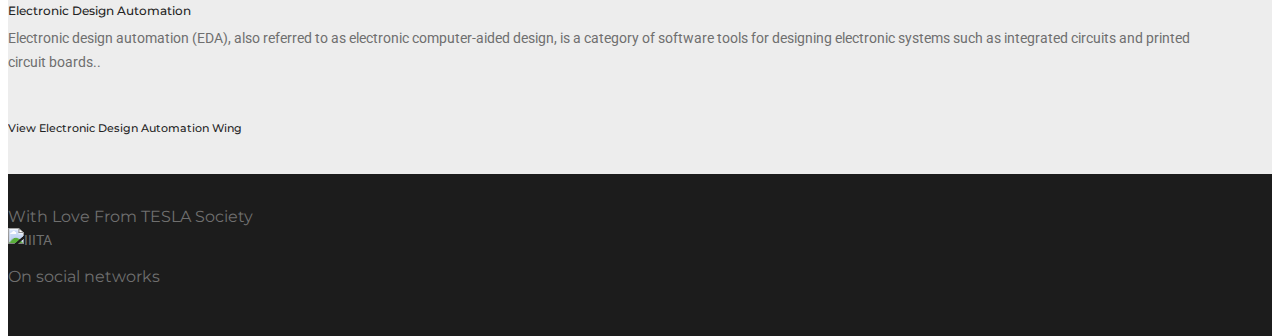
==== commit 2eeebf51: "Added images" ====
--- a/index.html
+++ b/index.html
@@ -132,13 +132,13 @@
             <div class="swiper-auto-fade swiper-container z-index-minus2 position-absolute top-0 width-100 height-100">
                 <div class="swiper-wrapper">
                     <!-- start slider item -->
-                    <div class="swiper-slide cover-background full-screen" style="background-image:url('./images/single-project-07-img1.jpg');"></div>
+                    <div class="swiper-slide cover-background full-screen" style="background-image:url('./images/ard.jpg');"></div>
                     <!-- end slider item -->
                     <!-- start slider item -->
-                    <div class="swiper-slide cover-background full-screen" style="background-image:url('./images/single-project-07-img2.jpg');"></div>
+                    <div class="swiper-slide cover-background full-screen" style="background-image:url('./images/pi.jpg');"></div>
                     <!-- end slider item -->
                     <!-- start slider item -->
-                    <div class="swiper-slide cover-background full-screen" style="background-image:url('./images/single-project-07-img3.jpg');"></div>
+                    <div class="swiper-slide cover-background full-screen" style="background-image:url('./images/eve.jpg');"></div>
                     <!-- end slider item -->
                 </div>
             </div>
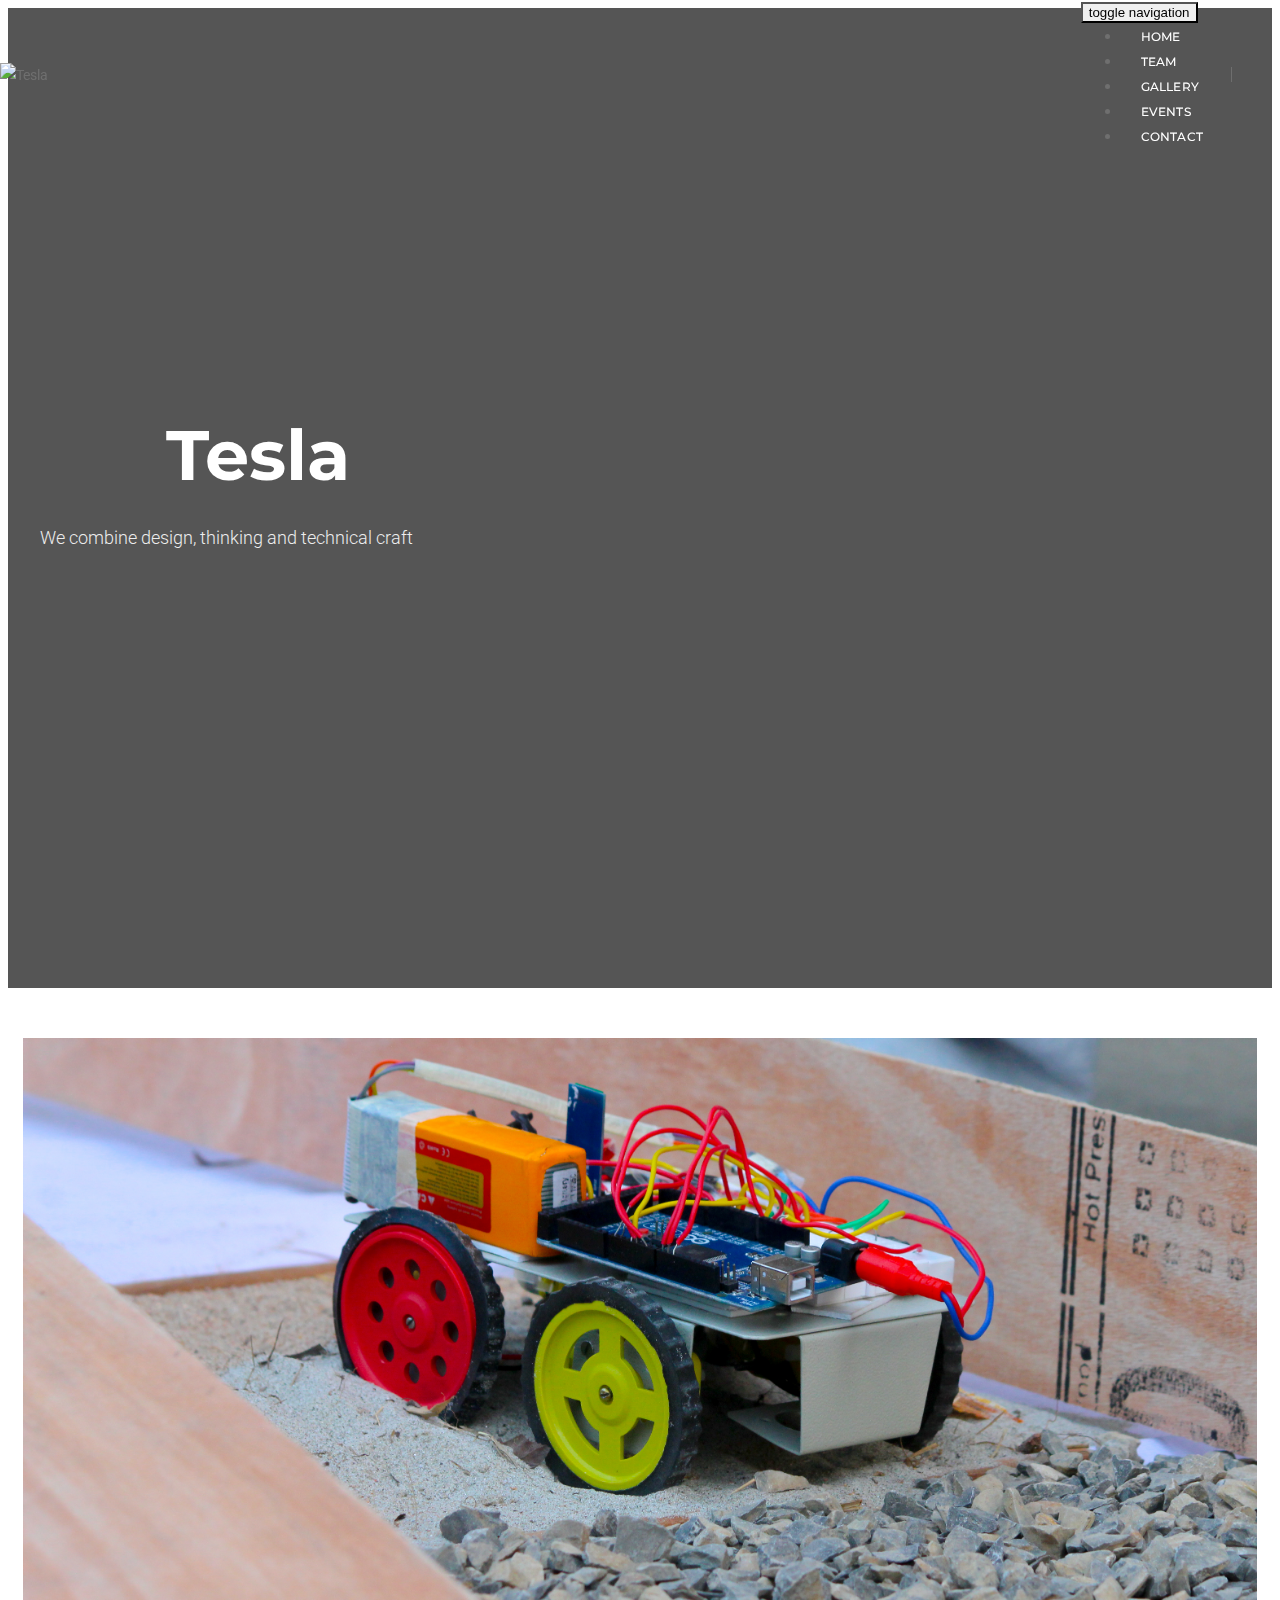
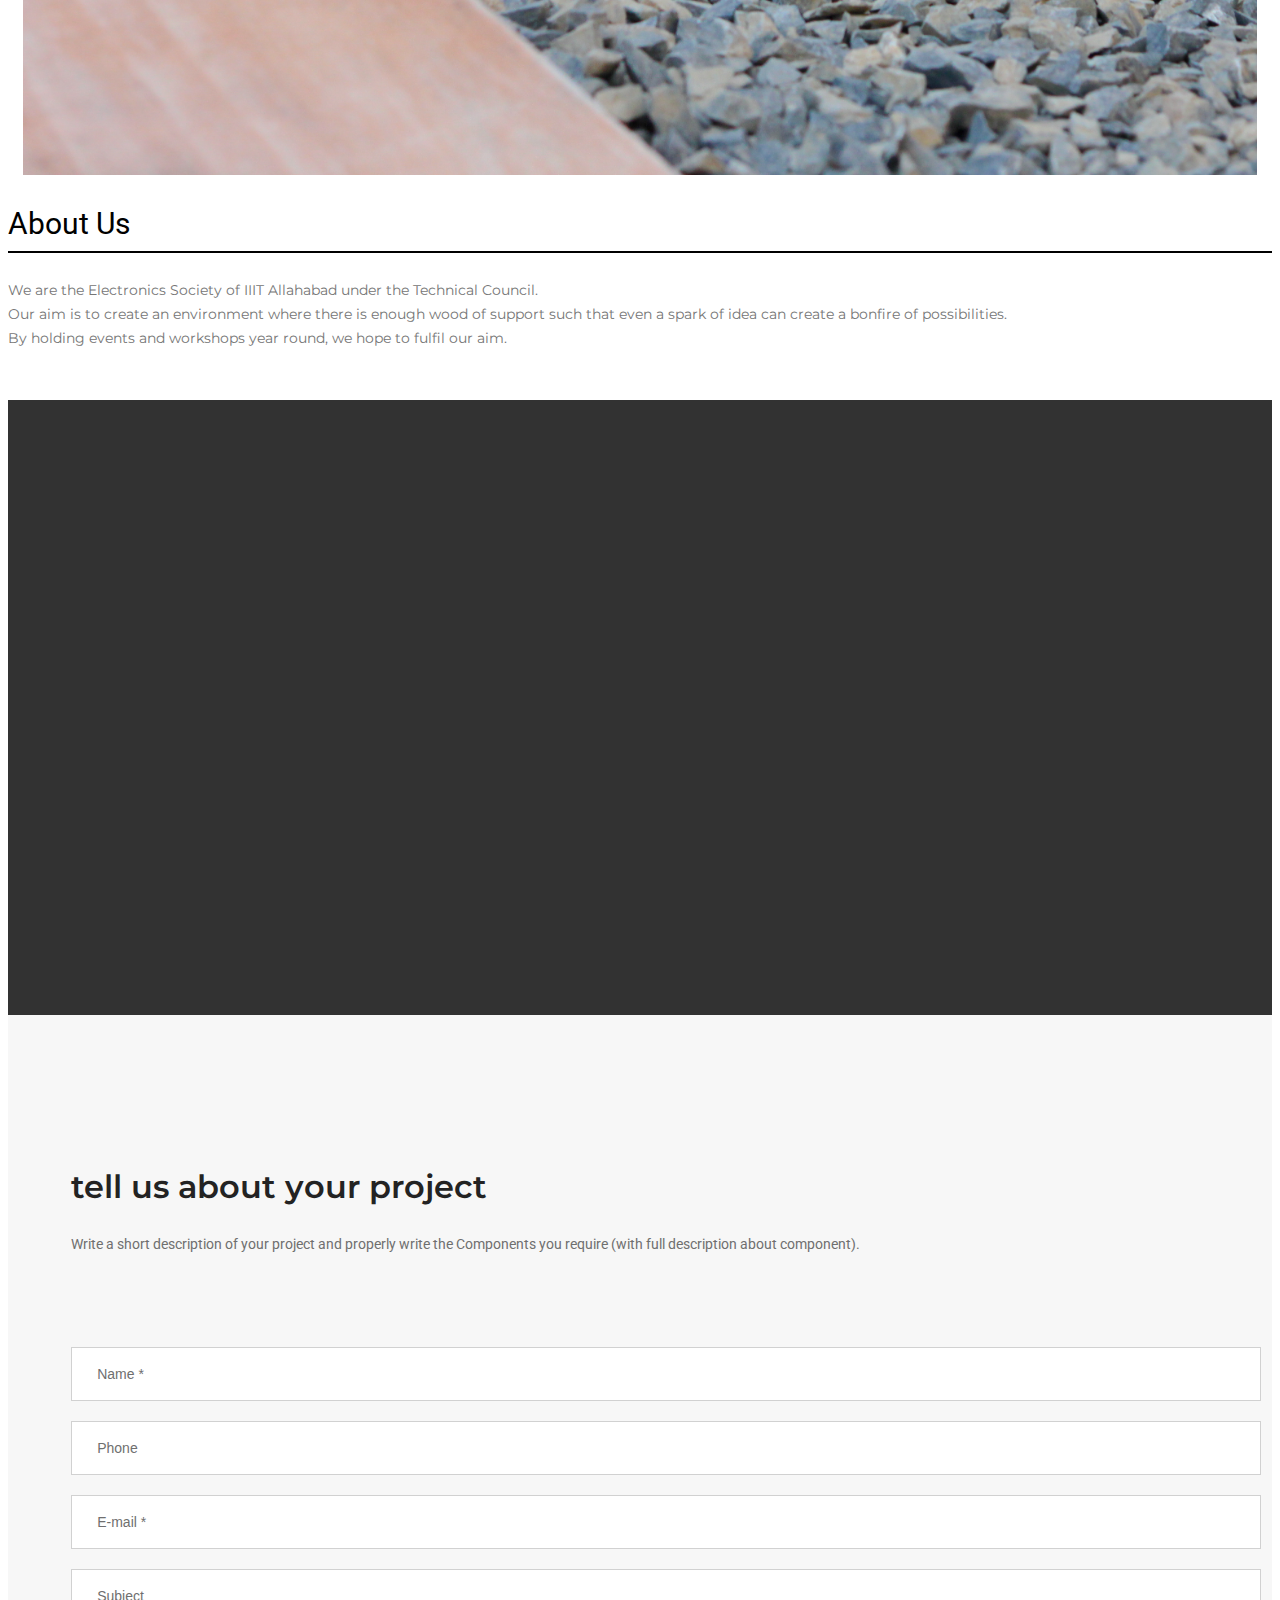
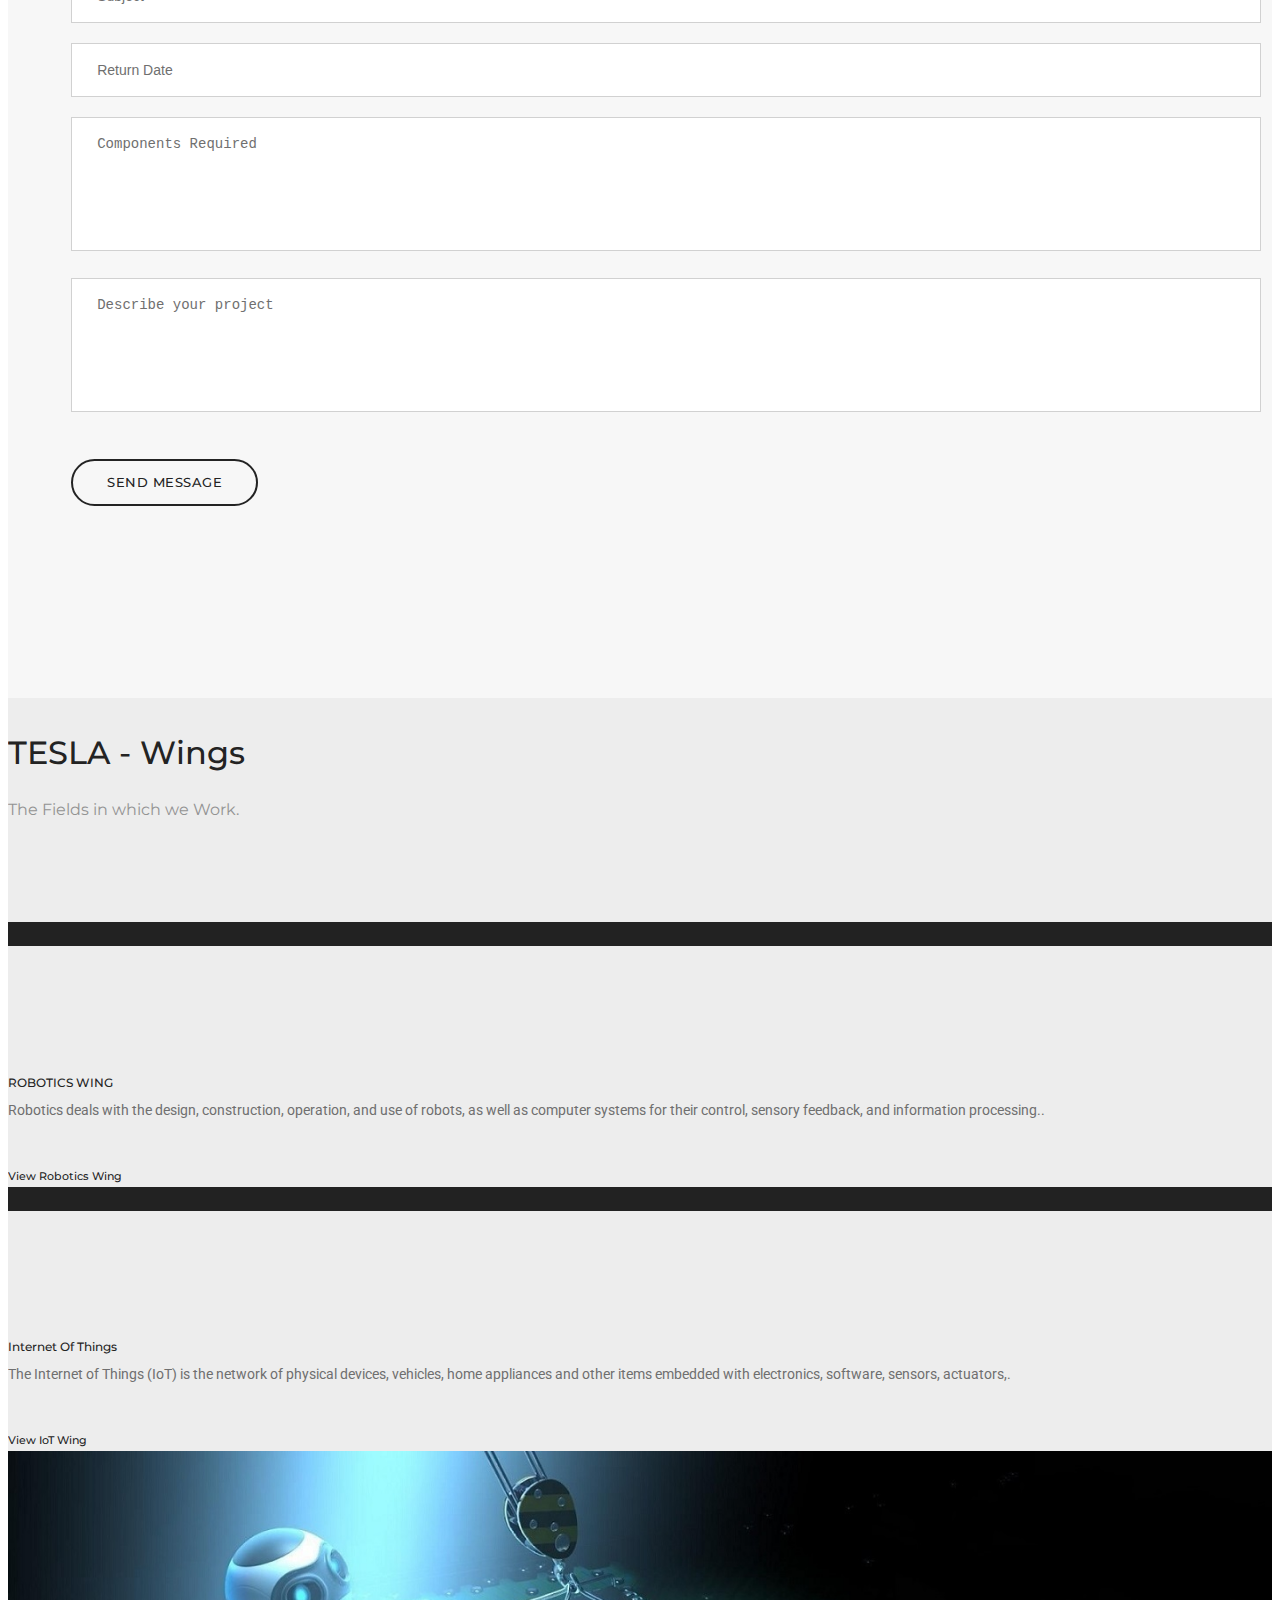
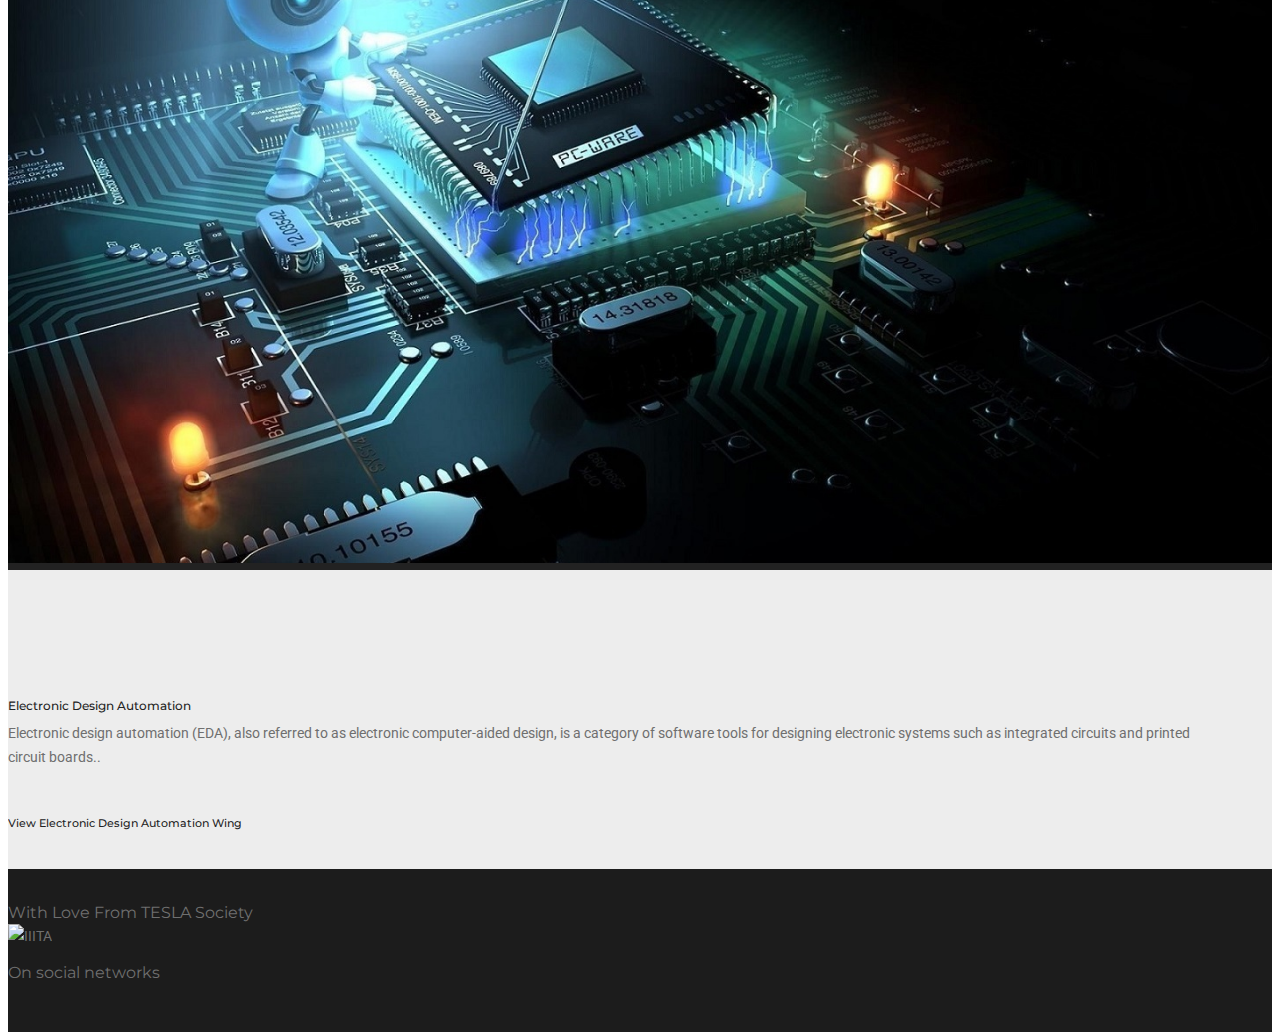
==== commit e0b68fd4: "Basic modifications" ====
--- a/index.html
+++ b/index.html
@@ -118,29 +118,22 @@
                             
                             <h1 class="alt-font text-uppercase text-white font-weight-700 width-75 xs-width-90 center-col margin-35px-bottom" >Tesla</h1>
                             <span class="text-large text-very-light-gray font-weight-300 width-95 center-col margin-25px-bottom display-block xs-width-85">We combine design, thinking and technical craft</span>
-                            <div class="social-icon-style-10 margin-30px-top">
-                                <ul class="medium-icon">
-                                    
-                                    <li><a class="facebook text-white" href="https://www.facebook.com/Tesla.IIITA/" target="_blank"><i class="fa fa-facebook"></i><span></span></a></li>
-                                    <li><a class="twitter text-white" href="http://www.twitter.com" target="_blank"><i class="fa fa-twitter"></i><span></span></a></li>
-                                </ul>
-                            </div>
                         </div>
                     </div>
                 </div>
             </div>
             <div class="swiper-auto-fade swiper-container z-index-minus2 position-absolute top-0 width-100 height-100">
-                <div class="swiper-wrapper">
+                <!-- <div class="swiper-wrapper"> -->
                     <!-- start slider item -->
-                    <div class="swiper-slide cover-background full-screen" style="background-image:url('./images/ard.jpg');"></div>
+                    <!-- <div class="swiper-slide cover-background full-screen" style="background-image:url('./images/ard.jpg');"></div> -->
                     <!-- end slider item -->
                     <!-- start slider item -->
                     <div class="swiper-slide cover-background full-screen" style="background-image:url('./images/pi.jpg');"></div>
                     <!-- end slider item -->
                     <!-- start slider item -->
-                    <div class="swiper-slide cover-background full-screen" style="background-image:url('./images/eve.jpg');"></div>
+                    <!-- <div class="swiper-slide cover-background full-screen" style="background-image:url('./images/eve.jpg');"></div> -->
                     <!-- end slider item -->
-                </div>
+                <!-- </div> -->
             </div>
         </section>
         <!-- start about section -->
@@ -148,7 +141,7 @@
             <div class="container">
                 <div class="row">
                     <div class="col-lg-5 col-md-5 col-sm-12 col-xs-12">
-                        <div style="margin: 15px"><img src="images/services-classic-03.jpg"></div>
+                        <div style="margin: 15px"><img src="images/eve.jpg"></div>
                     </div>
                     <div class="col-md-7 col-lg-7 col-sm-12 col-xs-12">
                         <h3 style="margin-top: 15px; font-size: 30px; color: black; border-bottom: black 2px solid">About Us</h3>
@@ -160,14 +153,14 @@
         </section>
         <!-- end about section -->
 
-        <section class="extra-big-section parallax wow fadeIn" data-stellar-background-ratio="0.5" style="background-image: url('./images/testimonial-parallax-img.jpg')">
+        <section class="extra-big-section parallax wow fadeIn" data-stellar-background-ratio="0.5" style="background-image: url('./images/ard.jpg')">
             <div class="opacity-full-dark bg-extra-dark-gray"></div>           
             <div class="container">
                     <div class="row">
                             <div class="col-md-8 col-sm-12 col-xs-12 text-center center-col">
                                 <span class="alt-font text-white text-small text-uppercase">We would love to work with you</span>
                                 <h2 class="alt-font font-weight-600 letter-spacing-minus-1 text-white">How we can help</h2>
-                                <p class="width-75 text-white center-col xs-width-100">Lorem Ipsum is simply dummy text of the printing and typesetting industry. Lorem Ipsum has been the industry's standard dummy text ever since. Lorem Ipsum has been the industry. Lorem Ipsum is simply dummy text of the printing and industry.</p>
+                                <p class="width-75 text-white center-col xs-width-100">To help you realize your ideas without any extra financial burden, we allow you to issue components from out inventory. Just fill the form below.</p>
                                 <a href="#" data-toggle="modal" data-target="#start-your-project" class="btn btn-large btn-transparent-white margin-10px-top inner-link">Start your Project</a>
                             </div>
                         </div>
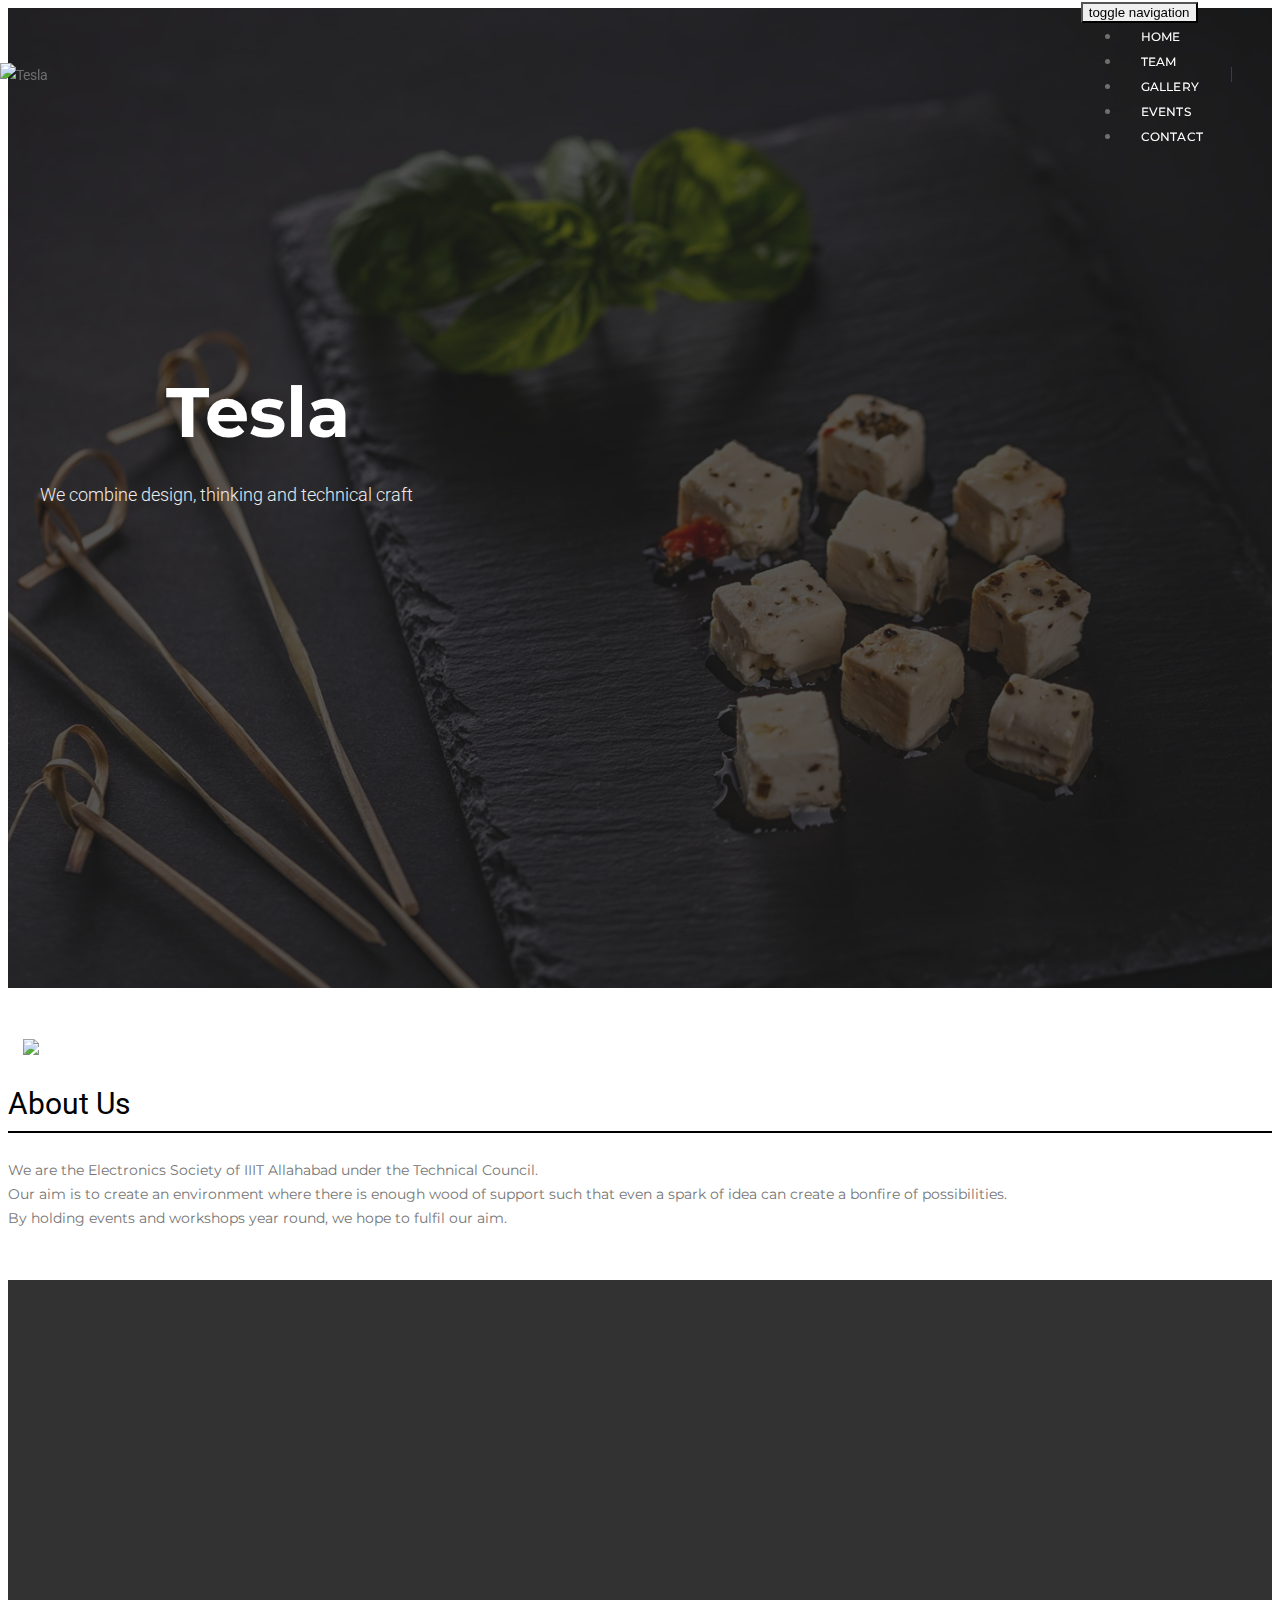
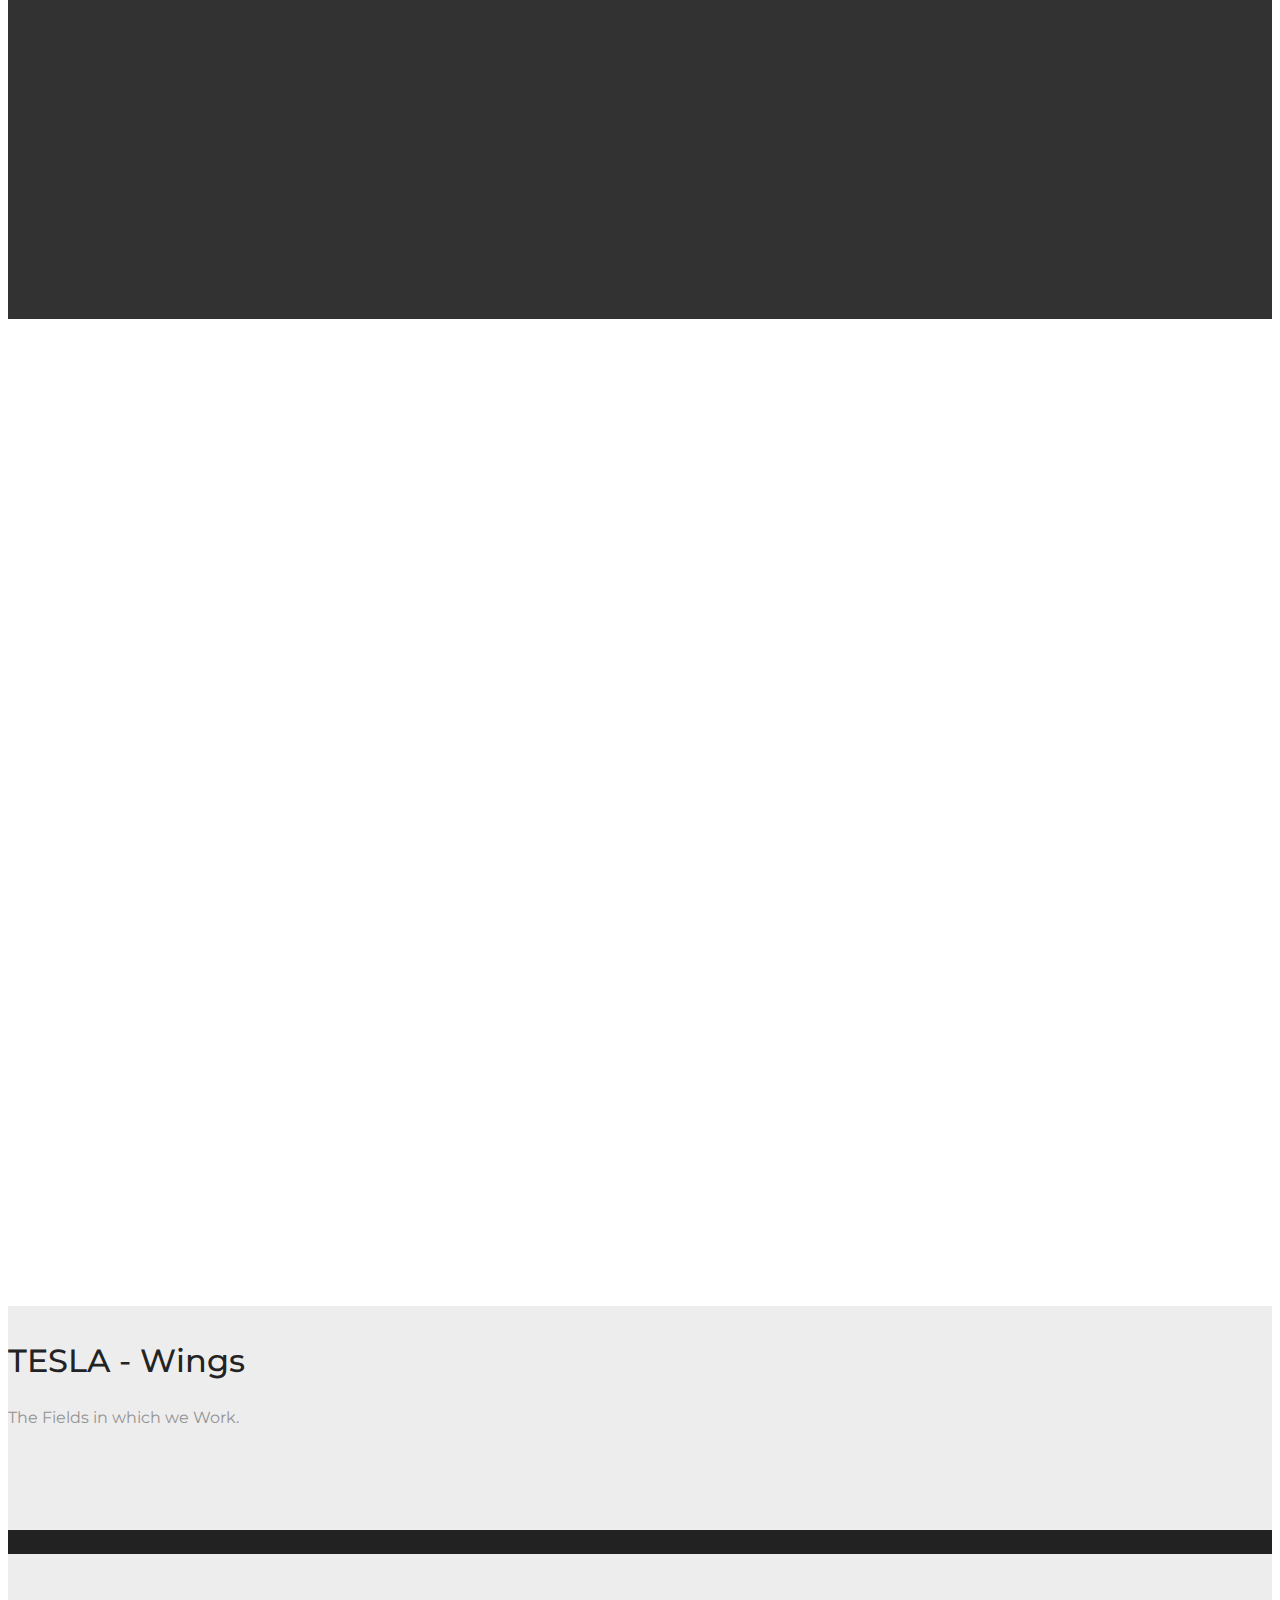
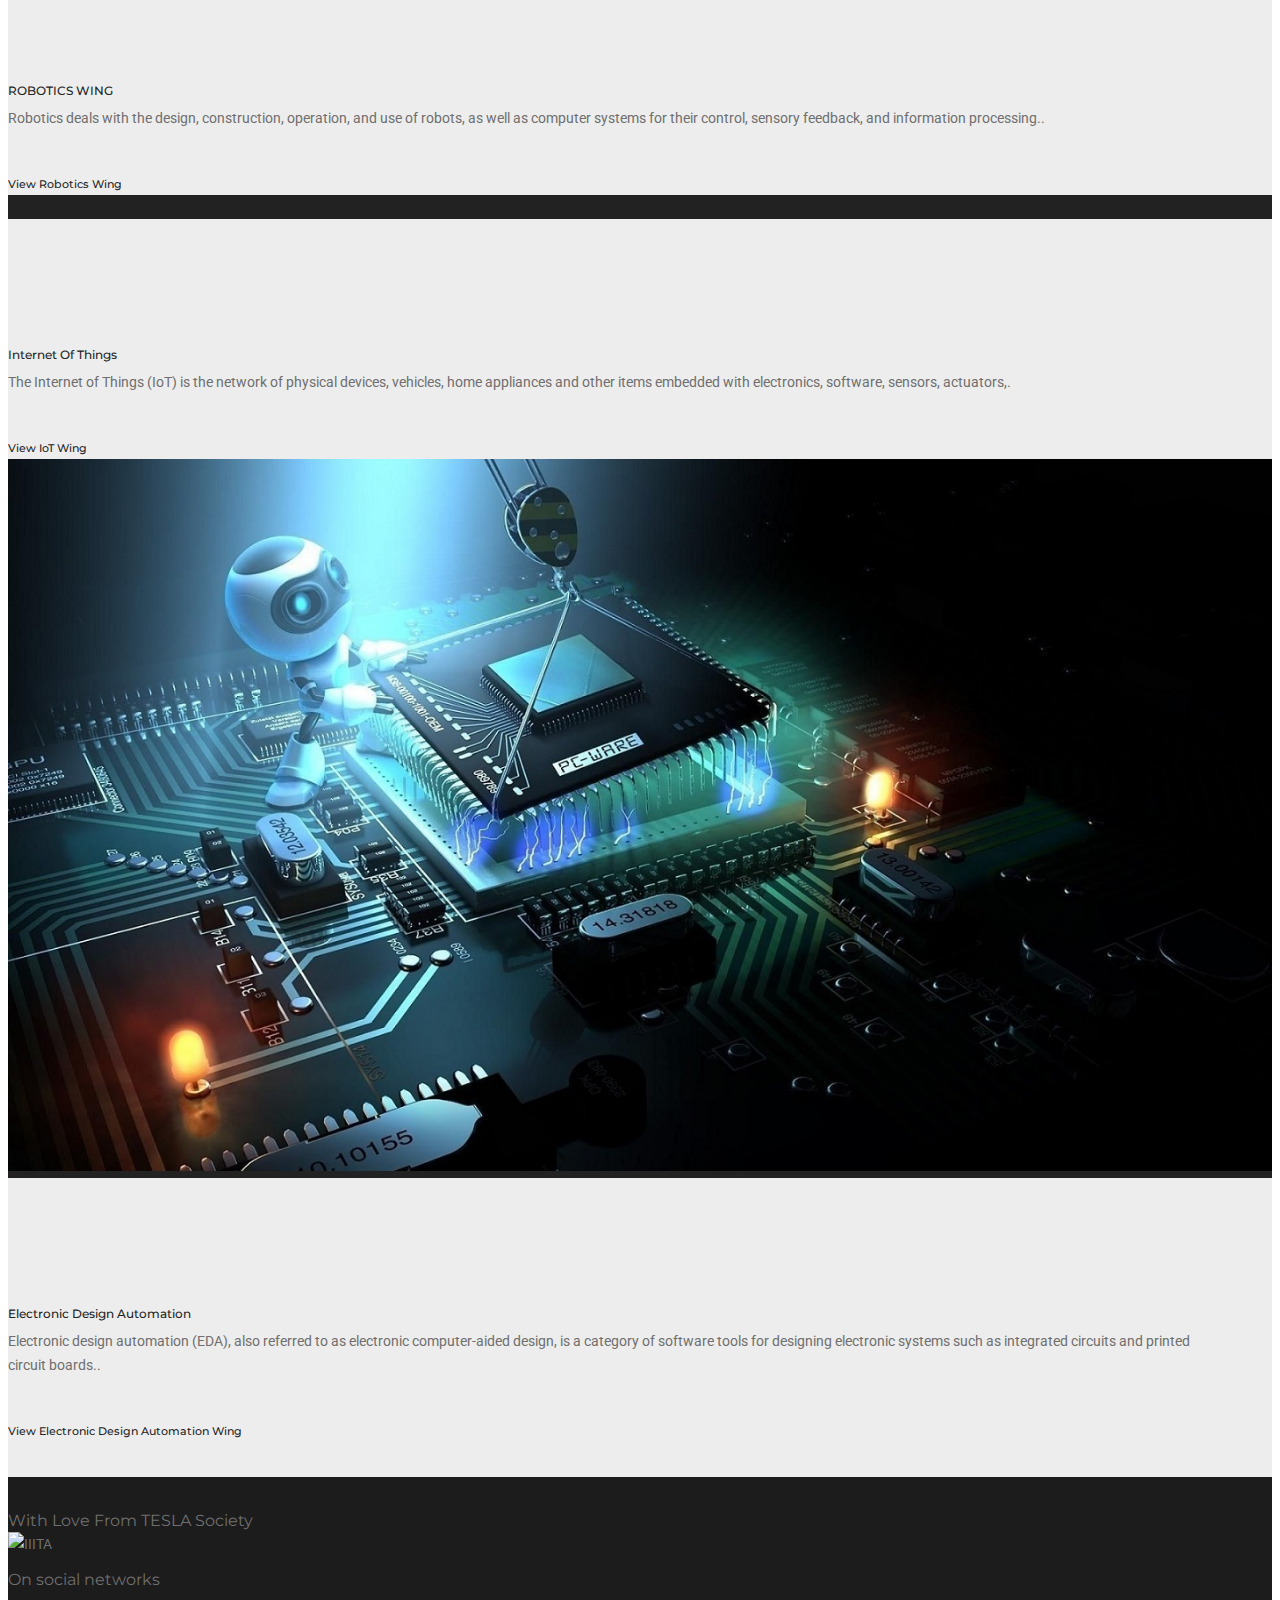
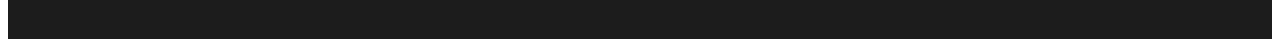
==== commit 58b9328e: "all done" ====
--- a/index.html
+++ b/index.html
@@ -108,7 +108,38 @@
             <!-- end navigation -->  
         </header>
         <!-- end header -->
-        
+        <!-- <section class="extra-big-section parallax wow fadeIn" data-stellar-background-ratio="0.5" style="background-image: url('./images/about-img9.jpg')">
+            <div class="opacity-extra-medium bg-extra-dark-gray"></div>           
+            <div class="container">
+                <div class="row">
+                    <div class="col-md-7 col-sm-11 col-xs-12 center-col text-center">                        
+                        <div class="alt-font text-very-light-gray text-uppercase text-small margin-20px-bottom">About Us</div>
+                        <h5 class="text-light-gray alt-font margin-40px-bottom xs-margin-30px-bottom">We are a group of students motivated to get hands-on experience on the hardware technology available</h5>
+                  
+                    </div>                    
+                </div>
+            </div>
+        </section> -->
+         <!-- start feature box section -->
+       <!--  <section class="wow fadeIn">
+            <div class="container">
+                <div class="row">
+                    <div class="col-md-7 col-sm-12 col-xs-12 center-col text-center">
+                        <div class="position-relative overflow-hidden width-100">
+                            <span class="text-small text-outside-line-full alt-font font-weight-500 text-uppercase">Parallax Scrolling Style 02</span>
+                        </div>
+                    </div>
+                </div>
+            </div>
+        </section> -->
+        <!-- <section class="wow fadeIn no-padding parallax one-fourth-screen sm-height-500px xs-height-350px" data-stellar-background-ratio="0.5" style="background-image: url('./images/about-img8.jpg')">
+            <div class="container">
+                <div class="row">
+                    <div class="col-md-12"></div>
+                </div>
+            </div>
+        </section> -->
+        <!-- end parallax scrolling style 02 section -->
         <section class="no-padding full-screen position-relative wow fadeIn">
             <div class="opacity-medium bg-extra-dark-gray z-index-0"></div>
             <div class="container position-relative full-screen">
@@ -118,22 +149,31 @@
                             
                             <h1 class="alt-font text-uppercase text-white font-weight-700 width-75 xs-width-90 center-col margin-35px-bottom" >Tesla</h1>
                             <span class="text-large text-very-light-gray font-weight-300 width-95 center-col margin-25px-bottom display-block xs-width-85">We combine design, thinking and technical craft</span>
+                            <div class="social-icon-style-10 margin-30px-top">
+                                <ul class="medium-icon">
+                                    
+                                    <li><a class="facebook text-white" href="https://www.facebook.com/Tesla.IIITA/" target="_blank"><i class="fa fa-facebook"></i><span></span></a></li>
+                                    <li><a class="twitter text-white" href="http://www.twitter.com" target="_blank"><i class="fa fa-twitter"></i><span></span></a></li>
+                                    <li><a class="google text-white" href="http://www.google.com" target="_blank"><i class="fa fa-google-plus"></i><span></span></a></li> 
+                                    <li><a class="linkedin text-white" href="http://www.linkedin.com" target="_blank"><i class="fa fa-linkedin"></i><span></span></a></li>
+                                </ul>
+                            </div>
                         </div>
                     </div>
                 </div>
             </div>
             <div class="swiper-auto-fade swiper-container z-index-minus2 position-absolute top-0 width-100 height-100">
-                <!-- <div class="swiper-wrapper"> -->
+                <div class="swiper-wrapper">
                     <!-- start slider item -->
-                    <!-- <div class="swiper-slide cover-background full-screen" style="background-image:url('./images/ard.jpg');"></div> -->
+                    <div class="swiper-slide cover-background full-screen" style="background-image:url('./images/single-project-07-img1.jpg');"></div>
                     <!-- end slider item -->
                     <!-- start slider item -->
-                    <div class="swiper-slide cover-background full-screen" style="background-image:url('./images/pi.jpg');"></div>
+                    <div class="swiper-slide cover-background full-screen" style="background-image:url('./images/single-project-07-img2.jpg');"></div>
                     <!-- end slider item -->
                     <!-- start slider item -->
-                    <!-- <div class="swiper-slide cover-background full-screen" style="background-image:url('./images/eve.jpg');"></div> -->
+                    <div class="swiper-slide cover-background full-screen" style="background-image:url('./images/single-project-07-img3.jpg');"></div>
                     <!-- end slider item -->
-                <!-- </div> -->
+                </div>
             </div>
         </section>
         <!-- start about section -->
@@ -141,26 +181,30 @@
             <div class="container">
                 <div class="row">
                     <div class="col-lg-5 col-md-5 col-sm-12 col-xs-12">
-                        <div style="margin: 15px"><img src="images/eve.jpg"></div>
+                        <div style="margin: 15px"><img src="images/services-classic-03.jpg"></div>
                     </div>
                     <div class="col-md-7 col-lg-7 col-sm-12 col-xs-12">
                         <h3 style="margin-top: 15px; font-size: 30px; color: black; border-bottom: black 2px solid">About Us</h3>
                         <p class="alt-font text-extra-medium-gray margin-15px-bottom sm-margin-5px-bottom" style="text-align: justify">
                             We are the Electronics Society of IIIT Allahabad under the Technical Council. <br>Our aim is to create an environment where there is enough wood of support such that even a spark of idea can create a bonfire of possibilities.<br>By holding events and workshops year round, we hope to fulfil our aim.</p> 
                     </div>
+                    <!--<div class="col-md-6 col-sm-10 col-xs-12 center-col text-center">
+                        <div class="alt-font text-medium-gray margin-15px-bottom text-uppercase text-small sm-margin-5px-bottom">About Photography Project</div>
+                        <h5 class="alt-font font-weight-500 text-extra-dark-gray no-margin">Once you learn to care, you can record images with your mind or on film. There is no difference between the two.</h5>
+                    </div>-->
                 </div>
             </div>
         </section>
         <!-- end about section -->
 
-        <section class="extra-big-section parallax wow fadeIn" data-stellar-background-ratio="0.5" style="background-image: url('./images/ard.jpg')">
+        <section class="extra-big-section parallax wow fadeIn" data-stellar-background-ratio="0.5" style="background-image: url('./images/testimonial-parallax-img.jpg')">
             <div class="opacity-full-dark bg-extra-dark-gray"></div>           
             <div class="container">
                     <div class="row">
                             <div class="col-md-8 col-sm-12 col-xs-12 text-center center-col">
                                 <span class="alt-font text-white text-small text-uppercase">We would love to work with you</span>
                                 <h2 class="alt-font font-weight-600 letter-spacing-minus-1 text-white">How we can help</h2>
-                                <p class="width-75 text-white center-col xs-width-100">To help you realize your ideas without any extra financial burden, we allow you to issue components from out inventory. Just fill the form below.</p>
+                                <p class="width-75 text-white center-col xs-width-100">Lorem Ipsum is simply dummy text of the printing and typesetting industry. Lorem Ipsum has been the industry's standard dummy text ever since. Lorem Ipsum has been the industry. Lorem Ipsum is simply dummy text of the printing and industry.</p>
                                 <a href="#" data-toggle="modal" data-target="#start-your-project" class="btn btn-large btn-transparent-white margin-10px-top inner-link">Start your Project</a>
                             </div>
                         </div>
@@ -170,7 +214,8 @@
         <div class="modal" id="start-your-project">
                 <div class="modal-dialog form-style">
                     <div class="modal-content">
-                        <section class="wow fadeIn full-screen bg-light-gray"  style="width: 100%; margin: 0 auto; padding: 12% 0">
+                            <iframe src="https://docs.google.com/forms/d/e/1FAIpQLSe_zfY6fOXZmfnFviZRfbjOCu9cGTA40t9GiOVgng7roEvqDg/viewform?embedded=true" width="100%" height="980px" frameborder="0" marginheight="0" marginwidth="0">Loading...</iframe>
+                       <!-- <section class="wow fadeIn full-screen bg-light-gray"  style="width: 100%; margin: 0 auto; padding: 12% 0">
                             <div class="container"  style="width: 90%; margin: 0 auto">
                                 <div class="row">
                                     <div class="col-lg-8 col-md-8 col-sm-8 col-xs-12 center-col margin-eight-bottom sm-margin-40px-bottom xs-margin-30px-bottom text-center last-paragraph-no-margin">
@@ -210,7 +255,7 @@
                                 </div>
                             </form>
                         </div>
-                    </section>
+                    </section>-->
                 </div>
             </div>
         </div>
@@ -261,6 +306,51 @@
                     </div>
                 </div>
             </section>
+
+        <!--<section class="bg-extra-light-gray">
+            <div class="col-lg-7 col-md-6 col-sm-8 col-xs-12 center-col margin-five-bottom sm-margin-40px-bottom xs-margin-30px-bottom text-center">         
+                <h5 class="alt-font font-weight-500">TESLA - Wings</h5>
+
+                <div class="alt-font text-medium">The Fields in which we Work.</div>
+            </div>
+            <div class="container-fluid padding-five-lr sm-padding-10px-lr">
+                <div class="row">
+                
+                    <div class="col-md-4 col-sm-4 col-xs-12 xs-margin-30px-bottom wow fadeInUp last-paragraph-no-margin xs-text-center">
+                        <div class="margin-ten-bottom overflow-hidden image-hover-style-1 sm-margin-20px-bottom">
+                            <a href="./wings-ROBOTICS.html"><img src="./images/ROBOTICS.jpg" alt="" /></a>
+                        </div>
+                        <a href="./wings-ROBOTICS.html" class="alt-font margin-5px-bottom display-block font-weight-500 text-uppercase text-small">ROBOTICS WING</a>
+                        <p class="width-95 sm-width-100">Robotics deals with the design, construction, operation, and use of robots, as well as computer systems for their control, sensory feedback, and information processing..</p>
+                        
+                    </div>
+          
+                    <div class="col-md-4 col-sm-4 col-xs-12 xs-margin-30px-bottom wow fadeInUp last-paragraph-no-margin xs-text-center" data-wow-delay="0.2s">
+                        <div class="margin-ten-bottom overflow-hidden image-hover-style-1 sm-margin-20px-bottom">
+                            <a href="./wings-IOT.html"><img src="./images/IOT.jpg" alt="" /></a>
+                        </div>
+                        <a href="./wings-IOT.html" class="alt-font margin-5px-bottom display-block font-weight-500 text-uppercase text-small">Internet Of Things</a>
+                        <p class="width-95 sm-width-100">The Internet of Things (IoT) is the network of physical devices, vehicles, home appliances and other items embedded with electronics, software, sensors, actuators,.</p>
+                        
+                    </div>
+                    
+                    <div class="col-md-4 col-sm-4 col-xs-12 wow fadeInUp last-paragraph-no-margin xs-text-center" data-wow-delay="0.4s">
+                        <div class="margin-ten-bottom overflow-hidden image-hover-style-1 sm-margin-20px-bottom">
+                            <a href="./wings-EDA.html"><img src="./images/bg.jpg" alt="" /></a>
+                        </div>
+                        <a href="./wings-EDA.html" class="alt-font margin-5px-bottom display-block font-weight-500 text-uppercase text-small">Electronic Design Automation</a>
+                        <p class="width-95 sm-width-100">Electronic design automation (EDA) is a category of software tools for designing electronic systems such as integrated circuits and printed circuit boards..</p>
+                        
+                    </div>       
+                    
+                </div>
+            </div>
+        </section>-->
+
+        
+        <!-- end gallery section -->
+        
+
 
     <footer class="footer-center-logo-dark bg-extra-dark-gray padding-two-half-tb xs-padding-30px-tb">
     <div class="container">
@@ -288,6 +378,8 @@
                         <ul class="small-icon no-margin-bottom">
                             <li><a class="facebook text-white" href="https://www.facebook.com/Tesla.IIITA/" target="_blank"><i class="fa fa-facebook" aria-hidden="true"></i></a></li>
                             <li><a class="twitter text-white" href="https://twitter.com/" target="_blank"><i class="fa fa-twitter"></i></a></li>
+                            <li><a class="google text-white" href="https://plus.google.com" target="_blank"><i class="fa fa-google-plus"></i></a></li>
+                            <li><a class="instagram text-white" href="https://instagram.com/" target="_blank"><i class="fa fa-instagram no-margin-right" aria-hidden="true"></i></a></li>
                         </ul>
                     </div>
                 </div>
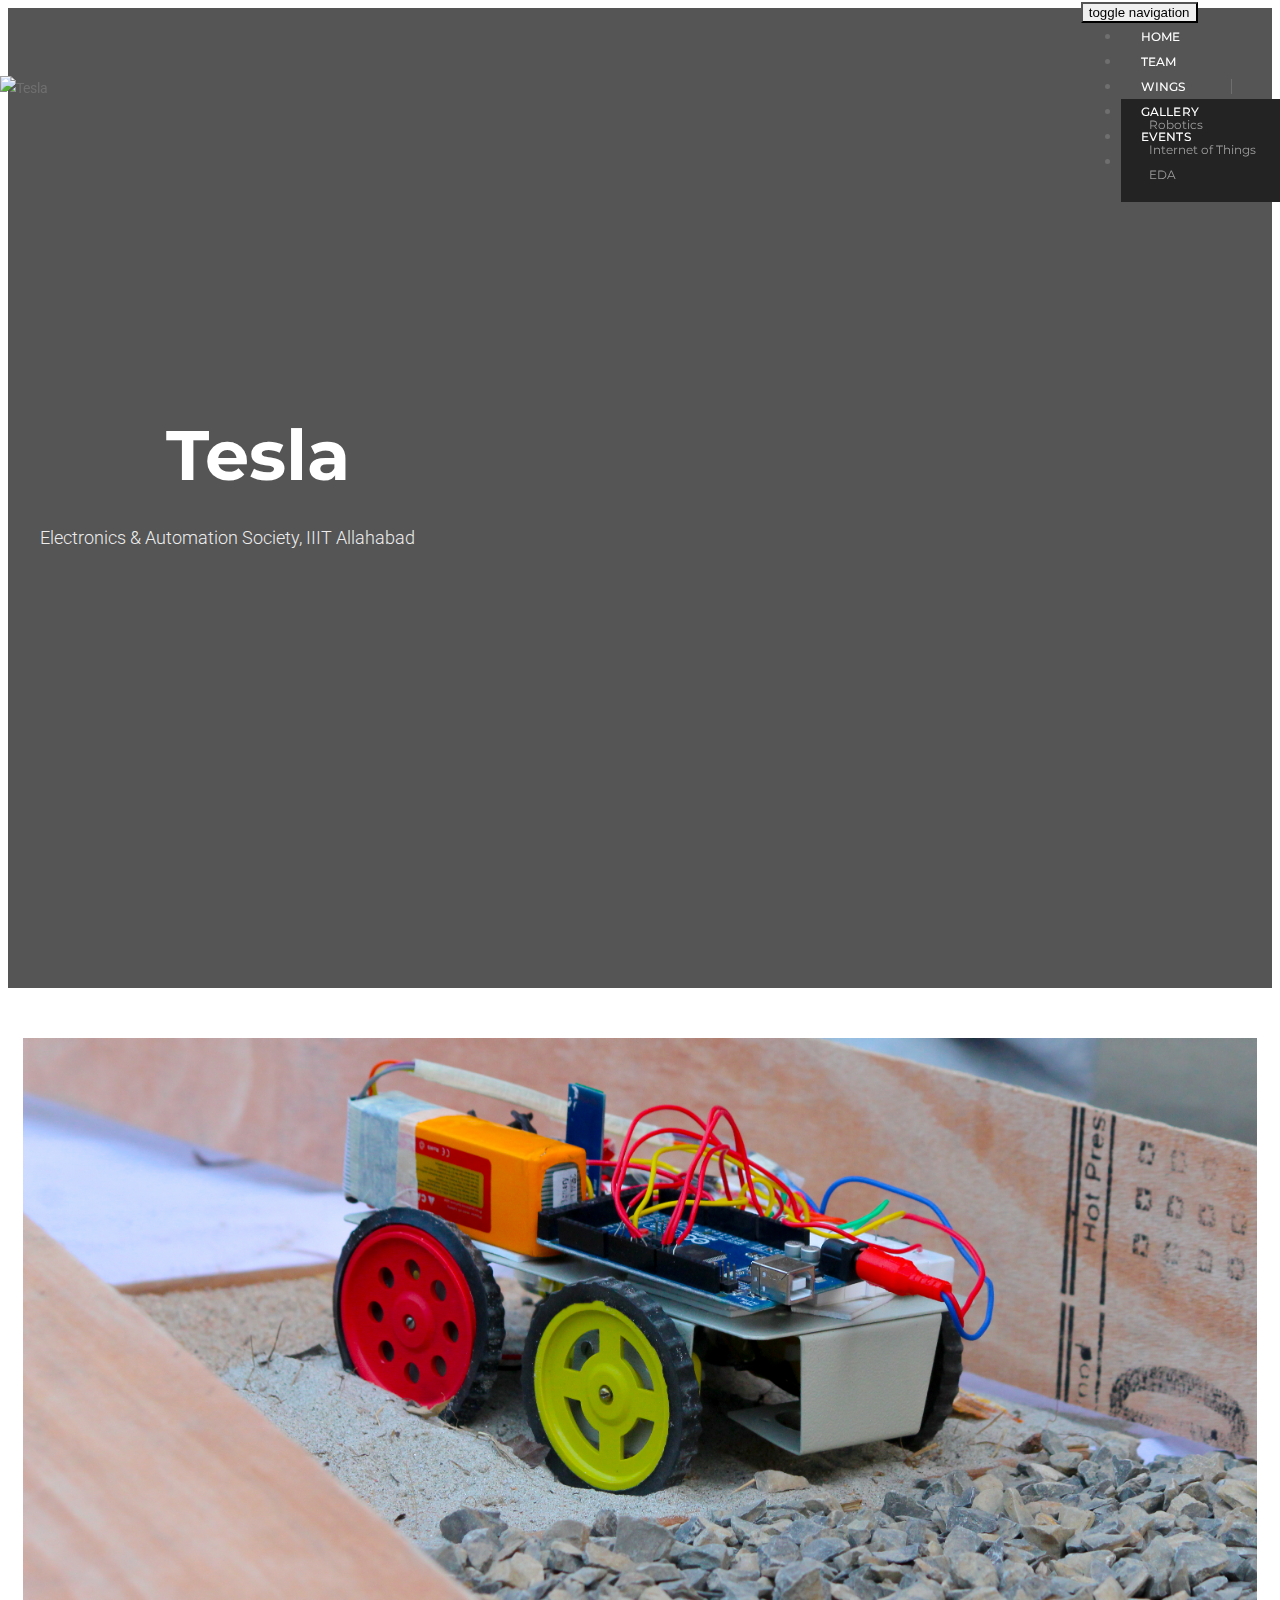
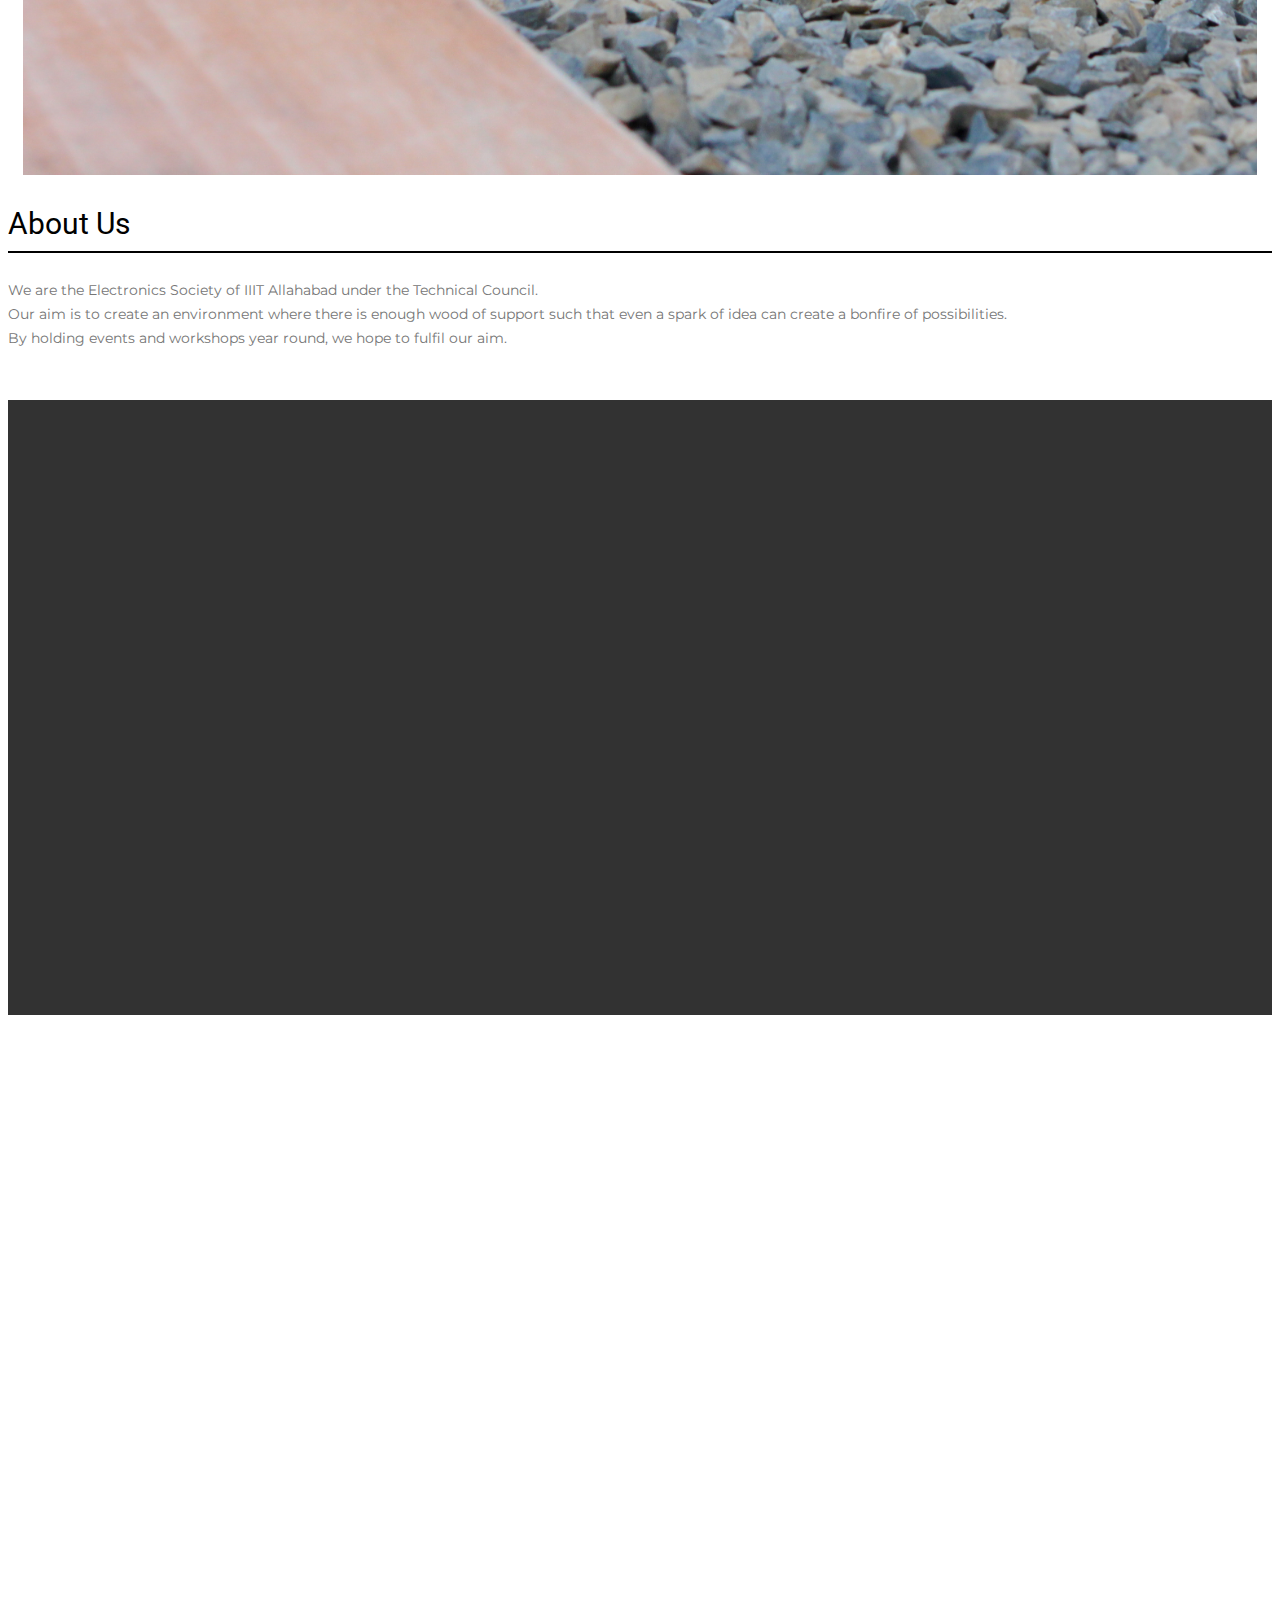
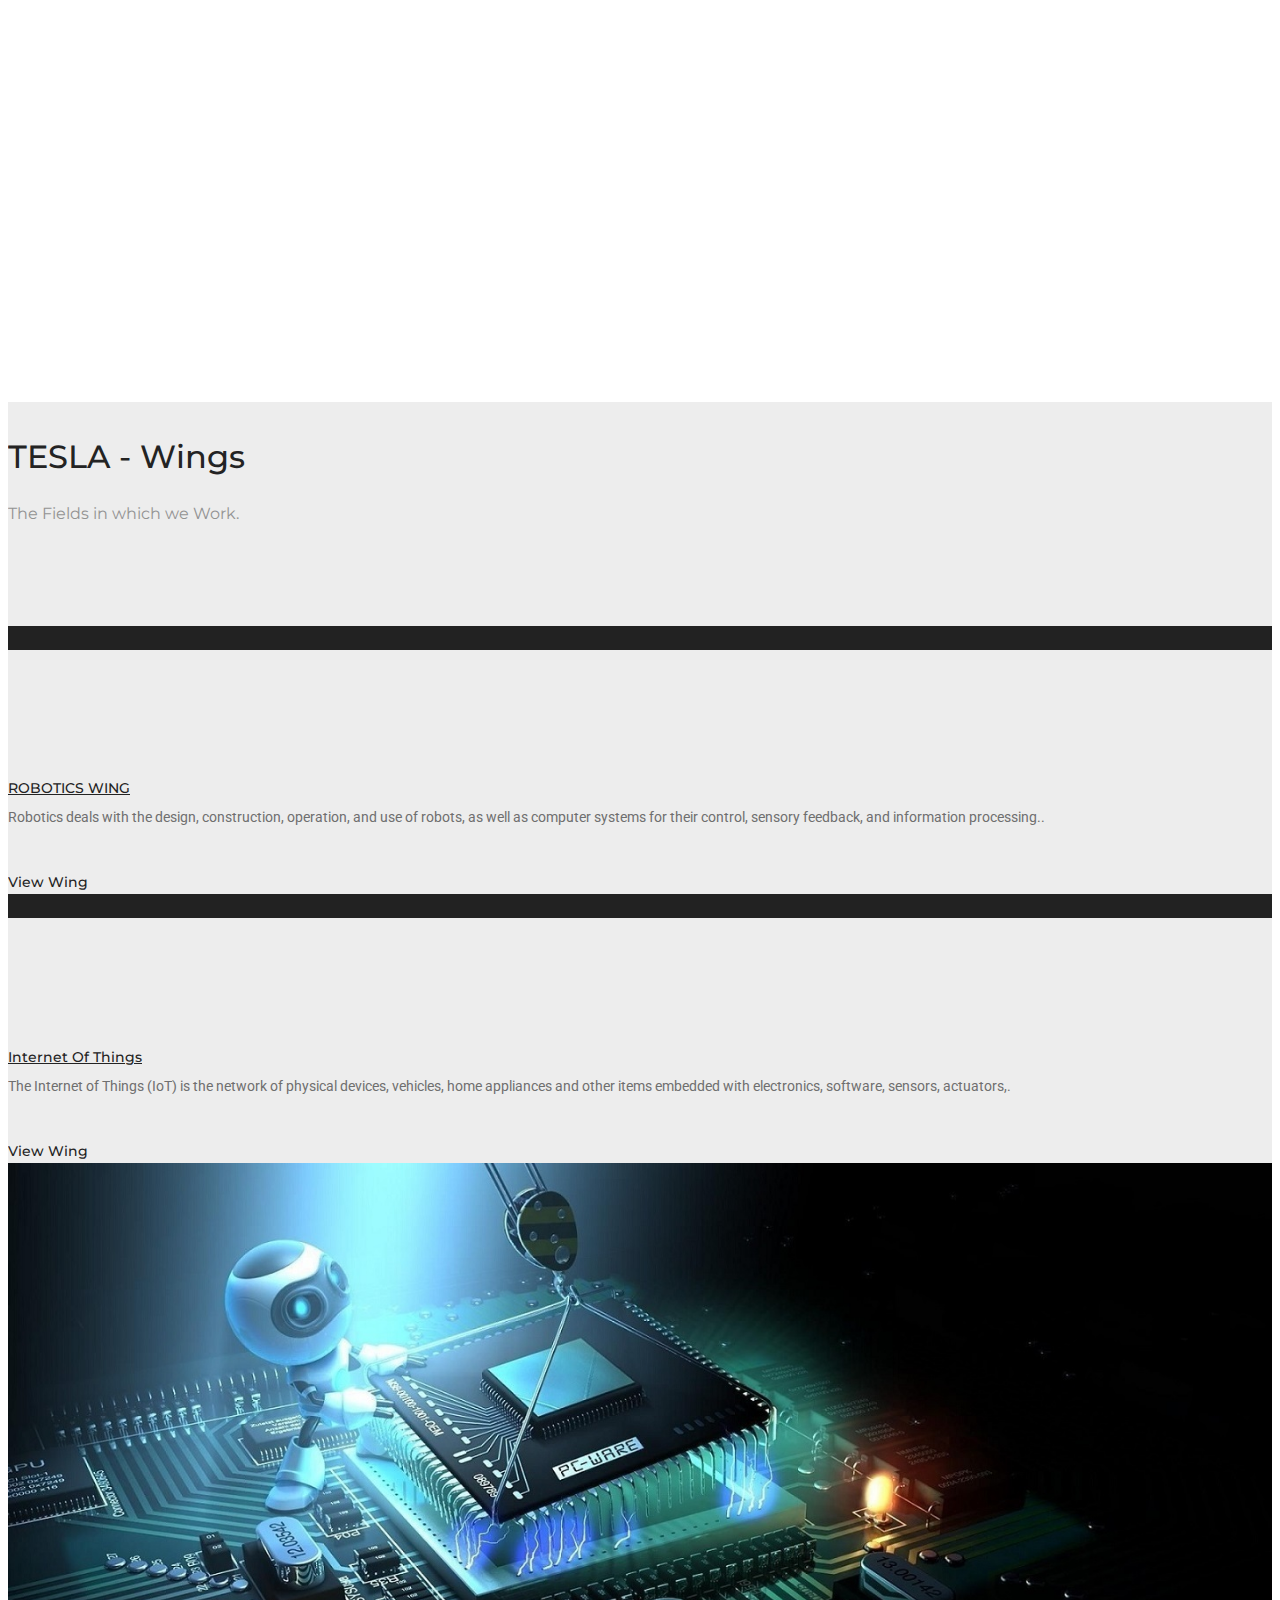
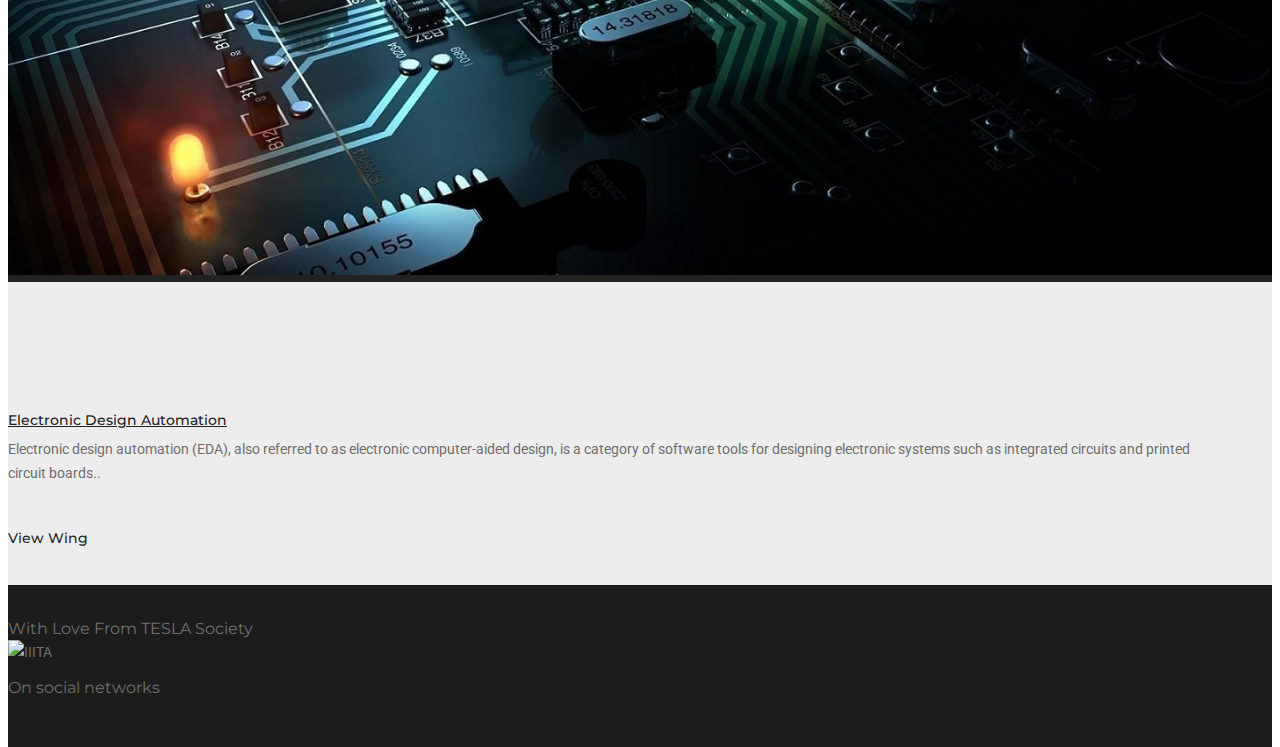
==== commit fe63e9e5: "All Done" ====
--- a/index.html
+++ b/index.html
@@ -55,7 +55,7 @@
                     <div class="row">
                         <!-- start logo -->
                         <div class="col-md-4 col-xs-8">
-                            <a href="./index.html" title="Tesla" class="logo"><img src="./images/tesla.png" alt="Tesla" class="logo-light default" style="height: 200px" /><img src="./images/tesla.png" class="logo-dark" style="height: 200px" alt="Tesla" /></a>
+                            <a href="./index.html" title="Tesla" class="logo"><img src="./images/tesla.jpg" alt="Tesla" class="logo-light default"  /><img src="./images/tesla.jpg" class="logo-dark"  alt="Tesla" /></a>
                         </div>
                         
 
@@ -70,24 +70,31 @@
                             <div class="navbar-collapse collapse pull-right" id="navbar-collapse-toggle-1">
                                 <ul id="accordion" class="nav navbar-nav navbar-left no-margin alt-font text-normal" data-in="fadeIn" data-out="fadeOut">
                                     <!-- start menu item -->
-                                    <li class="dropdown megamenu-fw">
+                                    <li class="dropdown megamenu-fw text-center">
                                         <a href="index.html">Home</a><i class="fa dropdown-toggle" data-toggle="dropdown" aria-hidden="true"></i>
                                         <!-- start sub menu -->
                                         
                                     </li>
                                     <!-- end menu item -->
-                                    <li class="dropdown simple-dropdown"><a href="./team.html">Team</a><i class="fa dropdown-toggle" data-toggle="dropdown" aria-hidden="true"></i>
+                                    <li class="dropdown simple-dropdown text-center"><a href="./team.html">Team</a><i class="fa dropdown-toggle" data-toggle="dropdown" aria-hidden="true"></i>
                                        
                                     </li>
-
-                                    <li class="dropdown simple-dropdown"><a href="./gallery.html">Gallery</a><i class="fa dropdown-toggle" data-toggle="dropdown" aria-hidden="true"></i>
+                                    <li class="dropdown simple-dropdown text-center"><a href="#">Wings</a><i class="fa fa-angle-down dropdown-toggle" data-toggle="dropdown" aria-hidden="true"></i>
+                                        <ul class="dropdown-menu">
+                                            <li><a href="wings-ROBOTICS.html">Robotics</a></li>
+                                            <li><a href="wings-IOT.html">Internet of Things</a></li>
+                                            <li><a href="wings-EDA.html">EDA</a></li>
+                                     
+                                        </ul>
+                                    </li>
+                                    <li class="dropdown simple-dropdown text-center"><a href="./gallery.html">Gallery</a><i class="fa dropdown-toggle" data-toggle="dropdown" aria-hidden="true"></i>
                                        
                                     </li>
                                     
-                                    <li class="dropdown simple-dropdown"><a href="./events.html" title="Blog">Events</a><i class="fa dropdown-toggle" data-toggle="dropdown" aria-hidden="true"></i>
+                                    <li class="dropdown simple-dropdown text-center"><a href="./events.html" title="Blog">Events</a><i class="fa dropdown-toggle" data-toggle="dropdown" aria-hidden="true"></i>
                                         
                                     </li>
-                                    <li class="dropdown megamenu-fw">
+                                    <li class="dropdown megamenu-fw text-center">
                                         <a href="./contact.html">Contact</a><i class="fa dropdown-toggle" data-toggle="dropdown" aria-hidden="true"></i>
                                         
                                     </li>
@@ -99,7 +106,7 @@
                         <div class="col-md-2 col-xs-5 width-auto">
                             <div class="header-social-icon xs-display-none">
                                 <a href="https://www.facebook.com/Tesla.IIITA/" title="Facebook" target="_blank"><i class="fa fa-facebook" aria-hidden="true"></i></a>
-                                <a href="https://twitter.com/" title="Twitter" target="_blank"><i class="fa fa-twitter"></i></a>
+                                <a href="https://github.com/Tesla-IIITA" title="github" target="_blank"><i class="fa fa-github"></i></a>
                             </div>
                         </div>
                     </div>
@@ -108,38 +115,7 @@
             <!-- end navigation -->  
         </header>
         <!-- end header -->
-        <!-- <section class="extra-big-section parallax wow fadeIn" data-stellar-background-ratio="0.5" style="background-image: url('./images/about-img9.jpg')">
-            <div class="opacity-extra-medium bg-extra-dark-gray"></div>           
-            <div class="container">
-                <div class="row">
-                    <div class="col-md-7 col-sm-11 col-xs-12 center-col text-center">                        
-                        <div class="alt-font text-very-light-gray text-uppercase text-small margin-20px-bottom">About Us</div>
-                        <h5 class="text-light-gray alt-font margin-40px-bottom xs-margin-30px-bottom">We are a group of students motivated to get hands-on experience on the hardware technology available</h5>
-                  
-                    </div>                    
-                </div>
-            </div>
-        </section> -->
-         <!-- start feature box section -->
-       <!--  <section class="wow fadeIn">
-            <div class="container">
-                <div class="row">
-                    <div class="col-md-7 col-sm-12 col-xs-12 center-col text-center">
-                        <div class="position-relative overflow-hidden width-100">
-                            <span class="text-small text-outside-line-full alt-font font-weight-500 text-uppercase">Parallax Scrolling Style 02</span>
-                        </div>
-                    </div>
-                </div>
-            </div>
-        </section> -->
-        <!-- <section class="wow fadeIn no-padding parallax one-fourth-screen sm-height-500px xs-height-350px" data-stellar-background-ratio="0.5" style="background-image: url('./images/about-img8.jpg')">
-            <div class="container">
-                <div class="row">
-                    <div class="col-md-12"></div>
-                </div>
-            </div>
-        </section> -->
-        <!-- end parallax scrolling style 02 section -->
+        
         <section class="no-padding full-screen position-relative wow fadeIn">
             <div class="opacity-medium bg-extra-dark-gray z-index-0"></div>
             <div class="container position-relative full-screen">
@@ -148,32 +124,23 @@
                         <div class="slider-text-middle">
                             
                             <h1 class="alt-font text-uppercase text-white font-weight-700 width-75 xs-width-90 center-col margin-35px-bottom" >Tesla</h1>
-                            <span class="text-large text-very-light-gray font-weight-300 width-95 center-col margin-25px-bottom display-block xs-width-85">We combine design, thinking and technical craft</span>
-                            <div class="social-icon-style-10 margin-30px-top">
-                                <ul class="medium-icon">
-                                    
-                                    <li><a class="facebook text-white" href="https://www.facebook.com/Tesla.IIITA/" target="_blank"><i class="fa fa-facebook"></i><span></span></a></li>
-                                    <li><a class="twitter text-white" href="http://www.twitter.com" target="_blank"><i class="fa fa-twitter"></i><span></span></a></li>
-                                    <li><a class="google text-white" href="http://www.google.com" target="_blank"><i class="fa fa-google-plus"></i><span></span></a></li> 
-                                    <li><a class="linkedin text-white" href="http://www.linkedin.com" target="_blank"><i class="fa fa-linkedin"></i><span></span></a></li>
-                                </ul>
-                            </div>
+                            <span class="text-large text-very-light-gray font-weight-300 width-95 center-col margin-25px-bottom display-block xs-width-85">Electronics & Automation Society, IIIT Allahabad</span>
                         </div>
                     </div>
                 </div>
             </div>
             <div class="swiper-auto-fade swiper-container z-index-minus2 position-absolute top-0 width-100 height-100">
-                <div class="swiper-wrapper">
+                <!-- <div class="swiper-wrapper"> -->
                     <!-- start slider item -->
-                    <div class="swiper-slide cover-background full-screen" style="background-image:url('./images/single-project-07-img1.jpg');"></div>
+                    <!-- <div class="swiper-slide cover-background full-screen" style="background-image:url('./images/ard.jpg');"></div> -->
                     <!-- end slider item -->
                     <!-- start slider item -->
-                    <div class="swiper-slide cover-background full-screen" style="background-image:url('./images/single-project-07-img2.jpg');"></div>
+                    <div class="swiper-slide cover-background full-screen" style="background-image:url('./images/pi.jpg');"></div>
                     <!-- end slider item -->
                     <!-- start slider item -->
-                    <div class="swiper-slide cover-background full-screen" style="background-image:url('./images/single-project-07-img3.jpg');"></div>
+                    <!-- <div class="swiper-slide cover-background full-screen" style="background-image:url('./images/eve.jpg');"></div> -->
                     <!-- end slider item -->
-                </div>
+                <!-- </div> -->
             </div>
         </section>
         <!-- start about section -->
@@ -181,30 +148,26 @@
             <div class="container">
                 <div class="row">
                     <div class="col-lg-5 col-md-5 col-sm-12 col-xs-12">
-                        <div style="margin: 15px"><img src="images/services-classic-03.jpg"></div>
+                        <div style="margin: 15px"><img src="images/eve.jpg"></div>
                     </div>
                     <div class="col-md-7 col-lg-7 col-sm-12 col-xs-12">
                         <h3 style="margin-top: 15px; font-size: 30px; color: black; border-bottom: black 2px solid">About Us</h3>
                         <p class="alt-font text-extra-medium-gray margin-15px-bottom sm-margin-5px-bottom" style="text-align: justify">
                             We are the Electronics Society of IIIT Allahabad under the Technical Council. <br>Our aim is to create an environment where there is enough wood of support such that even a spark of idea can create a bonfire of possibilities.<br>By holding events and workshops year round, we hope to fulfil our aim.</p> 
                     </div>
-                    <!--<div class="col-md-6 col-sm-10 col-xs-12 center-col text-center">
-                        <div class="alt-font text-medium-gray margin-15px-bottom text-uppercase text-small sm-margin-5px-bottom">About Photography Project</div>
-                        <h5 class="alt-font font-weight-500 text-extra-dark-gray no-margin">Once you learn to care, you can record images with your mind or on film. There is no difference between the two.</h5>
-                    </div>-->
                 </div>
             </div>
         </section>
         <!-- end about section -->
 
-        <section class="extra-big-section parallax wow fadeIn" data-stellar-background-ratio="0.5" style="background-image: url('./images/testimonial-parallax-img.jpg')">
+        <section class="extra-big-section parallax wow fadeIn" data-stellar-background-ratio="0.5" style="background-image: url('./images/ard.jpg')">
             <div class="opacity-full-dark bg-extra-dark-gray"></div>           
             <div class="container">
                     <div class="row">
                             <div class="col-md-8 col-sm-12 col-xs-12 text-center center-col">
                                 <span class="alt-font text-white text-small text-uppercase">We would love to work with you</span>
                                 <h2 class="alt-font font-weight-600 letter-spacing-minus-1 text-white">How we can help</h2>
-                                <p class="width-75 text-white center-col xs-width-100">Lorem Ipsum is simply dummy text of the printing and typesetting industry. Lorem Ipsum has been the industry's standard dummy text ever since. Lorem Ipsum has been the industry. Lorem Ipsum is simply dummy text of the printing and industry.</p>
+                                <p class="width-75 text-white center-col xs-width-100">To help you realize your ideas without any extra financial burden, we allow you to issue components from out inventory. Just fill the form below.</p>
                                 <a href="#" data-toggle="modal" data-target="#start-your-project" class="btn btn-large btn-transparent-white margin-10px-top inner-link">Start your Project</a>
                             </div>
                         </div>
@@ -215,7 +178,7 @@
                 <div class="modal-dialog form-style">
                     <div class="modal-content">
                             <iframe src="https://docs.google.com/forms/d/e/1FAIpQLSe_zfY6fOXZmfnFviZRfbjOCu9cGTA40t9GiOVgng7roEvqDg/viewform?embedded=true" width="100%" height="980px" frameborder="0" marginheight="0" marginwidth="0">Loading...</iframe>
-                       <!-- <section class="wow fadeIn full-screen bg-light-gray"  style="width: 100%; margin: 0 auto; padding: 12% 0">
+                        <!--<section class="wow fadeIn full-screen bg-light-gray"  style="width: 100%; margin: 0 auto; padding: 12% 0">
                             <div class="container"  style="width: 90%; margin: 0 auto">
                                 <div class="row">
                                     <div class="col-lg-8 col-md-8 col-sm-8 col-xs-12 center-col margin-eight-bottom sm-margin-40px-bottom xs-margin-30px-bottom text-center last-paragraph-no-margin">
@@ -275,10 +238,10 @@
                             <div class="margin-ten-bottom overflow-hidden image-hover-style-1 sm-margin-20px-bottom">
                                 <a href="wings-ROBOTICS.html"><img src="./images/ROBOTICS.jpg" alt="" /></a>
                             </div>
-                            <a href="wings-ROBOTICS.html" class="alt-font margin-5px-bottom display-block text-extra-dark-gray font-weight-500 text-uppercase text-small">ROBOTICS WING</a>
+                            <a href="wings-ROBOTICS.html" class="alt-font margin-5px-bottom display-block text-extra-dark-gray font-weight-500 text-uppercase "><u>ROBOTICS WING</u></a>
                             <p class="width-95 sm-width-100">Robotics deals with the design, construction, operation, and use of robots, as well as computer systems for their control, sensory feedback, and information processing..</p>
                             <div class="separator-line-horrizontal-full bg-medium-light-gray margin-20px-tb sm-margin-15px-tb"></div>
-                            <a href="wings-ROBOTICS.html" class="text-uppercase alt-font text-extra-dark-gray font-weight-500 text-extra-small">View Robotics Wing <i class="fa fa-long-arrow-right margin-5px-left text-deep-pink text-medium position-relative top-2" aria-hidden="true"></i></a>
+                            <a href="wings-ROBOTICS.html" class="text-uppercase alt-font text-extra-dark-gray font-weight-500">View Wing <i class="fa fa-long-arrow-right margin-5px-left text-deep-pink text-medium position-relative top-2" aria-hidden="true"></i></a>
                         </div>
                         <!-- end feature box item -->
                         <!-- start feature box item -->
@@ -286,10 +249,10 @@
                             <div class="margin-ten-bottom overflow-hidden image-hover-style-1 sm-margin-20px-bottom">
                                 <a href="wings-IOT.html"><img src="./images/IOT.jpg" alt="" /></a>
                             </div>
-                            <a href="wings-IOT.html" class="alt-font margin-5px-bottom display-block text-extra-dark-gray font-weight-500 text-uppercase text-small">Internet Of Things</a>
+                            <a href="wings-IOT.html" class="alt-font margin-5px-bottom display-block text-extra-dark-gray font-weight-500 text-uppercase "><u>Internet Of Things</u></a>
                             <p class="width-95 sm-width-100">The Internet of Things (IoT) is the network of physical devices, vehicles, home appliances and other items embedded with electronics, software, sensors, actuators,.</p>
                             <div class="separator-line-horrizontal-full bg-medium-light-gray margin-20px-tb sm-margin-15px-tb"></div>
-                            <a href="wings-IOT.html" class="text-uppercase alt-font text-extra-dark-gray font-weight-500 text-extra-small">View IoT Wing <i class="fa fa-long-arrow-right margin-5px-left text-deep-pink text-medium position-relative top-2" aria-hidden="true"></i></a>
+                            <a href="wings-IOT.html" class="text-uppercase alt-font text-extra-dark-gray font-weight-500 ">View Wing <i class="fa fa-long-arrow-right margin-5px-left text-deep-pink text-medium position-relative top-2" aria-hidden="true"></i></a>
                         </div>
                         <!-- end feature box item -->
                         <!-- start feature box item -->
@@ -297,60 +260,15 @@
                             <div class="margin-ten-bottom overflow-hidden image-hover-style-1 sm-margin-20px-bottom">
                                 <a href="wings-EDA.html"><img src="./images/bg.jpg" alt="" /></a>
                             </div>
-                            <a href="wings-EDA.html" class="alt-font margin-5px-bottom display-block text-extra-dark-gray font-weight-500 text-uppercase text-small">Electronic Design Automation</a>
+                            <a href="wings-EDA.html" class="alt-font margin-5px-bottom display-block text-extra-dark-gray font-weight-500 text-uppercase"><u>Electronic Design Automation</u></a>
                             <p class="width-95 sm-width-100">Electronic design automation (EDA), also referred to as electronic computer-aided design, is a category of software tools for designing electronic systems such as integrated circuits and printed circuit boards..</p>
                             <div class="separator-line-horrizontal-full bg-medium-light-gray margin-20px-tb sm-margin-15px-tb"></div>
-                            <a href="wings-EDA.html" class="text-uppercase alt-font text-extra-dark-gray font-weight-500 text-extra-small">View Electronic Design Automation Wing <i class="fa fa-long-arrow-right margin-5px-left text-deep-pink text-medium position-relative top-2" aria-hidden="true"></i></a>
+                            <a href="wings-EDA.html" class="text-uppercase alt-font text-extra-dark-gray font-weight-500 ">View Wing <i class="fa fa-long-arrow-right margin-5px-left text-deep-pink text-medium position-relative top-2" aria-hidden="true"></i></a>
                         </div>                    
                         <!-- end feature box item -->
                     </div>
                 </div>
             </section>
-
-        <!--<section class="bg-extra-light-gray">
-            <div class="col-lg-7 col-md-6 col-sm-8 col-xs-12 center-col margin-five-bottom sm-margin-40px-bottom xs-margin-30px-bottom text-center">         
-                <h5 class="alt-font font-weight-500">TESLA - Wings</h5>
-
-                <div class="alt-font text-medium">The Fields in which we Work.</div>
-            </div>
-            <div class="container-fluid padding-five-lr sm-padding-10px-lr">
-                <div class="row">
-                
-                    <div class="col-md-4 col-sm-4 col-xs-12 xs-margin-30px-bottom wow fadeInUp last-paragraph-no-margin xs-text-center">
-                        <div class="margin-ten-bottom overflow-hidden image-hover-style-1 sm-margin-20px-bottom">
-                            <a href="./wings-ROBOTICS.html"><img src="./images/ROBOTICS.jpg" alt="" /></a>
-                        </div>
-                        <a href="./wings-ROBOTICS.html" class="alt-font margin-5px-bottom display-block font-weight-500 text-uppercase text-small">ROBOTICS WING</a>
-                        <p class="width-95 sm-width-100">Robotics deals with the design, construction, operation, and use of robots, as well as computer systems for their control, sensory feedback, and information processing..</p>
-                        
-                    </div>
-          
-                    <div class="col-md-4 col-sm-4 col-xs-12 xs-margin-30px-bottom wow fadeInUp last-paragraph-no-margin xs-text-center" data-wow-delay="0.2s">
-                        <div class="margin-ten-bottom overflow-hidden image-hover-style-1 sm-margin-20px-bottom">
-                            <a href="./wings-IOT.html"><img src="./images/IOT.jpg" alt="" /></a>
-                        </div>
-                        <a href="./wings-IOT.html" class="alt-font margin-5px-bottom display-block font-weight-500 text-uppercase text-small">Internet Of Things</a>
-                        <p class="width-95 sm-width-100">The Internet of Things (IoT) is the network of physical devices, vehicles, home appliances and other items embedded with electronics, software, sensors, actuators,.</p>
-                        
-                    </div>
-                    
-                    <div class="col-md-4 col-sm-4 col-xs-12 wow fadeInUp last-paragraph-no-margin xs-text-center" data-wow-delay="0.4s">
-                        <div class="margin-ten-bottom overflow-hidden image-hover-style-1 sm-margin-20px-bottom">
-                            <a href="./wings-EDA.html"><img src="./images/bg.jpg" alt="" /></a>
-                        </div>
-                        <a href="./wings-EDA.html" class="alt-font margin-5px-bottom display-block font-weight-500 text-uppercase text-small">Electronic Design Automation</a>
-                        <p class="width-95 sm-width-100">Electronic design automation (EDA) is a category of software tools for designing electronic systems such as integrated circuits and printed circuit boards..</p>
-                        
-                    </div>       
-                    
-                </div>
-            </div>
-        </section>-->
-
-        
-        <!-- end gallery section -->
-        
-
 
     <footer class="footer-center-logo-dark bg-extra-dark-gray padding-two-half-tb xs-padding-30px-tb">
     <div class="container">
@@ -365,7 +283,7 @@
             <!-- start logo -->
             <div class="col-md-4 col-sm-2 col-xs-12 text-center display-table xs-margin-10px-bottom">
                 <div class="display-table-cell vertical-align-middle">
-                        <a href="https://www.iiita.ac.in/" title="IIITA" class="logo"><img src="./images/iiita.jpg" alt="IIITA" style="width: 85px; height: 85px" class="logo-light default" />
+                        <a href="https://www.iiita.ac.in/" title="IIITA" class="logo"><img src="./images/IIIT_logo.gif" alt="IIITA" style="width: 85px; height: 85px" class="logo-light default" />
                     <!--<a href="./index.html"><img class="footer-logo" src="./images/logo-white.png" alt="" /></a>-->
                 </div>
             </div>
@@ -377,9 +295,7 @@
                     <div class="social-icon-style-8 display-inline-block vertical-align-middle">
                         <ul class="small-icon no-margin-bottom">
                             <li><a class="facebook text-white" href="https://www.facebook.com/Tesla.IIITA/" target="_blank"><i class="fa fa-facebook" aria-hidden="true"></i></a></li>
-                            <li><a class="twitter text-white" href="https://twitter.com/" target="_blank"><i class="fa fa-twitter"></i></a></li>
-                            <li><a class="google text-white" href="https://plus.google.com" target="_blank"><i class="fa fa-google-plus"></i></a></li>
-                            <li><a class="instagram text-white" href="https://instagram.com/" target="_blank"><i class="fa fa-instagram no-margin-right" aria-hidden="true"></i></a></li>
+                            <li><a class="github text-white" href="https://github.com/Tesla-IIITA" target="_blank"><i class="fa fa-github"></i></a></li>
                         </ul>
                     </div>
                 </div>
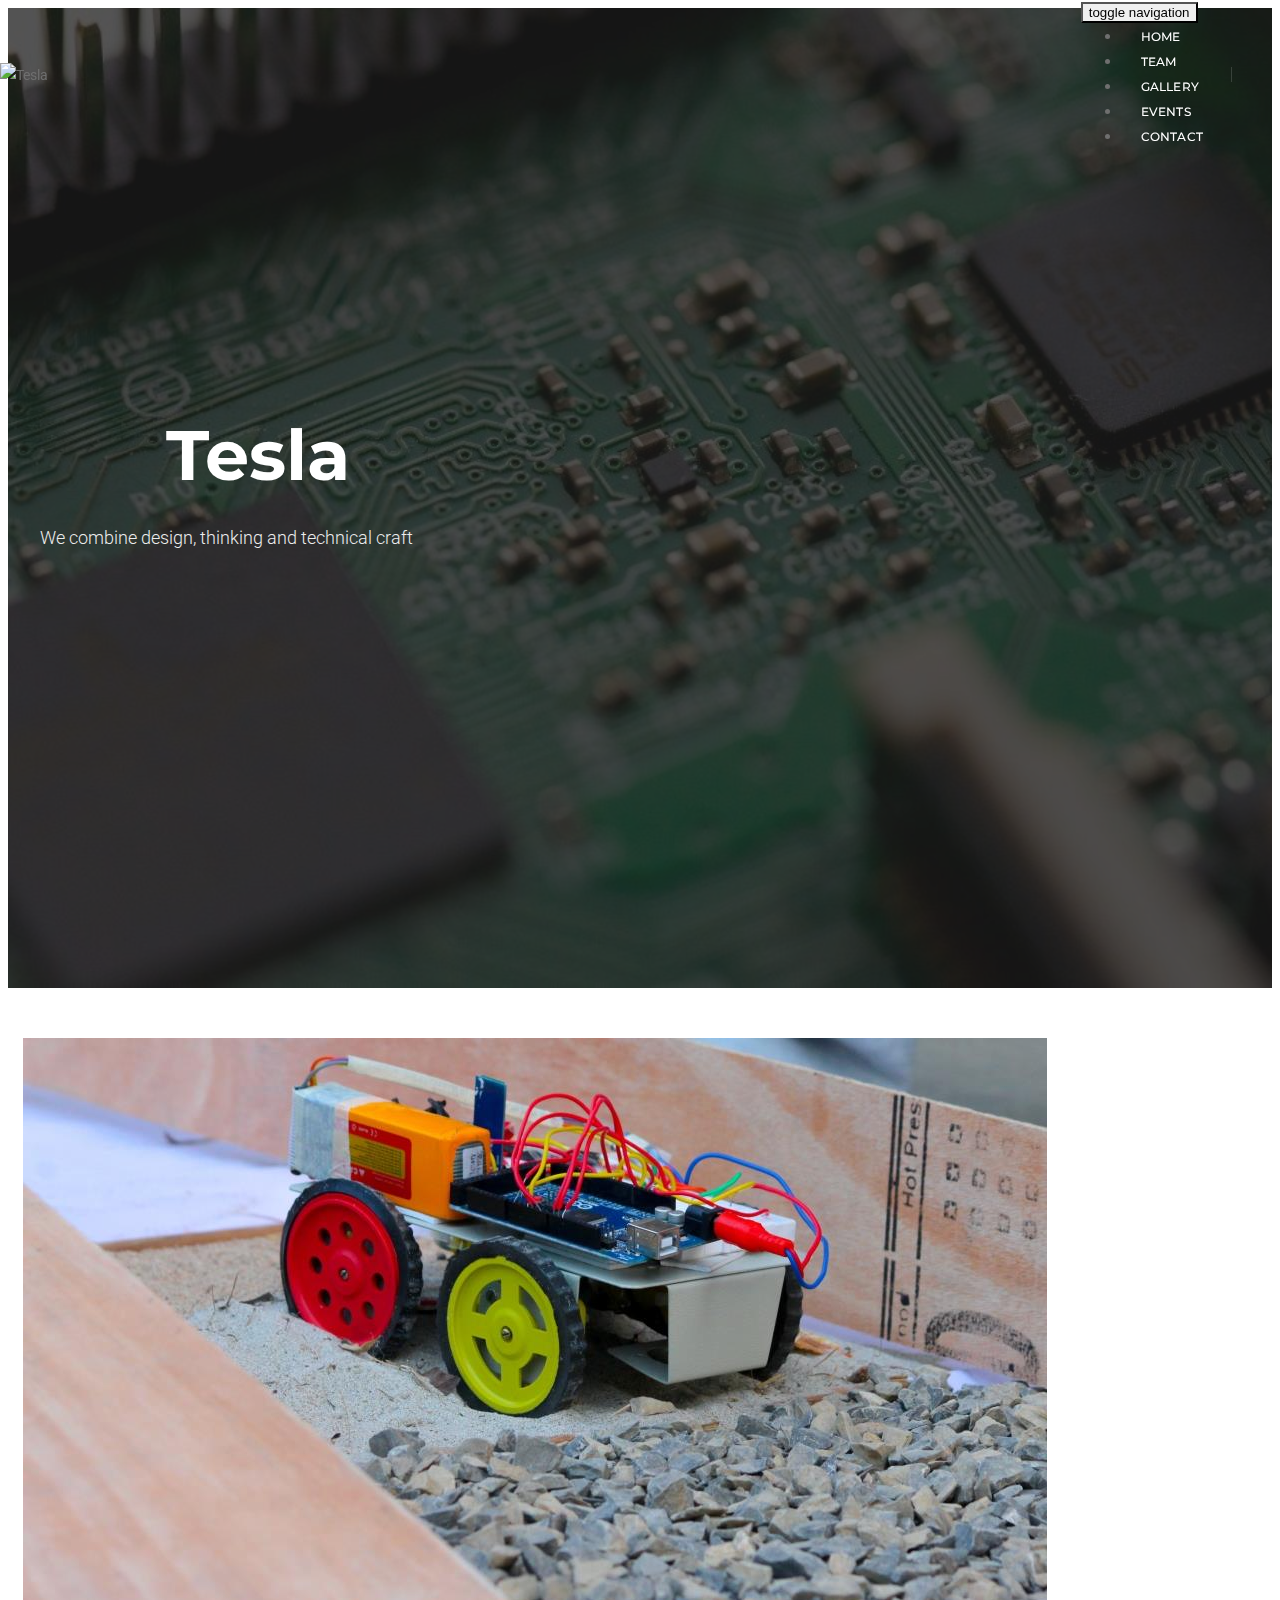
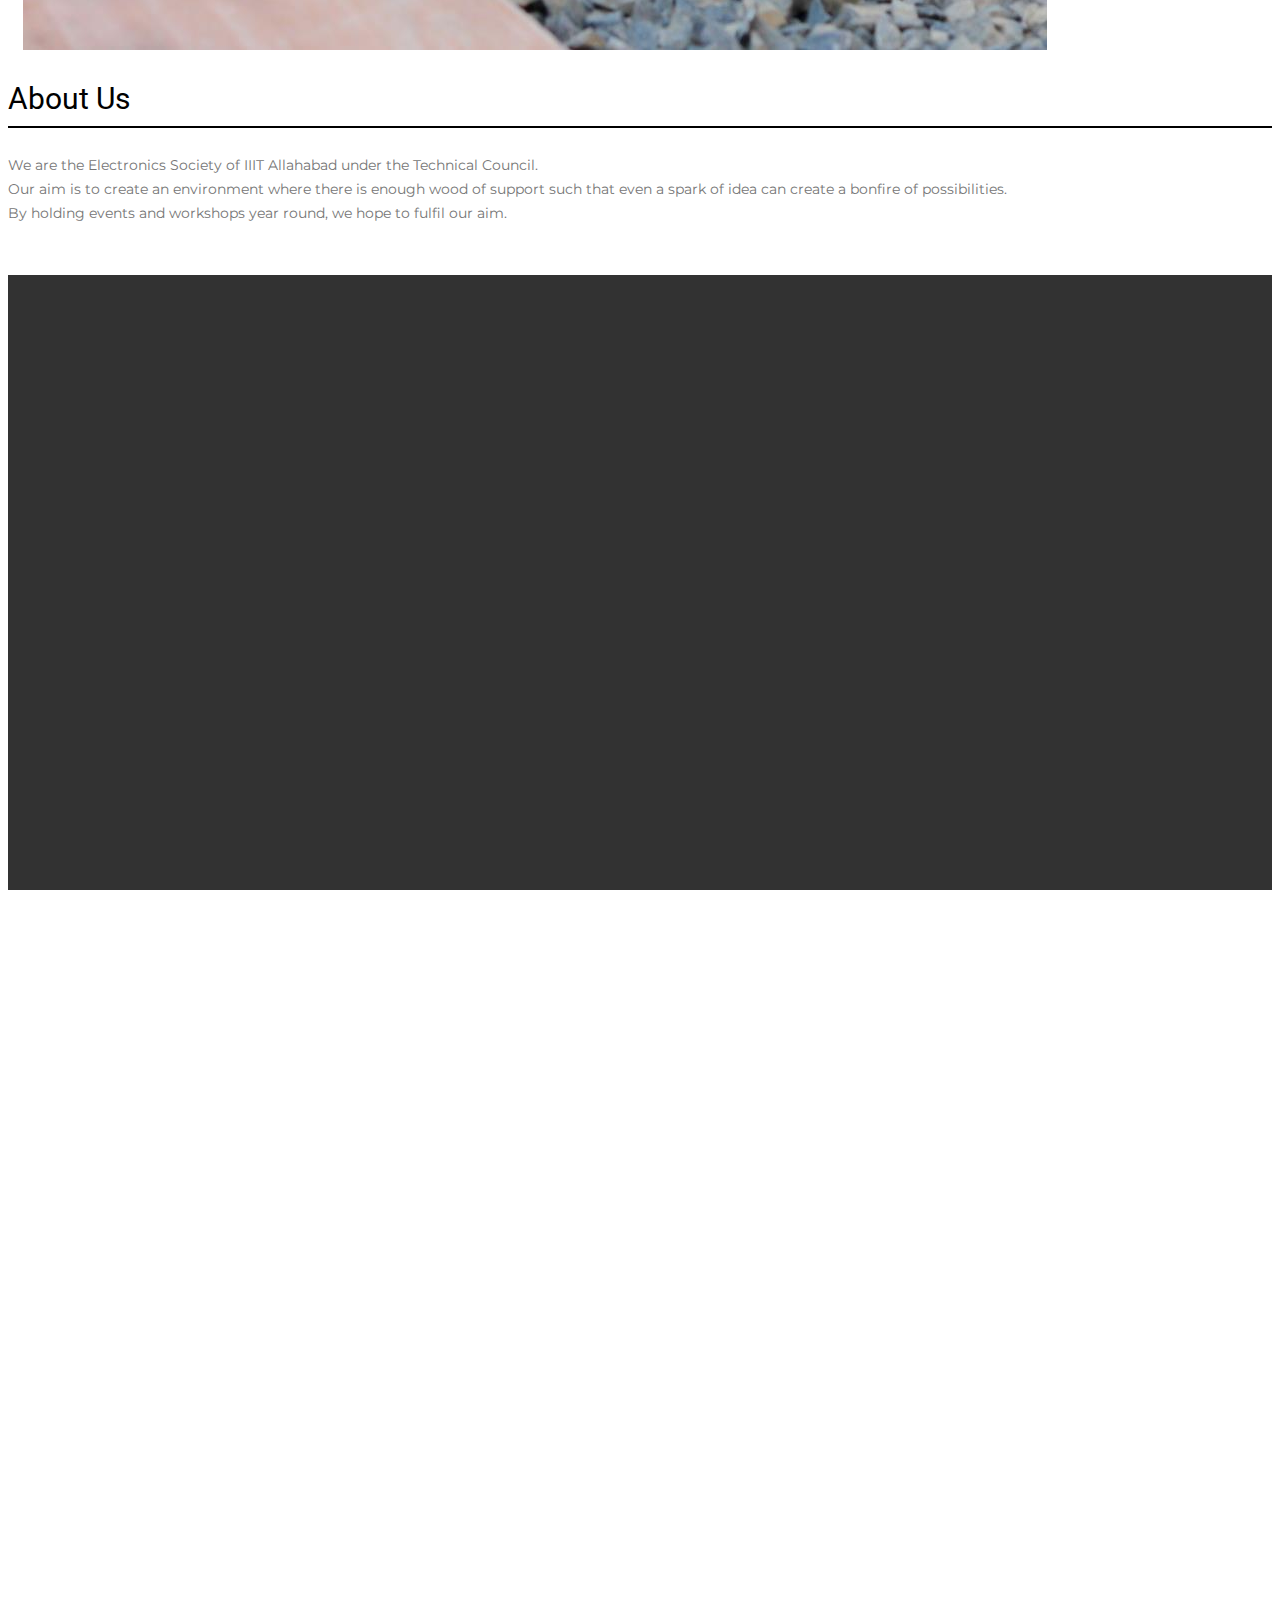
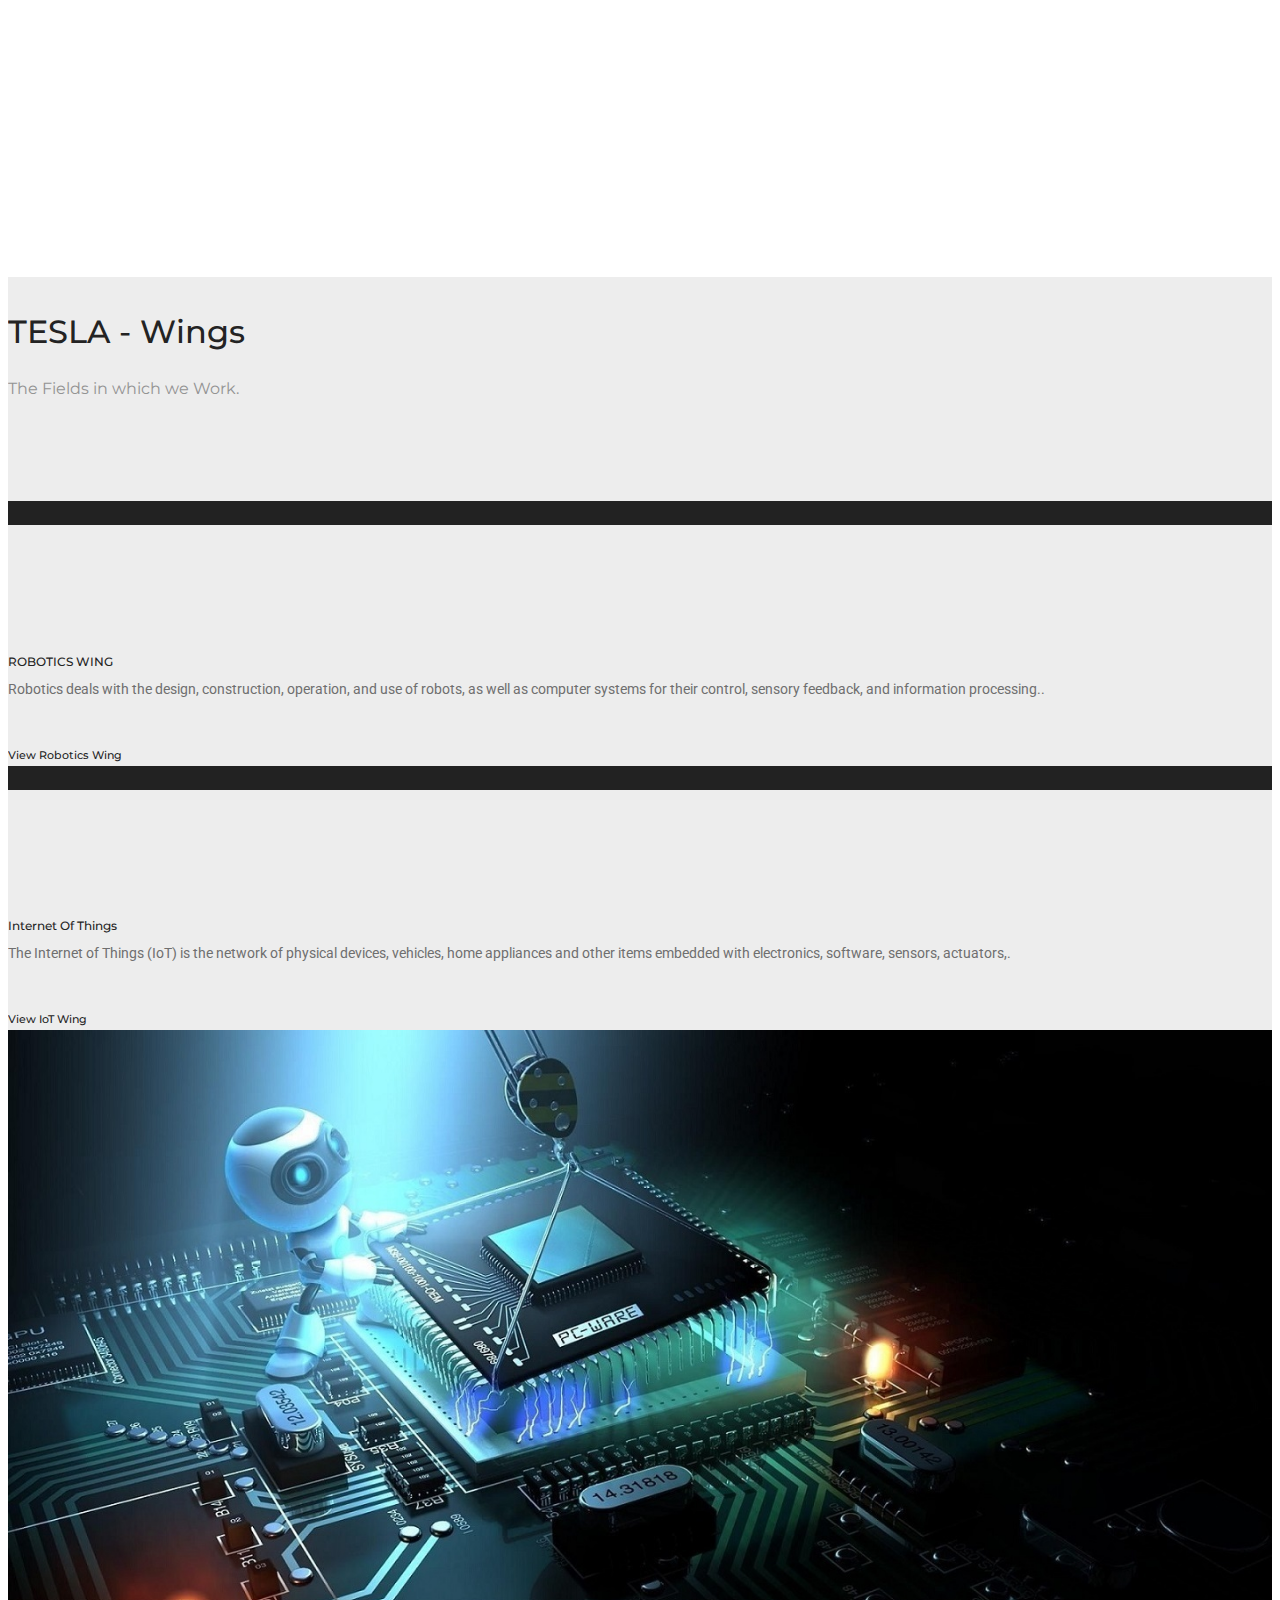
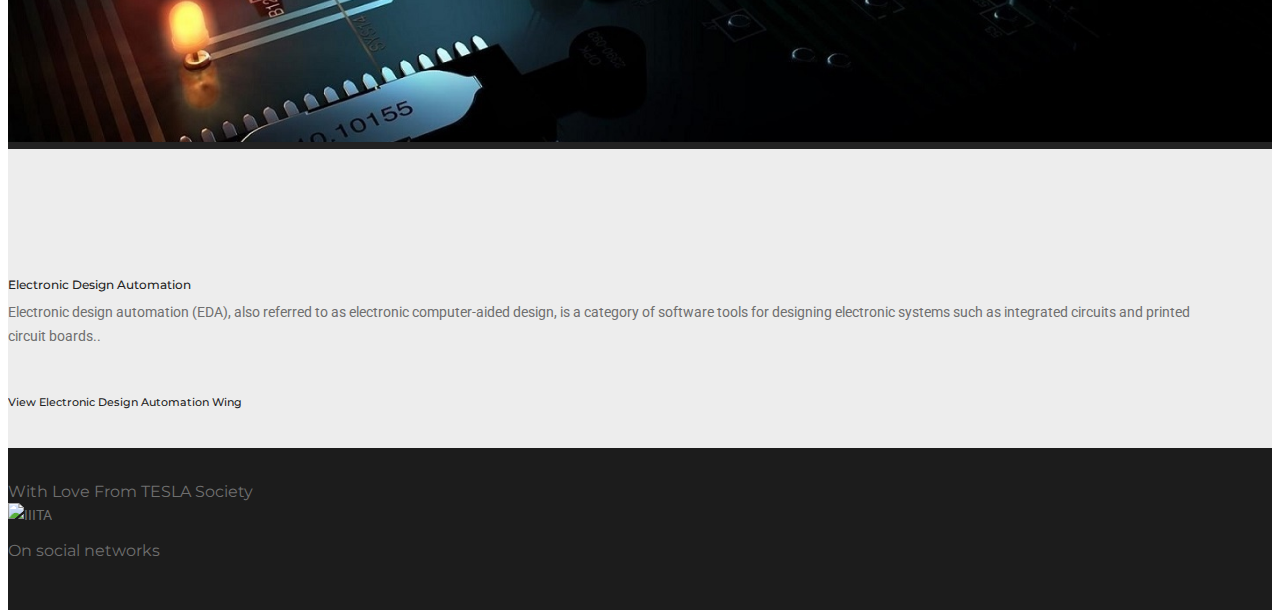
==== commit bc562e2d: "Resolved events page" ====
--- a/index.html
+++ b/index.html
@@ -55,7 +55,7 @@
                     <div class="row">
                         <!-- start logo -->
                         <div class="col-md-4 col-xs-8">
-                            <a href="./index.html" title="Tesla" class="logo"><img src="./images/tesla.jpg" alt="Tesla" class="logo-light default"  /><img src="./images/tesla.jpg" class="logo-dark"  alt="Tesla" /></a>
+                            <a href="./index.html" title="Tesla" class="logo"><img src="./images/tesla.png" alt="Tesla" class="logo-light default" style="height: 200px" /><img src="./images/tesla.png" class="logo-dark" style="height: 200px" alt="Tesla" /></a>
                         </div>
                         
 
@@ -70,31 +70,24 @@
                             <div class="navbar-collapse collapse pull-right" id="navbar-collapse-toggle-1">
                                 <ul id="accordion" class="nav navbar-nav navbar-left no-margin alt-font text-normal" data-in="fadeIn" data-out="fadeOut">
                                     <!-- start menu item -->
-                                    <li class="dropdown megamenu-fw text-center">
+                                    <li class="dropdown megamenu-fw">
                                         <a href="index.html">Home</a><i class="fa dropdown-toggle" data-toggle="dropdown" aria-hidden="true"></i>
                                         <!-- start sub menu -->
                                         
                                     </li>
                                     <!-- end menu item -->
-                                    <li class="dropdown simple-dropdown text-center"><a href="./team.html">Team</a><i class="fa dropdown-toggle" data-toggle="dropdown" aria-hidden="true"></i>
+                                    <li class="dropdown simple-dropdown"><a href="./team.html">Team</a><i class="fa dropdown-toggle" data-toggle="dropdown" aria-hidden="true"></i>
                                        
                                     </li>
-                                    <li class="dropdown simple-dropdown text-center"><a href="#">Wings</a><i class="fa fa-angle-down dropdown-toggle" data-toggle="dropdown" aria-hidden="true"></i>
-                                        <ul class="dropdown-menu">
-                                            <li><a href="wings-ROBOTICS.html">Robotics</a></li>
-                                            <li><a href="wings-IOT.html">Internet of Things</a></li>
-                                            <li><a href="wings-EDA.html">EDA</a></li>
-                                     
-                                        </ul>
-                                    </li>
-                                    <li class="dropdown simple-dropdown text-center"><a href="./gallery.html">Gallery</a><i class="fa dropdown-toggle" data-toggle="dropdown" aria-hidden="true"></i>
+
+                                    <li class="dropdown simple-dropdown"><a href="./gallery.html">Gallery</a><i class="fa dropdown-toggle" data-toggle="dropdown" aria-hidden="true"></i>
                                        
                                     </li>
                                     
-                                    <li class="dropdown simple-dropdown text-center"><a href="./events.html" title="Blog">Events</a><i class="fa dropdown-toggle" data-toggle="dropdown" aria-hidden="true"></i>
+                                    <li class="dropdown simple-dropdown"><a href="./events.html" title="Blog">Events</a><i class="fa dropdown-toggle" data-toggle="dropdown" aria-hidden="true"></i>
                                         
                                     </li>
-                                    <li class="dropdown megamenu-fw text-center">
+                                    <li class="dropdown megamenu-fw">
                                         <a href="./contact.html">Contact</a><i class="fa dropdown-toggle" data-toggle="dropdown" aria-hidden="true"></i>
                                         
                                     </li>
@@ -106,7 +99,7 @@
                         <div class="col-md-2 col-xs-5 width-auto">
                             <div class="header-social-icon xs-display-none">
                                 <a href="https://www.facebook.com/Tesla.IIITA/" title="Facebook" target="_blank"><i class="fa fa-facebook" aria-hidden="true"></i></a>
-                                <a href="https://github.com/Tesla-IIITA" title="github" target="_blank"><i class="fa fa-github"></i></a>
+                                <a href="https://twitter.com/" title="Twitter" target="_blank"><i class="fa fa-twitter"></i></a>
                             </div>
                         </div>
                     </div>
@@ -124,7 +117,7 @@
                         <div class="slider-text-middle">
                             
                             <h1 class="alt-font text-uppercase text-white font-weight-700 width-75 xs-width-90 center-col margin-35px-bottom" >Tesla</h1>
-                            <span class="text-large text-very-light-gray font-weight-300 width-95 center-col margin-25px-bottom display-block xs-width-85">Electronics & Automation Society, IIIT Allahabad</span>
+                            <span class="text-large text-very-light-gray font-weight-300 width-95 center-col margin-25px-bottom display-block xs-width-85">We combine design, thinking and technical craft</span>
                         </div>
                     </div>
                 </div>
@@ -178,7 +171,7 @@
                 <div class="modal-dialog form-style">
                     <div class="modal-content">
                             <iframe src="https://docs.google.com/forms/d/e/1FAIpQLSe_zfY6fOXZmfnFviZRfbjOCu9cGTA40t9GiOVgng7roEvqDg/viewform?embedded=true" width="100%" height="980px" frameborder="0" marginheight="0" marginwidth="0">Loading...</iframe>
-                        <!--<section class="wow fadeIn full-screen bg-light-gray"  style="width: 100%; margin: 0 auto; padding: 12% 0">
+                       <!-- <section class="wow fadeIn full-screen bg-light-gray"  style="width: 100%; margin: 0 auto; padding: 12% 0">
                             <div class="container"  style="width: 90%; margin: 0 auto">
                                 <div class="row">
                                     <div class="col-lg-8 col-md-8 col-sm-8 col-xs-12 center-col margin-eight-bottom sm-margin-40px-bottom xs-margin-30px-bottom text-center last-paragraph-no-margin">
@@ -238,10 +231,10 @@
                             <div class="margin-ten-bottom overflow-hidden image-hover-style-1 sm-margin-20px-bottom">
                                 <a href="wings-ROBOTICS.html"><img src="./images/ROBOTICS.jpg" alt="" /></a>
                             </div>
-                            <a href="wings-ROBOTICS.html" class="alt-font margin-5px-bottom display-block text-extra-dark-gray font-weight-500 text-uppercase "><u>ROBOTICS WING</u></a>
+                            <a href="wings-ROBOTICS.html" class="alt-font margin-5px-bottom display-block text-extra-dark-gray font-weight-500 text-uppercase text-small">ROBOTICS WING</a>
                             <p class="width-95 sm-width-100">Robotics deals with the design, construction, operation, and use of robots, as well as computer systems for their control, sensory feedback, and information processing..</p>
                             <div class="separator-line-horrizontal-full bg-medium-light-gray margin-20px-tb sm-margin-15px-tb"></div>
-                            <a href="wings-ROBOTICS.html" class="text-uppercase alt-font text-extra-dark-gray font-weight-500">View Wing <i class="fa fa-long-arrow-right margin-5px-left text-deep-pink text-medium position-relative top-2" aria-hidden="true"></i></a>
+                            <a href="wings-ROBOTICS.html" class="text-uppercase alt-font text-extra-dark-gray font-weight-500 text-extra-small">View Robotics Wing <i class="fa fa-long-arrow-right margin-5px-left text-deep-pink text-medium position-relative top-2" aria-hidden="true"></i></a>
                         </div>
                         <!-- end feature box item -->
                         <!-- start feature box item -->
@@ -249,10 +242,10 @@
                             <div class="margin-ten-bottom overflow-hidden image-hover-style-1 sm-margin-20px-bottom">
                                 <a href="wings-IOT.html"><img src="./images/IOT.jpg" alt="" /></a>
                             </div>
-                            <a href="wings-IOT.html" class="alt-font margin-5px-bottom display-block text-extra-dark-gray font-weight-500 text-uppercase "><u>Internet Of Things</u></a>
+                            <a href="wings-IOT.html" class="alt-font margin-5px-bottom display-block text-extra-dark-gray font-weight-500 text-uppercase text-small">Internet Of Things</a>
                             <p class="width-95 sm-width-100">The Internet of Things (IoT) is the network of physical devices, vehicles, home appliances and other items embedded with electronics, software, sensors, actuators,.</p>
                             <div class="separator-line-horrizontal-full bg-medium-light-gray margin-20px-tb sm-margin-15px-tb"></div>
-                            <a href="wings-IOT.html" class="text-uppercase alt-font text-extra-dark-gray font-weight-500 ">View Wing <i class="fa fa-long-arrow-right margin-5px-left text-deep-pink text-medium position-relative top-2" aria-hidden="true"></i></a>
+                            <a href="wings-IOT.html" class="text-uppercase alt-font text-extra-dark-gray font-weight-500 text-extra-small">View IoT Wing <i class="fa fa-long-arrow-right margin-5px-left text-deep-pink text-medium position-relative top-2" aria-hidden="true"></i></a>
                         </div>
                         <!-- end feature box item -->
                         <!-- start feature box item -->
@@ -260,10 +253,10 @@
                             <div class="margin-ten-bottom overflow-hidden image-hover-style-1 sm-margin-20px-bottom">
                                 <a href="wings-EDA.html"><img src="./images/bg.jpg" alt="" /></a>
                             </div>
-                            <a href="wings-EDA.html" class="alt-font margin-5px-bottom display-block text-extra-dark-gray font-weight-500 text-uppercase"><u>Electronic Design Automation</u></a>
+                            <a href="wings-EDA.html" class="alt-font margin-5px-bottom display-block text-extra-dark-gray font-weight-500 text-uppercase text-small">Electronic Design Automation</a>
                             <p class="width-95 sm-width-100">Electronic design automation (EDA), also referred to as electronic computer-aided design, is a category of software tools for designing electronic systems such as integrated circuits and printed circuit boards..</p>
                             <div class="separator-line-horrizontal-full bg-medium-light-gray margin-20px-tb sm-margin-15px-tb"></div>
-                            <a href="wings-EDA.html" class="text-uppercase alt-font text-extra-dark-gray font-weight-500 ">View Wing <i class="fa fa-long-arrow-right margin-5px-left text-deep-pink text-medium position-relative top-2" aria-hidden="true"></i></a>
+                            <a href="wings-EDA.html" class="text-uppercase alt-font text-extra-dark-gray font-weight-500 text-extra-small">View Electronic Design Automation Wing <i class="fa fa-long-arrow-right margin-5px-left text-deep-pink text-medium position-relative top-2" aria-hidden="true"></i></a>
                         </div>                    
                         <!-- end feature box item -->
                     </div>
@@ -283,7 +276,7 @@
             <!-- start logo -->
             <div class="col-md-4 col-sm-2 col-xs-12 text-center display-table xs-margin-10px-bottom">
                 <div class="display-table-cell vertical-align-middle">
-                        <a href="https://www.iiita.ac.in/" title="IIITA" class="logo"><img src="./images/IIIT_logo.gif" alt="IIITA" style="width: 85px; height: 85px" class="logo-light default" />
+                        <a href="https://www.iiita.ac.in/" title="IIITA" class="logo"><img src="./images/iiita.jpg" alt="IIITA" style="width: 85px; height: 85px" class="logo-light default" />
                     <!--<a href="./index.html"><img class="footer-logo" src="./images/logo-white.png" alt="" /></a>-->
                 </div>
             </div>
@@ -295,7 +288,7 @@
                     <div class="social-icon-style-8 display-inline-block vertical-align-middle">
                         <ul class="small-icon no-margin-bottom">
                             <li><a class="facebook text-white" href="https://www.facebook.com/Tesla.IIITA/" target="_blank"><i class="fa fa-facebook" aria-hidden="true"></i></a></li>
-                            <li><a class="github text-white" href="https://github.com/Tesla-IIITA" target="_blank"><i class="fa fa-github"></i></a></li>
+                            <li><a class="twitter text-white" href="https://twitter.com/" target="_blank"><i class="fa fa-twitter"></i></a></li>
                         </ul>
                     </div>
                 </div>
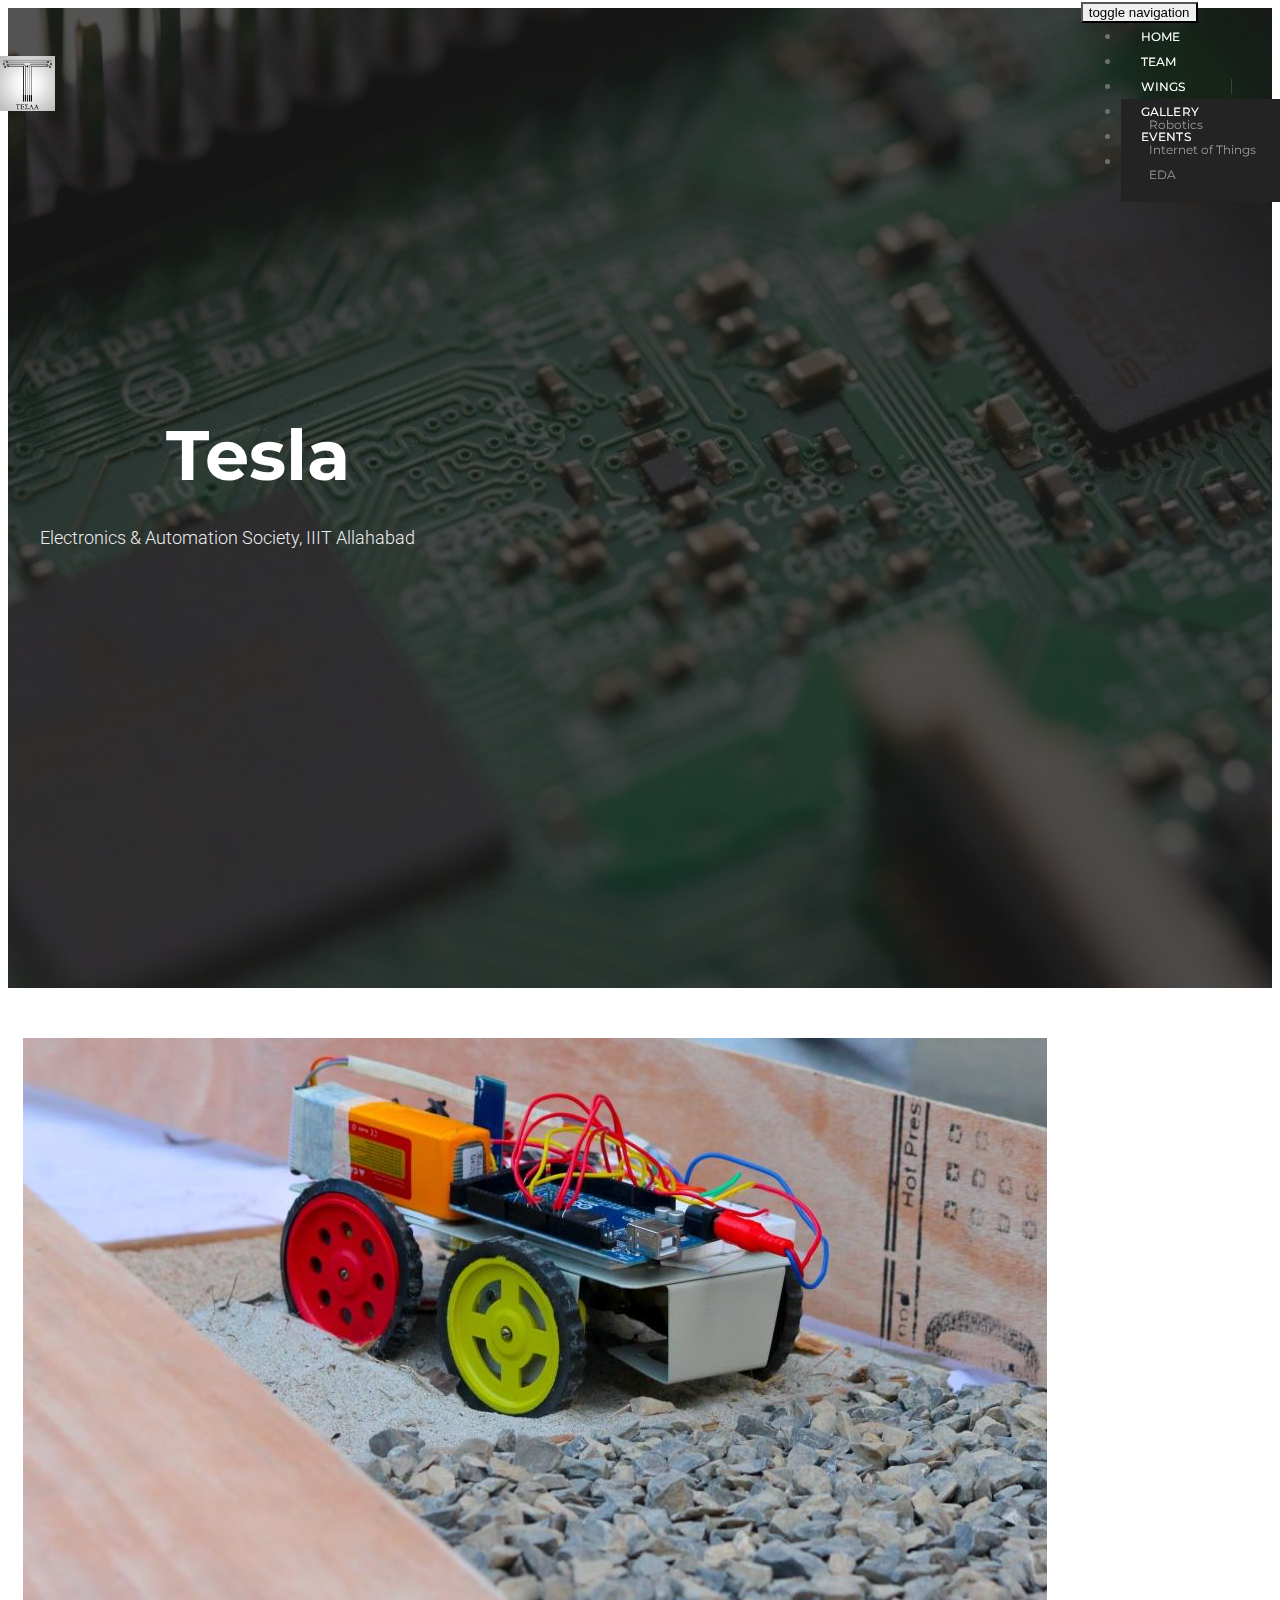
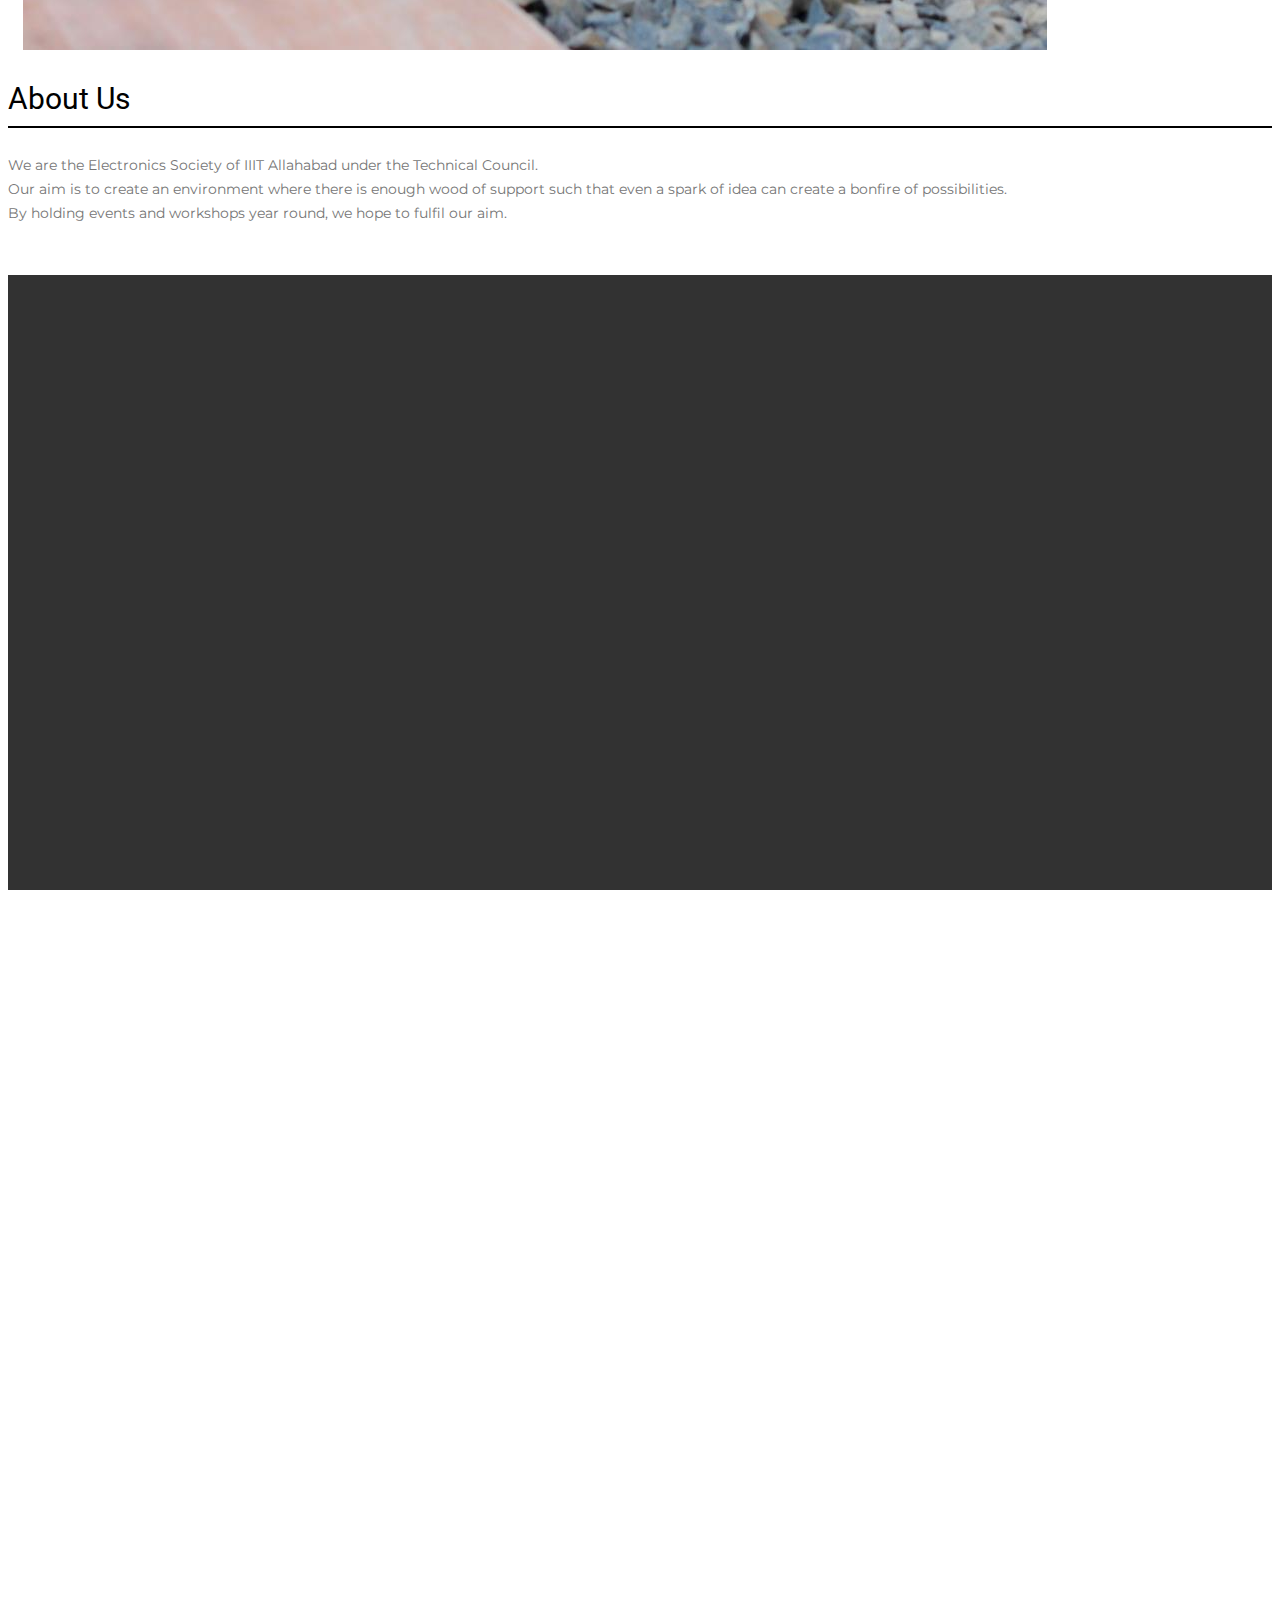
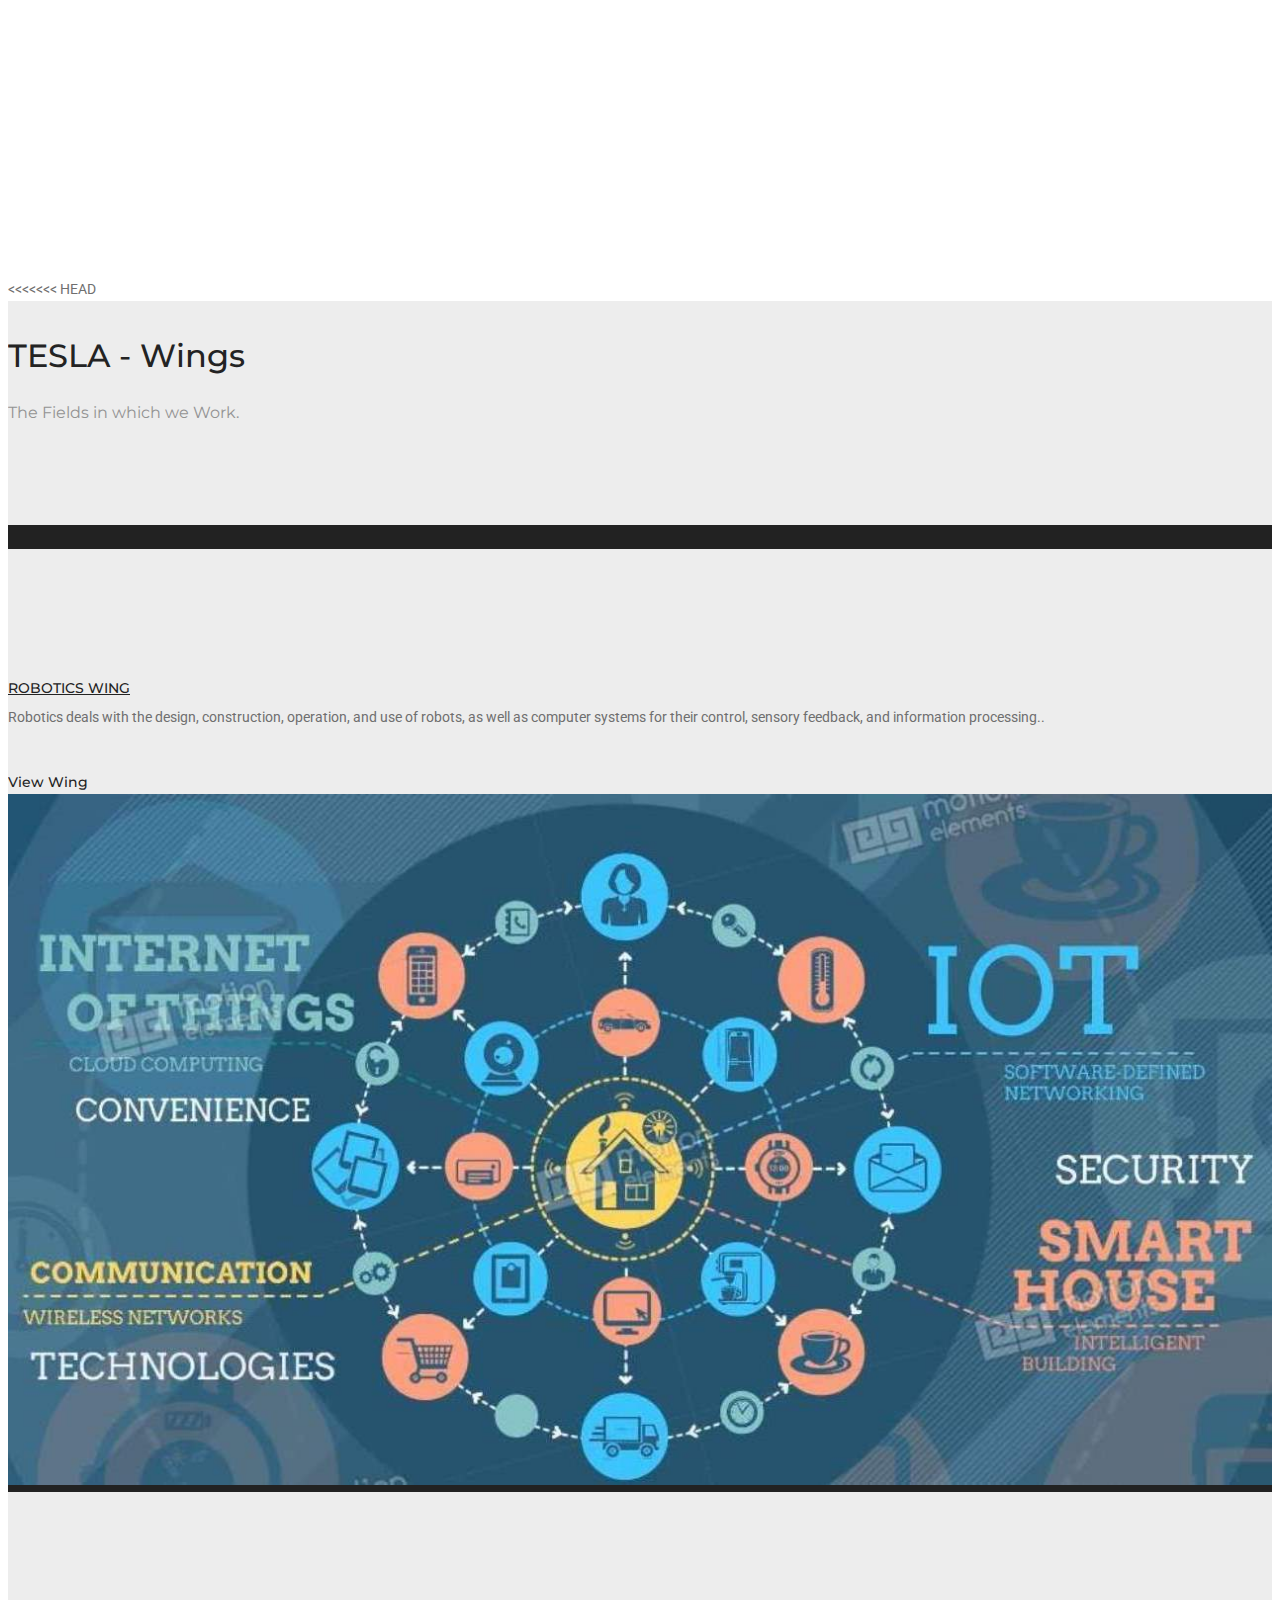
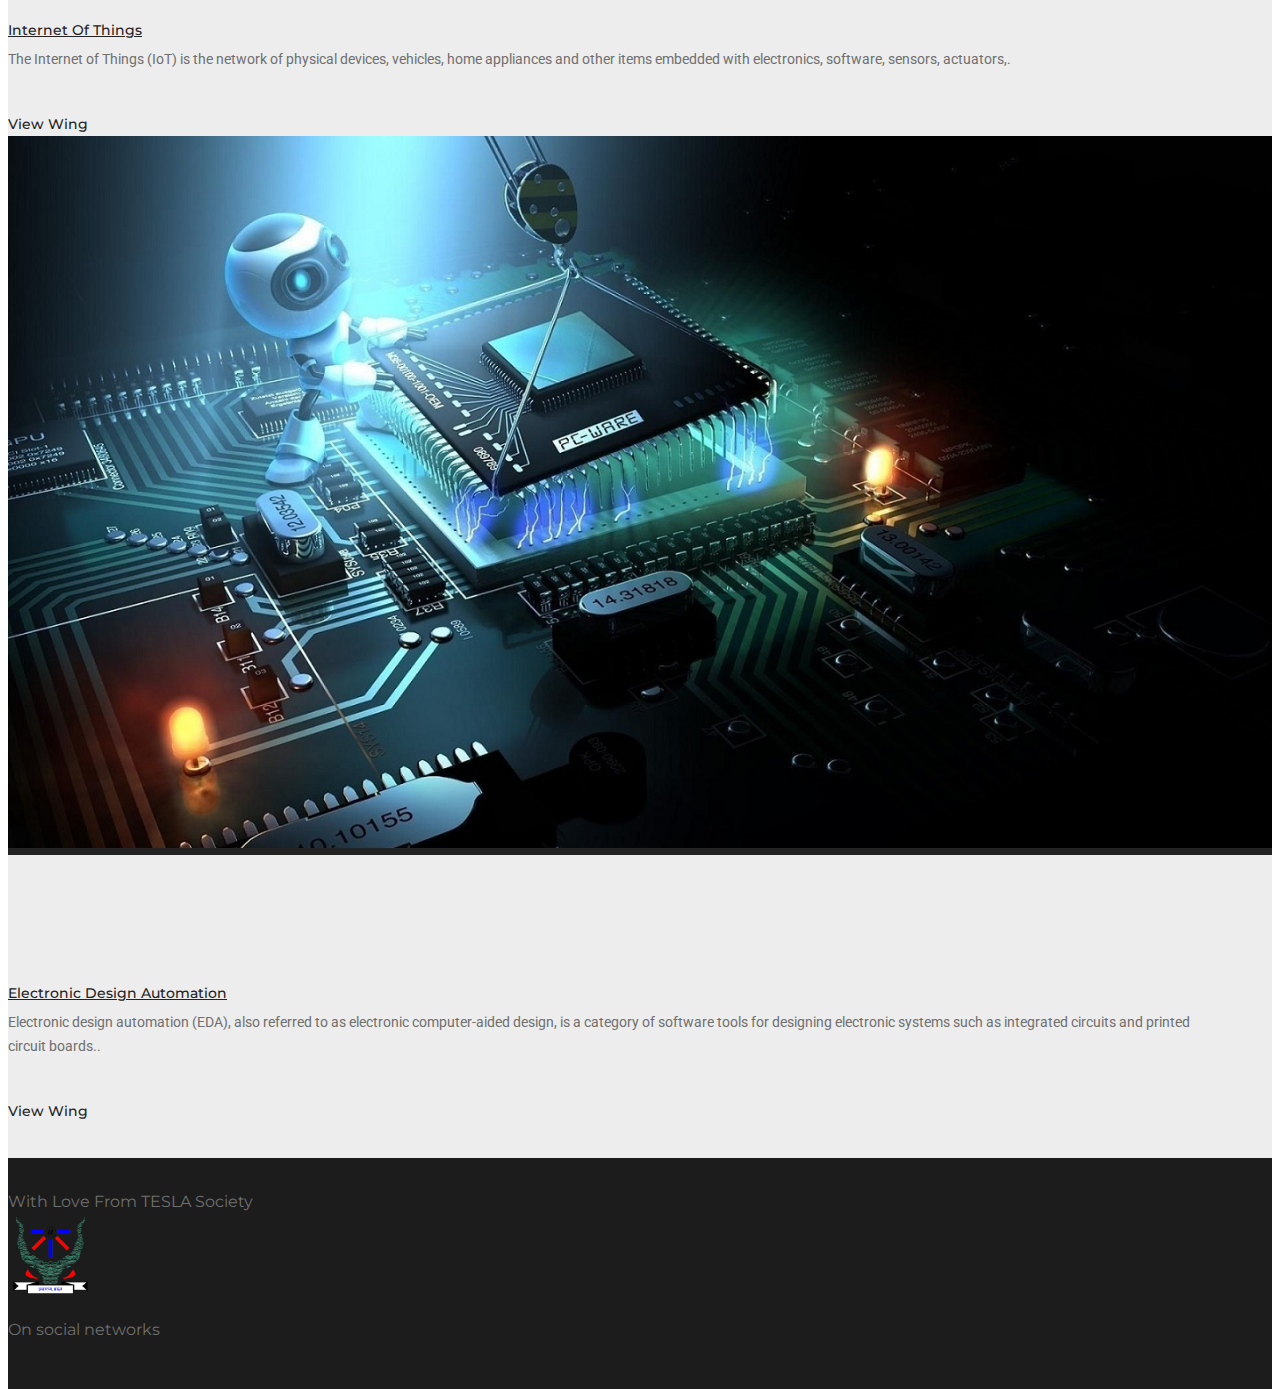
==== commit c2d94ea6: "Added new event page" ====
--- a/index.html
+++ b/index.html
@@ -55,7 +55,7 @@
                     <div class="row">
                         <!-- start logo -->
                         <div class="col-md-4 col-xs-8">
-                            <a href="./index.html" title="Tesla" class="logo"><img src="./images/tesla.png" alt="Tesla" class="logo-light default" style="height: 200px" /><img src="./images/tesla.png" class="logo-dark" style="height: 200px" alt="Tesla" /></a>
+                            <a href="./index.html" title="Tesla" class="logo"><img src="./images/tesla.jpg" alt="Tesla" class="logo-light default"  /><img src="./images/tesla.jpg" class="logo-dark"  alt="Tesla" /></a>
                         </div>
                         
 
@@ -70,24 +70,31 @@
                             <div class="navbar-collapse collapse pull-right" id="navbar-collapse-toggle-1">
                                 <ul id="accordion" class="nav navbar-nav navbar-left no-margin alt-font text-normal" data-in="fadeIn" data-out="fadeOut">
                                     <!-- start menu item -->
-                                    <li class="dropdown megamenu-fw">
+                                    <li class="dropdown megamenu-fw text-center">
                                         <a href="index.html">Home</a><i class="fa dropdown-toggle" data-toggle="dropdown" aria-hidden="true"></i>
                                         <!-- start sub menu -->
                                         
                                     </li>
                                     <!-- end menu item -->
-                                    <li class="dropdown simple-dropdown"><a href="./team.html">Team</a><i class="fa dropdown-toggle" data-toggle="dropdown" aria-hidden="true"></i>
+                                    <li class="dropdown simple-dropdown text-center"><a href="./team.html">Team</a><i class="fa dropdown-toggle" data-toggle="dropdown" aria-hidden="true"></i>
                                        
                                     </li>
-
-                                    <li class="dropdown simple-dropdown"><a href="./gallery.html">Gallery</a><i class="fa dropdown-toggle" data-toggle="dropdown" aria-hidden="true"></i>
+                                    <li class="dropdown simple-dropdown text-center"><a href="#">Wings</a><i class="fa fa-angle-down dropdown-toggle" data-toggle="dropdown" aria-hidden="true"></i>
+                                        <ul class="dropdown-menu">
+                                            <li><a href="wings-ROBOTICS.html">Robotics</a></li>
+                                            <li><a href="wings-IOT.html">Internet of Things</a></li>
+                                            <li><a href="wings-EDA.html">EDA</a></li>
+                                     
+                                        </ul>
+                                    </li>
+                                    <li class="dropdown simple-dropdown text-center"><a href="./gallery.html">Gallery</a><i class="fa dropdown-toggle" data-toggle="dropdown" aria-hidden="true"></i>
                                        
                                     </li>
                                     
-                                    <li class="dropdown simple-dropdown"><a href="./events.html" title="Blog">Events</a><i class="fa dropdown-toggle" data-toggle="dropdown" aria-hidden="true"></i>
+                                    <li class="dropdown simple-dropdown text-center"><a href="./events.html" title="Blog">Events</a><i class="fa dropdown-toggle" data-toggle="dropdown" aria-hidden="true"></i>
                                         
                                     </li>
-                                    <li class="dropdown megamenu-fw">
+                                    <li class="dropdown megamenu-fw text-center">
                                         <a href="./contact.html">Contact</a><i class="fa dropdown-toggle" data-toggle="dropdown" aria-hidden="true"></i>
                                         
                                     </li>
@@ -99,7 +106,7 @@
                         <div class="col-md-2 col-xs-5 width-auto">
                             <div class="header-social-icon xs-display-none">
                                 <a href="https://www.facebook.com/Tesla.IIITA/" title="Facebook" target="_blank"><i class="fa fa-facebook" aria-hidden="true"></i></a>
-                                <a href="https://twitter.com/" title="Twitter" target="_blank"><i class="fa fa-twitter"></i></a>
+                                <a href="https://github.com/Tesla-IIITA" title="github" target="_blank"><i class="fa fa-github"></i></a>
                             </div>
                         </div>
                     </div>
@@ -117,7 +124,7 @@
                         <div class="slider-text-middle">
                             
                             <h1 class="alt-font text-uppercase text-white font-weight-700 width-75 xs-width-90 center-col margin-35px-bottom" >Tesla</h1>
-                            <span class="text-large text-very-light-gray font-weight-300 width-95 center-col margin-25px-bottom display-block xs-width-85">We combine design, thinking and technical craft</span>
+                            <span class="text-large text-very-light-gray font-weight-300 width-95 center-col margin-25px-bottom display-block xs-width-85">Electronics & Automation Society, IIIT Allahabad</span>
                         </div>
                     </div>
                 </div>
@@ -171,7 +178,11 @@
                 <div class="modal-dialog form-style">
                     <div class="modal-content">
                             <iframe src="https://docs.google.com/forms/d/e/1FAIpQLSe_zfY6fOXZmfnFviZRfbjOCu9cGTA40t9GiOVgng7roEvqDg/viewform?embedded=true" width="100%" height="980px" frameborder="0" marginheight="0" marginwidth="0">Loading...</iframe>
+<<<<<<< HEAD
                        <!-- <section class="wow fadeIn full-screen bg-light-gray"  style="width: 100%; margin: 0 auto; padding: 12% 0">
+=======
+                        <!--<section class="wow fadeIn full-screen bg-light-gray"  style="width: 100%; margin: 0 auto; padding: 12% 0">
+>>>>>>> fe63e9e5ab9a06967af6f389617cff9b92f28737
                             <div class="container"  style="width: 90%; margin: 0 auto">
                                 <div class="row">
                                     <div class="col-lg-8 col-md-8 col-sm-8 col-xs-12 center-col margin-eight-bottom sm-margin-40px-bottom xs-margin-30px-bottom text-center last-paragraph-no-margin">
@@ -231,10 +242,10 @@
                             <div class="margin-ten-bottom overflow-hidden image-hover-style-1 sm-margin-20px-bottom">
                                 <a href="wings-ROBOTICS.html"><img src="./images/ROBOTICS.jpg" alt="" /></a>
                             </div>
-                            <a href="wings-ROBOTICS.html" class="alt-font margin-5px-bottom display-block text-extra-dark-gray font-weight-500 text-uppercase text-small">ROBOTICS WING</a>
+                            <a href="wings-ROBOTICS.html" class="alt-font margin-5px-bottom display-block text-extra-dark-gray font-weight-500 text-uppercase "><u>ROBOTICS WING</u></a>
                             <p class="width-95 sm-width-100">Robotics deals with the design, construction, operation, and use of robots, as well as computer systems for their control, sensory feedback, and information processing..</p>
                             <div class="separator-line-horrizontal-full bg-medium-light-gray margin-20px-tb sm-margin-15px-tb"></div>
-                            <a href="wings-ROBOTICS.html" class="text-uppercase alt-font text-extra-dark-gray font-weight-500 text-extra-small">View Robotics Wing <i class="fa fa-long-arrow-right margin-5px-left text-deep-pink text-medium position-relative top-2" aria-hidden="true"></i></a>
+                            <a href="wings-ROBOTICS.html" class="text-uppercase alt-font text-extra-dark-gray font-weight-500">View Wing <i class="fa fa-long-arrow-right margin-5px-left text-deep-pink text-medium position-relative top-2" aria-hidden="true"></i></a>
                         </div>
                         <!-- end feature box item -->
                         <!-- start feature box item -->
@@ -242,10 +253,10 @@
                             <div class="margin-ten-bottom overflow-hidden image-hover-style-1 sm-margin-20px-bottom">
                                 <a href="wings-IOT.html"><img src="./images/IOT.jpg" alt="" /></a>
                             </div>
-                            <a href="wings-IOT.html" class="alt-font margin-5px-bottom display-block text-extra-dark-gray font-weight-500 text-uppercase text-small">Internet Of Things</a>
+                            <a href="wings-IOT.html" class="alt-font margin-5px-bottom display-block text-extra-dark-gray font-weight-500 text-uppercase "><u>Internet Of Things</u></a>
                             <p class="width-95 sm-width-100">The Internet of Things (IoT) is the network of physical devices, vehicles, home appliances and other items embedded with electronics, software, sensors, actuators,.</p>
                             <div class="separator-line-horrizontal-full bg-medium-light-gray margin-20px-tb sm-margin-15px-tb"></div>
-                            <a href="wings-IOT.html" class="text-uppercase alt-font text-extra-dark-gray font-weight-500 text-extra-small">View IoT Wing <i class="fa fa-long-arrow-right margin-5px-left text-deep-pink text-medium position-relative top-2" aria-hidden="true"></i></a>
+                            <a href="wings-IOT.html" class="text-uppercase alt-font text-extra-dark-gray font-weight-500 ">View Wing <i class="fa fa-long-arrow-right margin-5px-left text-deep-pink text-medium position-relative top-2" aria-hidden="true"></i></a>
                         </div>
                         <!-- end feature box item -->
                         <!-- start feature box item -->
@@ -253,10 +264,10 @@
                             <div class="margin-ten-bottom overflow-hidden image-hover-style-1 sm-margin-20px-bottom">
                                 <a href="wings-EDA.html"><img src="./images/bg.jpg" alt="" /></a>
                             </div>
-                            <a href="wings-EDA.html" class="alt-font margin-5px-bottom display-block text-extra-dark-gray font-weight-500 text-uppercase text-small">Electronic Design Automation</a>
+                            <a href="wings-EDA.html" class="alt-font margin-5px-bottom display-block text-extra-dark-gray font-weight-500 text-uppercase"><u>Electronic Design Automation</u></a>
                             <p class="width-95 sm-width-100">Electronic design automation (EDA), also referred to as electronic computer-aided design, is a category of software tools for designing electronic systems such as integrated circuits and printed circuit boards..</p>
                             <div class="separator-line-horrizontal-full bg-medium-light-gray margin-20px-tb sm-margin-15px-tb"></div>
-                            <a href="wings-EDA.html" class="text-uppercase alt-font text-extra-dark-gray font-weight-500 text-extra-small">View Electronic Design Automation Wing <i class="fa fa-long-arrow-right margin-5px-left text-deep-pink text-medium position-relative top-2" aria-hidden="true"></i></a>
+                            <a href="wings-EDA.html" class="text-uppercase alt-font text-extra-dark-gray font-weight-500 ">View Wing <i class="fa fa-long-arrow-right margin-5px-left text-deep-pink text-medium position-relative top-2" aria-hidden="true"></i></a>
                         </div>                    
                         <!-- end feature box item -->
                     </div>
@@ -276,7 +287,7 @@
             <!-- start logo -->
             <div class="col-md-4 col-sm-2 col-xs-12 text-center display-table xs-margin-10px-bottom">
                 <div class="display-table-cell vertical-align-middle">
-                        <a href="https://www.iiita.ac.in/" title="IIITA" class="logo"><img src="./images/iiita.jpg" alt="IIITA" style="width: 85px; height: 85px" class="logo-light default" />
+                        <a href="https://www.iiita.ac.in/" title="IIITA" class="logo"><img src="./images/IIIT_logo.gif" alt="IIITA" style="width: 85px; height: 85px" class="logo-light default" />
                     <!--<a href="./index.html"><img class="footer-logo" src="./images/logo-white.png" alt="" /></a>-->
                 </div>
             </div>
@@ -288,7 +299,7 @@
                     <div class="social-icon-style-8 display-inline-block vertical-align-middle">
                         <ul class="small-icon no-margin-bottom">
                             <li><a class="facebook text-white" href="https://www.facebook.com/Tesla.IIITA/" target="_blank"><i class="fa fa-facebook" aria-hidden="true"></i></a></li>
-                            <li><a class="twitter text-white" href="https://twitter.com/" target="_blank"><i class="fa fa-twitter"></i></a></li>
+                            <li><a class="github text-white" href="https://github.com/Tesla-IIITA" target="_blank"><i class="fa fa-github"></i></a></li>
                         </ul>
                     </div>
                 </div>
--- a/css/style.css
+++ b/css/style.css
@@ -2269,7 +2269,7 @@
 .nav-top-scroll {position: absolute; top: 0; z-index: 5;}
 header.sticky nav.nav-top-scroll {background-color: inherit;}
 header a.logo {display: inline-block; vertical-align: middle;}
-header a.logo img {max-height:26px;}
+/*header a.logo img {max-height:26px;}*/
 header .left-nav .sidebar-part1 a.logo img {max-height:inherit;}
 .logo-holder img {max-height: 26px;}
 
@@ -3766,6 +3766,27 @@
 .buy-theme a, .all-demo a { color: #232323; font-size: 10px; text-transform: uppercase; padding:2px 10px; display: block; text-decoration: none; font-weight: 500 }
 .all-demo {transition-timing-function: ease-in-out; -moz-transition-timing-function: ease-in-out; -webkit-transition-timing-function: ease-in-out; -o-transition-timing-function: ease-in-out; transition-duration: .2s; -moz-transition-duration: .2s; -webkit-transition-duration: .2s; -o-transition-duration: .2s; position:fixed; top:172px; right: -102px; background: #fff; z-index: 1000; -moz-box-shadow:0 0 10px rgba(0,0,0,0.2);-webkit-box-shadow:0 0 10px rgba(0,0,0,0.2);box-shadow:0 0 10px rgba(0,0,0,0.2); z-index: 10}
 
-
-
-
+@media (max-width: 1199px){
+    .form-style{
+        margin: 2%;
+        width: 96%;
+        
+    }
+};
+
+
+@media (min-width: 1198px){
+    .form-style{
+        width: 50%;
+    }
+};
+
+@media (max-width: 767px){
+    .pad-pro{
+        padding-left: 15px;
+    }
+}
+
+header img{
+    height: 55px;
+}
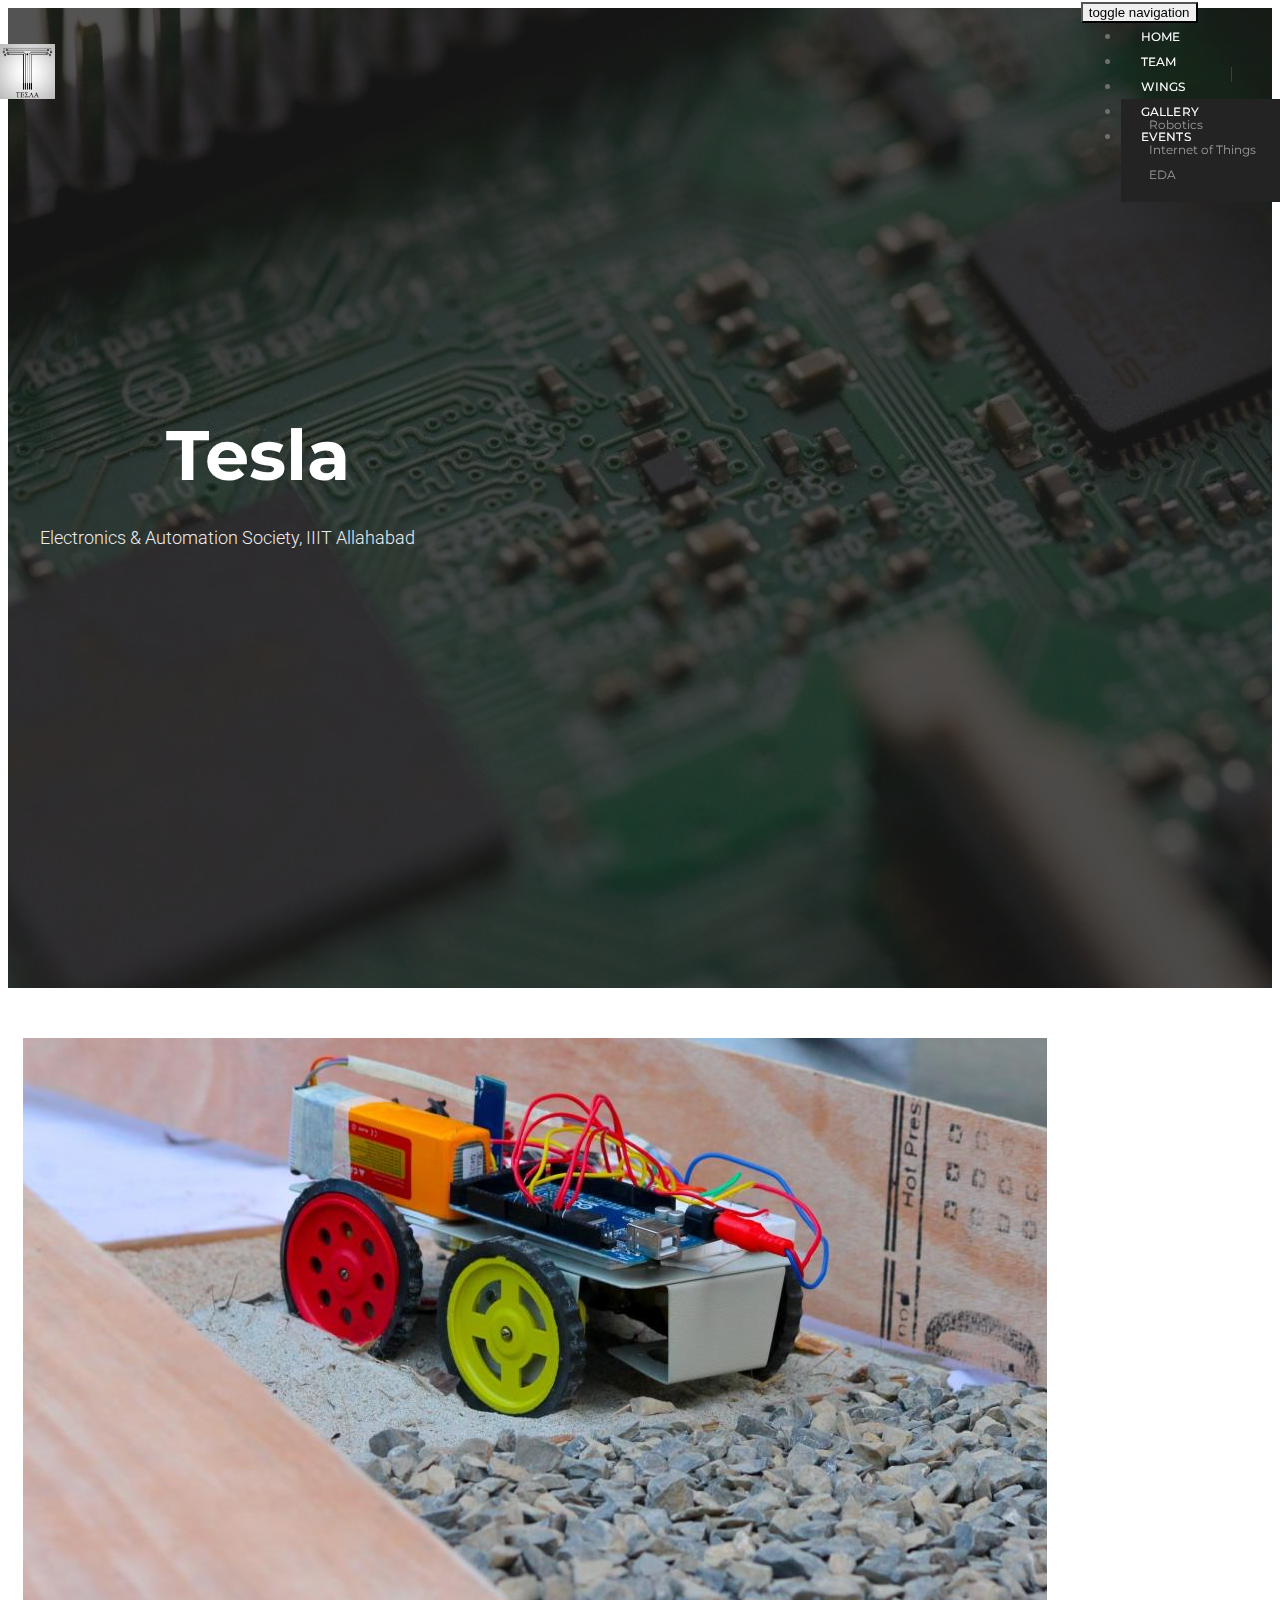
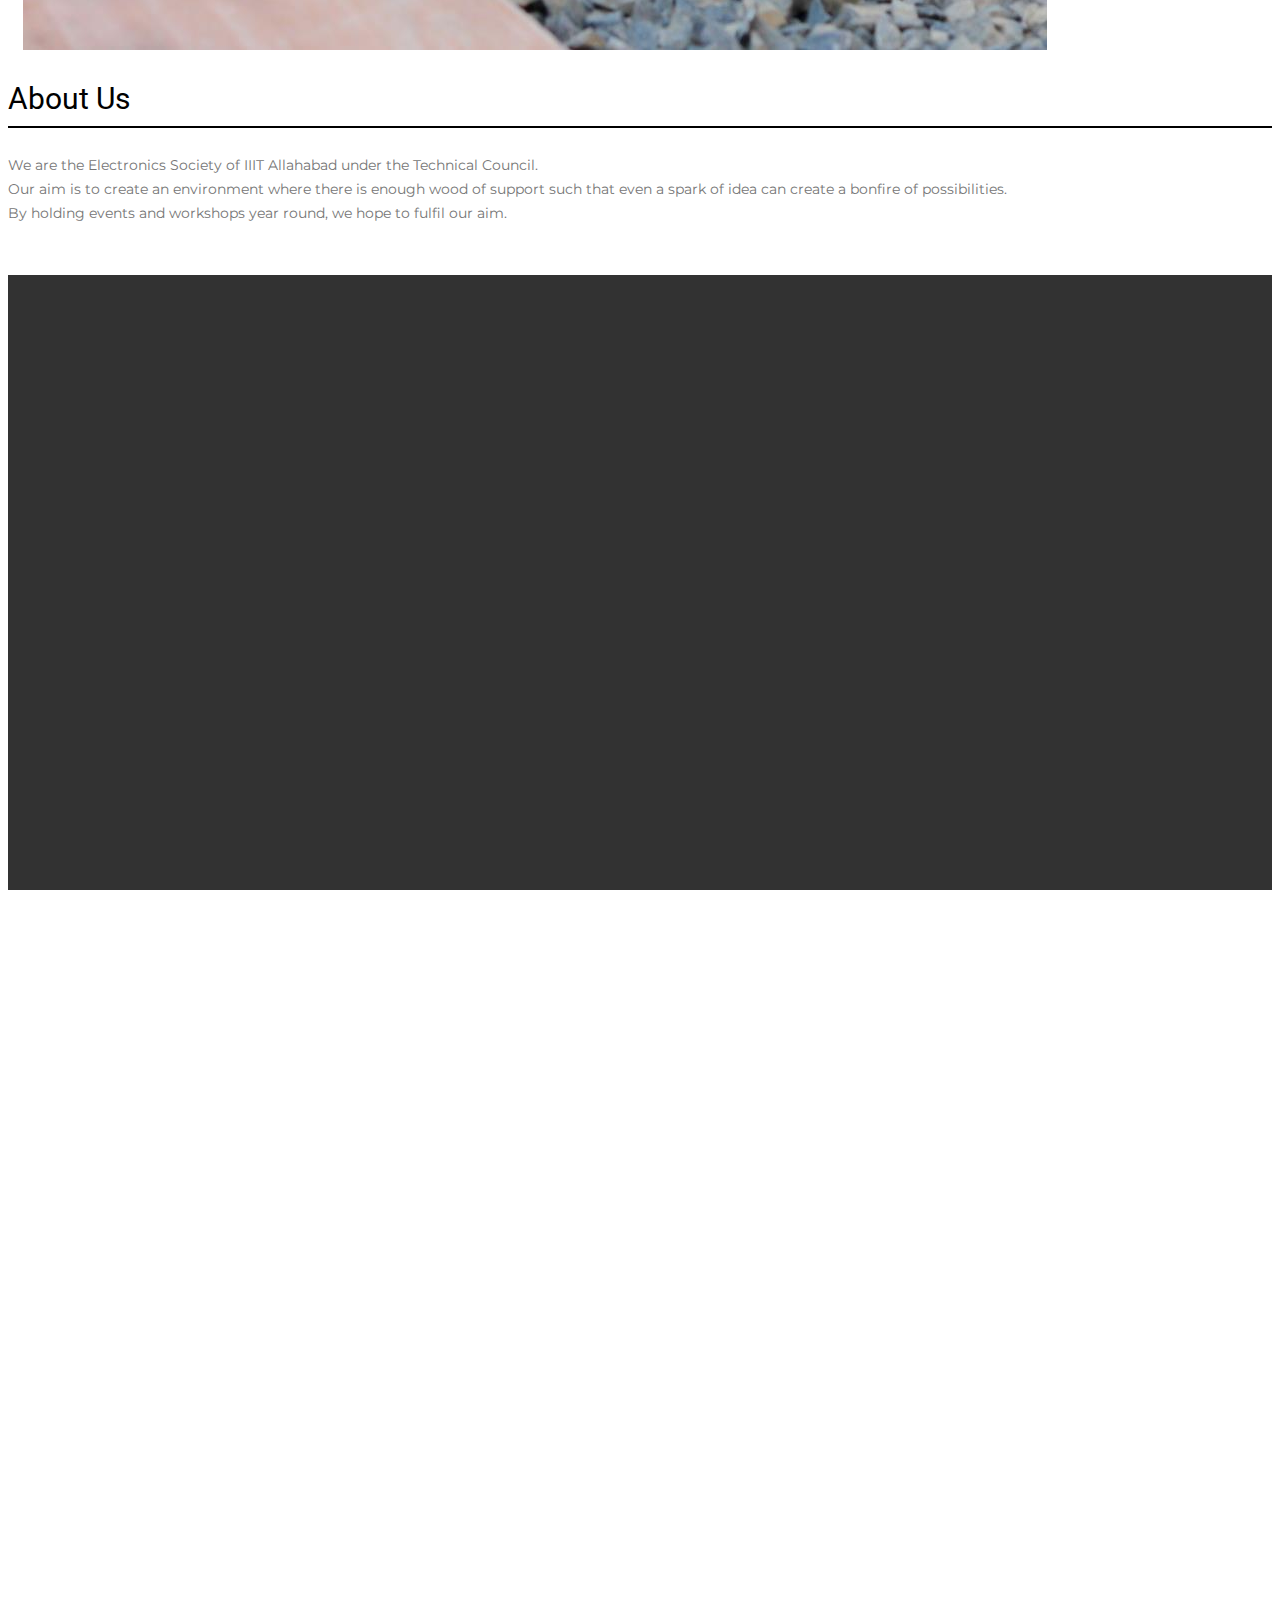
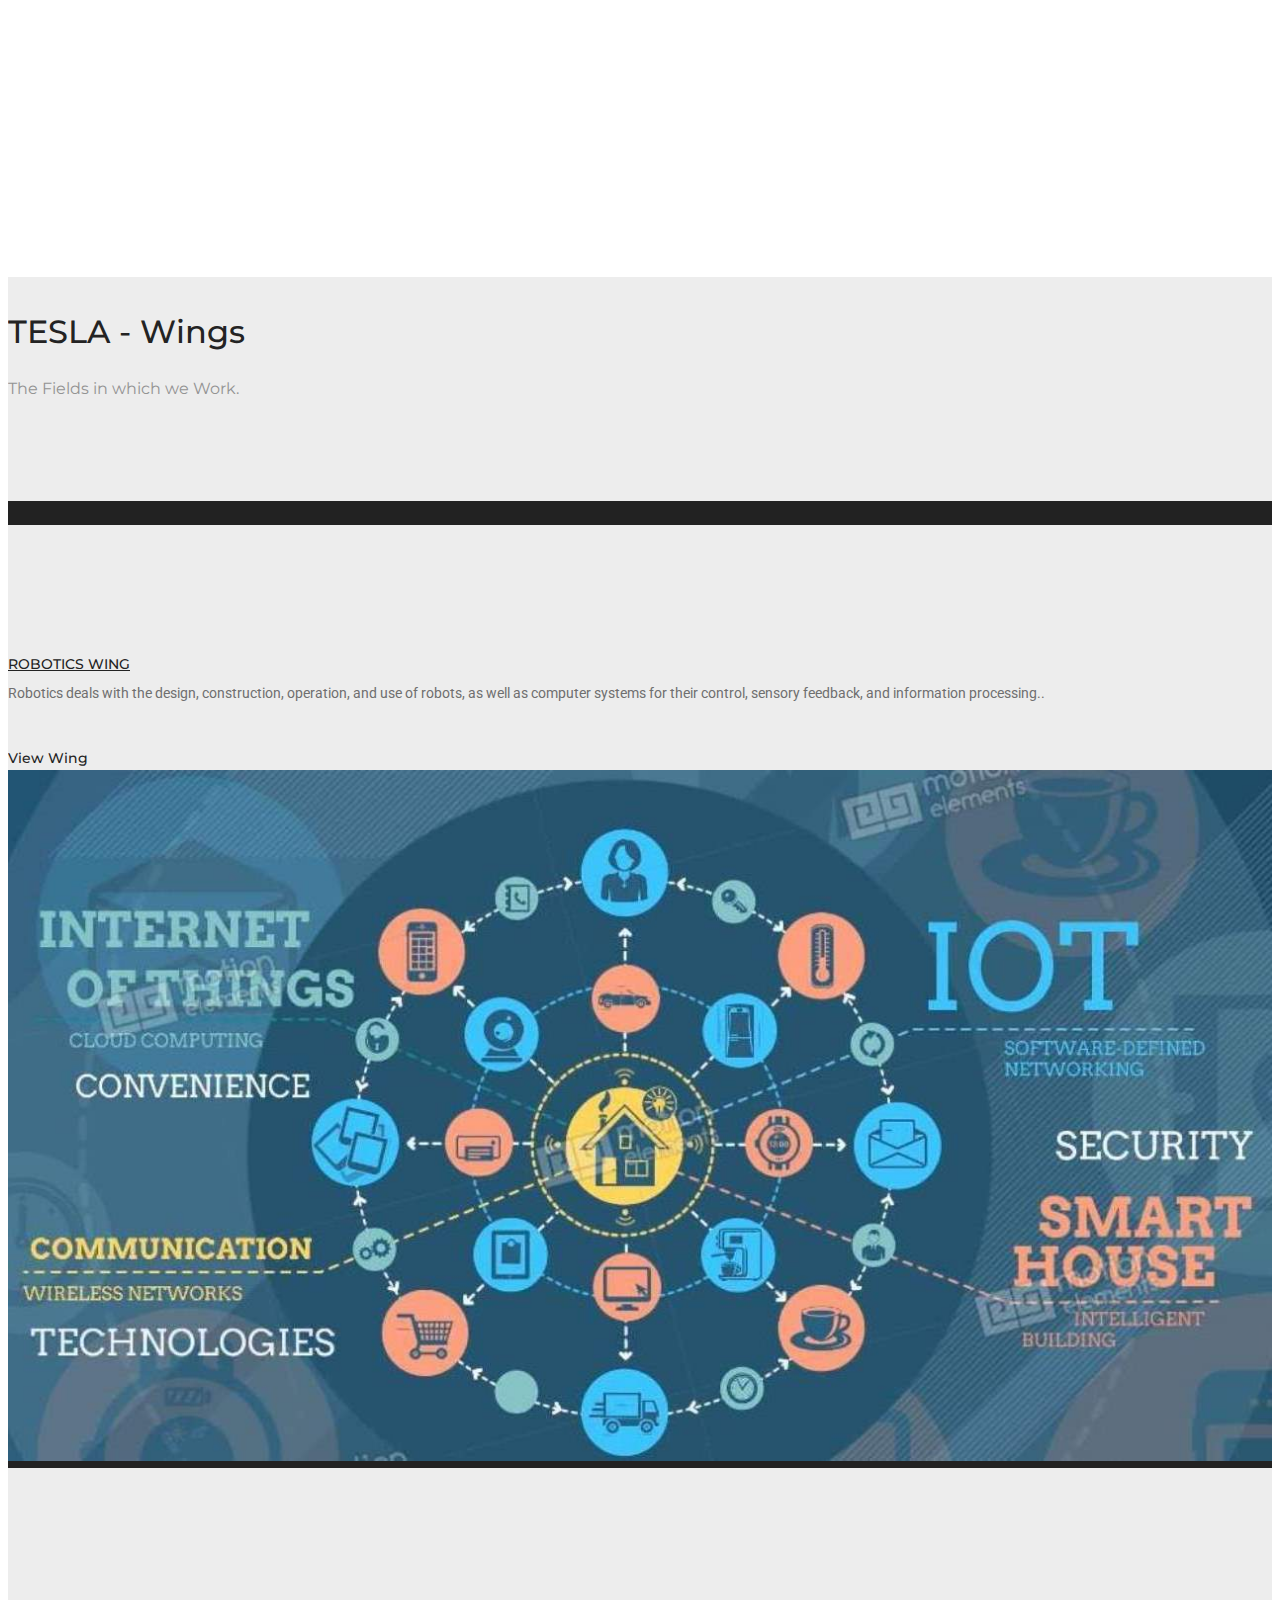
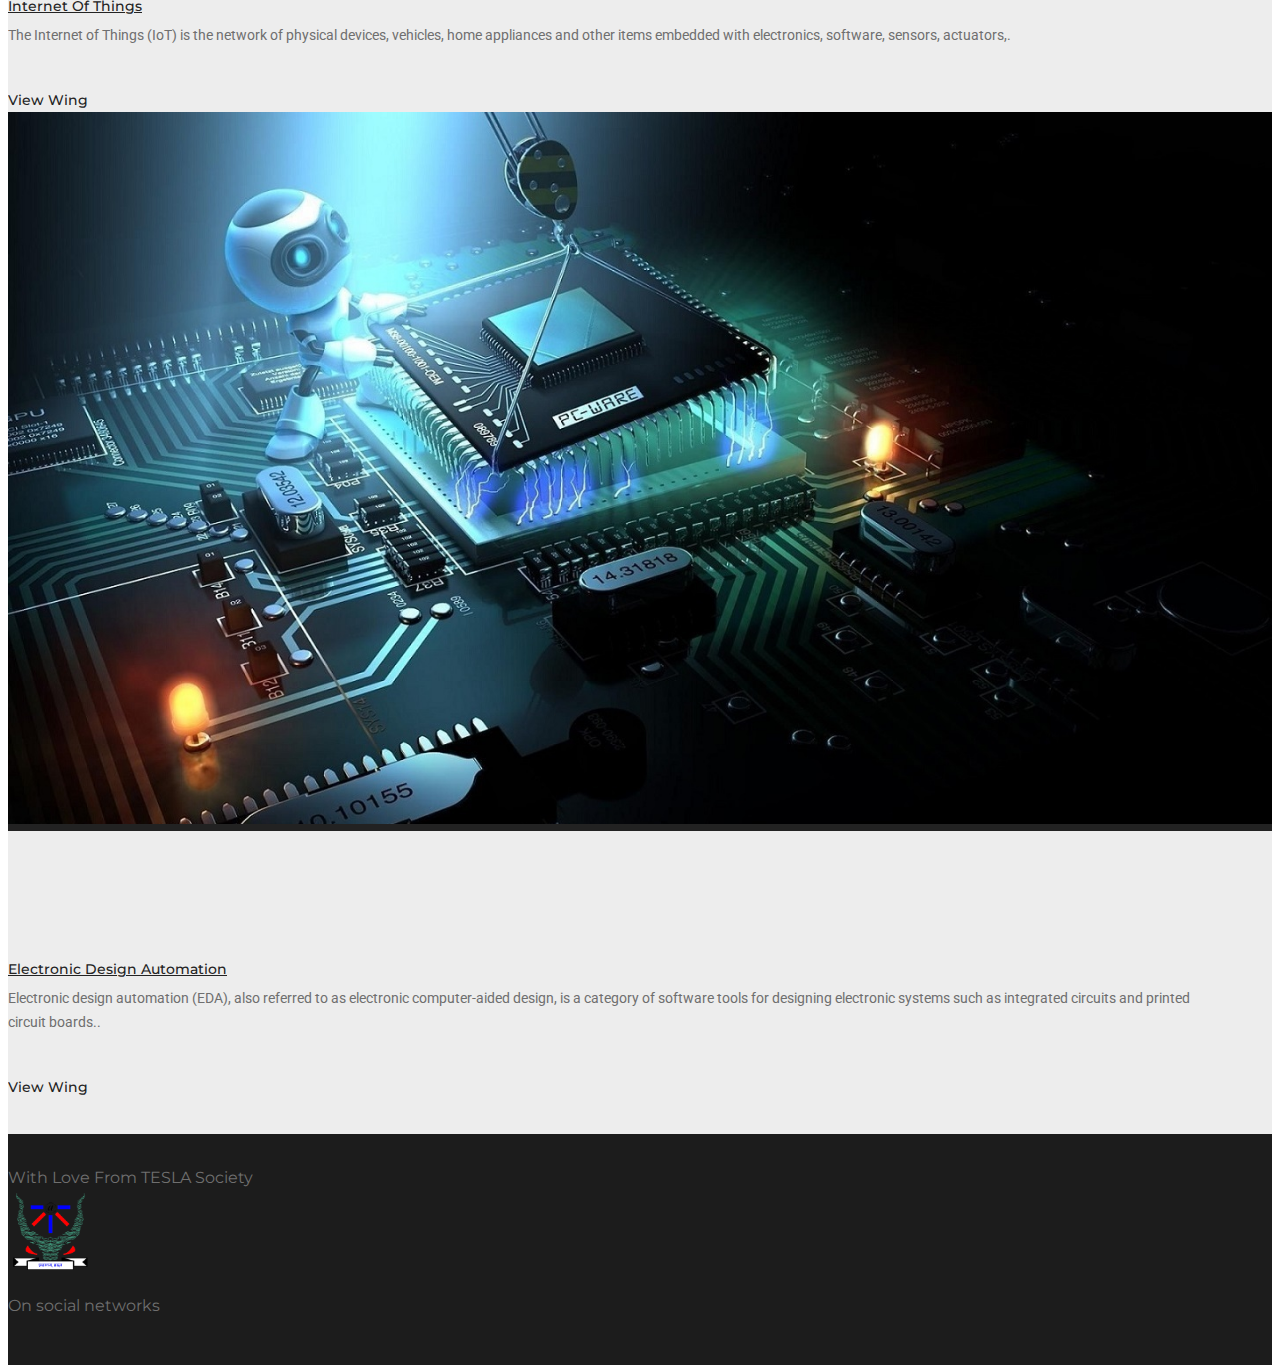
==== commit 0b875e5a: "contact removed" ====
--- a/index.html
+++ b/index.html
@@ -91,13 +91,13 @@
                                        
                                     </li>
                                     
-                                    <li class="dropdown simple-dropdown text-center"><a href="./events.html" title="Blog">Events</a><i class="fa dropdown-toggle" data-toggle="dropdown" aria-hidden="true"></i>
+                                    <li class="dropdown simple-dropdown text-center"><a href="./event.html" title="Blog">Events</a><i class="fa dropdown-toggle" data-toggle="dropdown" aria-hidden="true"></i>
                                         
                                     </li>
-                                    <li class="dropdown megamenu-fw text-center">
+                                    <!--<li class="dropdown megamenu-fw text-center">
                                         <a href="./contact.html">Contact</a><i class="fa dropdown-toggle" data-toggle="dropdown" aria-hidden="true"></i>
                                         
-                                    </li>
+                                    </li>-->
                                     
                                 </ul>
                             </div>
@@ -178,11 +178,7 @@
                 <div class="modal-dialog form-style">
                     <div class="modal-content">
                             <iframe src="https://docs.google.com/forms/d/e/1FAIpQLSe_zfY6fOXZmfnFviZRfbjOCu9cGTA40t9GiOVgng7roEvqDg/viewform?embedded=true" width="100%" height="980px" frameborder="0" marginheight="0" marginwidth="0">Loading...</iframe>
-<<<<<<< HEAD
-                       <!-- <section class="wow fadeIn full-screen bg-light-gray"  style="width: 100%; margin: 0 auto; padding: 12% 0">
-=======
                         <!--<section class="wow fadeIn full-screen bg-light-gray"  style="width: 100%; margin: 0 auto; padding: 12% 0">
->>>>>>> fe63e9e5ab9a06967af6f389617cff9b92f28737
                             <div class="container"  style="width: 90%; margin: 0 auto">
                                 <div class="row">
                                     <div class="col-lg-8 col-md-8 col-sm-8 col-xs-12 center-col margin-eight-bottom sm-margin-40px-bottom xs-margin-30px-bottom text-center last-paragraph-no-margin">
